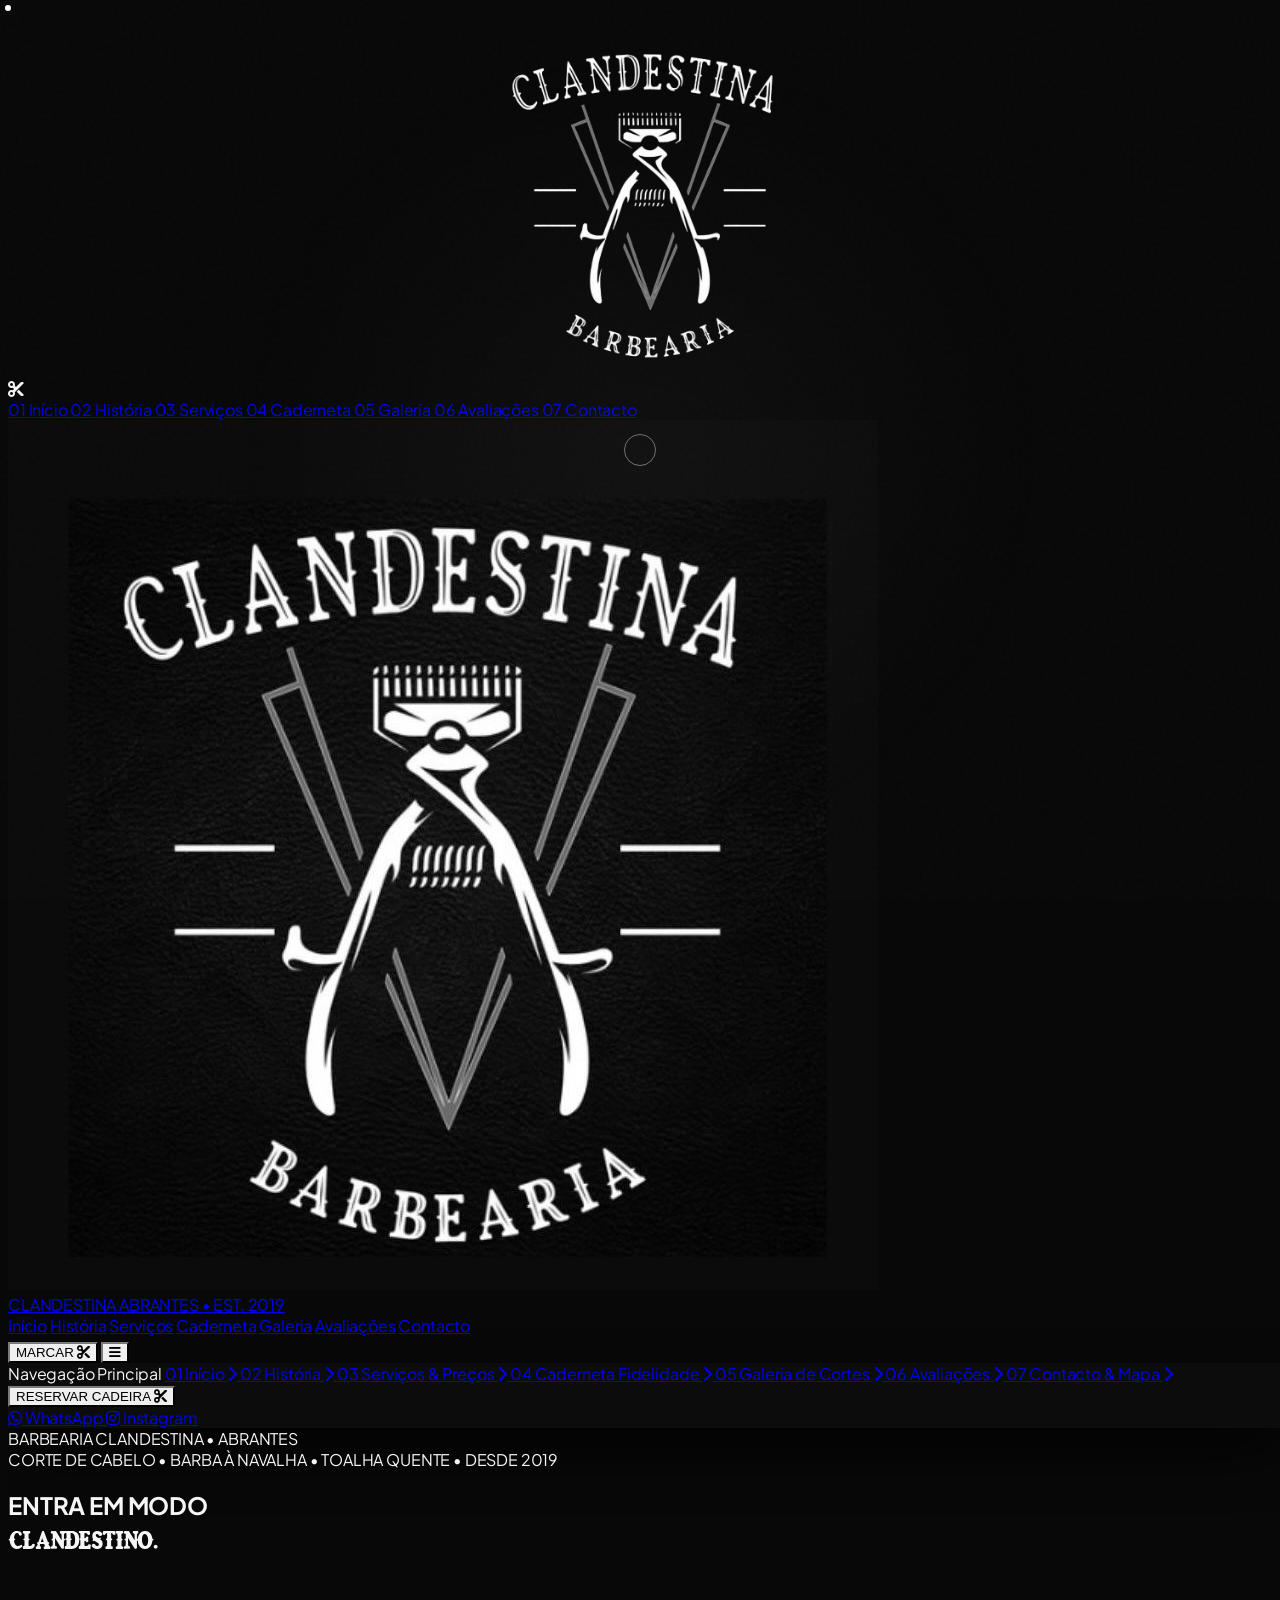
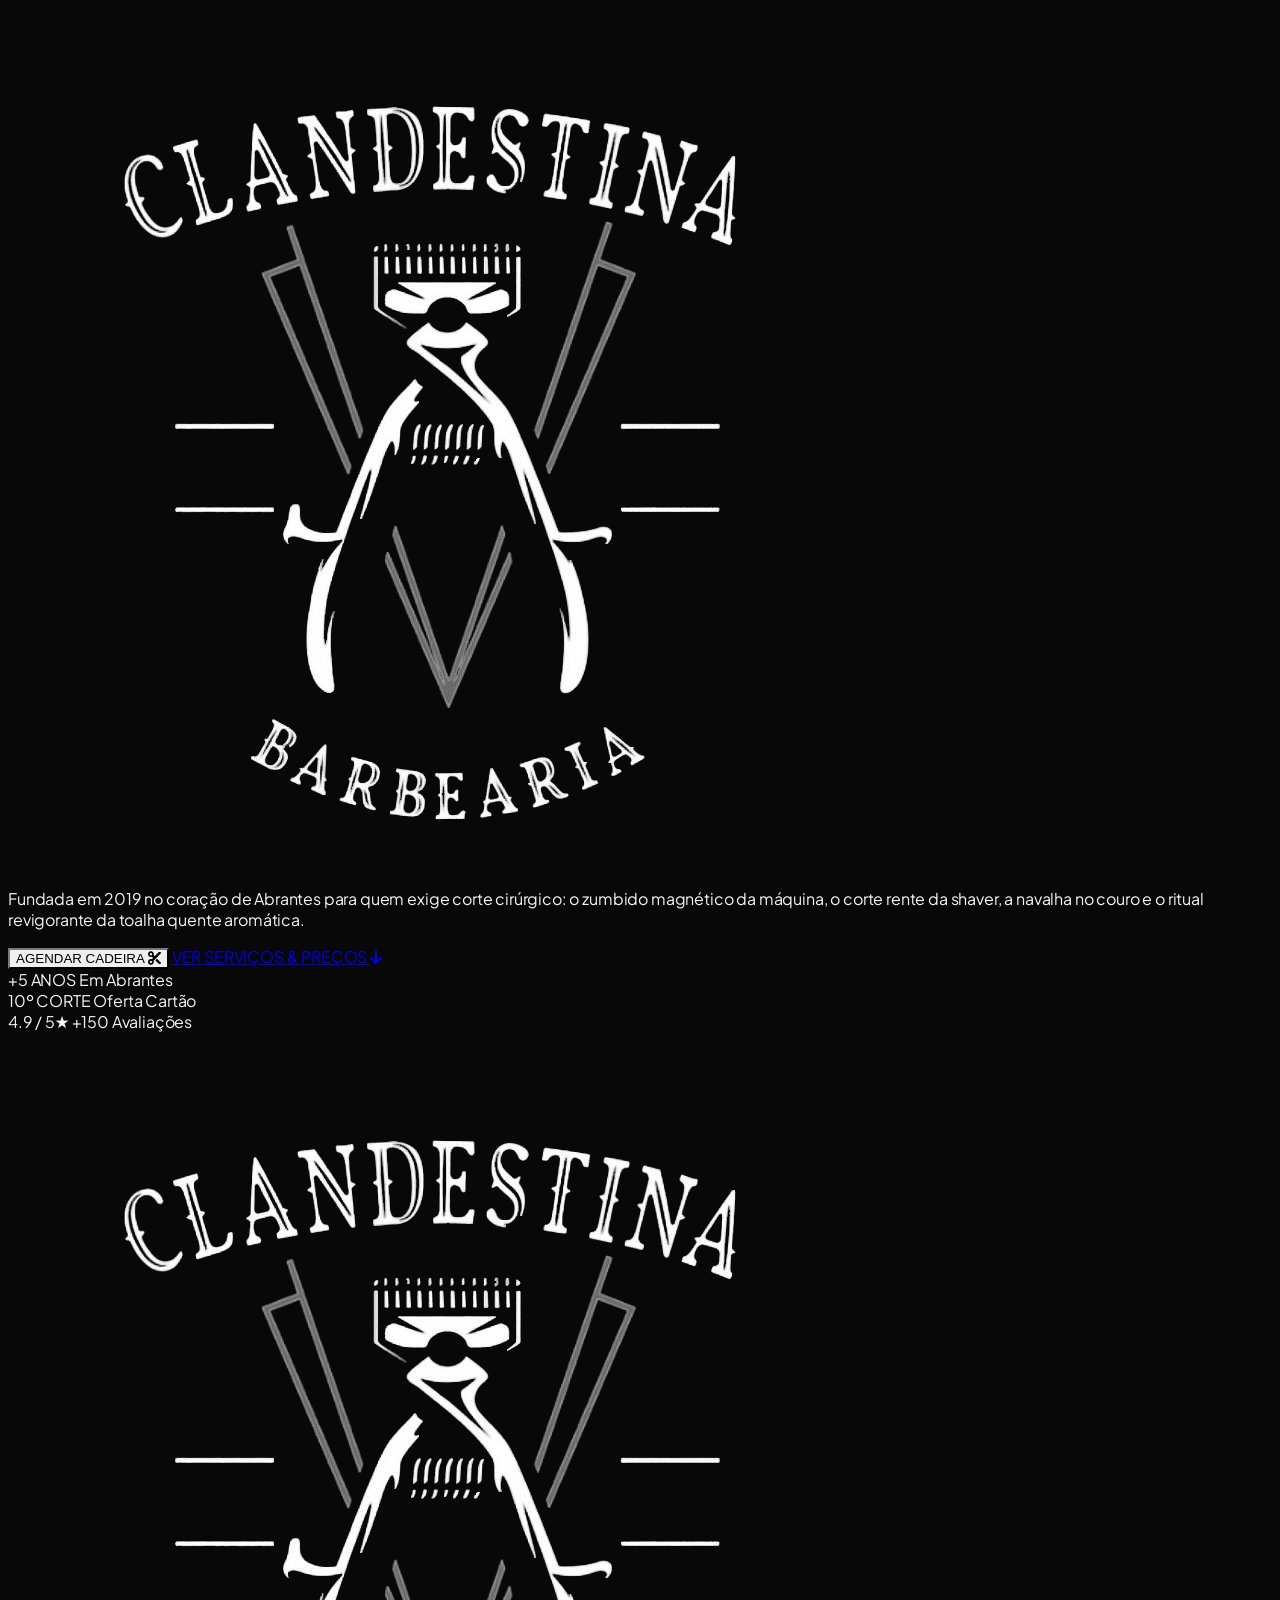
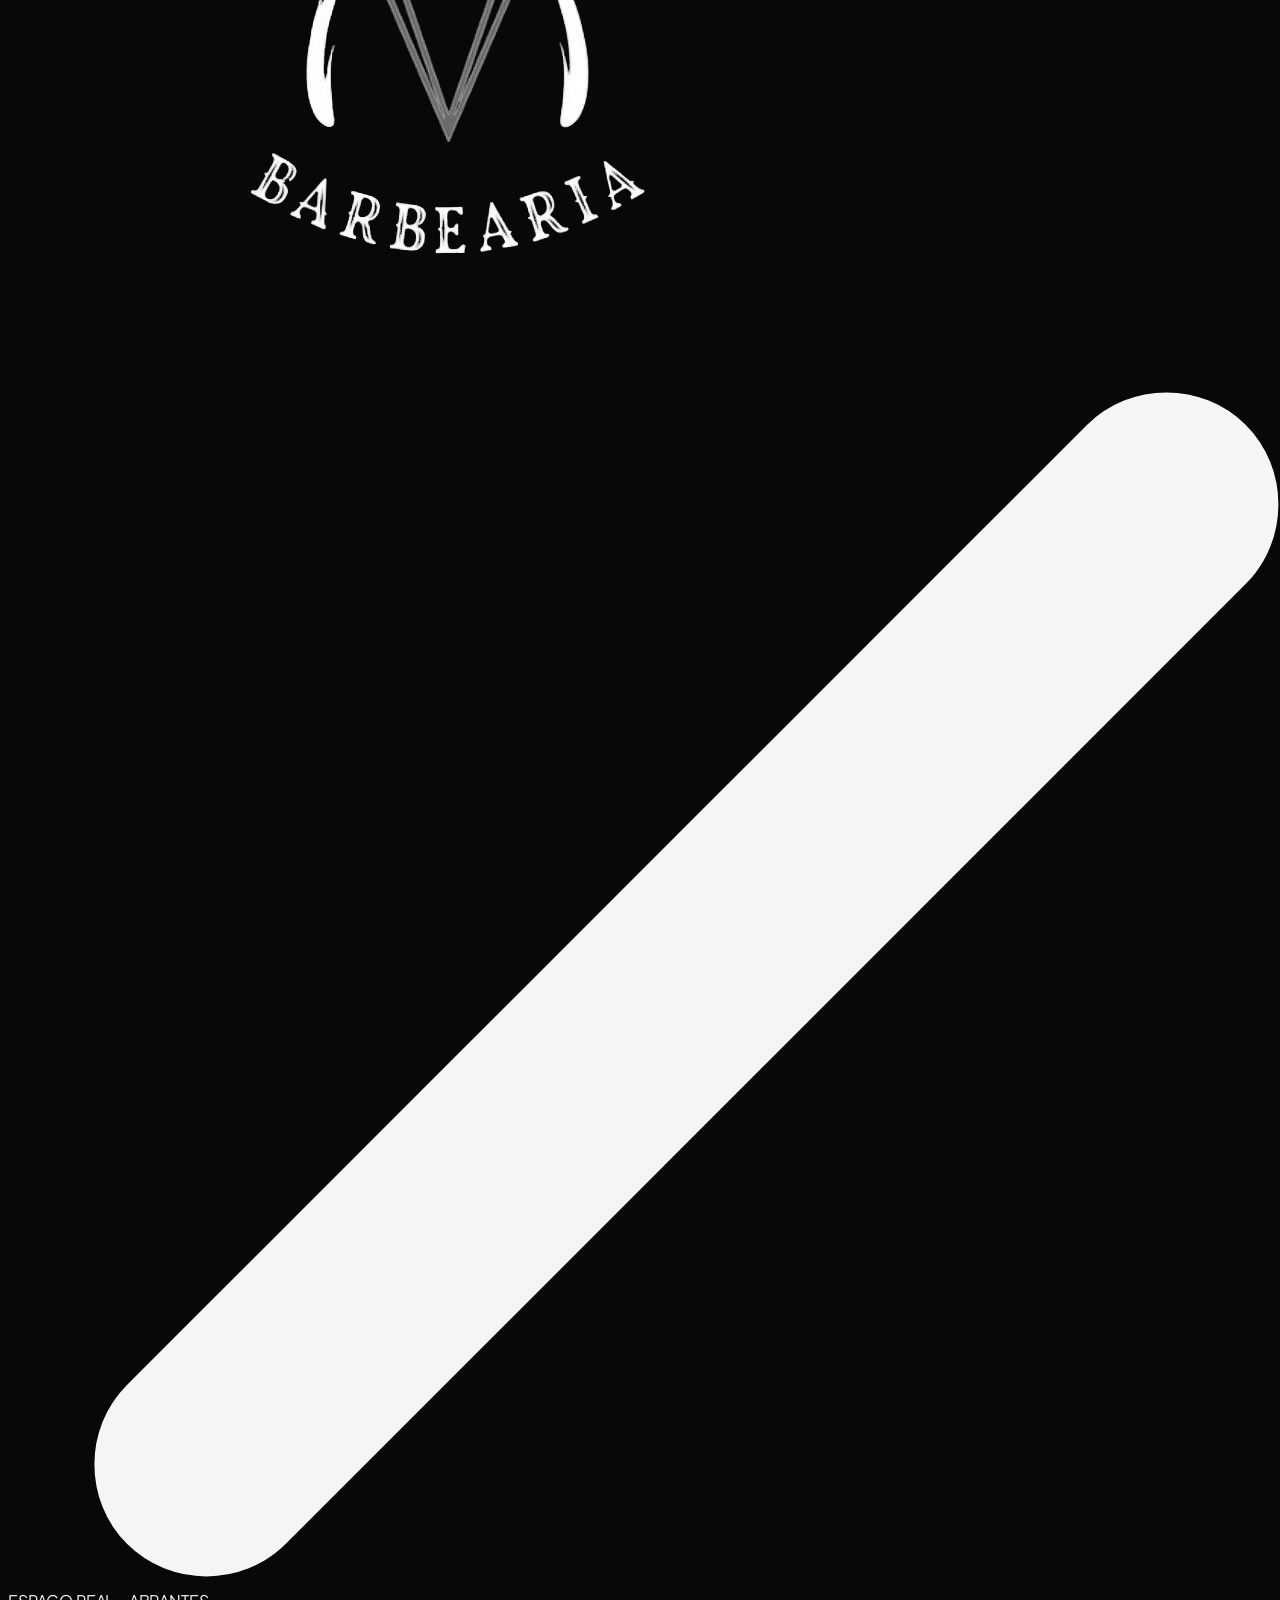
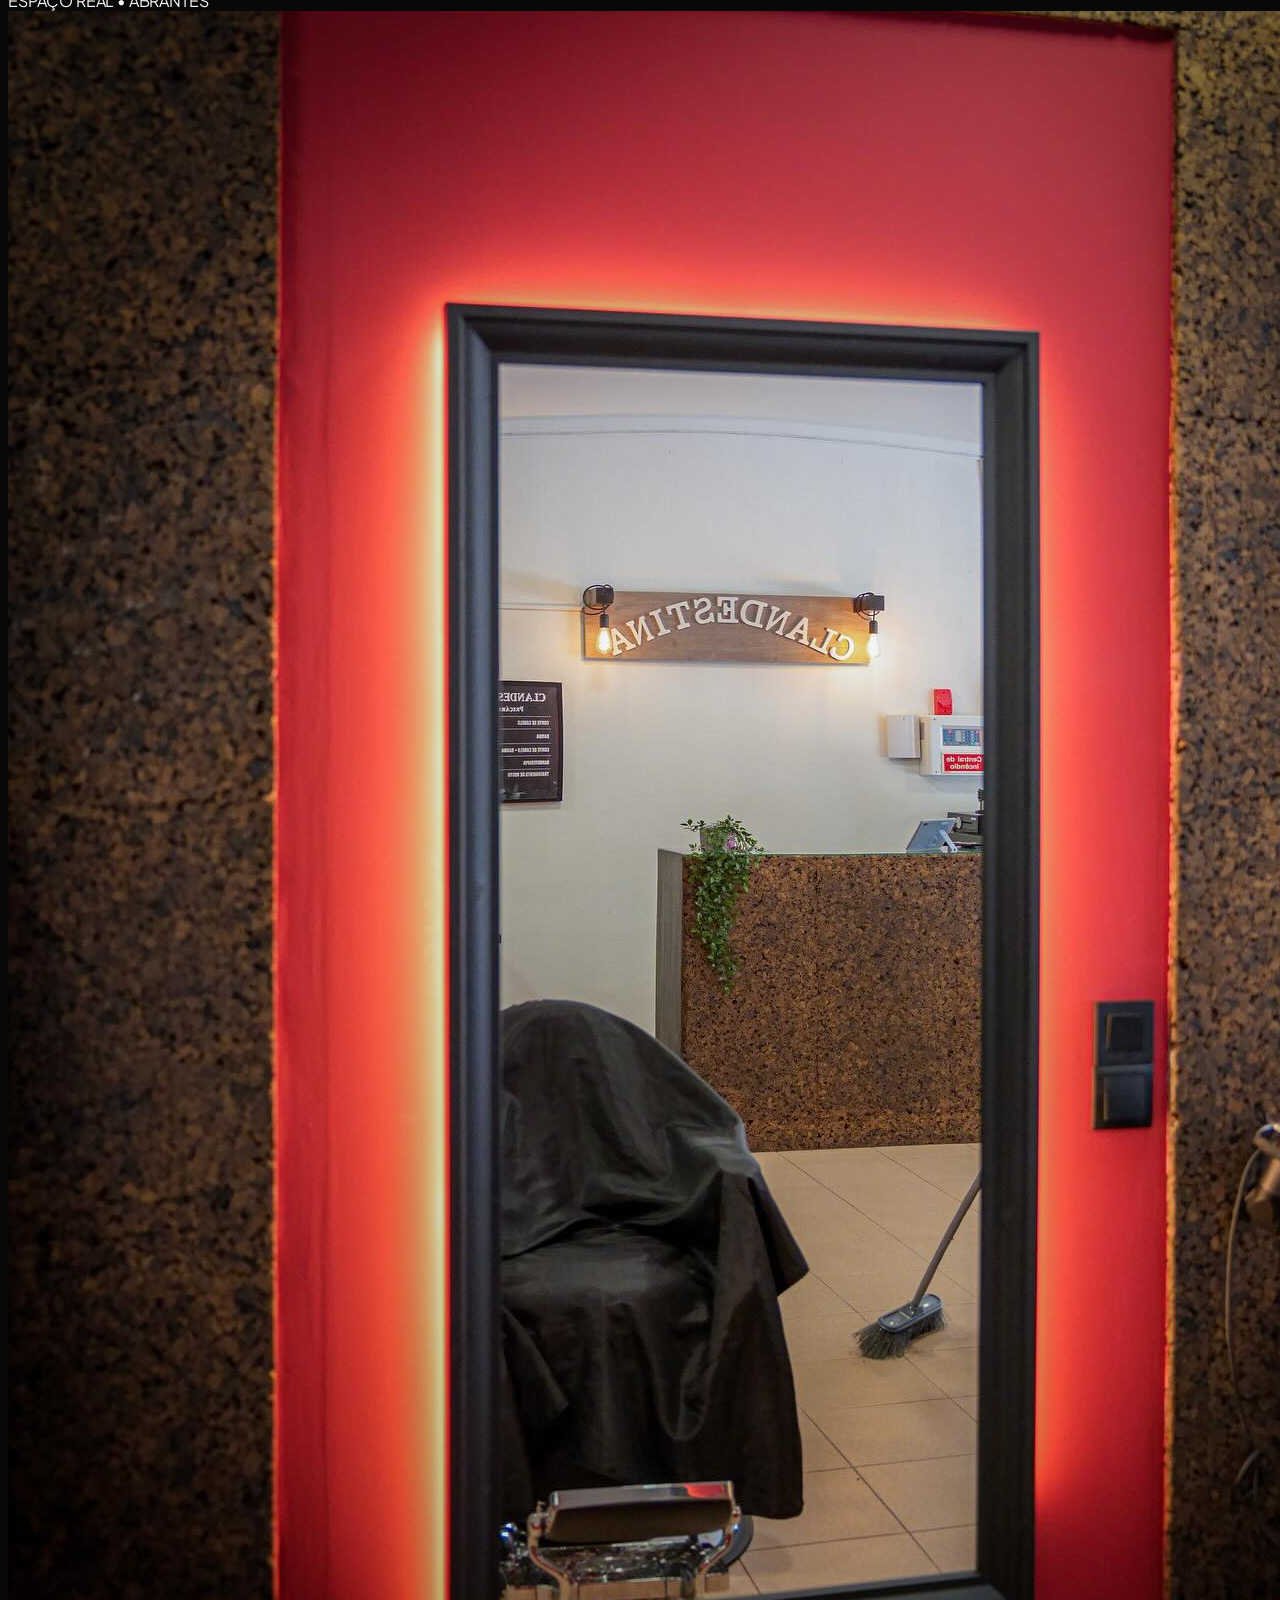
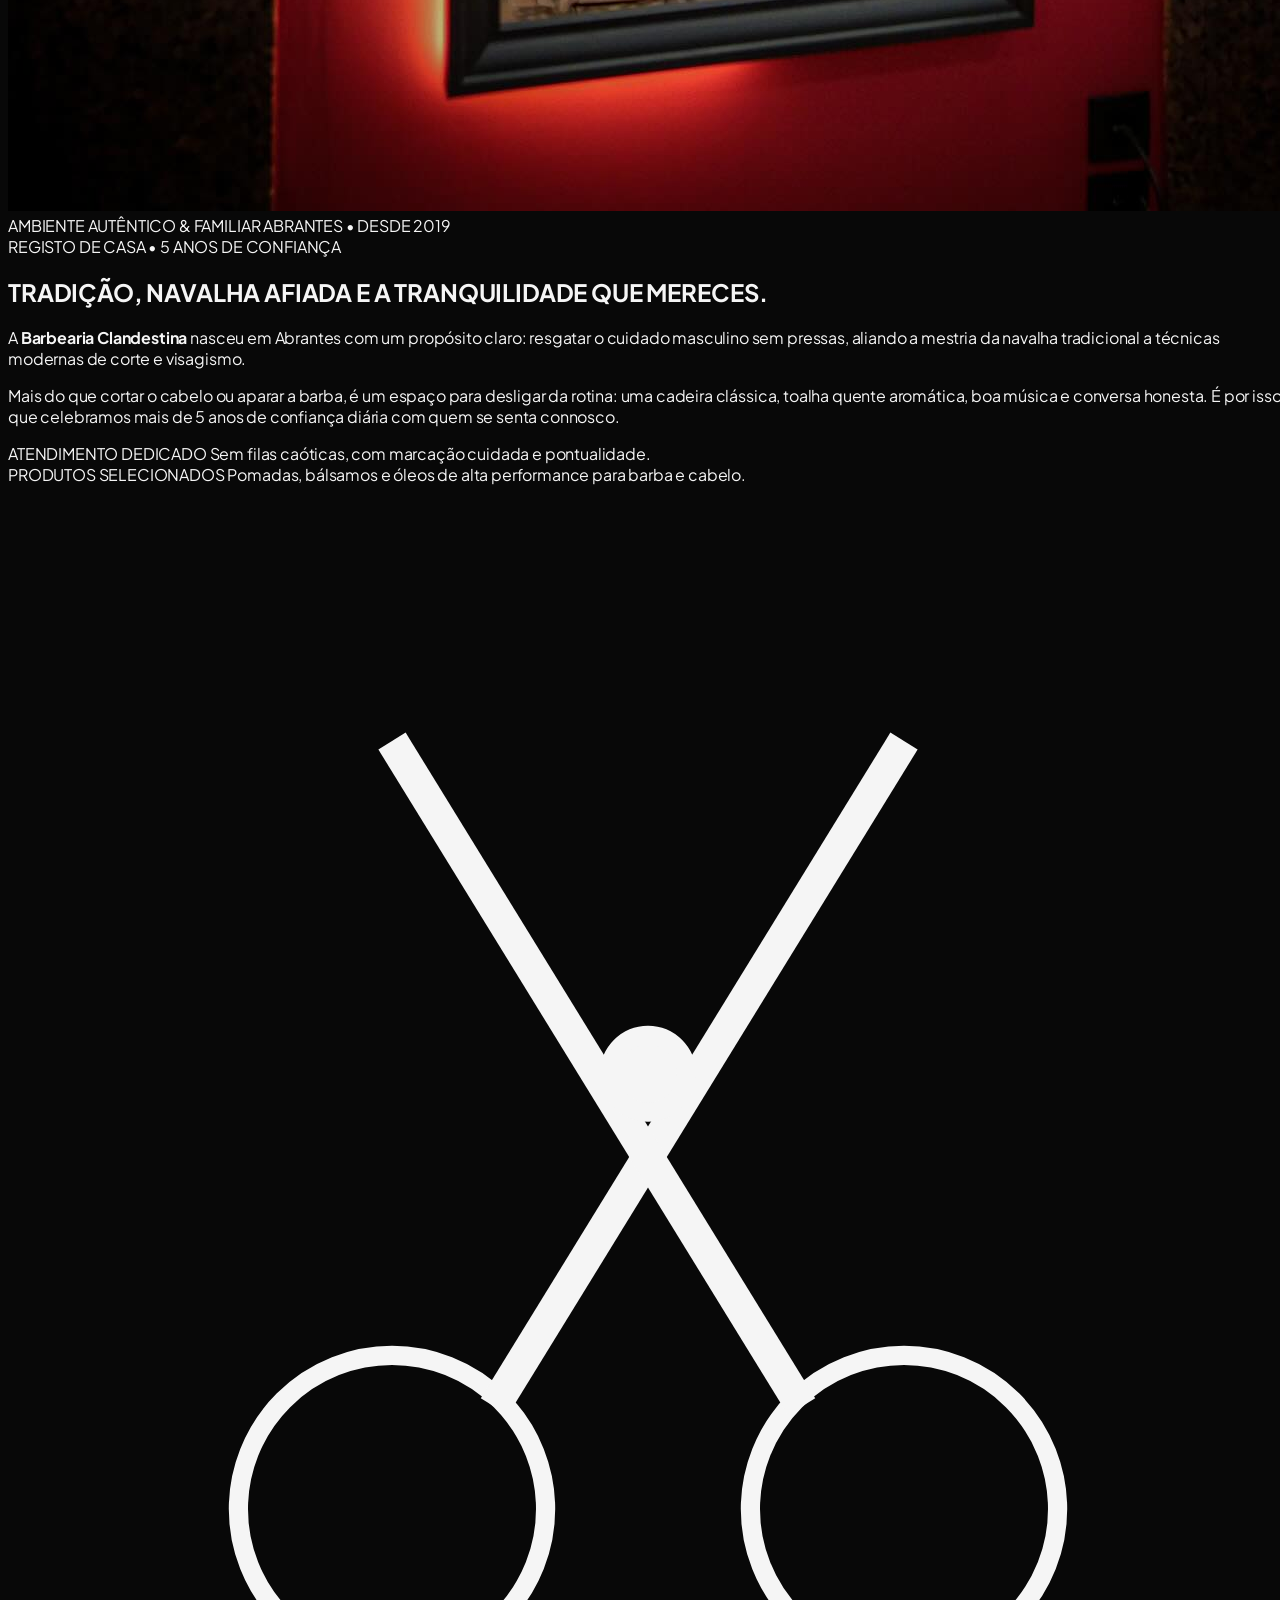
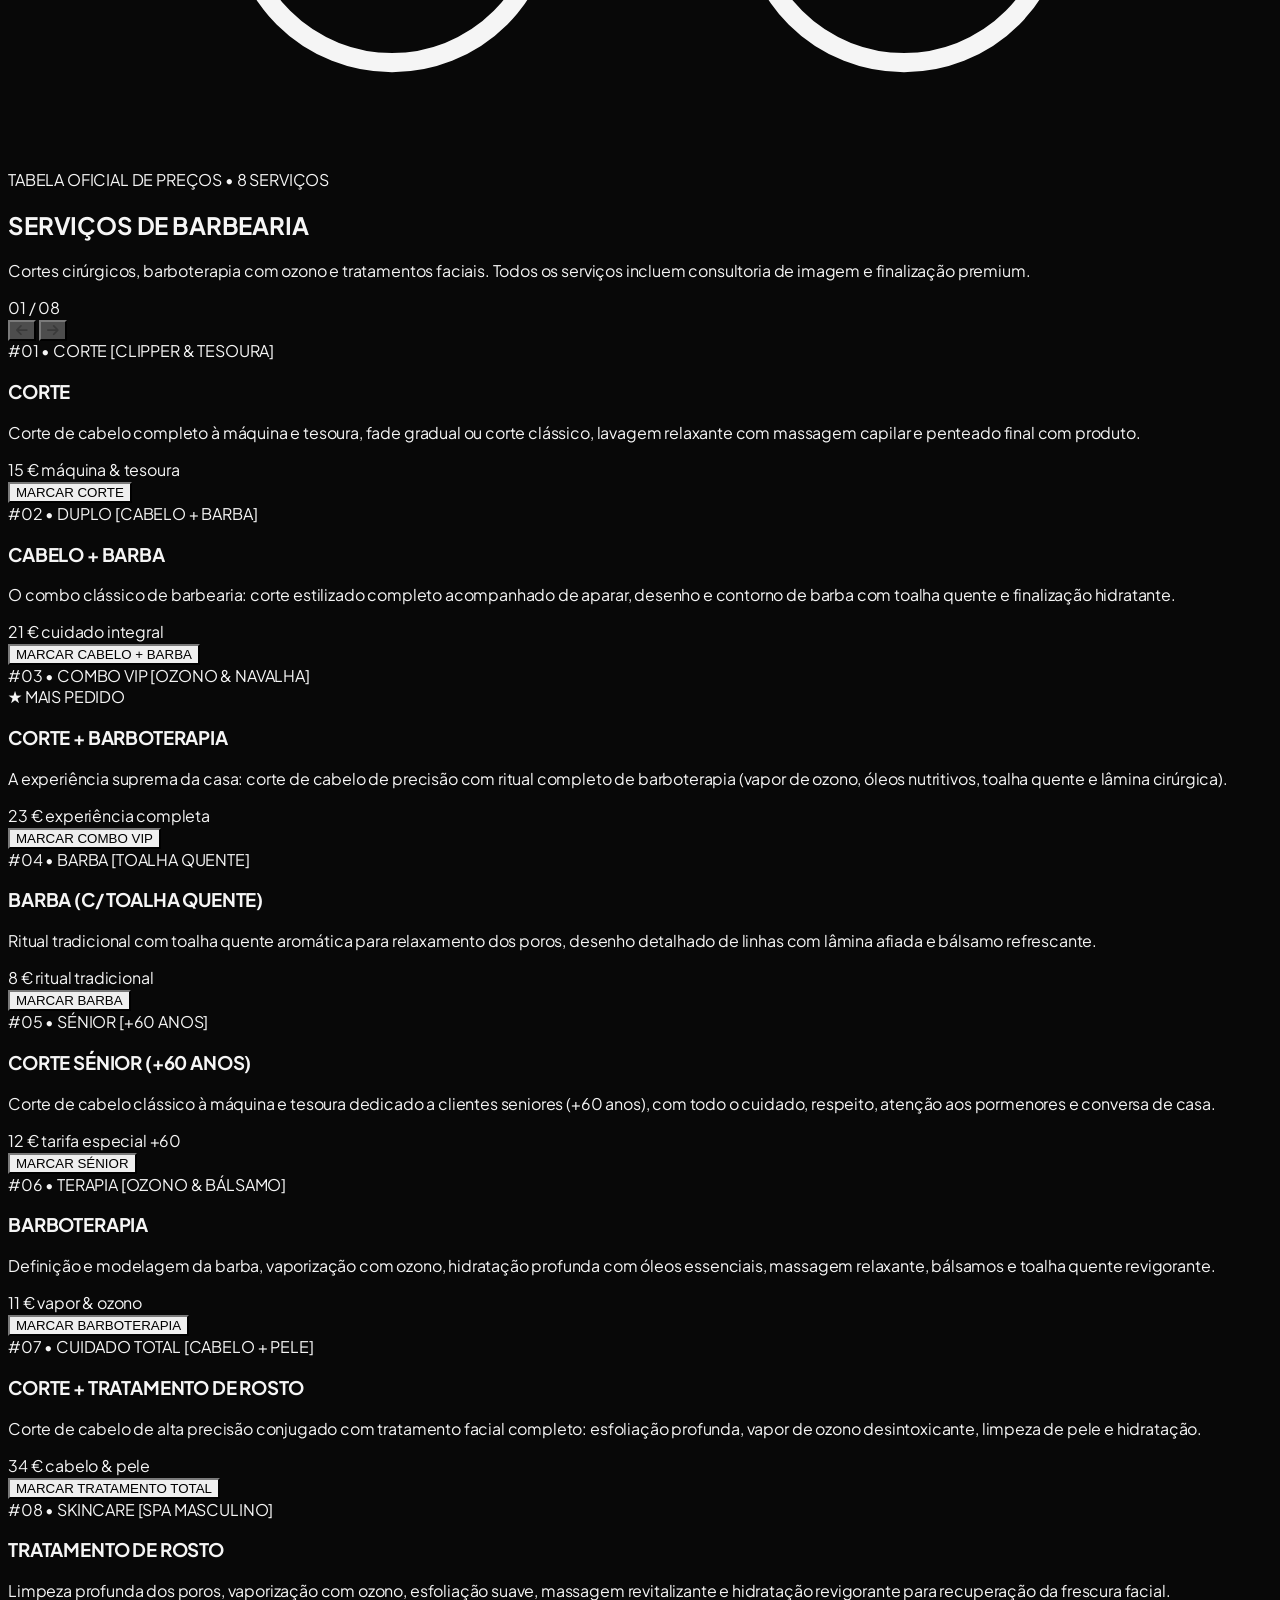
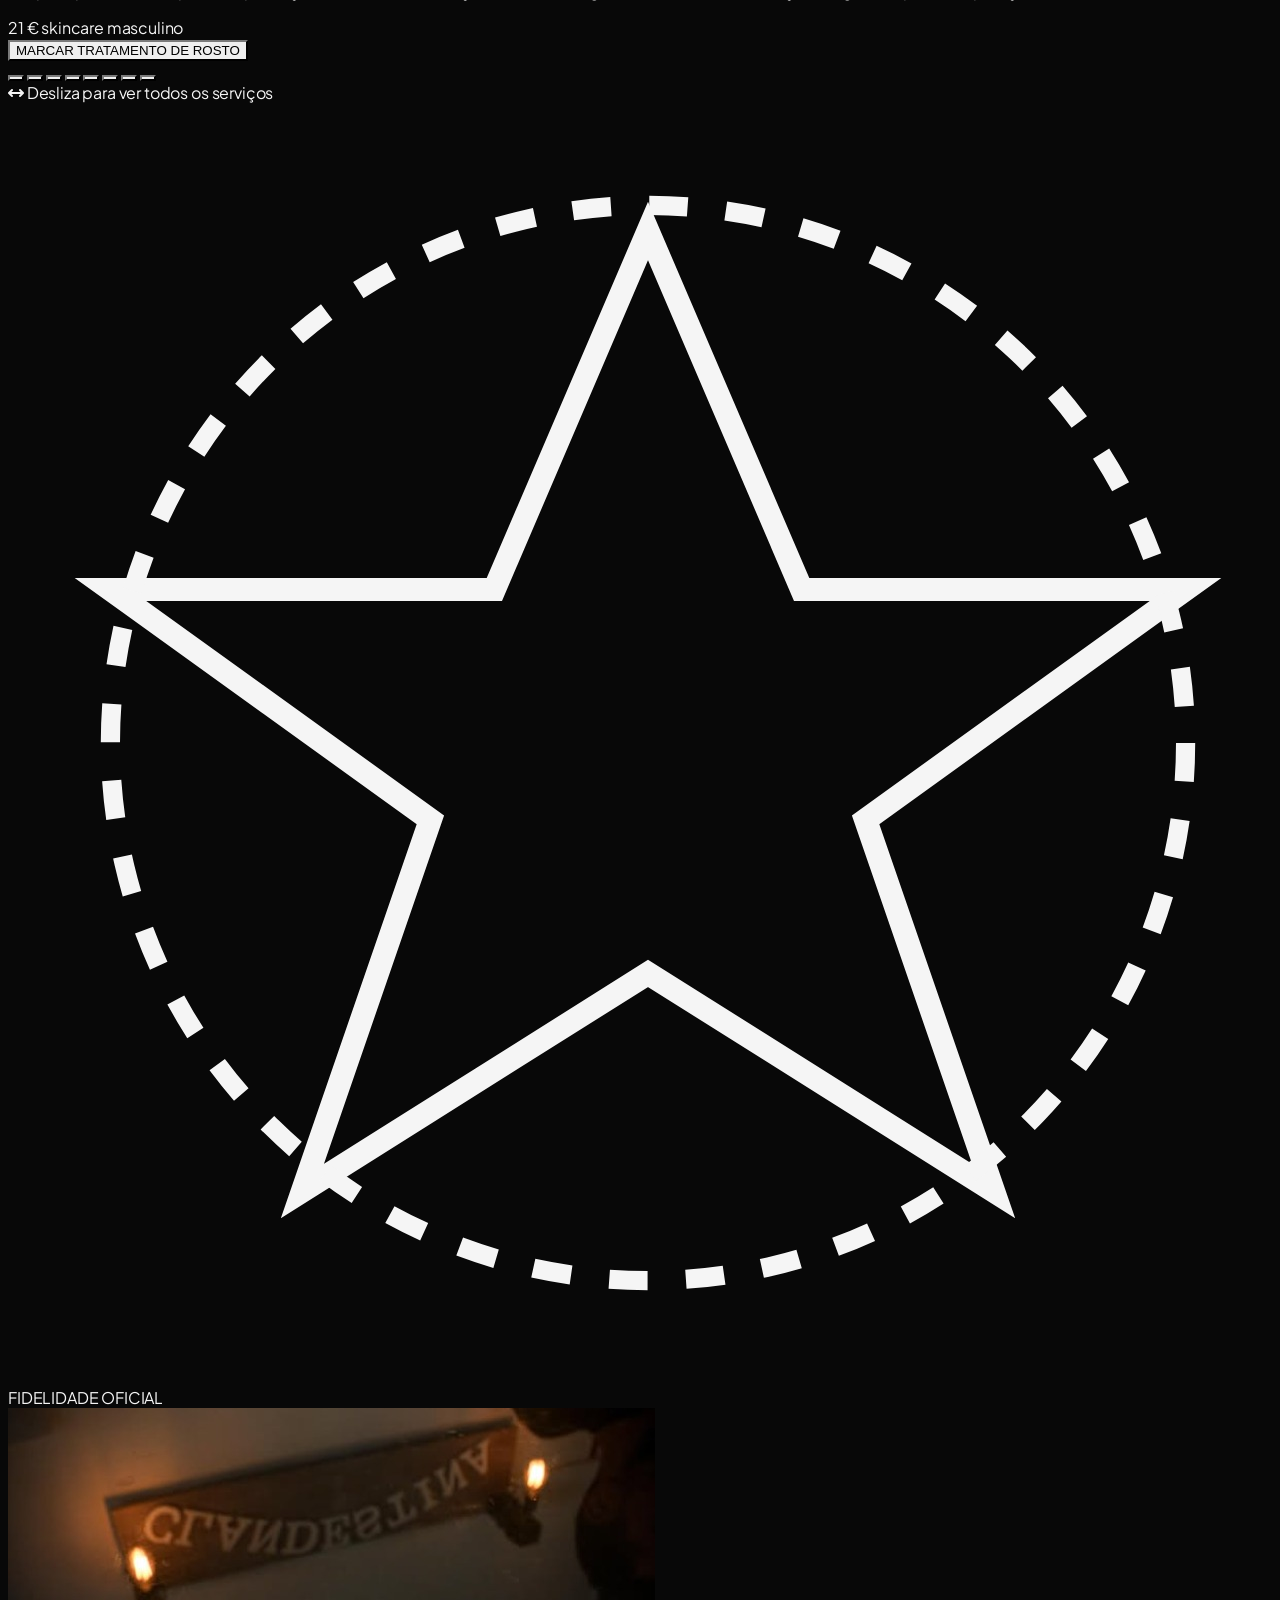
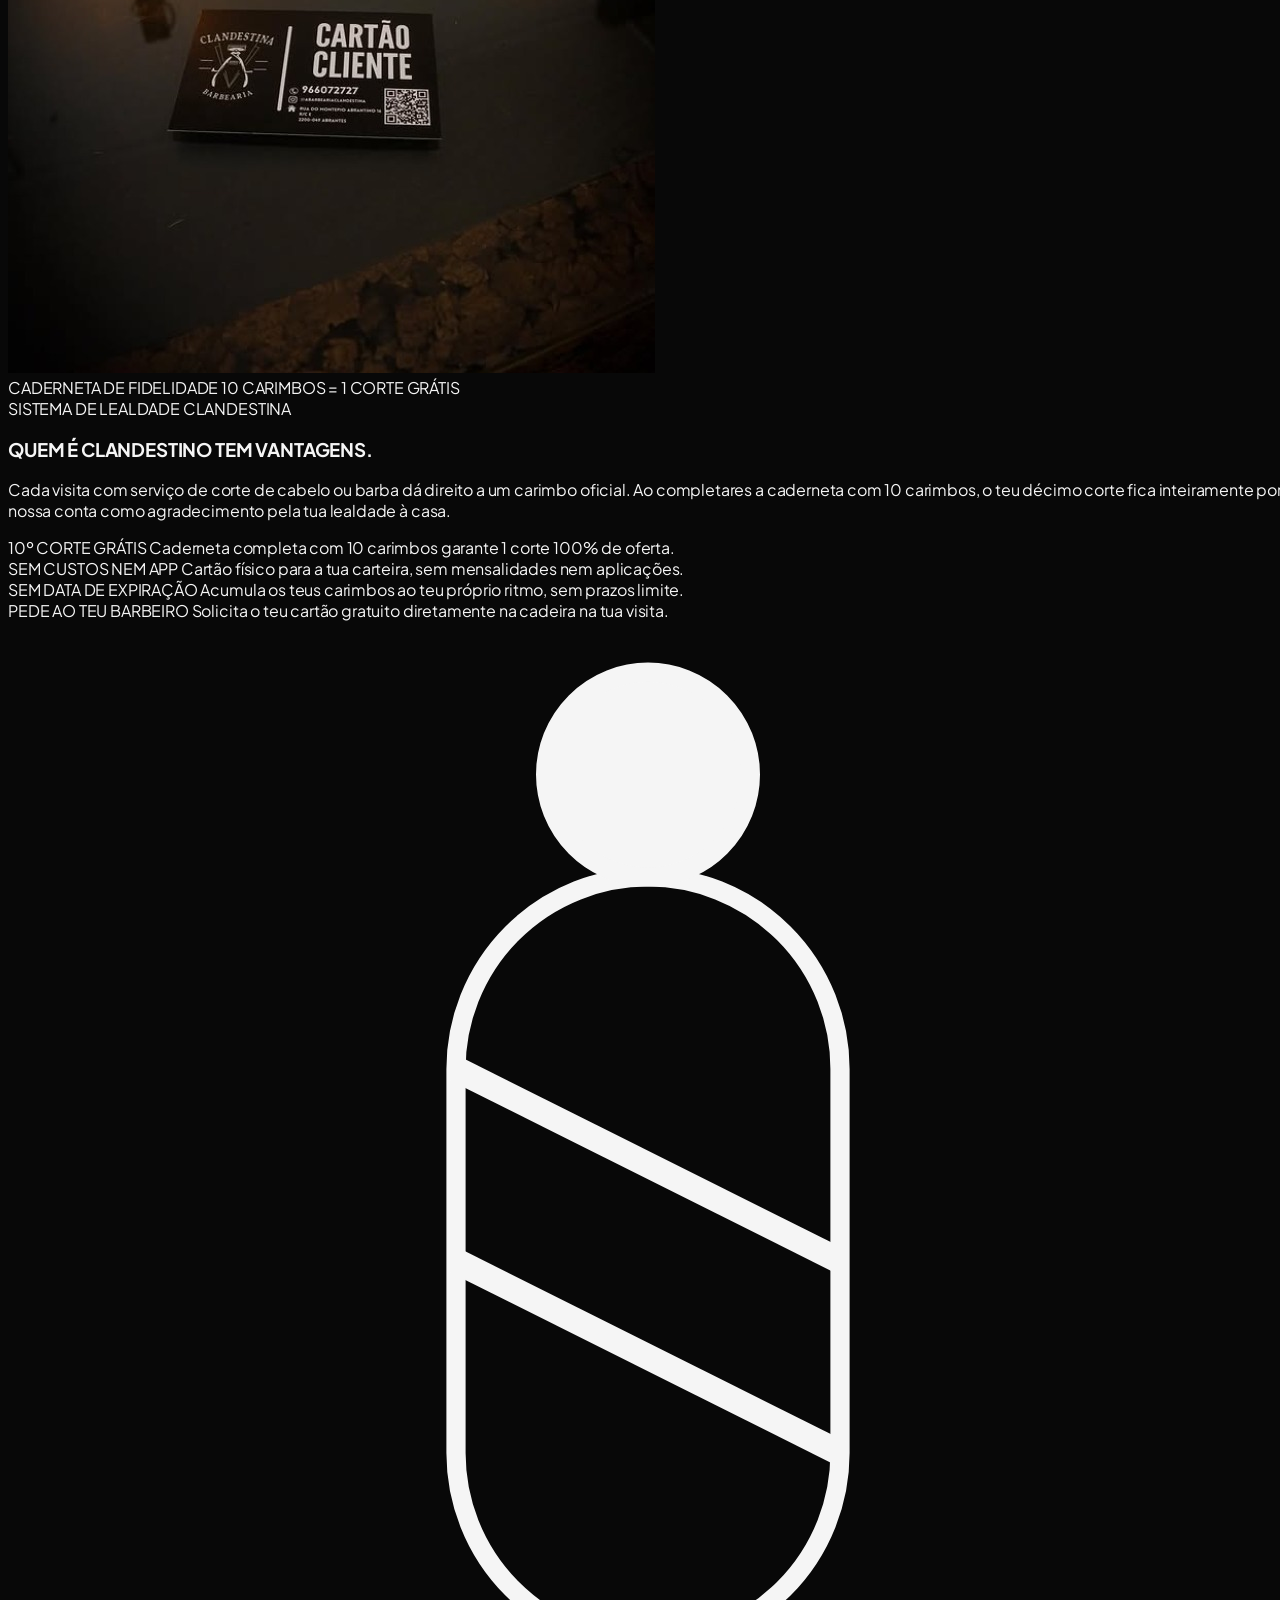
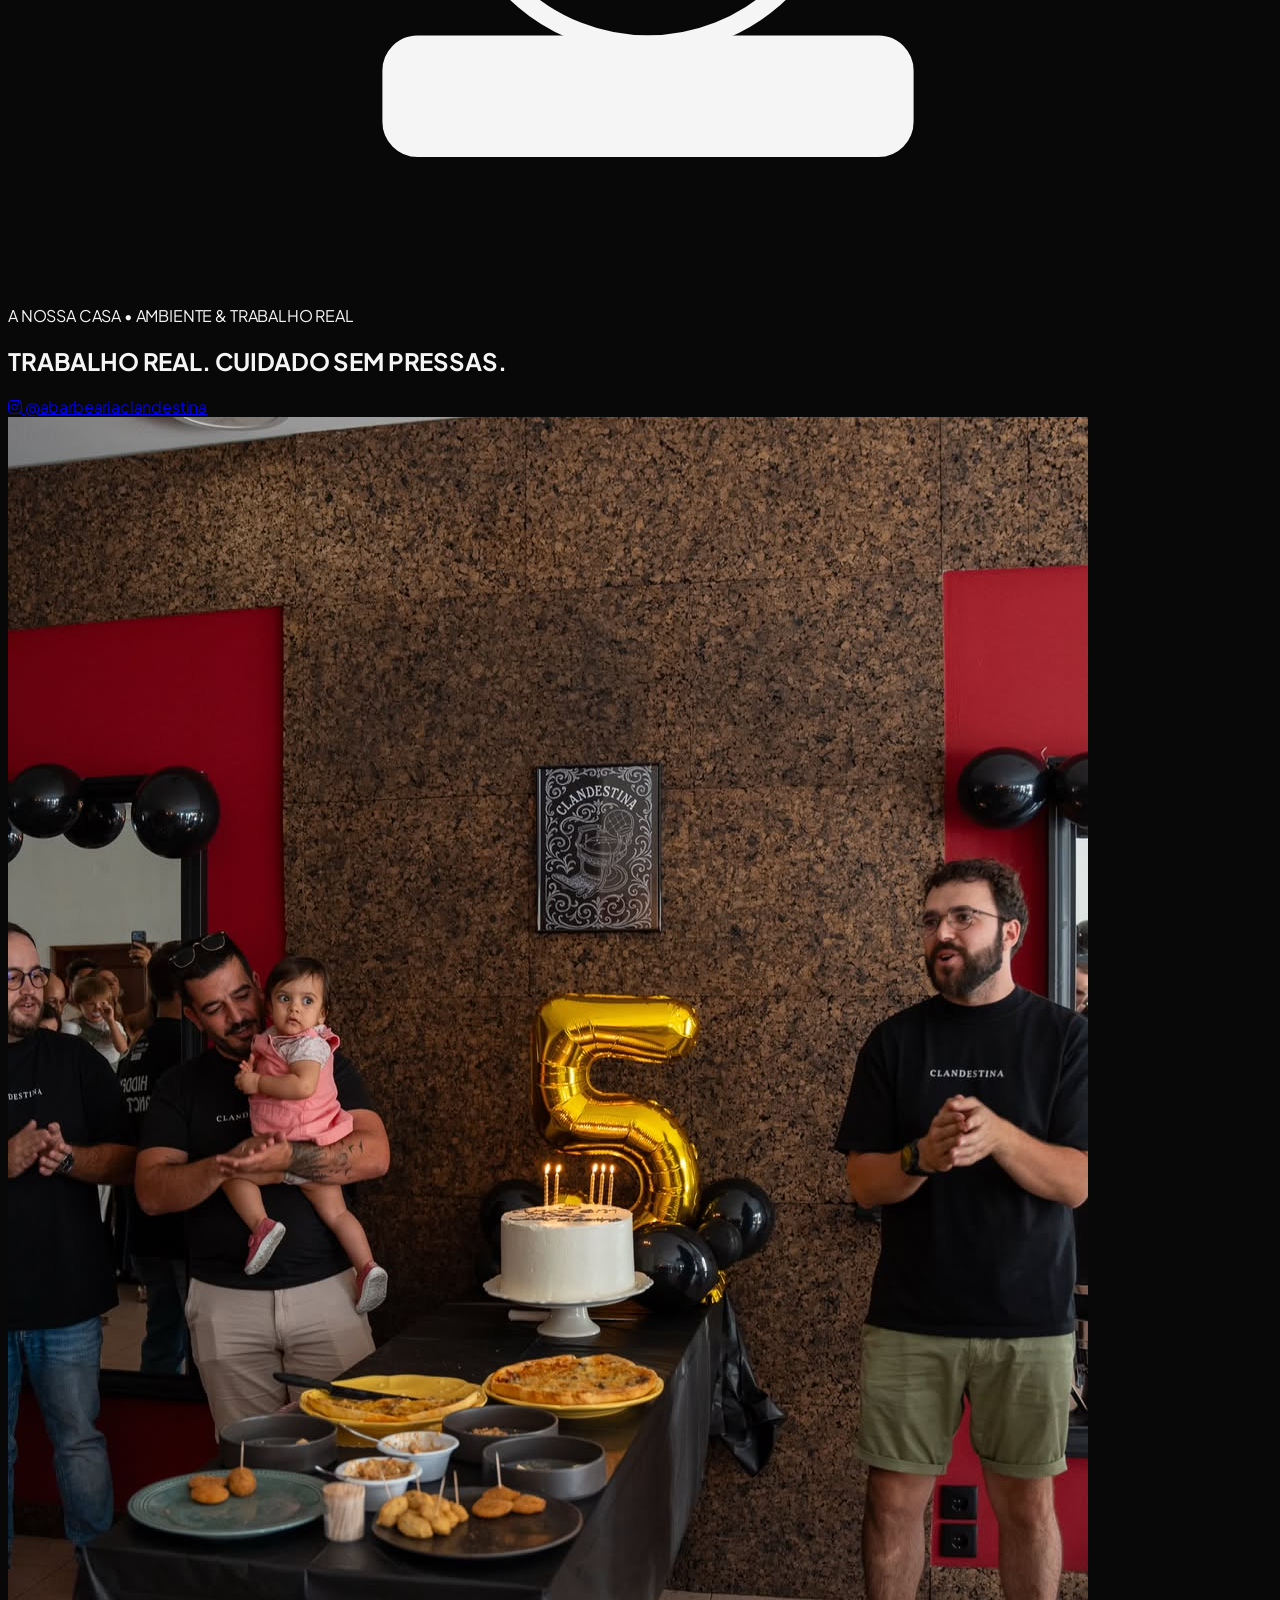
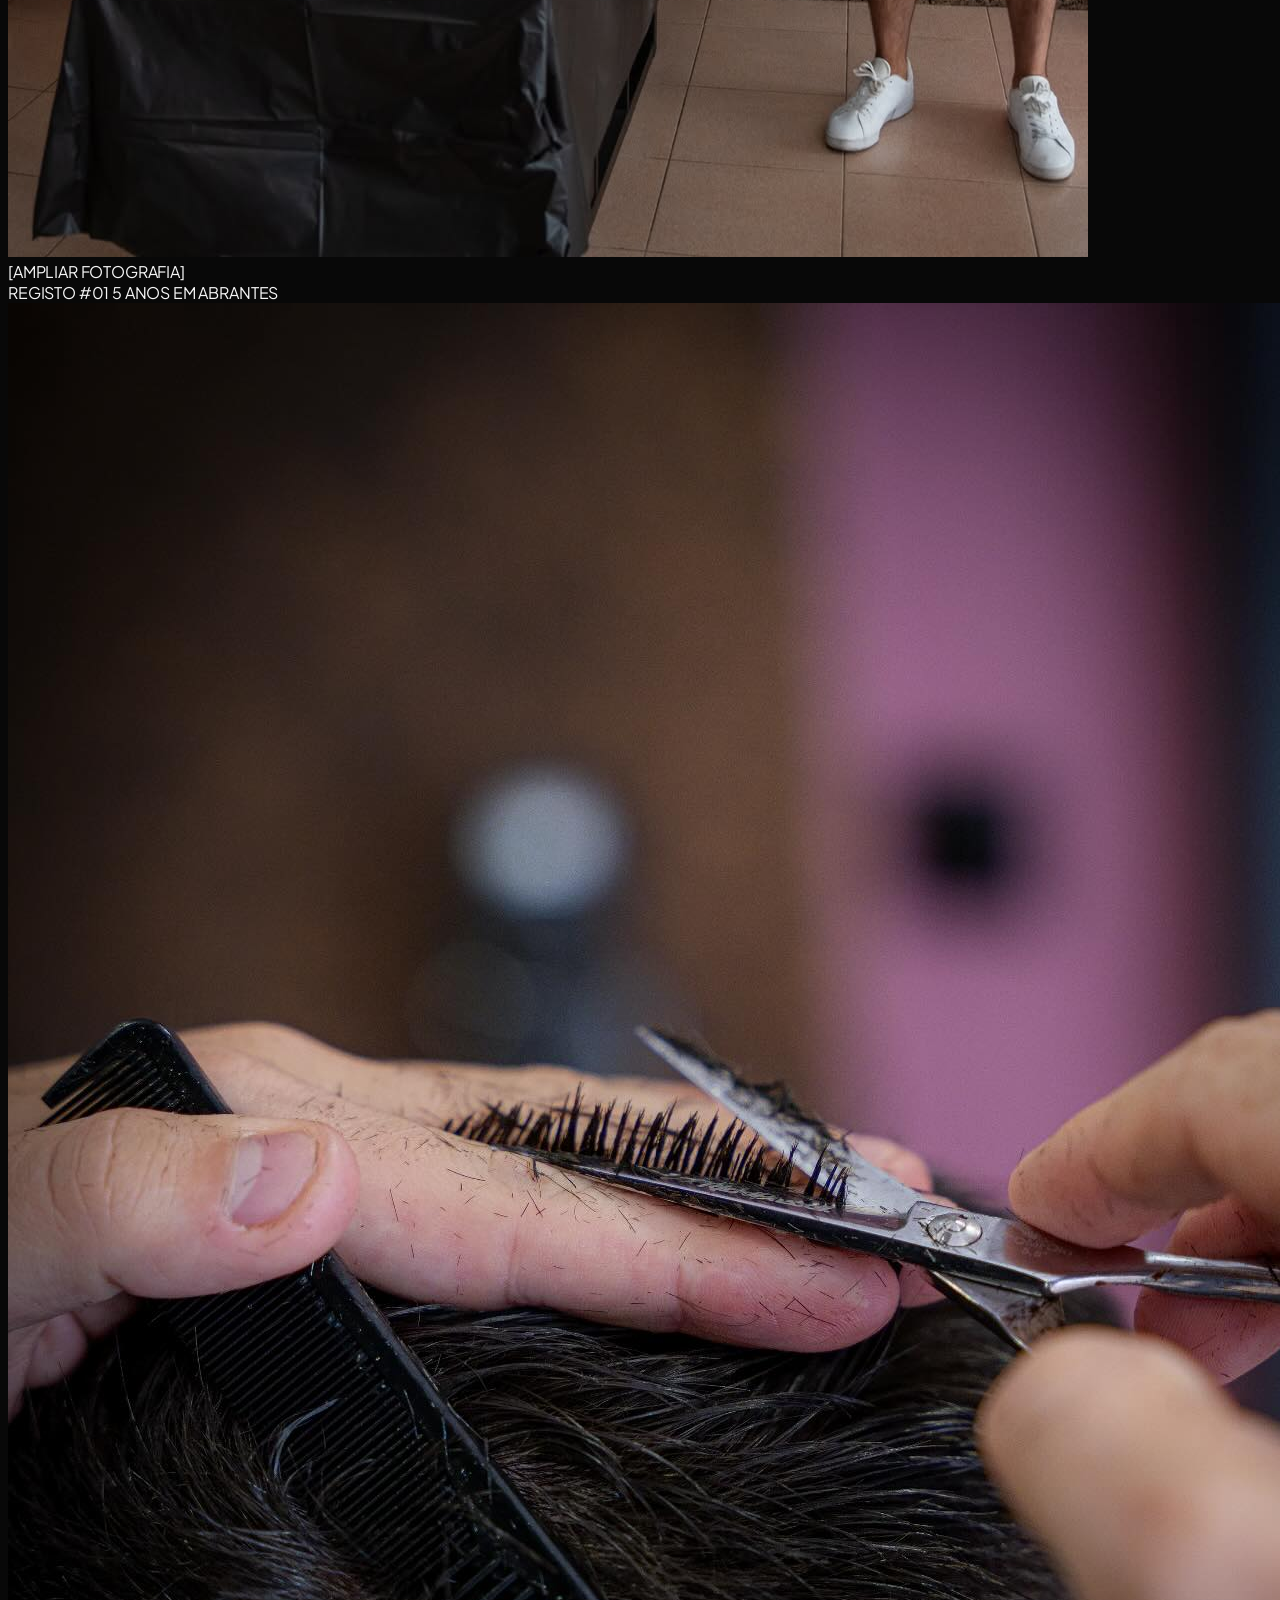
==== index.html @ d4af0745 "Add files via upload" ====
<!DOCTYPE html>
<html lang="pt" class="scroll-smooth bg-black text-white">
<head>
  <meta charset="UTF-8">
  <meta name="viewport" content="width=device-width, initial-scale=1.0">
  <title>BARBEARIA CLANDESTINA | ABRANTES • MODO CLANDESTINO</title>
  
  <!-- Tailwind CSS CDN & Configuração Externa -->
  <script src="https://cdn.tailwindcss.com"></script>
  <script src="assets/js/tailwind-config.js"></script>
  
  <!-- Google Fonts: Bebas Neue (cinema/editorial), Space Mono (técnico brutalista), Plus Jakarta Sans (leitura limpa) -->
  <link rel="preconnect" href="https://fonts.googleapis.com">
  <link rel="preconnect" href="https://fonts.gstatic.com" crossorigin>
  <link href="https://fonts.googleapis.com/css2?family=Bebas+Neue&family=Space+Mono:ital,wght@0,400;0,700;1,400&family=Plus+Jakarta+Sans:wght@300;400;500;600;700;800&display=swap" rel="stylesheet">
  
  <!-- Font Awesome 6 -->
  <link rel="stylesheet" href="https://cdnjs.cloudflare.com/ajax/libs/font-awesome/6.5.1/css/all.min.css">

  <!-- Estilos Personalizados da Barbearia Clandestina (CSS Externo) -->
  <link rel="stylesheet" href="assets/css/style.css">
</head>
<body class="selection:bg-white selection:text-black antialiased relative">

  <!-- ÁUDIO REAL DE BARBEARIA: PRÉ-CARREGAMENTO NATIVO -->
  <div id="barber-audio-dom" class="hidden" aria-hidden="true">
    <audio id="snd-scissors" src="assets/sounds/real_scissors.wav" preload="auto"></audio>
    <audio id="snd-scissors-snip" src="assets/sounds/real_scissors_snip.wav" preload="auto"></audio>
    <audio id="snd-clipper" src="assets/sounds/real_clipper_binaural.wav" preload="auto"></audio>
    <audio id="snd-shaver" src="assets/sounds/clipper.mp3" preload="auto"></audio>
    <audio id="snd-razor" src="assets/sounds/real_razor.wav" preload="auto"></audio>
    <audio id="snd-spray" src="assets/sounds/real_spray.wav" preload="auto"></audio>
  </div>

  <!-- OVERLAYS CINEMATOGRÁFICOS P&B -->
  <div class="film-grain"></div>
  <div class="cinema-vignette"></div>
  <div class="cinema-scanlines"></div>
  <div class="cursor-spotlight"></div>
  <div id="camera-flash"></div>

  <!-- Cursor (Desktop) -->
  <div id="cursor-dot" class="custom-cursor-dot hidden md:block"></div>
  <div id="cursor-ring" class="custom-cursor-ring hidden md:block"></div>

  <!-- ==================== TELA DE CARREGAMENTO MINIMALISTA & FLUIDA ==================== -->
  <div id="intro-gate" class="fixed inset-0 z-[1000] bg-black flex flex-col items-center justify-center p-6 select-none overflow-hidden transition-all duration-700">
    
    <!-- Palco Central de Montagem do Logo (Sem card nem moldura) -->
    <div id="assembly-stage" class="assembly-stage relative flex items-center justify-center">
      
      <!-- Onda de Choque da Fusão Final -->
      <div id="assembly-shockwave" class="shockwave-ring"></div>

      <!-- 1. TESOURA DE BARBEIRO PROFISSIONAL (AÇO CIRÚRGICO P&B) -->
      <div id="part-scissors" class="assembly-part part-scissors">
        <svg viewBox="0 0 200 200" class="w-36 h-36 sm:w-44 sm:h-44 drop-shadow-[0_0_16px_rgba(255,255,255,0.4)]">
          <defs>
            <linearGradient id="sc-blade-grad" x1="0%" y1="0%" x2="100%" y2="100%">
              <stop offset="0%" stop-color="#ffffff"/>
              <stop offset="60%" stop-color="#e5e5e5"/>
              <stop offset="100%" stop-color="#a3a3a3"/>
            </linearGradient>
          </defs>
          <!-- Lâmina Superior (Convexa com bisel afiado) -->
          <path d="M96 95 L98 20 C98 18 102 18 102 20 L105 95 Z" fill="url(#sc-blade-grad)" stroke="#000000" stroke-width="0.8"/>
          <path d="M100 20 L100 95" stroke="#ffffff" stroke-width="1.2" stroke-linecap="round"/>
          <path d="M98 20 L94 92 L100 95 Z" fill="#ffffff" opacity="0.4"/>

          <!-- Lâmina Inferior de Contracorte -->
          <path d="M104 95 L102 20 C102 18 98 18 98 20 L95 95 Z" fill="url(#sc-blade-grad)" stroke="#000000" stroke-width="0.8"/>

          <!-- Haste e Anel do Polegar (Esquerda) -->
          <path d="M96 105 C94 118 84 128 78 138 C75 142 70 148 64 153" fill="none" stroke="url(#sc-blade-grad)" stroke-width="6" stroke-linecap="round"/>
          <ellipse cx="58" cy="160" rx="17" ry="21" fill="none" stroke="#ffffff" stroke-width="4.5" transform="rotate(-15 58 160)"/>
          <ellipse cx="58" cy="160" rx="14" ry="18" fill="none" stroke="#171717" stroke-width="1" transform="rotate(-15 58 160)"/>

          <!-- Haste e Anel do Dedo com Apoio (Direita) -->
          <path d="M104 105 C106 118 116 128 122 138 C125 142 130 148 136 153" fill="none" stroke="url(#sc-blade-grad)" stroke-width="6" stroke-linecap="round"/>
          <ellipse cx="142" cy="160" rx="17" ry="21" fill="none" stroke="#ffffff" stroke-width="4.5" transform="rotate(15 142 160)"/>
          <ellipse cx="142" cy="160" rx="14" ry="18" fill="none" stroke="#171717" stroke-width="1" transform="rotate(15 142 160)"/>

          <!-- Apoio de Dedo / Pinky Tang Ergonómico -->
          <path d="M156 169 C164 176 172 179 179 175 C181 173 180 169 177 168 C171 166 166 163 158 162 Z" fill="#ffffff" stroke="#000000" stroke-width="0.75"/>

          <!-- Batente de Borracha Silenciador -->
          <circle cx="100" cy="158" r="2.8" fill="#171717" stroke="#737373" stroke-width="0.8"/>

          <!-- Parafuso de Tensão Cirúrgico com Anilha -->
          <circle cx="100" cy="100" r="9.5" fill="#171717" stroke="#ffffff" stroke-width="1.8"/>
          <circle cx="100" cy="100" r="6.5" fill="#ffffff"/>
          <line x1="95.5" y1="100" x2="104.5" y2="100" stroke="#000000" stroke-width="2" stroke-linecap="round"/>
          <circle cx="100" cy="100" r="1.6" fill="#000000"/>
        </svg>
      </div>

      <!-- 2. CLIPPER (MÁQUINA DE CORTE PROFISSIONAL P&B) -->
      <div id="part-clipper" class="assembly-part part-clipper">
        <svg viewBox="0 0 200 200" class="w-32 h-32 sm:w-40 sm:h-40 drop-shadow-[0_0_16px_rgba(255,255,255,0.35)]">
          <defs>
            <linearGradient id="cl-metal-grad" x1="0%" y1="0%" x2="100%" y2="0%">
              <stop offset="0%" stop-color="#8a8a8a"/>
              <stop offset="35%" stop-color="#ffffff"/>
              <stop offset="70%" stop-color="#e5e5e5"/>
              <stop offset="100%" stop-color="#737373"/>
            </linearGradient>
            <linearGradient id="cl-body-grad" x1="0%" y1="0%" x2="100%" y2="0%">
              <stop offset="0%" stop-color="#0a0a0a"/>
              <stop offset="25%" stop-color="#262626"/>
              <stop offset="75%" stop-color="#1c1c1c"/>
              <stop offset="100%" stop-color="#000000"/>
            </linearGradient>
            <pattern id="cl-knurl" width="4" height="4" patternUnits="userSpaceOnUse">
              <path d="M0 2 L2 0 L4 2 L2 4 Z" fill="#2e2e2e" stroke="#121212" stroke-width="0.5"/>
            </pattern>
          </defs>

          <!-- Gancho Metálico de Suspensão (Base) -->
          <path d="M91 173 C91 185 109 185 109 173" fill="none" stroke="#ffffff" stroke-width="3" stroke-linecap="round"/>

          <!-- Alavanca Lateral de Fade / Graduação -->
          <path d="M68 56 L54 68 C52 70 52 74 55 76 L61 78 C64 77 65 74 64 71 L72 62 Z" fill="#ffffff" stroke="#000000" stroke-width="1"/>
          <line x1="55" y1="71" x2="59" y2="75" stroke="#000000" stroke-width="1.2"/>
          <line x1="57" y1="69" x2="61" y2="73" stroke="#000000" stroke-width="1.2"/>

          <!-- Corpo Metálico Ergonómico -->
          <path d="M72 48 C72 48 70 85 73 115 C75 135 77 158 83 168 C87 172 113 172 117 168 C123 158 125 135 127 115 C130 85 128 48 128 48 Z" fill="url(#cl-body-grad)" stroke="#ffffff" stroke-width="1.8"/>

          <!-- Textura Knurling Antiderrapante -->
          <path d="M77 105 C78 125 79 145 83 158 C86 160 114 160 117 158 C121 145 122 125 123 105 Z" fill="url(#cl-knurl)"/>

          <!-- Painel Superior de Encaixe -->
          <path d="M76 52 C76 52 75 75 77 92 C80 96 120 96 123 92 C125 75 124 52 124 52 Z" fill="#141414" stroke="#525252" stroke-width="1"/>
          <path d="M84 56 L116 56 L114 86 L86 86 Z" fill="url(#cl-metal-grad)" opacity="0.9"/>
          <line x1="100" y1="58" x2="100" y2="84" stroke="#000000" stroke-width="2"/>

          <!-- Interruptor de Alimentação (Toggle Switch) -->
          <rect x="94" y="104" width="12" height="18" rx="2" fill="#000000" stroke="#737373" stroke-width="1"/>
          <rect x="96" y="106" width="8" height="8" rx="1" fill="#ffffff"/>
          <line x1="97" y1="110" x2="103" y2="110" stroke="#000000" stroke-width="1"/>

          <!-- Barra Indicadora LED Branca -->
          <rect x="92" y="140" width="16" height="3" rx="1.5" fill="#ffffff"/>

          <!-- Base da Cabeça de Corte -->
          <rect x="68" y="44" width="64" height="6" rx="1" fill="#262626" stroke="#ffffff" stroke-width="1"/>

          <!-- Placa de Corte e Dentes Cirúrgicos (Fade Blade) -->
          <path d="M66 26 L134 26 L131 44 L69 44 Z" fill="url(#cl-metal-grad)" stroke="#ffffff" stroke-width="1.2"/>
          <path d="
            M68 26 L68 18 L70 18 L70 26 
            M72 26 L72 18 L74 18 L74 26 
            M76 26 L76 18 L78 18 L78 26 
            M80 26 L80 18 L82 18 L82 26 
            M84 26 L84 18 L86 18 L86 26 
            M88 26 L88 18 L90 18 L90 26 
            M92 26 L92 18 L94 18 L94 26 
            M96 26 L96 18 L98 18 L98 26 
            M100 26 L100 18 L102 18 L102 26 
            M104 26 L104 18 L106 18 L106 26 
            M108 26 L108 18 L110 18 L110 26 
            M112 26 L112 18 L114 18 L114 26 
            M116 26 L116 18 L118 18 L118 26 
            M120 26 L120 18 L122 18 L122 26 
            M124 26 L124 18 L126 18 L126 26 
            M128 26 L128 18 L130 18 L130 26
          " stroke="#ffffff" stroke-width="1.8" fill="none"/>

          <!-- Parafusos Sextavados de Calibração -->
          <circle cx="82" cy="36" r="3.2" fill="#171717" stroke="#ffffff" stroke-width="1"/>
          <line x1="80" y1="36" x2="84" y2="36" stroke="#ffffff" stroke-width="1"/>
          <circle cx="118" cy="36" r="3.2" fill="#171717" stroke="#ffffff" stroke-width="1"/>
          <line x1="116" y1="36" x2="120" y2="36" stroke="#ffffff" stroke-width="1"/>
        </svg>
      </div>

      <!-- 3. NAVALHA CLÁSSICA / SHAVETTE (P&B) -->
      <div id="part-razor" class="assembly-part part-razor">
        <svg viewBox="0 0 200 200" class="w-36 h-36 sm:w-44 sm:h-44 drop-shadow-[0_0_16px_rgba(255,255,255,0.4)]">
          <defs>
            <linearGradient id="rz-blade-grad" x1="0%" y1="0%" x2="100%" y2="100%">
              <stop offset="0%" stop-color="#ffffff"/>
              <stop offset="45%" stop-color="#e5e5e5"/>
              <stop offset="80%" stop-color="#cccccc"/>
              <stop offset="100%" stop-color="#8a8a8a"/>
            </linearGradient>
            <linearGradient id="rz-spine-grad" x1="0%" y1="0%" x2="100%" y2="0%">
              <stop offset="0%" stop-color="#ffffff"/>
              <stop offset="100%" stop-color="#a3a3a3"/>
            </linearGradient>
            <linearGradient id="rz-scale-grad" x1="0%" y1="0%" x2="100%" y2="100%">
              <stop offset="0%" stop-color="#262626"/>
              <stop offset="50%" stop-color="#141414"/>
              <stop offset="100%" stop-color="#050505"/>
            </linearGradient>
          </defs>

          <!-- Cabo Ergonómico (Scales da Navalha) -->
          <path d="M72 118 C65 130 52 152 46 168 C44 174 48 178 54 177 C68 175 84 156 94 138 C97 132 94 124 88 120 Z" fill="url(#rz-scale-grad)" stroke="#ffffff" stroke-width="1.8"/>
          <!-- Rebites Metálicos do Cabo -->
          <circle cx="50" cy="174" r="2.2" fill="#ffffff" stroke="#000000" stroke-width="0.8"/>
          <circle cx="78" cy="142" r="1.8" fill="#a3a3a3"/>

          <!-- Espiga / Tang com Ranhuras Jimps de Aderência -->
          <path d="M72 118 C68 114 58 108 52 102 C49 99 48 95 51 93 C53 91 57 93 61 97 C67 103 74 110 76 116 Z" fill="#d4d4d4" stroke="#ffffff" stroke-width="0.8"/>
          <line x1="55" y1="99" x2="57" y2="102" stroke="#171717" stroke-width="1"/>
          <line x1="58" y1="102" x2="60" y2="105" stroke="#171717" stroke-width="1"/>
          <line x1="61" y1="105" x2="63" y2="108" stroke="#171717" stroke-width="1"/>

          <!-- Lâmina em Aço Polido (Hollow Ground) -->
          <path d="M74 116 L92 100 L168 46 C172 43 176 46 174 51 L166 74 C165 77 161 78 157 76 L86 116 Z" fill="url(#rz-blade-grad)" stroke="#ffffff" stroke-width="1.5"/>
          <!-- Costas Reforçadas / Spine Chanfrado -->
          <path d="M74 116 L92 100 L168 46 C171 44 173 45 171 48 L168 53 L94 104 L76 118 Z" fill="url(#rz-spine-grad)"/>
          <!-- Reflexo no Desbaste Côncavo -->
          <path d="M98 96 L160 52 C162 51 163 53 162 56 L102 99 Z" fill="#ffffff" opacity="0.75"/>
          <!-- Fio Cirúrgico de Corte com Ponta Francesa -->
          <line x1="86" y1="116" x2="166" y2="74" stroke="#ffffff" stroke-width="1.8" stroke-linecap="round"/>

          <!-- Pivô Central com Anilha em Aço -->
          <circle cx="74" cy="118" r="6" fill="#171717" stroke="#ffffff" stroke-width="1.5"/>
          <circle cx="74" cy="118" r="3.2" fill="#ffffff"/>
          <circle cx="74" cy="118" r="1.2" fill="#000000"/>
        </svg>
      </div>

      <!-- 4. BRASÃO E ARO HERALDICO OFICIAL (P&B) -->
      <div id="part-crest" class="assembly-part part-crest">
        <svg viewBox="0 0 200 200" class="w-52 h-52 sm:w-68 sm:h-68 drop-shadow-[0_0_20px_rgba(255,255,255,0.4)]">
          <!-- Aro Notched Estilo Moeda Clássica -->
          <circle cx="100" cy="100" r="92" fill="none" stroke="#ffffff" stroke-width="2"/>
          <circle cx="100" cy="100" r="87" fill="none" stroke="#ffffff" stroke-width="3" stroke-dasharray="3 3"/>
          <circle cx="100" cy="100" r="82" fill="none" stroke="#525252" stroke-width="1"/>

          <!-- Aros Concêntricos de Precisão -->
          <circle cx="100" cy="100" r="74" fill="none" stroke="#ffffff" stroke-width="1.8"/>
          <circle cx="100" cy="100" r="70" fill="none" stroke="#737373" stroke-width="1" stroke-dasharray="2 4"/>
          <circle cx="100" cy="100" r="62" fill="none" stroke="#ffffff" stroke-width="1.2"/>

          <!-- Estrela Superior de 5 Pontas -->
          <polygon points="100,16 103.5,26.5 114.5,26.5 105.5,33 109,43.5 100,37 91,43.5 94.5,33 85.5,26.5 96.5,26.5" fill="#ffffff"/>

          <!-- Estrela Inferior de 5 Pontas -->
          <polygon points="100,184 103.5,173.5 114.5,173.5 105.5,167 109,156.5 100,163 91,156.5 94.5,167 85.5,173.5 96.5,173.5" fill="#ffffff"/>

          <!-- Losangos Laterais de Precisão -->
          <polygon points="20,100 24,96 28,100 24,104" fill="#ffffff"/>
          <polygon points="172,100 176,96 180,100 176,104" fill="#ffffff"/>

          <!-- Coroas de Louros Simétricas em Preto e Branco -->
          <g fill="#ffffff" opacity="0.9">
            <path d="M42 78 C40 73 45 70 48 74 C46 79 43 81 42 78 Z"/>
            <path d="M37 90 C34 86 39 82 43 85 C42 90 38 92 37 90 Z"/>
            <path d="M36 104 C34 100 38 96 42 99 C41 104 37 106 36 104 Z"/>
            <path d="M39 118 C36 115 40 110 44 113 C43 118 40 120 39 118 Z"/>
            <path d="M46 130 C43 128 46 122 51 124 C51 129 47 132 46 130 Z"/>
          </g>
          <g fill="#ffffff" opacity="0.9">
            <path d="M158 78 C160 73 155 70 152 74 C154 79 157 81 158 78 Z"/>
            <path d="M163 90 C166 86 161 82 157 85 C158 90 162 92 163 90 Z"/>
            <path d="M164 104 C166 100 162 96 158 99 C159 104 163 106 164 104 Z"/>
            <path d="M161 118 C164 115 160 110 156 113 C157 118 160 120 161 118 Z"/>
            <path d="M154 130 C157 128 154 122 149 124 C149 129 153 132 154 130 Z"/>
          </g>
        </svg>
      </div>

      <!-- 5. O LOGOTIPO FINAL OFICIAL (CORES REAIS) -->
      <img id="part-final-logo" src="assets/images/logo_semfundo.png" alt="Barbearia Clandestina Oficial" class="assembly-part part-final-logo">
    </div>

    <!-- Barra de Progresso Clean e Minimalista, Sem Texto -->
    <div class="w-44 sm:w-64 h-[2px] bg-neutral-900 overflow-hidden relative rounded-full mt-10">
      <div id="preloader-progress-bar" class="h-full bg-white transition-all duration-150 ease-out" style="width: 0%;"></div>
    </div>
  </div>

  <!-- ==================== BARBER POLE SCROLL PROGRESS SUPERIOR ==================== -->
  <div id="top-scroll-progress" class="fixed top-0 left-0 w-full h-[3px] z-[60] pointer-events-none">
    <div id="top-scroll-fill" class="h-full w-0 barber-pole-ribbon transition-[width] duration-75 relative">
      <div class="absolute right-0 top-1/2 -translate-y-1/2 translate-x-1/2 w-2 h-2 rounded-full bg-white shadow-[0_0_8px_#ffffff]"></div>
    </div>
  </div>

  <!-- ==================== REGISTO LATERAL DE PROFUNDIDADE (BARBER SCROLL DEPTH) ==================== -->
  <aside id="barber-scroll-track" class="fixed right-3 lg:right-5 top-1/2 -translate-y-1/2 z-40 hidden md:flex flex-col items-center select-none pointer-events-auto">
    <div class="relative w-8 flex flex-col items-center py-4 bg-black/85 backdrop-blur-md border border-neutral-800 rounded-full shadow-2xl">
      
      <!-- Lâmina de Navalha Indicadora Deslizante com Giro Tátil -->
      <div id="scroll-razor-indicator" class="absolute left-1/2 -translate-x-1/2 -translate-y-1/2 transition-all duration-75 text-white filter drop-shadow-[0_0_8px_rgba(255,255,255,0.8)]" style="top: 8%;">
        <div class="flex items-center justify-center w-6 h-6 rounded-full bg-neutral-900 border border-white text-white text-[10px] transform -rotate-45 hover:scale-125 transition-transform cursor-pointer" title="Profundidade do Corte">
          <i class="fa-solid fa-scissors"></i>
        </div>
      </div>

      <!-- Marcadores de secção com links diretos -->
      <div class="flex flex-col items-center gap-6 my-2 text-[8px] font-mono text-neutral-500">
        <a href="#home" class="scroll-milestone group relative flex items-center justify-center w-3 h-3 hover:text-white" data-target="home" title="01 Início">
          <span class="w-1.5 h-1.5 rounded-full bg-white transition-colors milestone-dot"></span>
          <span class="absolute right-6 px-2 py-0.5 bg-black border border-neutral-800 text-white text-[9px] font-mono uppercase tracking-widest opacity-0 group-hover:opacity-100 pointer-events-none transition-opacity whitespace-nowrap shadow-lg">01 Início</span>
        </a>
        <a href="#quemsomos" class="scroll-milestone group relative flex items-center justify-center w-3 h-3 hover:text-white" data-target="quemsomos" title="02 História">
          <span class="w-1.5 h-1.5 rounded-full bg-neutral-700 group-hover:bg-white transition-colors milestone-dot"></span>
          <span class="absolute right-6 px-2 py-0.5 bg-black border border-neutral-800 text-white text-[9px] font-mono uppercase tracking-widest opacity-0 group-hover:opacity-100 pointer-events-none transition-opacity whitespace-nowrap shadow-lg">02 História</span>
        </a>
        <a href="#servicos" class="scroll-milestone group relative flex items-center justify-center w-3 h-3 hover:text-white" data-target="servicos" title="03 Serviços">
          <span class="w-1.5 h-1.5 rounded-full bg-neutral-700 group-hover:bg-white transition-colors milestone-dot"></span>
          <span class="absolute right-6 px-2 py-0.5 bg-black border border-neutral-800 text-white text-[9px] font-mono uppercase tracking-widest opacity-0 group-hover:opacity-100 pointer-events-none transition-opacity whitespace-nowrap shadow-lg">03 Serviços</span>
        </a>
        <a href="#cartao" class="scroll-milestone group relative flex items-center justify-center w-3 h-3 hover:text-white" data-target="cartao" title="04 Caderneta">
          <span class="w-1.5 h-1.5 rounded-full bg-neutral-700 group-hover:bg-white transition-colors milestone-dot"></span>
          <span class="absolute right-6 px-2 py-0.5 bg-black border border-neutral-800 text-white text-[9px] font-mono uppercase tracking-widest opacity-0 group-hover:opacity-100 pointer-events-none transition-opacity whitespace-nowrap shadow-lg">04 Caderneta</span>
        </a>
        <a href="#galeria" class="scroll-milestone group relative flex items-center justify-center w-3 h-3 hover:text-white" data-target="galeria" title="05 Galeria">
          <span class="w-1.5 h-1.5 rounded-full bg-neutral-700 group-hover:bg-white transition-colors milestone-dot"></span>
          <span class="absolute right-6 px-2 py-0.5 bg-black border border-neutral-800 text-white text-[9px] font-mono uppercase tracking-widest opacity-0 group-hover:opacity-100 pointer-events-none transition-opacity whitespace-nowrap shadow-lg">05 Galeria</span>
        </a>
        <a href="#feedbacks" class="scroll-milestone group relative flex items-center justify-center w-3 h-3 hover:text-white" data-target="feedbacks" title="06 Avaliações">
          <span class="w-1.5 h-1.5 rounded-full bg-neutral-700 group-hover:bg-white transition-colors milestone-dot"></span>
          <span class="absolute right-6 px-2 py-0.5 bg-black border border-neutral-800 text-white text-[9px] font-mono uppercase tracking-widest opacity-0 group-hover:opacity-100 pointer-events-none transition-opacity whitespace-nowrap shadow-lg">06 Avaliações</span>
        </a>
        <a href="#contacto" class="scroll-milestone group relative flex items-center justify-center w-3 h-3 hover:text-white" data-target="contacto" title="07 Contacto">
          <span class="w-1.5 h-1.5 rounded-full bg-neutral-700 group-hover:bg-white transition-colors milestone-dot"></span>
          <span class="absolute right-6 px-2 py-0.5 bg-black border border-neutral-800 text-white text-[9px] font-mono uppercase tracking-widest opacity-0 group-hover:opacity-100 pointer-events-none transition-opacity whitespace-nowrap shadow-lg">07 Contacto</span>
        </a>
      </div>

    </div>
  </aside>

  <!-- ==================== HEADER COM FOCO P&B E BARBER ACCENT ==================== -->
  <header class="fixed top-0 left-0 w-full z-50 bg-[#0a0a0a]/95 backdrop-blur-md border-b border-neutral-800 transition-all">
    <!-- Barber Pole Ribbon Accent no Cabeçalho (Detalhe Sutil) -->
    <div class="w-full h-[2.5px] barber-pole-ribbon"></div>

    <div class="max-w-7xl mx-auto px-4 sm:px-6 h-20 flex items-center justify-between">
      
      <!-- Brand Logo Original em Cores Reais -->
      <a href="#home" class="interactive-el flex items-center gap-3 sm:gap-4 group">
        <div class="border border-neutral-800 p-1 bg-neutral-900 shadow-sm group-hover:border-neutral-500 transition-colors shrink-0">
          <img src="assets/images/logo.jpg" alt="Logo Barbearia Clandestina" class="h-9 sm:h-10 w-auto object-contain">
        </div>
        <div class="flex flex-col">
          <span class="font-title text-lg sm:text-xl tracking-widest uppercase text-white leading-none">CLANDESTINA</span>
          <span class="font-mono text-[8px] sm:text-[9px] text-neutral-400 uppercase tracking-widest mt-0.5">
            <span class="text-white font-bold">ABRANTES</span> • EST. 2019
          </span>
        </div>
      </a>

      <!-- Navegação Editorial Monocromática -->
      <nav class="hidden md:flex items-center gap-8 text-xs font-mono uppercase tracking-widest text-neutral-400">
        <a href="#home" class="interactive-el hover:text-white transition-colors razor-slash py-1 text-white">Início</a>
        <a href="#quemsomos" class="interactive-el hover:text-white transition-colors razor-slash py-1">História</a>
        <a href="#servicos" class="interactive-el hover:text-white transition-colors razor-slash py-1">Serviços</a>
        <a href="#cartao" class="interactive-el hover:text-white transition-colors razor-slash py-1">Caderneta</a>
        <a href="#galeria" class="interactive-el hover:text-white transition-colors razor-slash py-1">Galeria</a>
        <a href="#feedbacks" class="interactive-el hover:text-white transition-colors razor-slash py-1">Avaliações</a>
        <a href="#contacto" class="interactive-el hover:text-white transition-colors razor-slash py-1">Contacto</a>
      </nav>

      <!-- Painel de Ações & Marcação -->
      <div class="flex items-center gap-2.5 sm:gap-3">
        <!-- Botão Marcar em Preto & Branco com Alto Contraste (desktop / tablet) -->
        <button onclick="openBookingModal('Geral')" class="interactive-el hidden sm:flex px-4 sm:px-6 py-2 sm:py-2.5 bg-white hover:bg-neutral-200 text-black font-title text-xs sm:text-sm uppercase tracking-wider transition-all items-center gap-1.5 sm:gap-2 shadow-lg shadow-black/60 active:scale-95">
          <span>MARCAR</span>
          <i class="fa-solid fa-scissors text-[10px] sm:text-xs"></i>
        </button>

        <!-- Mobile Menu Toggle (44px+ touch target) -->
        <button id="mobile-menu-btn" aria-label="Abrir Menu de Navegação" class="interactive-el md:hidden text-white text-lg w-11 h-11 border border-neutral-800 bg-[#121212] rounded-sm hover:border-neutral-500 transition-colors flex items-center justify-center active:scale-95">
          <i class="fa-solid fa-bars"></i>
        </button>
      </div>

    </div>

    <!-- Mobile Menu Backdrop -->
    <div id="mobile-menu-backdrop" class="fixed inset-0 bg-black/85 backdrop-blur-sm z-40 hidden md:hidden transition-opacity duration-200 opacity-0"></div>

    <!-- Mobile Navigation Drawer -->
    <div id="mobile-menu" class="hidden md:hidden fixed top-20 left-0 w-full max-h-[calc(100vh-5rem)] overflow-y-auto bg-[#0c0c0c] border-b border-neutral-800 z-50 px-5 py-5 flex flex-col gap-1 shadow-2xl transition-all duration-200 -translate-y-2 opacity-0">
      
      <span class="font-mono text-[10px] text-neutral-500 uppercase tracking-widest px-3 mb-1">Navegação Principal</span>

      <a href="#home" class="mobile-item flex items-center justify-between px-3 py-3 rounded-sm text-xs font-mono uppercase tracking-wider text-white hover:bg-neutral-900 transition-colors border-b border-neutral-900">
        <span>01 Início</span>
        <i class="fa-solid fa-chevron-right text-[10px] text-neutral-600"></i>
      </a>
      <a href="#quemsomos" class="mobile-item flex items-center justify-between px-3 py-3 rounded-sm text-xs font-mono uppercase tracking-wider text-neutral-400 hover:text-white hover:bg-neutral-900 transition-colors border-b border-neutral-900">
        <span>02 História</span>
        <i class="fa-solid fa-chevron-right text-[10px] text-neutral-600"></i>
      </a>
      <a href="#servicos" class="mobile-item flex items-center justify-between px-3 py-3 rounded-sm text-xs font-mono uppercase tracking-wider text-neutral-400 hover:text-white hover:bg-neutral-900 transition-colors border-b border-neutral-900">
        <span>03 Serviços & Preços</span>
        <i class="fa-solid fa-chevron-right text-[10px] text-neutral-600"></i>
      </a>
      <a href="#cartao" class="mobile-item flex items-center justify-between px-3 py-3 rounded-sm text-xs font-mono uppercase tracking-wider text-neutral-400 hover:text-white hover:bg-neutral-900 transition-colors border-b border-neutral-900">
        <span>04 Caderneta Fidelidade</span>
        <i class="fa-solid fa-chevron-right text-[10px] text-neutral-600"></i>
      </a>
      <a href="#galeria" class="mobile-item flex items-center justify-between px-3 py-3 rounded-sm text-xs font-mono uppercase tracking-wider text-neutral-400 hover:text-white hover:bg-neutral-900 transition-colors border-b border-neutral-900">
        <span>05 Galeria de Cortes</span>
        <i class="fa-solid fa-chevron-right text-[10px] text-neutral-600"></i>
      </a>
      <a href="#feedbacks" class="mobile-item flex items-center justify-between px-3 py-3 rounded-sm text-xs font-mono uppercase tracking-wider text-neutral-400 hover:text-white hover:bg-neutral-900 transition-colors border-b border-neutral-900">
        <span>06 Avaliações</span>
        <i class="fa-solid fa-chevron-right text-[10px] text-neutral-600"></i>
      </a>
      <a href="#contacto" class="mobile-item flex items-center justify-between px-3 py-3 rounded-sm text-xs font-mono uppercase tracking-wider text-neutral-400 hover:text-white hover:bg-neutral-900 transition-colors">
        <span>07 Contacto & Mapa</span>
        <i class="fa-solid fa-chevron-right text-[10px] text-neutral-600"></i>
      </a>

      <!-- Ação Direta no Drawer -->
      <div class="pt-4 mt-2 border-t border-neutral-800 space-y-3">
        <button onclick="closeMobileMenu(); openBookingModal('Geral');" class="w-full py-3.5 bg-white hover:bg-neutral-200 text-black font-title text-base uppercase tracking-wider font-bold shadow-lg flex items-center justify-center gap-2 rounded-sm active:scale-95 transition-all">
          <span>RESERVAR CADEIRA</span>
          <i class="fa-solid fa-scissors text-xs"></i>
        </button>

        <!-- Informações Rápidas -->
        <div class="grid grid-cols-2 gap-2 text-[10px] font-mono text-neutral-400 pt-1">
          <a href="https://api.whatsapp.com/send?phone=+351912345678" target="_blank" class="p-2.5 bg-neutral-900 border border-neutral-800 rounded-sm flex items-center justify-center gap-1.5 hover:text-white">
            <i class="fa-brands fa-whatsapp text-emerald-500"></i> WhatsApp
          </a>
          <a href="https://instagram.com/abarbeariaclandestina" target="_blank" class="p-2.5 bg-neutral-900 border border-neutral-800 rounded-sm flex items-center justify-center gap-1.5 hover:text-white">
            <i class="fa-brands fa-instagram text-neutral-300"></i> Instagram
          </a>
        </div>
      </div>
    </div>
  </header>

  <!-- ==================== HERO SECTION: PRETO E BRANCO COM DETALHES DE BARBEARIA ==================== -->
  <section id="home" class="min-h-[calc(100svh-4.5rem)] lg:h-screen lg:max-h-screen pt-20 lg:pt-24 pb-3 sm:pb-6 flex flex-col justify-between px-4 sm:px-6 lg:px-8 relative border-b border-neutral-800 overflow-hidden bg-[#0a0a0a]">

    <!-- Contentor com Enquadramento Total sem Scroll -->
    <div class="max-w-7xl mx-auto w-full flex-1 h-full flex flex-col justify-between relative z-10 py-1 sm:py-2">
      
      <!-- 1. Top Bar de Barbearia Monocromática Limpa -->
      <div class="reveal flex items-center justify-between font-mono text-[11px] text-neutral-400 uppercase tracking-widest border-b border-neutral-800 pb-2 mb-2 sm:mb-4">
        <div class="flex items-center gap-2.5">
          <span class="text-white font-bold tracking-wider">BARBEARIA CLANDESTINA</span>
          <span class="text-neutral-500">• ABRANTES</span>
        </div>
        <div class="hidden sm:flex items-center gap-4 text-[10px] text-neutral-400">
          <span>CORTE DE CABELO</span>
          <span class="text-neutral-600">•</span>
          <span>BARBA À NAVALHA</span>
          <span class="text-neutral-600">•</span>
          <span>TOALHA QUENTE</span>
          <span class="text-neutral-600">•</span>
          <span class="text-white font-bold">DESDE 2019</span>
        </div>
      </div>

      <!-- 2. Grid Principal Equilibrado do Hero -->
      <div class="flex-1 flex flex-col lg:grid lg:grid-cols-12 gap-5 sm:gap-6 lg:gap-10 justify-between lg:items-center">
        
        <!-- Lado Esquerdo: Tipografia & Ações Compactas (Puro P&B) -->
        <div class="lg:col-span-7 flex flex-col justify-between flex-1 py-2 sm:py-4 gap-5 sm:gap-6">

          <!-- Linha de Título com Logótipo Integrado à Direita no Mobile (Círculo Vermelho) -->
          <div class="reveal flex items-center justify-between gap-3 sm:gap-6">
            <h1 class="font-title text-[40px] sm:text-6xl lg:text-7xl xl:text-8xl text-white tracking-tight uppercase leading-[0.92]">
              ENTRA EM <span class="text-neutral-500 hover:text-white transition-colors">MODO</span> <br>
              <span class="font-royal text-[34px] sm:text-5xl lg:text-6xl xl:text-7xl tracking-normal inline-block mt-1 sm:mt-2">CLANDESTINO.</span>
            </h1>

            <!-- Logótipo Oficial no Espaço Indicado pelo Utilizador (Mobile & Tablet) -->
            <div class="lg:hidden shrink-0 flex items-center justify-center select-none">
              <img
                src="assets/images/logo_semfundo.png"
                alt="Logo Barbearia Clandestina"
                class="w-24 sm:w-32 max-w-[28vw] h-auto object-contain drop-shadow-[0_10px_25px_rgba(255,255,255,0.12)] active:scale-95 transition-transform cursor-pointer"
                onclick="pulseHeroLogo()"
              >
            </div>
          </div>

          <p class="reveal text-neutral-300 text-[13.5px] sm:text-sm lg:text-base max-w-xl font-sans leading-relaxed">
            Fundada em 2019 no coração de Abrantes para quem exige corte cirúrgico: o zumbido magnético da máquina, o corte rente da shaver, a navalha no couro e o ritual revigorante da toalha quente aromática.
          </p>

          <!-- Ações Principais Monocromáticas -->
          <div class="reveal flex flex-col sm:flex-row gap-3 items-stretch sm:items-center">
            <button onclick="openBookingModal('Geral')" class="interactive-el w-full sm:w-auto px-8 py-4 bg-white hover:bg-neutral-200 text-black font-title text-base sm:text-lg uppercase tracking-widest transition-all flex items-center justify-center gap-2.5 shadow-lg shadow-black/50 active:scale-95">
              <span>AGENDAR CADEIRA</span>
              <i class="fa-solid fa-scissors text-xs"></i>
            </button>
            <a href="#servicos" class="interactive-el w-full sm:w-auto px-8 py-4 bg-transparent hover:bg-neutral-900 border border-neutral-700 hover:border-white text-white font-title text-base sm:text-lg uppercase tracking-widest transition-all flex items-center justify-center gap-2.5 active:scale-95" onmouseenter="sound.playRealScissors()">
              <span>VER SERVIÇOS & PREÇOS</span>
              <i class="fa-solid fa-arrow-down text-xs"></i>
            </a>
          </div>

          <!-- Métricas Integradas com Detalhes Finos Barber Pole -->
          <div class="reveal grid grid-cols-3 gap-2.5 sm:gap-3 pt-4 border-t border-neutral-800 font-mono text-xs">
            <div class="p-3 sm:p-3.5 rounded bg-[#121212] border-t-2 border-white border-l border-r border-b border-neutral-800 text-center sm:text-left shadow-sm">
              <span class="font-title text-2xl sm:text-3xl text-white block leading-none">+5 ANOS</span>
              <span class="text-[9px] sm:text-[10px] text-neutral-400 uppercase mt-1.5 block">Em Abrantes</span>
            </div>
            <div class="p-3 sm:p-3.5 rounded bg-[#121212] border-t-2 border-white border-l border-r border-b border-neutral-800 text-center sm:text-left shadow-sm">
              <span class="font-title text-2xl sm:text-3xl text-white block leading-none">10º CORTE</span>
              <span class="text-[9px] sm:text-[10px] text-neutral-400 uppercase mt-1.5 block">Oferta Cartão</span>
            </div>
            <div class="p-3 sm:p-3.5 rounded bg-[#121212] border-t-2 border-neutral-500 border-l border-r border-b border-neutral-800 text-center sm:text-left shadow-sm">
              <span class="font-title text-2xl sm:text-3xl text-white block leading-none">4.9 / 5★</span>
              <span class="text-[9px] sm:text-[10px] text-neutral-400 uppercase mt-1.5 block">+150 Avaliações</span>
            </div>
          </div>
        </div>

        <!-- Lado Direito: Logotipo Oficial da Barbearia em Desktop (Oculto em Mobile) -->
        <div class="hidden lg:flex lg:col-span-5 relative justify-center lg:justify-end items-center py-2 lg:py-0">
          
          <!-- Efeito Atmosférico de Profundidade Subtil atrás do Logo -->
          <div class="absolute w-[220px] sm:w-[340px] lg:w-[480px] xl:w-[560px] h-[220px] sm:h-[340px] lg:h-[480px] xl:h-[560px] rounded-full bg-gradient-to-tr from-white/[0.03] via-transparent to-white/[0.03] blur-3xl pointer-events-none -z-10 translate-x-3 lg:translate-x-8"></div>

          <!-- Contentor Estático do Logotipo -->
          <div class="reveal relative select-none">
            <img
              id="hero-logo-img"
              src="assets/images/logo_semfundo.png"
              alt="Logo Barbearia Clandestina"
              class="w-[180px] sm:w-[260px] md:w-[320px] lg:w-[460px] xl:w-[540px] 2xl:w-[620px] max-w-[75vw] lg:max-w-none h-auto object-contain drop-shadow-[0_20px_50px_rgba(0,0,0,0.9)] lg:translate-x-6 xl:translate-x-10 2xl:translate-x-14 transition-all duration-500 pointer-events-none"
            >
          </div>
        </div>

      </div>

    </div>

  </section>

  <!-- ==================== HISTÓRIA: A AUTÊNTICA CLANDESTINA ==================== -->
  <section id="quemsomos" class="py-24 bg-[#0f0f0f] border-b border-neutral-800 relative overflow-hidden">
    <!-- Marca de Água Atmosférica da Navalha Clássica com Parallax -->
    <div class="absolute right-4 top-1/2 -translate-y-1/2 w-80 h-80 opacity-[0.025] pointer-events-none select-none text-white parallax-bg hidden lg:block" aria-hidden="true">
      <svg viewBox="0 0 100 100" fill="currentColor" class="w-full h-full">
        <path d="M10,85 L85,10 C88,7 93,7 96,10 C99,13 99,18 96,21 L21,96 C18,99 13,99 10,96 C7,93 7,88 10,85 Z M25,75 L35,65 M40,60 L50,50 M55,45 L65,35" stroke="currentColor" stroke-width="2"/>
      </svg>
    </div>

    <div class="max-w-7xl mx-auto px-4 sm:px-6 grid grid-cols-1 lg:grid-cols-12 gap-12 items-center relative z-10">
      
      <!-- Foto Real 1: Life at Clandestina em Cores Autênticas com Moldura P&B -->
      <div class="lg:col-span-6 reveal reveal-left">
        <div class="relative border border-neutral-800 p-2.5 bg-[#141414] shadow-xl shadow-black/60 rounded-sm">
          <!-- Detalhe de Tag Limpa -->
          <div class="absolute -top-1 left-6 px-3 py-0.5 bg-neutral-900 border border-neutral-700 text-white font-mono text-[9px] uppercase tracking-widest font-bold flex items-center">
            <span>ESPAÇO REAL • ABRANTES</span>
          </div>

          <div class="overflow-hidden">
            <img
              src="assets/images/life_clandestina.jpg"
              alt="Ambiente real da Barbearia Clandestina em Abrantes"
              class="w-full h-auto object-cover hover:scale-[1.02] transition-transform duration-500 rounded-sm"
            >
          </div>
          <div class="p-4 border-t border-neutral-800 flex items-center justify-between font-mono text-xs text-neutral-400">
            <span class="text-white">
              AMBIENTE AUTÊNTICO & FAMILIAR
            </span>
            <span>ABRANTES • DESDE 2019</span>
          </div>
        </div>
      </div>

      <!-- Texto Histórico em Preto e Branco -->
      <div class="lg:col-span-6 reveal">
        <div class="flex items-center gap-2 font-mono text-xs text-neutral-400 uppercase tracking-widest mb-2">
          <span>REGISTO DE CASA • 5 ANOS DE CONFIANÇA</span>
        </div>
        <h2 class="font-title text-4xl sm:text-6xl text-white tracking-tight uppercase mb-6 leading-none">
          TRADIÇÃO, NAVALHA AFIADA E A TRANQUILIDADE QUE MERECES.
        </h2>

        <p class="text-neutral-300 text-sm leading-relaxed mb-6 font-sans">
          A <strong class="text-white">Barbearia Clandestina</strong> nasceu em Abrantes com um propósito claro: resgatar o cuidado masculino sem pressas, aliando a mestria da navalha tradicional a técnicas modernas de corte e visagismo.
        </p>

        <p class="text-neutral-400 text-sm leading-relaxed mb-8 font-sans">
          Mais do que cortar o cabelo ou aparar a barba, é um espaço para desligar da rotina: uma cadeira clássica, toalha quente aromática, boa música e conversa honesta. É por isso que celebramos mais de 5 anos de confiança diária com quem se senta connosco.
        </p>

        <div class="border border-neutral-800 p-4 sm:p-6 bg-[#141414] grid grid-cols-1 sm:grid-cols-2 gap-4 sm:gap-6 font-mono text-xs rounded-sm shadow-md">
          <div class="border-l-2 border-white pl-3">
            <span class="text-white font-bold block text-sm mb-1">ATENDIMENTO DEDICADO</span>
            <span class="text-neutral-400">Sem filas caóticas, com marcação cuidada e pontualidade.</span>
          </div>
          <div class="border-l-2 border-white pl-3">
            <span class="text-white font-bold block text-sm mb-1">PRODUTOS SELECIONADOS</span>
            <span class="text-neutral-400">Pomadas, bálsamos e óleos de alta performance para barba e cabelo.</span>
          </div>
        </div>
      </div>

    </div>
  </section>

  <!-- ==================== SERVIÇOS & PREÇOS (FOCO P&B COM ACENTOS PONTUAIS) ==================== -->
  <section id="servicos" class="py-20 lg:py-24 bg-[#0a0a0a] border-b border-neutral-800 relative overflow-hidden">
    <!-- Marca de Água das Tesouras de Barbeiro com Parallax -->
    <div class="absolute left-4 top-1/2 -translate-y-1/2 w-80 h-80 opacity-[0.025] pointer-events-none select-none text-white parallax-bg hidden lg:block" aria-hidden="true">
      <svg viewBox="0 0 100 100" fill="none" stroke="currentColor" stroke-width="1.5" class="w-full h-full">
        <circle cx="30" cy="80" r="12" />
        <circle cx="70" cy="80" r="12" />
        <line x1="38" y1="72" x2="70" y2="20" stroke-width="2.5" />
        <line x1="62" y1="72" x2="30" y2="20" stroke-width="2.5" />
        <circle cx="50" cy="46" r="3" fill="currentColor" />
      </svg>
    </div>

    <div class="max-w-7xl mx-auto px-4 sm:px-6 relative z-10">
      
      <!-- Cabeçalho com Controlos do Slider -->
      <div class="flex flex-col md:flex-row md:items-end justify-between mb-10 border-b border-neutral-800 pb-6 reveal">
        <div>
          <div class="font-mono text-xs text-neutral-400 uppercase tracking-widest mb-2 flex items-center gap-2">
            <span>TABELA OFICIAL DE PREÇOS</span>
            <span class="text-neutral-600">•</span>
            <span class="text-white font-bold">8 SERVIÇOS</span>
          </div>
          <h2 class="font-title text-4xl sm:text-6xl text-white tracking-tight uppercase">
            SERVIÇOS DE BARBEARIA
          </h2>
          <p class="font-sans text-xs text-neutral-400 mt-2 max-w-xl">
            Cortes cirúrgicos, barboterapia com ozono e tratamentos faciais. Todos os serviços incluem consultoria de imagem e finalização premium.
          </p>
        </div>

        <!-- Controlos de Navegação do Slider -->
        <div class="flex items-center gap-4 mt-6 md:mt-0 shrink-0">
          <span id="services-slider-counter" class="font-mono text-xs text-neutral-400 tracking-widest">
            01 / 08
          </span>
          <div class="flex items-center gap-2">
            <button id="services-prev" onclick="slideServices(-1)" aria-label="Serviço anterior" class="interactive-el w-11 h-11 rounded-sm border border-neutral-800 bg-[#121212] hover:bg-white hover:text-black hover:border-white text-white flex items-center justify-center transition-all disabled:opacity-30 disabled:hover:bg-[#121212] disabled:hover:text-white disabled:pointer-events-none active:scale-95 shadow-md">
              <i class="fa-solid fa-arrow-left text-xs"></i>
            </button>
            <button id="services-next" onclick="slideServices(1)" aria-label="Serviço seguinte" class="interactive-el w-11 h-11 rounded-sm border border-neutral-800 bg-[#121212] hover:bg-white hover:text-black hover:border-white text-white flex items-center justify-center transition-all disabled:opacity-30 disabled:hover:bg-[#121212] disabled:hover:text-white disabled:pointer-events-none active:scale-95 shadow-md">
              <i class="fa-solid fa-arrow-right text-xs"></i>
            </button>
          </div>
        </div>
      </div>

      <!-- Slider Track com Scroll Snap Horizontal e Zero Desperdício Vertical -->
      <div class="relative">
        <div id="services-slider" class="flex gap-5 overflow-x-auto scroll-smooth snap-x snap-mandatory py-4 px-1 focus:outline-none select-none [-ms-overflow-style:none] [scrollbar-width:none] [&::-webkit-scrollbar]:hidden">

          <!-- 1. CORTE (15 €) -->
          <div onmouseenter="sound.playHairCutClipper(1.4)" class="service-card-slide w-[85vw] sm:w-[calc(50%-10px)] lg:w-[calc(33.333%-14px)] xl:w-[calc(25%-15px)] shrink-0 snap-start razor-sheen-card border border-neutral-800 border-t-2 border-t-white bg-[#121212] hover:bg-[#161616] hover:border-neutral-600 p-7 flex flex-col justify-between transition-all group cursor-pointer shadow-lg rounded-sm">
            <div>
              <div class="font-mono text-xs text-neutral-400 mb-5 flex items-center justify-between">
                <span class="font-bold text-white">#01 • CORTE</span>
                <span class="text-[9px] font-mono text-neutral-500 group-hover:text-neutral-300 transition-colors uppercase tracking-wider">[CLIPPER & TESOURA]</span>
              </div>
              <h3 class="font-title text-3xl text-white uppercase mb-3">CORTE</h3>
              <p class="text-xs text-neutral-400 leading-relaxed mb-6 font-sans">
                Corte de cabelo completo à máquina e tesoura, fade gradual ou corte clássico, lavagem relaxante com massagem capilar e penteado final com produto.
              </p>
            </div>
            <div>
              <div class="font-title text-4xl text-white mb-5 border-t border-neutral-800 pt-4 flex items-baseline gap-2">
                <span>15 €</span>
                <span class="text-xs font-mono text-neutral-500 font-normal">máquina & tesoura</span>
              </div>
              <button onclick="openBookingModal('Corte')" class="interactive-el w-full py-3 bg-neutral-800 hover:bg-white text-white hover:text-black font-title text-base uppercase tracking-wider transition-colors rounded-sm">
                MARCAR CORTE
              </button>
            </div>
          </div>

          <!-- 2. CABELO + BARBA (21 €) -->
          <div onmouseenter="sound.playWaterSpray(); setTimeout(() => sound.playRazorStrop(), 300);" class="service-card-slide w-[85vw] sm:w-[calc(50%-10px)] lg:w-[calc(33.333%-14px)] xl:w-[calc(25%-15px)] shrink-0 snap-start razor-sheen-card border border-neutral-800 border-t-2 border-t-white bg-[#121212] hover:bg-[#161616] hover:border-neutral-600 p-7 flex flex-col justify-between transition-all group cursor-pointer shadow-lg rounded-sm">
            <div>
              <div class="font-mono text-xs text-neutral-400 mb-5 flex items-center justify-between">
                <span class="font-bold text-white">#02 • DUPLO</span>
                <span class="text-[9px] font-mono text-neutral-500 group-hover:text-neutral-300 transition-colors uppercase tracking-wider">[CABELO + BARBA]</span>
              </div>
              <h3 class="font-title text-3xl text-white uppercase mb-3">CABELO + BARBA</h3>
              <p class="text-xs text-neutral-400 leading-relaxed mb-6 font-sans">
                O combo clássico de barbearia: corte estilizado completo acompanhado de aparar, desenho e contorno de barba com toalha quente e finalização hidratante.
              </p>
            </div>
            <div>
              <div class="font-title text-4xl text-white mb-5 border-t border-neutral-800 pt-4 flex items-baseline gap-2">
                <span>21 €</span>
                <span class="text-xs font-mono text-neutral-500 font-normal">cuidado integral</span>
              </div>
              <button onclick="openBookingModal('Cabelo + Barba')" class="interactive-el w-full py-3 bg-neutral-800 hover:bg-white text-white hover:text-black font-title text-base uppercase tracking-wider transition-colors rounded-sm">
                MARCAR CABELO + BARBA
              </button>
            </div>
          </div>

          <!-- 3. CORTE + BARBOTERAPIA (23 € - DESTAQUE) -->
          <div onmouseenter="sound.playWaterSpray(); setTimeout(() => sound.playRazorStrop(), 300);" class="service-card-slide w-[85vw] sm:w-[calc(50%-10px)] lg:w-[calc(33.333%-14px)] xl:w-[calc(25%-15px)] shrink-0 snap-start razor-sheen-card border-2 border-white bg-[#141414] p-7 flex flex-col justify-between transition-all relative group cursor-pointer shadow-xl shadow-black/80 rounded-sm">
            <div>
              <div class="font-mono text-xs text-neutral-400 mb-4 flex items-center justify-between">
                <span class="font-bold text-white">#03 • COMBO VIP</span>
                <span class="text-[9px] font-mono text-neutral-400 group-hover:text-white transition-colors uppercase tracking-wider">[OZONO & NAVALHA]</span>
              </div>
              <div class="inline-flex items-center gap-1.5 px-2.5 py-0.5 bg-white text-black font-mono text-[9px] font-bold uppercase tracking-widest rounded-sm mb-3">
                <span>★ MAIS PEDIDO</span>
              </div>
              <h3 class="font-title text-3xl text-white uppercase mb-3">CORTE + BARBOTERAPIA</h3>
              <p class="text-xs text-neutral-300 leading-relaxed mb-6 font-sans">
                A experiência suprema da casa: corte de cabelo de precisão com ritual completo de barboterapia (vapor de ozono, óleos nutritivos, toalha quente e lâmina cirúrgica).
              </p>
            </div>
            <div>
              <div class="font-title text-4xl text-white mb-5 border-t border-neutral-800 pt-4 flex items-baseline gap-2">
                <span class="text-white">23 €</span>
                <span class="text-xs font-mono text-neutral-400 font-bold">experiência completa</span>
              </div>
              <button onclick="openBookingModal('Corte + Barboterapia')" class="interactive-el w-full py-3.5 bg-white hover:bg-neutral-200 text-black font-title text-base uppercase tracking-wider transition-all shadow-md active:scale-95 rounded-sm">
                MARCAR COMBO VIP
              </button>
            </div>
          </div>

          <!-- 4. BARBA (C/ TOALHA QUENTE) (8 €) -->
          <div onmouseenter="sound.playRazorStrop()" class="service-card-slide w-[85vw] sm:w-[calc(50%-10px)] lg:w-[calc(33.333%-14px)] xl:w-[calc(25%-15px)] shrink-0 snap-start razor-sheen-card border border-neutral-800 border-t-2 border-t-white bg-[#121212] hover:bg-[#161616] hover:border-neutral-600 p-7 flex flex-col justify-between transition-all group cursor-pointer shadow-lg rounded-sm">
            <div>
              <div class="font-mono text-xs text-neutral-400 mb-5 flex items-center justify-between">
                <span class="font-bold text-white">#04 • BARBA</span>
                <span class="text-[9px] font-mono text-neutral-500 group-hover:text-neutral-300 transition-colors uppercase tracking-wider">[TOALHA QUENTE]</span>
              </div>
              <h3 class="font-title text-3xl text-white uppercase mb-3">BARBA (C/ TOALHA QUENTE)</h3>
              <p class="text-xs text-neutral-400 leading-relaxed mb-6 font-sans">
                Ritual tradicional com toalha quente aromática para relaxamento dos poros, desenho detalhado de linhas com lâmina afiada e bálsamo refrescante.
              </p>
            </div>
            <div>
              <div class="font-title text-4xl text-white mb-5 border-t border-neutral-800 pt-4 flex items-baseline gap-2">
                <span>8 €</span>
                <span class="text-xs font-mono text-neutral-500 font-normal">ritual tradicional</span>
              </div>
              <button onclick="openBookingModal('Barba (c/ toalha quente)')" class="interactive-el w-full py-3 bg-neutral-800 hover:bg-white text-white hover:text-black font-title text-base uppercase tracking-wider transition-colors rounded-sm">
                MARCAR BARBA
              </button>
            </div>
          </div>

          <!-- 5. CORTE SÉNIOR (+60 ANOS) (12 €) -->
          <div onmouseenter="sound.playRealScissors()" class="service-card-slide w-[85vw] sm:w-[calc(50%-10px)] lg:w-[calc(33.333%-14px)] xl:w-[calc(25%-15px)] shrink-0 snap-start razor-sheen-card border border-neutral-800 border-t-2 border-t-white bg-[#121212] hover:bg-[#161616] hover:border-neutral-600 p-7 flex flex-col justify-between transition-all group cursor-pointer shadow-lg rounded-sm">
            <div>
              <div class="font-mono text-xs text-neutral-400 mb-5 flex items-center justify-between">
                <span class="font-bold text-white">#05 • SÉNIOR</span>
                <span class="text-[9px] font-mono text-neutral-500 group-hover:text-neutral-300 transition-colors uppercase tracking-wider">[+60 ANOS]</span>
              </div>
              <h3 class="font-title text-3xl text-white uppercase mb-3">CORTE SÉNIOR (+60 ANOS)</h3>
              <p class="text-xs text-neutral-400 leading-relaxed mb-6 font-sans">
                Corte de cabelo clássico à máquina e tesoura dedicado a clientes seniores (+60 anos), com todo o cuidado, respeito, atenção aos pormenores e conversa de casa.
              </p>
            </div>
            <div>
              <div class="font-title text-4xl text-white mb-5 border-t border-neutral-800 pt-4 flex items-baseline gap-2">
                <span>12 €</span>
                <span class="text-xs font-mono text-neutral-500 font-normal">tarifa especial +60</span>
              </div>
              <button onclick="openBookingModal('Corte sénior (+60 anos)')" class="interactive-el w-full py-3 bg-neutral-800 hover:bg-white text-white hover:text-black font-title text-base uppercase tracking-wider transition-colors rounded-sm">
                MARCAR SÉNIOR
              </button>
            </div>
          </div>

          <!-- 6. BARBOTERAPIA (11 €) -->
          <div onmouseenter="sound.playWaterSpray()" class="service-card-slide w-[85vw] sm:w-[calc(50%-10px)] lg:w-[calc(33.333%-14px)] xl:w-[calc(25%-15px)] shrink-0 snap-start razor-sheen-card border border-neutral-800 border-t-2 border-t-white bg-[#121212] hover:bg-[#161616] hover:border-neutral-600 p-7 flex flex-col justify-between transition-all group cursor-pointer shadow-lg rounded-sm">
            <div>
              <div class="font-mono text-xs text-neutral-400 mb-5 flex items-center justify-between">
                <span class="font-bold text-white">#06 • TERAPIA</span>
                <span class="text-[9px] font-mono text-neutral-500 group-hover:text-neutral-300 transition-colors uppercase tracking-wider">[OZONO & BÁLSAMO]</span>
              </div>
              <h3 class="font-title text-3xl text-white uppercase mb-3">BARBOTERAPIA</h3>
              <p class="text-xs text-neutral-400 leading-relaxed mb-6 font-sans">
                Definição e modelagem da barba, vaporização com ozono, hidratação profunda com óleos essenciais, massagem relaxante, bálsamos e toalha quente revigorante.
              </p>
            </div>
            <div>
              <div class="font-title text-4xl text-white mb-5 border-t border-neutral-800 pt-4 flex items-baseline gap-2">
                <span>11 €</span>
                <span class="text-xs font-mono text-neutral-500 font-normal">vapor & ozono</span>
              </div>
              <button onclick="openBookingModal('Barboterapia')" class="interactive-el w-full py-3 bg-neutral-800 hover:bg-white text-white hover:text-black font-title text-base uppercase tracking-wider transition-colors rounded-sm">
                MARCAR BARBOTERAPIA
              </button>
            </div>
          </div>

          <!-- 7. CORTE + TRATAMENTO DE ROSTO (34 €) -->
          <div onmouseenter="sound.playWaterSpray(); sound.playHairCutClipper(1.2);" class="service-card-slide w-[85vw] sm:w-[calc(50%-10px)] lg:w-[calc(33.333%-14px)] xl:w-[calc(25%-15px)] shrink-0 snap-start razor-sheen-card border border-neutral-800 border-t-2 border-t-white bg-[#121212] hover:bg-[#161616] hover:border-neutral-600 p-7 flex flex-col justify-between transition-all group cursor-pointer shadow-lg rounded-sm">
            <div>
              <div class="font-mono text-xs text-neutral-400 mb-5 flex items-center justify-between">
                <span class="font-bold text-white">#07 • CUIDADO TOTAL</span>
                <span class="text-[9px] font-mono text-neutral-500 group-hover:text-neutral-300 transition-colors uppercase tracking-wider">[CABELO + PELE]</span>
              </div>
              <h3 class="font-title text-3xl text-white uppercase mb-3">CORTE + TRATAMENTO DE ROSTO</h3>
              <p class="text-xs text-neutral-400 leading-relaxed mb-6 font-sans">
                Corte de cabelo de alta precisão conjugado com tratamento facial completo: esfoliação profunda, vapor de ozono desintoxicante, limpeza de pele e hidratação.
              </p>
            </div>
            <div>
              <div class="font-title text-4xl text-white mb-5 border-t border-neutral-800 pt-4 flex items-baseline gap-2">
                <span>34 €</span>
                <span class="text-xs font-mono text-neutral-500 font-normal">cabelo & pele</span>
              </div>
              <button onclick="openBookingModal('Corte + tratamento de rosto')" class="interactive-el w-full py-3 bg-neutral-800 hover:bg-white text-white hover:text-black font-title text-base uppercase tracking-wider transition-colors rounded-sm">
                MARCAR TRATAMENTO TOTAL
              </button>
            </div>
          </div>

          <!-- 8. TRATAMENTO DE ROSTO (21 €) -->
          <div onmouseenter="sound.playWaterSpray()" class="service-card-slide w-[85vw] sm:w-[calc(50%-10px)] lg:w-[calc(33.333%-14px)] xl:w-[calc(25%-15px)] shrink-0 snap-start razor-sheen-card border border-neutral-800 border-t-2 border-t-white bg-[#121212] hover:bg-[#161616] hover:border-neutral-600 p-7 flex flex-col justify-between transition-all group cursor-pointer shadow-lg rounded-sm">
            <div>
              <div class="font-mono text-xs text-neutral-400 mb-5 flex items-center justify-between">
                <span class="font-bold text-white">#08 • SKINCARE</span>
                <span class="text-[9px] font-mono text-neutral-500 group-hover:text-neutral-300 transition-colors uppercase tracking-wider">[SPA MASCULINO]</span>
              </div>
              <h3 class="font-title text-3xl text-white uppercase mb-3">TRATAMENTO DE ROSTO</h3>
              <p class="text-xs text-neutral-400 leading-relaxed mb-6 font-sans">
                Limpeza profunda dos poros, vaporização com ozono, esfoliação suave, massagem revitalizante e hidratação revigorante para recuperação da frescura facial.
              </p>
            </div>
            <div>
              <div class="font-title text-4xl text-white mb-5 border-t border-neutral-800 pt-4 flex items-baseline gap-2">
                <span>21 €</span>
                <span class="text-xs font-mono text-neutral-500 font-normal">skincare masculino</span>
              </div>
              <button onclick="openBookingModal('Tratamento de rosto')" class="interactive-el w-full py-3 bg-neutral-800 hover:bg-white text-white hover:text-black font-title text-base uppercase tracking-wider transition-colors rounded-sm">
                MARCAR TRATAMENTO DE ROSTO
              </button>
            </div>
          </div>

        </div>
      </div>

      <!-- Indicadores de Pontos (Dots) e Dica Touch Mobile -->
      <div class="flex flex-col items-center justify-center mt-6">
        <div class="flex items-center gap-2">
          <button onclick="goToServiceSlide(0)" class="services-slider-dot h-1.5 rounded-full transition-all duration-300 bg-white w-6" aria-label="Serviço 1"></button>
          <button onclick="goToServiceSlide(1)" class="services-slider-dot h-1.5 rounded-full transition-all duration-300 bg-neutral-800 w-2" aria-label="Serviço 2"></button>
          <button onclick="goToServiceSlide(2)" class="services-slider-dot h-1.5 rounded-full transition-all duration-300 bg-neutral-800 w-2" aria-label="Serviço 3"></button>
          <button onclick="goToServiceSlide(3)" class="services-slider-dot h-1.5 rounded-full transition-all duration-300 bg-neutral-800 w-2" aria-label="Serviço 4"></button>
          <button onclick="goToServiceSlide(4)" class="services-slider-dot h-1.5 rounded-full transition-all duration-300 bg-neutral-800 w-2" aria-label="Serviço 5"></button>
          <button onclick="goToServiceSlide(5)" class="services-slider-dot h-1.5 rounded-full transition-all duration-300 bg-neutral-800 w-2" aria-label="Serviço 6"></button>
          <button onclick="goToServiceSlide(6)" class="services-slider-dot h-1.5 rounded-full transition-all duration-300 bg-neutral-800 w-2" aria-label="Serviço 7"></button>
          <button onclick="goToServiceSlide(7)" class="services-slider-dot h-1.5 rounded-full transition-all duration-300 bg-neutral-800 w-2" aria-label="Serviço 8"></button>
        </div>
        <div class="flex sm:hidden items-center justify-center gap-2 mt-3 text-[10px] font-mono text-neutral-500 uppercase tracking-widest">
          <i class="fa-solid fa-arrows-left-right text-[11px]"></i>
          <span>Desliza para ver todos os serviços</span>
        </div>
      </div>

    </div>
  </section>

  <!-- ==================== CARTÃO CLIENTE: SISTEMA DE LEALDADE (FOCO P&B) ==================== -->
  <section id="cartao" class="py-24 bg-[#0f0f0f] border-b border-neutral-800 relative overflow-hidden">
    <!-- Marca de Água do Selo de Lealdade com Parallax -->
    <div class="absolute right-4 top-1/2 -translate-y-1/2 w-80 h-80 opacity-[0.025] pointer-events-none select-none text-white parallax-bg hidden lg:block" aria-hidden="true">
      <svg viewBox="0 0 100 100" fill="none" stroke="currentColor" stroke-width="1.5" class="w-full h-full">
        <polygon points="50,10 62,38 92,38 67,56 77,85 50,68 23,85 33,56 8,38 38,38" stroke-width="1.8"/>
        <circle cx="50" cy="50" r="42" stroke-dasharray="3 3"/>
      </svg>
    </div>

    <div class="max-w-7xl mx-auto px-4 sm:px-6 grid grid-cols-1 lg:grid-cols-12 gap-12 items-center relative z-10">
      
      <!-- Foto Real do Cartão Cliente em Cores Originais com Moldura P&B -->
      <div class="lg:col-span-5 reveal reveal-left">
        <div class="border border-neutral-800 p-2.5 bg-[#141414] shadow-xl shadow-black/60 rounded-sm relative">
          <div class="absolute -top-1 left-6 px-3 py-0.5 bg-neutral-900 border border-neutral-700 text-white font-mono text-[9px] uppercase tracking-widest font-bold flex items-center">
            <span>FIDELIDADE OFICIAL</span>
          </div>
          <div class="overflow-hidden">
            <img
              src="assets/images/cartao_cliente.jpeg"
              alt="Cartão de Cliente real da Barbearia Clandestina"
              class="w-full h-auto object-cover hover:scale-[1.02] transition-transform duration-500 rounded-sm"
            >
          </div>
          <div class="p-4 border-t border-neutral-800 flex items-center justify-between font-mono text-xs text-neutral-400">
            <span class="text-white font-semibold">
              CADERNETA DE FIDELIDADE
            </span>
            <span class="text-neutral-300 font-bold">10 CARIMBOS = 1 CORTE GRÁTIS</span>
          </div>
        </div>
      </div>

      <!-- Conteúdo Informativo do Cartão Cliente (Sem Carimbos Interativos) -->
      <div class="lg:col-span-7 reveal">
        <div class="font-mono text-xs text-neutral-400 uppercase tracking-widest mb-2">
          <span>SISTEMA DE LEALDADE CLANDESTINA</span>
        </div>
        <h3 class="font-title text-4xl sm:text-6xl text-white tracking-tight uppercase mb-4 leading-none">
          QUEM É CLANDESTINO TEM VANTAGENS.
        </h3>
        
        <p class="text-neutral-300 text-sm leading-relaxed mb-6 font-sans">
          Cada visita com serviço de corte de cabelo ou barba dá direito a um carimbo oficial. Ao completares a caderneta com 10 carimbos, o teu décimo corte fica inteiramente por nossa conta como agradecimento pela tua lealdade à casa.
        </p>

        <!-- Benefícios Estruturados do Cartão -->
        <div class="border border-neutral-800 p-6 bg-[#141414] grid grid-cols-1 sm:grid-cols-2 gap-4 font-mono text-xs rounded-sm shadow-md">
          <div class="border-l-2 border-white pl-3">
            <span class="text-white font-bold block text-sm mb-1">10º CORTE GRÁTIS</span>
            <span class="text-neutral-400 font-sans">Caderneta completa com 10 carimbos garante 1 corte 100% de oferta.</span>
          </div>
          <div class="border-l-2 border-white pl-3">
            <span class="text-white font-bold block text-sm mb-1">SEM CUSTOS NEM APP</span>
            <span class="text-neutral-400 font-sans">Cartão físico para a tua carteira, sem mensalidades nem aplicações.</span>
          </div>
          <div class="border-l-2 border-neutral-600 pl-3">
            <span class="text-white font-bold block text-sm mb-1">SEM DATA DE EXPIRAÇÃO</span>
            <span class="text-neutral-400 font-sans">Acumula os teus carimbos ao teu próprio ritmo, sem prazos limite.</span>
          </div>
          <div class="border-l-2 border-white pl-3">
            <span class="text-white font-bold block text-sm mb-1">PEDE AO TEU BARBEIRO</span>
            <span class="text-neutral-400 font-sans">Solicita o teu cartão gratuito diretamente na cadeira na tua visita.</span>
          </div>
        </div>
      </div>

    </div>
  </section>

  <!-- ==================== GALERIA: A NOSSA CASA & TRABALHOS (FOCO P&B) ==================== -->
  <section id="galeria" class="py-24 bg-[#0a0a0a] border-b border-neutral-800 relative overflow-hidden">
    <!-- Marca de Água Atmosférica do Barber Pole com Parallax -->
    <div class="absolute right-6 top-1/2 -translate-y-1/2 w-80 h-80 opacity-[0.025] pointer-events-none select-none text-white parallax-bg hidden lg:block" aria-hidden="true">
      <svg viewBox="0 0 100 100" fill="none" stroke="currentColor" stroke-width="1.5" class="w-full h-full">
        <rect x="35" y="20" width="30" height="60" rx="15" />
        <line x1="35" y1="35" x2="65" y2="50" stroke-width="2" />
        <line x1="35" y1="50" x2="65" y2="65" stroke-width="2" />
        <circle cx="50" cy="12" r="8" fill="currentColor" />
        <rect x="30" y="80" width="40" height="8" rx="2" fill="currentColor" />
      </svg>
    </div>

    <div class="max-w-7xl mx-auto px-4 sm:px-6 relative z-10">
      
      <div class="flex flex-col md:flex-row md:items-end justify-between mb-16 border-b border-neutral-800 pb-6 reveal">
        <div>
          <div class="font-mono text-xs text-neutral-400 uppercase tracking-widest mb-2">
            <span>A NOSSA CASA • AMBIENTE & TRABALHO REAL</span>
          </div>
          <h2 class="font-title text-4xl sm:text-6xl text-white tracking-tight uppercase">
            TRABALHO REAL. CUIDADO SEM PRESSAS.
          </h2>
        </div>
        <a href="https://instagram.com/abarbeariaclandestina" target="_blank" class="interactive-el font-mono text-xs text-neutral-300 hover:text-white uppercase tracking-wider flex items-center gap-2 mt-4 md:mt-0 px-3 py-1.5 border border-neutral-800 bg-neutral-900 hover:border-white transition-colors rounded-sm">
          <i class="fa-brands fa-instagram text-base"></i>
          <span>@abarbeariaclandestina</span>
        </a>
      </div>

      <!-- Grade 4 Fotos Reais da Barbearia em Cores Normais com Cascata Fluida -->
      <div id="gallery-grid" class="grid grid-cols-1 sm:grid-cols-2 lg:grid-cols-4 gap-6">

        <!-- Foto 1: 5 anos -->
        <div onmouseenter="sound.playClick()" class="reveal stagger-1 razor-sheen-card border border-neutral-800 bg-[#121212] hover:border-neutral-500 p-2.5 cursor-pointer group rounded-sm shadow-md transition-all" onclick="openPhoto('assets/images/5_anos.jpg', '5 Anos de Barbearia Clandestina em Abrantes')">
          <div class="aspect-square overflow-hidden bg-black relative rounded-sm">
            <img src="assets/images/5_anos.jpg" alt="5 Anos de Barbearia Clandestina em Abrantes" class="w-full h-full object-cover group-hover:scale-105 transition-transform duration-500">
            <div class="absolute inset-0 bg-black/60 opacity-0 group-hover:opacity-100 transition-opacity flex items-center justify-center font-mono text-xs text-white uppercase tracking-wider">
              <span class="px-3 py-1 bg-black/90 border border-white text-white font-bold">[AMPLIAR FOTOGRAFIA]</span>
            </div>
          </div>
          <div class="p-3 font-mono text-[11px] text-neutral-400 uppercase flex justify-between">
            <span class="text-white font-bold">REGISTO #01</span>
            <span>5 ANOS EM ABRANTES</span>
          </div>
        </div>

        <!-- Foto 2: Arte Tesoura -->
        <div onmouseenter="sound.playClick()" class="reveal stagger-2 razor-sheen-card border border-neutral-800 bg-[#121212] hover:border-neutral-500 p-2.5 cursor-pointer group rounded-sm shadow-md transition-all" onclick="openPhoto('assets/images/arte_tesoura.jpg', 'A Arte e o Detalhe da Tesoura de Barbeiro')">
          <div class="aspect-square overflow-hidden bg-black relative rounded-sm">
            <img src="assets/images/arte_tesoura.jpg" alt="A arte e o detalhe da tesoura de barbeiro" class="w-full h-full object-cover group-hover:scale-105 transition-transform duration-500">
            <div class="absolute inset-0 bg-black/60 opacity-0 group-hover:opacity-100 transition-opacity flex items-center justify-center font-mono text-xs text-white uppercase tracking-wider">
              <span class="px-3 py-1 bg-black/90 border border-white text-white font-bold">[AMPLIAR FOTOGRAFIA]</span>
            </div>
          </div>
          <div class="p-3 font-mono text-[11px] text-neutral-400 uppercase flex justify-between">
            <span class="text-white font-bold">REGISTO #02</span>
            <span>ARTE NA TESOURA</span>
          </div>
        </div>

        <!-- Foto 3: Life Clandestina -->
        <div onmouseenter="sound.playClick()" class="reveal stagger-3 razor-sheen-card border border-neutral-800 bg-[#121212] hover:border-neutral-500 p-2.5 cursor-pointer group rounded-sm shadow-md transition-all" onclick="openPhoto('assets/images/life_clandestina.jpg', 'Ambiente da Barbearia Clandestina')">
          <div class="aspect-square overflow-hidden bg-black relative rounded-sm">
            <img src="assets/images/life_clandestina.jpg" alt="Ambiente da Barbearia Clandestina" class="w-full h-full object-cover group-hover:scale-105 transition-transform duration-500">
            <div class="absolute inset-0 bg-black/60 opacity-0 group-hover:opacity-100 transition-opacity flex items-center justify-center font-mono text-xs text-white uppercase tracking-wider">
              <span class="px-3 py-1 bg-black/90 border border-white text-white font-bold">[AMPLIAR FOTOGRAFIA]</span>
            </div>
          </div>
          <div class="p-3 font-mono text-[11px] text-neutral-400 uppercase flex justify-between">
            <span class="text-white font-bold">REGISTO #03</span>
            <span>O ESPAÇO REAL</span>
          </div>
        </div>

        <!-- Foto 4: Cartão Cliente -->
        <div onmouseenter="sound.playClick()" class="reveal stagger-4 razor-sheen-card border border-neutral-800 bg-[#121212] hover:border-neutral-500 p-2.5 cursor-pointer group rounded-sm shadow-md transition-all" onclick="openPhoto('assets/images/cartao_cliente.jpeg', 'Cartão Cliente e Sistema de Lealdade')">
          <div class="aspect-square overflow-hidden bg-black relative rounded-sm">
            <img src="assets/images/cartao_cliente.jpeg" alt="Cartão Cliente e Sistema de Lealdade" class="w-full h-full object-cover group-hover:scale-105 transition-transform duration-500">
            <div class="absolute inset-0 bg-black/60 opacity-0 group-hover:opacity-100 transition-opacity flex items-center justify-center font-mono text-xs text-white uppercase tracking-wider">
              <span class="px-3 py-1 bg-black/90 border border-white text-white font-bold">[AMPLIAR FOTOGRAFIA]</span>
            </div>
          </div>
          <div class="p-3 font-mono text-[11px] text-neutral-400 uppercase flex justify-between">
            <span class="text-white font-bold">REGISTO #04</span>
            <span>CADERNETA & LEALDADE</span>
          </div>
        </div>

      </div>

    </div>
  </section>


  <!-- ==================== AVALIAÇÕES & FEEDBACKS DOS CLIENTES (FOCO P&B) ==================== -->
  <section id="feedbacks" class="py-24 bg-[#080808] border-b border-neutral-800 relative overflow-hidden">
    <!-- Fita Barber Pole de Acabamento -->
    <div class="barber-pole-ribbon h-[2px] w-full absolute top-0 left-0 opacity-40"></div>

    <div class="max-w-7xl mx-auto px-4 sm:px-6 relative z-10">
      
      <!-- Cabeçalho da Secção -->
      <div class="flex flex-col md:flex-row md:items-end justify-between mb-16 border-b border-neutral-800 pb-6 reveal">
        <div>
          <div class="font-mono text-xs text-neutral-400 uppercase tracking-widest mb-2 flex items-center gap-2">
            <span class="w-2 h-2 rounded-full bg-white"></span>
            <span>PALAVRA DE QUEM SENTA NA CADEIRA • AVALIAÇÕES REAIS</span>
          </div>
          <h2 class="font-title text-4xl sm:text-6xl text-white tracking-tight uppercase">
            A VOZ DOS NOSSOS CLIENTES
          </h2>
        </div>

        <div class="mt-6 md:mt-0 flex items-center gap-4">
          <div class="p-3 bg-[#121212] border border-neutral-800 rounded-sm font-mono text-xs">
            <div class="flex items-center gap-1.5 text-white mb-0.5">
              <i class="fa-solid fa-star text-white"></i>
              <i class="fa-solid fa-star text-white"></i>
              <i class="fa-solid fa-star text-white"></i>
              <i class="fa-solid fa-star text-white"></i>
              <i class="fa-solid fa-star text-white"></i>
              <span class="font-bold text-white ml-1">5.0 / 5.0</span>
            </div>
            <span class="text-[10px] text-neutral-400 uppercase tracking-wider block">Satisfação Máxima • Abrantes</span>
          </div>
        </div>
      </div>

      <!-- Grade Dinâmica de Feedbacks (Sincronizada em Direto com o Dashboard) -->
      <div id="feedbacks-grid" class="grid grid-cols-1 md:grid-cols-2 lg:grid-cols-3 gap-6">
        <!-- Renderizado dinamicamente por loadLiveFeedbacks() -->
      </div>

      <!-- Chamada para Ação no Fim dos Feedbacks -->
      <div class="mt-14 pt-8 border-t border-neutral-850 flex flex-col sm:flex-row items-center justify-between gap-6 reveal">
        <div class="font-mono text-xs text-neutral-400">
          <span class="text-white font-bold block uppercase mb-1">JÁ VISITASTE A BARBEARIA CLANDESTINA?</span>
          <span>A tua palavra é o nosso maior padrão de qualidade. Agenda a tua próxima cadeira ou deixa o teu feedback.</span>
        </div>

        <button onclick="openBookingModal('Geral')" class="interactive-el px-8 py-3.5 bg-white hover:bg-neutral-200 text-black font-title text-lg uppercase tracking-wider transition-all shadow-lg active:scale-95 flex items-center gap-2 whitespace-nowrap rounded-sm font-bold">
          <span>RESERVAR CADEIRA</span>
          <i class="fa-solid fa-scissors text-xs"></i>
        </button>
      </div>

    </div>
  </section>

  <!-- ==================== LOCALIZAÇÃO & HORÁRIOS (FOCO P&B) ==================== -->
  <section id="contacto" class="py-24 bg-[#0f0f0f] border-b border-neutral-800">
    <div class="max-w-7xl mx-auto px-4 sm:px-6 grid grid-cols-1 lg:grid-cols-12 gap-12 items-center">
      
      <!-- Detalhes -->
      <div class="lg:col-span-6 reveal">
        <div class="font-mono text-xs text-neutral-400 uppercase tracking-widest mb-2">
          <span>LOCALIZAÇÃO & HORÁRIOS</span>
        </div>
        <h2 class="font-title text-4xl sm:text-6xl text-white tracking-tight uppercase mb-8 leading-none">
          O TEU PONTO DE ENCONTRO EM ABRANTES.
        </h2>

        <div class="space-y-6 font-mono text-xs mb-8">
          <div class="border-l-2 border-white pl-4 bg-[#141414] p-3 rounded-r-sm">
            <span class="text-neutral-400 uppercase font-bold block mb-1">LOCALIZAÇÃO:</span>
            <span class="text-white text-sm font-sans font-semibold">Abrantes, Portugal (Centro Histórico)</span>
          </div>

          <div class="border-l-2 border-white pl-4 bg-[#141414] p-3 rounded-r-sm">
            <span class="text-neutral-400 uppercase font-bold block mb-1">HORÁRIO DE FUNCIONAMENTO:</span>
            <span class="text-white">Segunda a Sexta: <strong class="text-white">10:00 às 20:00</strong></span><br>
            <span class="text-white">Sábado: <strong class="text-white">09:20 às 13:00</strong></span><br>
            <span class="text-neutral-500">Domingo: Encerrado para descanso semanal</span>
          </div>

          <div class="border-l-2 border-white pl-4 bg-[#141414] p-3 rounded-r-sm">
            <span class="text-neutral-400 uppercase font-bold block mb-1">AGENDAMENTO ONLINE OFICIAL:</span>
            <a href="https://linktr.ee/Barbeariaclandestina" target="_blank" class="text-white hover:underline font-semibold">
              linktr.ee/Barbeariaclandestina
            </a>
          </div>
        </div>

        <div class="flex flex-col sm:flex-row gap-3 sm:gap-4">
          <button onclick="openBookingModal('Geral')" class="interactive-el w-full sm:w-auto px-8 py-3.5 sm:py-4 bg-white hover:bg-neutral-200 text-black font-title text-lg sm:text-xl uppercase tracking-wider transition-all shadow-lg shadow-black/50 active:scale-95 flex items-center justify-center gap-2">
            <span>Marcar Horário</span>
            <i class="fa-solid fa-scissors text-xs"></i>
          </button>
          <a href="https://maps.google.com/?q=Abrantes+Portugal" target="_blank" class="interactive-el w-full sm:w-auto px-8 py-3.5 sm:py-4 border border-neutral-700 bg-neutral-900 hover:border-white text-white font-title text-lg sm:text-xl uppercase tracking-wider transition-all flex items-center justify-center gap-2 shadow-md">
            <span>Abrir no Google Maps</span>
            <i class="fa-solid fa-arrow-up-right-from-square text-xs"></i>
          </a>
        </div>
      </div>

      <!-- Mapa Normal a Cores Naturais (Nítido e Legível) -->
      <div class="lg:col-span-6 reveal">
        <div class="border border-neutral-800 bg-[#141414] p-2.5 shadow-xl shadow-black/60 rounded-sm">
          <div class="h-64 sm:h-96 w-full overflow-hidden bg-neutral-950 relative rounded-sm">
            <iframe 
              title="Mapa de Abrantes"
              class="w-full h-full border-0 pointer-events-none sm:pointer-events-auto"
              src="https://maps.google.com/maps?q=Abrantes%20Portugal&t=&z=14&ie=UTF8&iwloc=&output=embed" 
              frameborder="0" 
              scrolling="no">
            </iframe>
          </div>
          <div class="p-3 font-mono text-[10px] text-neutral-400 uppercase flex justify-between">
            <span class="flex items-center gap-1.5 text-white font-bold">
              <i class="fa-solid fa-location-dot text-white"></i> GPS: 39.4637° N, 8.1983° W
            </span>
            <span class="text-neutral-400 font-bold">ABRANTES • CENTRO HISTÓRICO</span>
          </div>
        </div>
      </div>

    </div>
  </section>

  <!-- ==================== FOOTER (FOCO P&B COM ACENTO BARBER POLE) ==================== -->
  <footer class="bg-[#080808] border-t border-neutral-800 font-mono text-xs text-neutral-400 relative">
    <!-- Fita Barber Pole Superior Sutil -->
    <div class="barber-pole-ribbon h-[2.5px] w-full"></div>

    <div class="max-w-7xl mx-auto px-4 sm:px-6 pt-12 pb-24 md:pb-12 flex flex-col md:flex-row items-center justify-between gap-6">
      
      <div class="flex items-center gap-4">
        <img src="assets/images/logo.jpg" alt="Logo Barbearia Clandestina" class="h-9 w-auto border border-neutral-800 rounded-sm shadow-sm">
        <span class="text-white font-title text-xl uppercase tracking-wide">BARBEARIA CLANDESTINA</span>
      </div>

      <div class="flex items-center gap-6">
        <a href="https://instagram.com/abarbeariaclandestina" target="_blank" class="text-neutral-400 hover:text-white transition-colors flex items-center gap-1.5">
          <i class="fa-brands fa-instagram"></i> Instagram
        </a>
        <a href="https://linktr.ee/Barbeariaclandestina" target="_blank" class="text-neutral-400 hover:text-white transition-colors flex items-center gap-1.5">
          <i class="fa-solid fa-link"></i> Linktree
        </a>
        <a href="https://www.livroreclamacoes.pt/" target="_blank" class="text-neutral-500 hover:text-white transition-colors">Livro de Reclamações</a>
        <a href="dashboard.html" class="text-neutral-500 hover:text-white transition-colors flex items-center gap-1 text-[11px]" title="Área de Gestão da Galeria">
          <i class="fa-solid fa-lock text-[10px]"></i> Painel
        </a>
      </div>

      <div class="text-neutral-500">
        © 2026 BARBEARIA CLANDESTINA • ABRANTES.
      </div>

    </div>
  </footer>

  <!-- ==================== BARRA RÁPIDA FIXA MOBILE (BOTTOM DOCK) ==================== -->
  <div id="mobile-bottom-dock" class="fixed bottom-0 left-0 w-full z-40 md:hidden bg-[#0c0c0c]/95 backdrop-blur-md border-t border-neutral-800 px-3 py-2 pb-safe shadow-[0_-10px_25px_rgba(0,0,0,0.8)]">
    <div class="flex items-center gap-2 max-w-md mx-auto">
      <a href="https://api.whatsapp.com/send?phone=+351912345678&text=Ol%C3%A1%20Barbearia%20Clandestina!%20Gostaria%20de%20marcar%20um%20hor%C3%A1rio." target="_blank" class="flex-1 py-2.5 px-2 bg-neutral-900 border border-neutral-800 hover:border-neutral-600 text-white font-mono text-[10px] uppercase tracking-wider flex items-center justify-center gap-1.5 rounded-sm active:scale-95 transition-all">
        <i class="fa-brands fa-whatsapp text-emerald-500 text-sm"></i>
        <span>WhatsApp</span>
      </a>
      <button onclick="openBookingModal('Geral')" class="flex-[1.5] py-2.5 px-3 bg-white hover:bg-neutral-200 text-black font-title text-sm uppercase tracking-wider flex items-center justify-center gap-2 rounded-sm shadow-md active:scale-95 transition-all font-bold">
        <span>MARCAR CADEIRA</span>
        <i class="fa-solid fa-scissors text-xs"></i>
      </button>
    </div>
  </div>

  <!-- ==================== MODAL DE MARCAÇÃO (FOCO P&B) ==================== -->
  <div id="booking-modal" class="fixed inset-0 z-[120] bg-black/85 backdrop-blur-md hidden items-center justify-center p-3 sm:p-4 overflow-y-auto">
    <div class="border border-neutral-700 bg-[#121212] w-full max-w-md p-5 sm:p-8 relative shadow-2xl rounded-sm my-auto max-h-[92vh] overflow-y-auto">
      <!-- Fita Barber Pole no Topo do Modal -->
      <div class="barber-pole-ribbon h-[2.5px] w-full absolute top-0 left-0"></div>
      
      <button onclick="closeBookingModal()" class="interactive-el absolute top-6 right-6 text-neutral-400 hover:text-white text-xl">
        <i class="fa-solid fa-xmark"></i>
      </button>

      <span class="font-mono text-xs text-neutral-400 uppercase tracking-widest block mb-2 font-bold">[MARCAÇÃO DIRETA]</span>
      <h3 class="font-title text-4xl text-white uppercase mb-6">RESERVAR CADEIRA</h3>

      <form id="booking-form" onsubmit="handleBooking(event)" class="space-y-3.5 sm:space-y-4 font-mono text-xs">
        <div>
          <label class="block text-neutral-400 mb-1 uppercase text-[11px] sm:text-xs">Nome Completo</label>
          <input type="text" id="b-name" required placeholder="Ex: Diogo Silva" class="w-full bg-neutral-900 border border-neutral-800 focus:border-white px-4 py-3 text-base sm:text-xs text-white outline-none rounded-sm">
        </div>

        <div class="grid grid-cols-1 sm:grid-cols-2 gap-3.5 sm:gap-4">
          <div>
            <label class="block text-neutral-400 mb-1 uppercase text-[11px] sm:text-xs">Contacto</label>
            <input type="tel" id="b-phone" required placeholder="912 345 678" class="w-full bg-neutral-900 border border-neutral-800 focus:border-white px-4 py-3 text-base sm:text-xs text-white outline-none rounded-sm">
          </div>
          <div>
            <label class="block text-neutral-400 mb-1 uppercase text-[11px] sm:text-xs">Serviço</label>
            <select id="b-service" class="w-full bg-neutral-900 border border-neutral-800 focus:border-white px-4 py-3 text-base sm:text-xs text-white outline-none rounded-sm">
              <option value="Corte">Corte (15 €)</option>
              <option value="Cabelo + Barba">Cabelo + Barba (21 €)</option>
              <option value="Corte + Barboterapia" selected>Corte + Barboterapia (23 €)</option>
              <option value="Barba (c/ toalha quente)">Barba (c/ toalha quente) (8 €)</option>
              <option value="Corte sénior (+60 anos)">Corte sénior (+60 anos) (12 €)</option>
              <option value="Barboterapia">Barboterapia (11 €)</option>
              <option value="Corte + tratamento de rosto">Corte + tratamento de rosto (34 €)</option>
              <option value="Tratamento de rosto">Tratamento de rosto (21 €)</option>
              <option value="Cartão Cliente">Pedir Cartão Fidelidade</option>
            </select>
          </div>
        </div>

        <div class="grid grid-cols-1 sm:grid-cols-2 gap-3.5 sm:gap-4">
          <div>
            <label class="block text-neutral-400 mb-1 uppercase text-[11px] sm:text-xs">Dia</label>
            <input type="date" id="b-date" required class="w-full bg-neutral-900 border border-neutral-800 focus:border-white px-4 py-3 text-base sm:text-xs text-white outline-none rounded-sm">
          </div>
          <div>
            <label class="block text-neutral-400 mb-1 uppercase text-[11px] sm:text-xs">Hora</label>
            <input type="time" id="b-time" required class="w-full bg-neutral-900 border border-neutral-800 focus:border-white px-4 py-3 text-base sm:text-xs text-white outline-none rounded-sm">
          </div>
        </div>

        <div class="pt-2 sm:pt-4">
          <button type="submit" class="interactive-el w-full py-3.5 sm:py-4 bg-white hover:bg-neutral-200 text-black font-title text-lg sm:text-xl uppercase tracking-wider transition-all flex items-center justify-center gap-2 shadow-lg active:scale-95 rounded-sm">
            <i class="fa-brands fa-whatsapp text-2xl text-emerald-600"></i>
            <span>Confirmar por WhatsApp</span>
          </button>
        </div>
      </form>

    </div>
  </div>

  <!-- ==================== LIGHTBOX DE FOTOGRAFIA EM CORES REAIS ==================== -->
  <div id="photo-modal" class="fixed inset-0 z-[130] bg-black/95 backdrop-blur-md hidden items-center justify-center p-3 sm:p-4">
    <button onclick="closePhoto()" aria-label="Fechar Fotografia" class="interactive-el absolute top-4 right-4 sm:top-6 sm:right-6 text-white text-xl sm:text-2xl hover:text-neutral-400 w-11 h-11 bg-neutral-900/80 border border-neutral-800 rounded-sm flex items-center justify-center active:scale-95">
      <i class="fa-solid fa-xmark"></i>
    </button>
    <div class="max-w-4xl max-h-[88vh] flex flex-col items-center p-2">
      <div class="border border-neutral-800 p-2 sm:p-2.5 bg-[#121212] rounded-sm shadow-2xl">
        <img id="modal-photo-img" src="" alt="" class="max-h-[65vh] sm:max-h-[70vh] w-auto object-contain rounded-sm">
      </div>
      <p class="font-mono text-xs text-white uppercase tracking-widest mt-3 text-center px-4">
        <span id="modal-photo-caption"></span>
      </p>
    </div>
  </div>

  <!-- Lógica e Efeitos Interativos da Barbearia (JavaScript Externo) -->
  <script src="assets/js/main.js"></script>
</body>
</html>
---- assets/css/style.css ----
/* ================= TIPOGRAFIA ROYAL KING ================= */
@font-face {
  font-family: 'Royal King';
  src: url('../fonts/RoyalKing-Free.ttf') format('truetype');
  font-weight: normal;
  font-style: normal;
  font-display: swap;
}

.font-royal {
  font-family: 'Royal King', 'Bebas Neue', serif;
}

/* ================= PURO BLACK AND WHITE CINEMATOGRÁFICO ================= */
:root {
  --cursor-x: 50vw;
  --cursor-y: 50vh;
}

    * {
      box-sizing: border-box;
      border-color: #262626;
    }

    html {
      scroll-behavior: smooth;
      -webkit-text-size-adjust: 100%;
      overflow-x: hidden;
      width: 100%;
    }

    body {
      background-color: #080808;
      color: #f5f5f5;
      font-family: 'Plus Jakarta Sans', sans-serif;
      overflow-x: hidden;
      width: 100%;
      letter-spacing: -0.01em;
      -webkit-font-smoothing: antialiased;
      -moz-osx-font-smoothing: grayscale;
    }

    /* Fotos com Cores Reais e Naturais (Sem Filtro Desbotado) */
    .bw-photo, .barber-photo {
      filter: none !important;
      transition: transform 0.4s cubic-bezier(0.16, 1, 0.3, 1), box-shadow 0.4s ease;
    }
    .bw-photo:hover, .barber-photo:hover {
      transform: scale(1.02);
      box-shadow: 0 14px 30px -10px rgba(0, 0, 0, 0.7);
    }

    /* Granulação Analógica Leve e Elegante */
    .film-grain {
      position: fixed;
      inset: 0;
      pointer-events: none;
      z-index: 990;
      opacity: 0.02;
      background-image: url("data:image/svg+xml,%3Csvg viewBox='0 0 256 256' xmlns='http://www.w3.org/2000/svg'%3E%3Cfilter id='noise'%3E%3CfeTurbulence type='fractalNoise' baseFrequency='0.85' numOctaves='4' stitchTiles='stitch'/%3E%3C/filter%3E%3Crect width='100%25' height='100%25' filter='url(%23noise)'/%3E%3C/svg%3E");
    }

    /* Vinhetas e Scanlines escuras desativadas para garantir luminosidade e clareza */
    .cinema-vignette {
      display: none !important;
    }
    .cinema-scanlines {
      display: none !important;
    }

    /* Spotlight sutil em Preto e Branco */
    .cursor-spotlight {
      position: fixed;
      inset: 0;
      pointer-events: none;
      z-index: 30;
      background: radial-gradient(600px circle at var(--cursor-x) var(--cursor-y), rgba(255, 255, 255, 0.03), transparent 70%);
    }

    /* Cursor de Foco Monocromático com Acento */
    .custom-cursor-dot {
      position: fixed;
      width: 6px;
      height: 6px;
      background: #ffffff;
      border-radius: 50%;
      pointer-events: none;
      z-index: 10000;
      transform: translate(-50%, -50%);
      transition: width 0.15s, height 0.15s, opacity 0.15s;
    }
    .custom-cursor-ring {
      position: fixed;
      width: 32px;
      height: 32px;
      border: 1.5px solid rgba(255, 255, 255, 0.4);
      border-radius: 50%;
      pointer-events: none;
      z-index: 9999;
      transform: translate(-50%, -50%);
      transition: width 0.2s, height 0.2s, border-color 0.2s, transform 0.08s ease-out;
    }
    .custom-cursor-ring.hovering {
      width: 52px;
      height: 52px;
      border-color: #ffffff;
      background: rgba(255, 255, 255, 0.08);
    }

    /* Desativar Cursor Customizado e Spotlight em Dispositivos Touch / Mobile */
    @media (pointer: coarse), (max-width: 768px) {
      .custom-cursor-dot,
      .custom-cursor-ring,
      .cursor-spotlight {
        display: none !important;
      }
    }

    /* Suporte para Área Segura de Navegação em Mobile (iOS / Android) */
    .pb-safe {
      padding-bottom: max(0.75rem, env(safe-area-inset-bottom));
    }

    /* Transição Fluida do Menu Mobile */
    #mobile-menu {
      transition: opacity 0.25s cubic-bezier(0.16, 1, 0.3, 1), transform 0.25s cubic-bezier(0.16, 1, 0.3, 1);
    }

    /* Efeito de Corte de Navalha */
    .razor-slash {
      position: relative;
      display: inline-block;
      overflow: hidden;
    }
    .razor-slash::after {
      content: '';
      position: absolute;
      top: 50%;
      left: -100%;
      width: 100%;
      height: 2px;
      background: linear-gradient(90deg, #737373, #ffffff);
      transition: left 0.4s cubic-bezier(0.16, 1, 0.3, 1);
    }
    .razor-slash:hover::after {
      left: 100%;
    }

    /* Barber Pole Monocromático: Preto e Branco */
    .barber-pole-ribbon {
      background: repeating-linear-gradient(
        -45deg,
        #ffffff,
        #ffffff 14px,
        #121212 14px,
        #121212 28px
      );
      background-size: 39.6px 39.6px;
      animation: barberPoleScroll 2s linear infinite;
    }
    @keyframes barberPoleScroll {
      0% { background-position: 0 0; }
      100% { background-position: 39.6px 0; }
    }

    /* Reveal no Scroll Cinematográfico com Maior Fluidez */
    .reveal {
      opacity: 0;
      transform: translateY(32px);
      transition: opacity 0.85s cubic-bezier(0.16, 1, 0.3, 1), transform 0.85s cubic-bezier(0.16, 1, 0.3, 1);
      will-change: opacity, transform;
    }
    .reveal.is-visible {
      opacity: 1;
      transform: translateY(0);
    }
    .reveal-left {
      opacity: 0;
      transform: translateX(-40px);
      transition: opacity 0.85s cubic-bezier(0.16, 1, 0.3, 1), transform 0.85s cubic-bezier(0.16, 1, 0.3, 1);
      will-change: opacity, transform;
    }
    .reveal-left.is-visible {
      opacity: 1;
      transform: translateX(0);
    }
    .reveal-right {
      opacity: 0;
      transform: translateX(40px);
      transition: opacity 0.85s cubic-bezier(0.16, 1, 0.3, 1), transform 0.85s cubic-bezier(0.16, 1, 0.3, 1);
      will-change: opacity, transform;
    }
    .reveal-right.is-visible {
      opacity: 1;
      transform: translateX(0);
    }

    /* Delays para animação escalonada fluida */
    .stagger-1 { transition-delay: 0.08s; }
    .stagger-2 { transition-delay: 0.16s; }
    .stagger-3 { transition-delay: 0.24s; }
    .stagger-4 { transition-delay: 0.32s; }

    /* Efeito de Reflexo de Lâmina de Navalha nos Cartões */
    .razor-sheen-card {
      position: relative;
      overflow: hidden;
    }
    .razor-sheen-card::before {
      content: '';
      position: absolute;
      top: 0;
      left: -130%;
      width: 60%;
      height: 100%;
      background: linear-gradient(
        90deg,
        transparent,
        rgba(255, 255, 255, 0.08),
        rgba(255, 255, 255, 0.22),
        rgba(255, 255, 255, 0.08),
        transparent
      );
      transform: skewX(-25deg);
      transition: left 0.75s cubic-bezier(0.16, 1, 0.3, 1);
      pointer-events: none;
      z-index: 5;
    }
    .razor-sheen-card:hover::before {
      left: 140%;
    }


    /* Track Vertical Lateral de Profundidade */
    #barber-scroll-track {
      transition: opacity 0.3s ease, transform 0.3s ease;
    }
    #scroll-razor-indicator {
      transition: top 0.15s ease-out, transform 0.2s ease-out;
    }
    #scroll-razor-indicator.shaving {
      transform: translate(-50%, -50%) rotate(-65deg) scale(1.18);
    }



    /* Equalizador Monocromático Dinâmico */
    .eq-bar {
      display: inline-block;
      width: 2.5px;
      background: #ffffff;
      border-radius: 1px;
      animation: eqBounce 0.9s ease-in-out infinite;
    }
    .eq-bar:nth-child(1) { height: 8px; animation-delay: 0.1s; }
    .eq-bar:nth-child(2) { height: 16px; animation-delay: 0.3s; }
    .eq-bar:nth-child(3) { height: 6px; animation-delay: 0.2s; }
    .eq-bar:nth-child(4) { height: 12px; animation-delay: 0.4s; }
    @keyframes eqBounce {
      0%, 100% { transform: scaleY(0.25); }
      50% { transform: scaleY(1); }
    }
    .eq-active .eq-bar {
      animation-duration: 0.35s !important;
    }
    /* ================= ANIMAÇÃO DE MONTAGEM DOS ELEMENTOS DO LOGO ================= */
    .assembly-stage {
      position: relative;
      width: 300px;
      height: 300px;
      max-width: 82vw;
      max-height: 82vw;
      margin: 0 auto;
      perspective: 1000px;
    }
    @media (min-width: 640px) {
      .assembly-stage {
        width: 370px;
        height: 370px;
      }
    }

    /* Peças isoladas */
    .assembly-part {
      position: absolute;
      inset: 0;
      width: 100%;
      height: 100%;
      display: flex;
      align-items: center;
      justify-content: center;
      pointer-events: none;
      transition: transform 0.45s cubic-bezier(0.16, 1, 0.3, 1), opacity 0.35s cubic-bezier(0.16, 1, 0.3, 1), filter 0.35s ease;
      will-change: transform, opacity;
    }

    /* 1. Tesoura */
    .part-scissors {
      transform: translate(-140px, -110px) rotate(-85deg) scale(0.35);
      opacity: 0;
    }
    .part-scissors.assembled {
      transform: translate(0, 0) rotate(-32deg) scale(0.85);
      opacity: 1;
    }

    /* 2. Máquina de Barbear (Clipper) */
    .part-clipper {
      transform: translate(140px, -110px) rotate(85deg) scale(0.35);
      opacity: 0;
    }
    .part-clipper.assembled {
      transform: translate(0, 0) rotate(32deg) scale(0.85);
      opacity: 1;
    }

    /* 3. Navalha Clássica */
    .part-razor {
      transform: translate(0, 140px) scale(0.4);
      opacity: 0;
    }
    .part-razor.assembled {
      transform: translate(0, 10px) rotate(0deg) scale(0.9);
      opacity: 1;
    }

    /* 4. Aro / Brasão Circular */
    .part-crest {
      transform: scale(1.4) rotate(-45deg);
      opacity: 0;
    }
    .part-crest.assembled {
      transform: scale(1) rotate(0deg);
      opacity: 1;
    }

    /* 5. Logotipo Final Oficial */
    .part-final-logo {
      opacity: 0;
      transform: scale(0.85);
      filter: blur(8px);
      transition: transform 0.5s cubic-bezier(0.16, 1, 0.3, 1), opacity 0.45s ease, filter 0.45s ease;
    }
    .part-final-logo.merged {
      opacity: 1 !important;
      transform: scale(1) !important;
      filter: blur(0) !important;
    }

    /* Peças dissolvidas na fusão */
    .assembly-part.dissolved {
      opacity: 0 !important;
      filter: blur(6px) !important;
      transform: scale(1.05) !important;
      transition: opacity 0.35s ease, filter 0.35s ease, transform 0.35s ease;
    }

    /* Ondas de Choque Monocromáticas */
    .shockwave-ring {
      position: absolute;
      border: 1px solid rgba(255, 255, 255, 0.6);
      border-radius: 50%;
      pointer-events: none;
      z-index: 5;
    }
    .shockwave-ring.fire {
      animation: shockPulseOnce 1.2s cubic-bezier(0.16, 1, 0.3, 1) forwards;
    }
    @keyframes shockPulseOnce {
      0% { width: 80px; height: 80px; opacity: 1; transform: scale(0.5); }
      100% { width: 500px; height: 500px; opacity: 0; transform: scale(1.6); }
    }

    /* Dolly Zoom de saída */
    .intro-exit-zoom {
      animation: dollyExit 0.65s cubic-bezier(0.16, 1, 0.3, 1) forwards !important;
    }
    @keyframes dollyExit {
      0% { transform: scale(1); opacity: 1; filter: blur(0); }
      40% { transform: scale(1.35); opacity: 0.9; filter: blur(2px); }
      100% { transform: scale(3.2); opacity: 0; filter: blur(14px); }
    }

    /* Líder de contagem analógica de 35mm */
    .film-leader-wheel {
      width: 140px;
      height: 140px;
      border: 2px solid #525252;
      border-radius: 50%;
      position: relative;
      display: flex;
      align-items: center;
      justify-content: center;
      margin: 0 auto;
    }
    .film-leader-wheel::before {
      content: '';
      position: absolute;
      inset: -8px;
      border: 1px dashed #737373;
      border-radius: 50%;
      animation: spin 6s linear infinite;
    }
    .film-leader-sweep {
      position: absolute;
      top: 0;
      left: 50%;
      width: 2px;
      height: 50%;
      background: #ffffff;
      transform-origin: bottom center;
      animation: spin 1s linear infinite;
    }

    /* Dolly Zoom de saída */
    .intro-exit-zoom {
      animation: dollyExit 0.75s cubic-bezier(0.16, 1, 0.3, 1) forwards !important;
    }
    @keyframes dollyExit {
      0% { transform: scale(1); opacity: 1; filter: blur(0); }
      40% { transform: scale(1.4); opacity: 0.9; filter: blur(2px); }
      100% { transform: scale(3.5); opacity: 0; filter: blur(12px); }
    }

    /* ========================================================
       OPERAÇÃO MOBILE & TÁTIL ERGONÓMICA
       ======================================================== */
    #mobile-menu {
      background-color: #0c0c0c !important;
      box-shadow: 0 25px 60px -10px rgba(0, 0, 0, 0.98);
    }

    #mobile-menu-backdrop {
      background-color: rgba(0, 0, 0, 0.85) !important;
    }

    /* Safe Area Inset para iOS e Android */
    .pb-safe {
      padding-bottom: max(0.6rem, env(safe-area-inset-bottom, 0.6rem));
    }

    /* Otimização de toque e scroll inercial no slider */
    #services-slider {
      -webkit-overflow-scrolling: touch;
      overscroll-behavior-x: contain;
    }

    /* Desativar spotlight e cursor personalizado em ecrãs touch */
    @media (pointer: coarse), (max-width: 768px) {
      #cursor-dot, #cursor-ring {
        display: none !important;
      }
      body {
        cursor: auto !important;
      }
      a, button, input, select {
        cursor: auto !important;
      }
    }
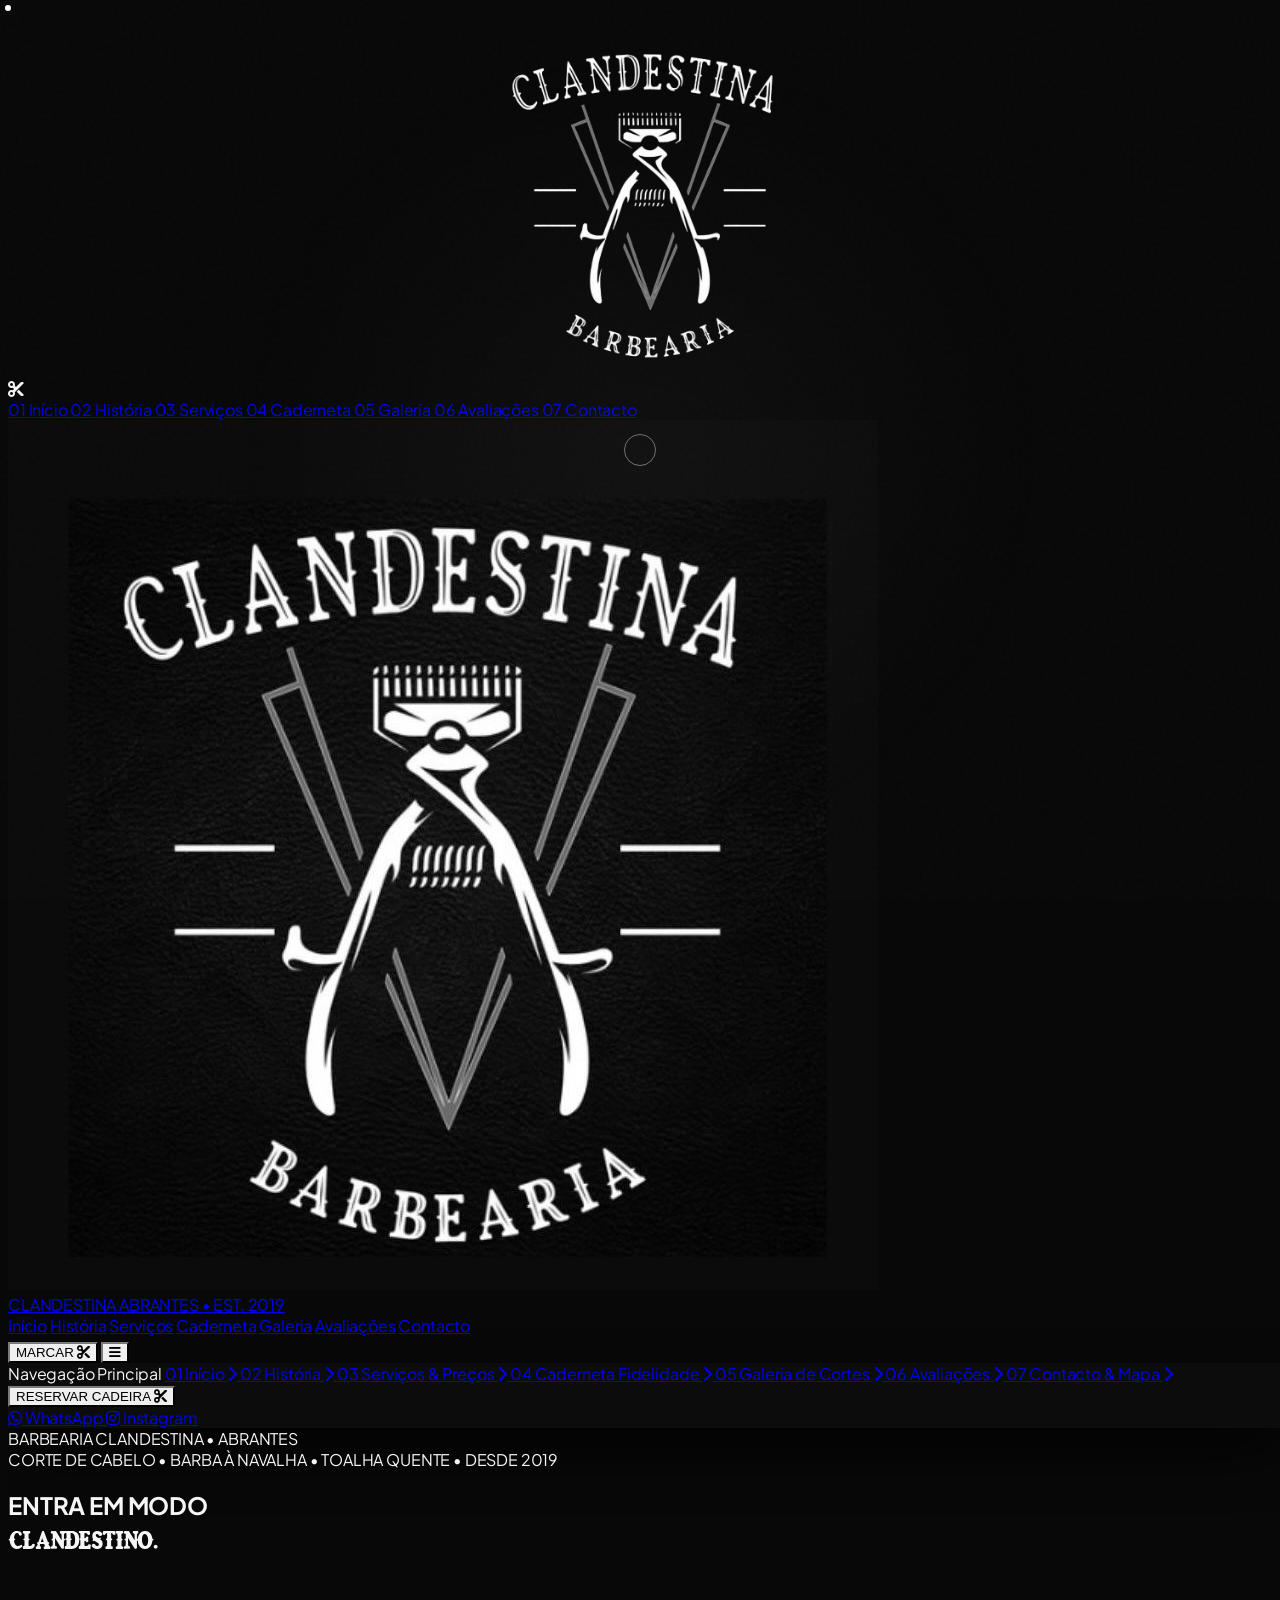
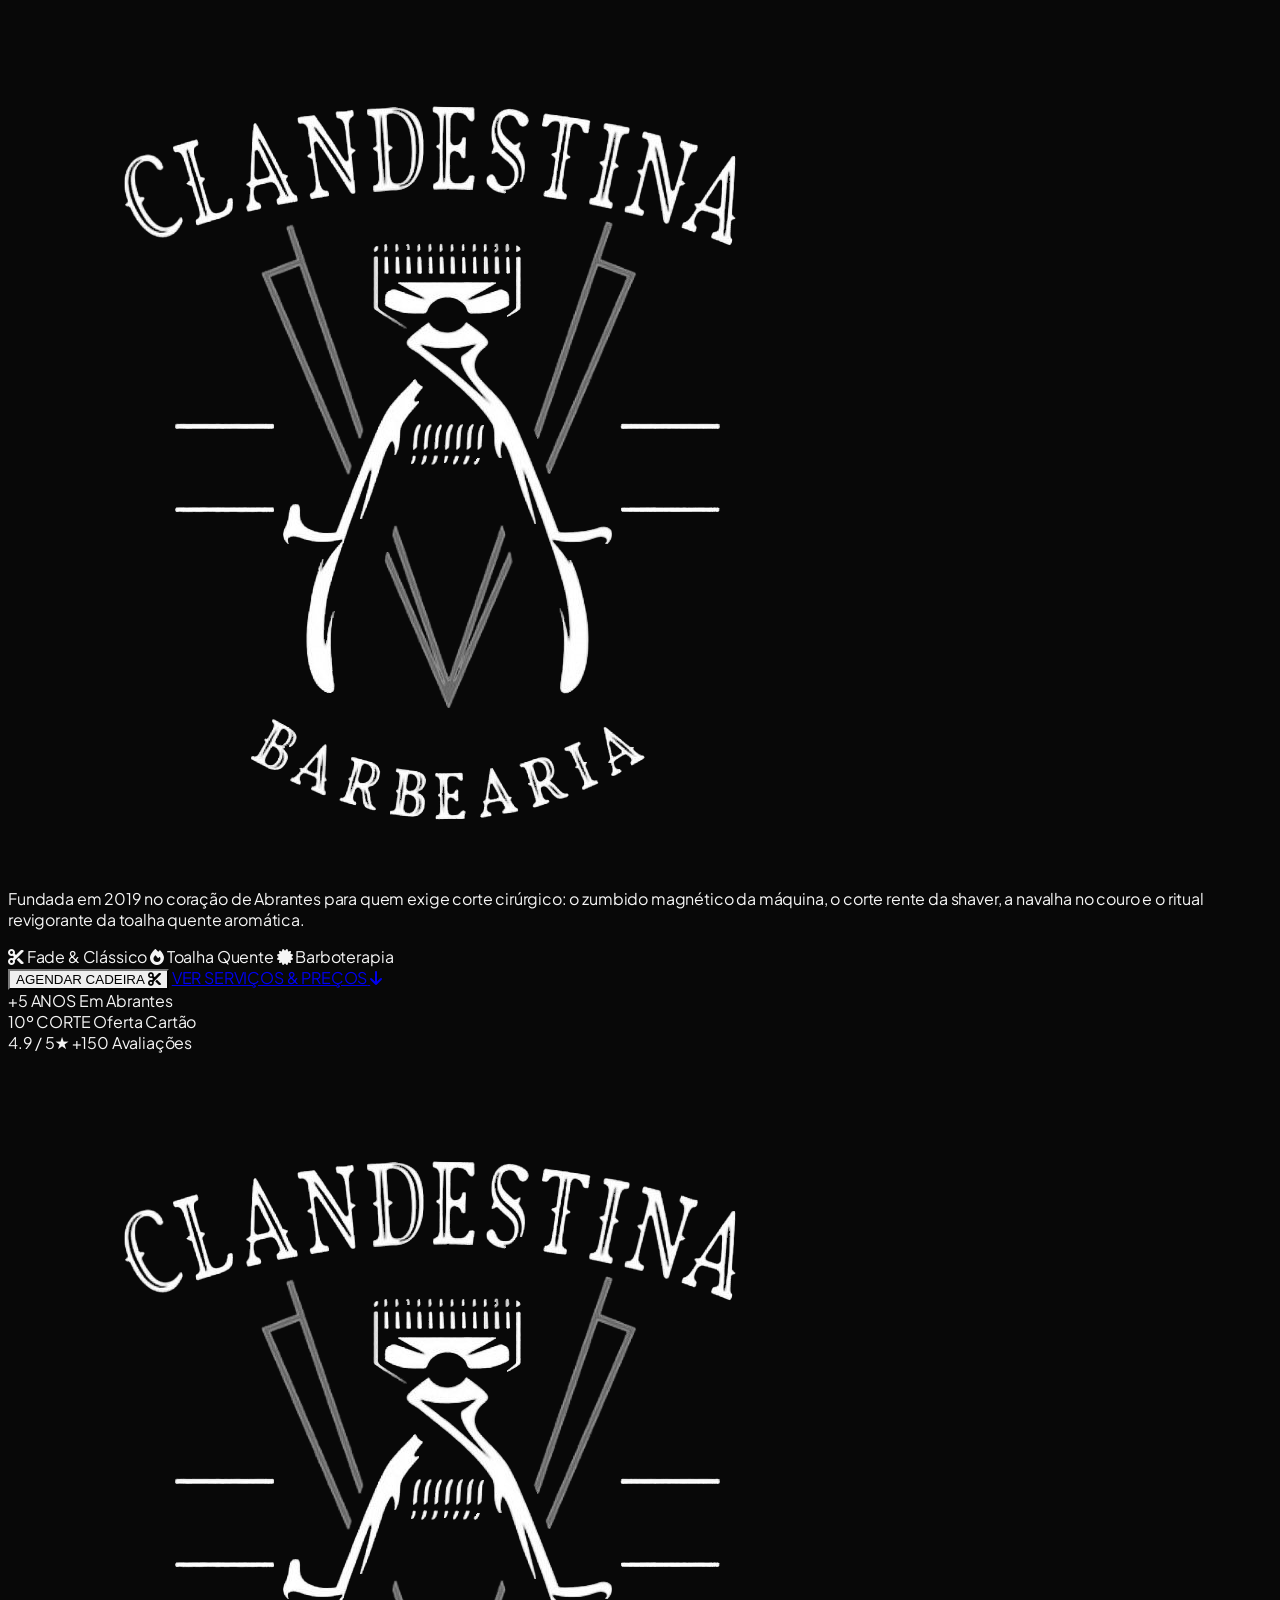
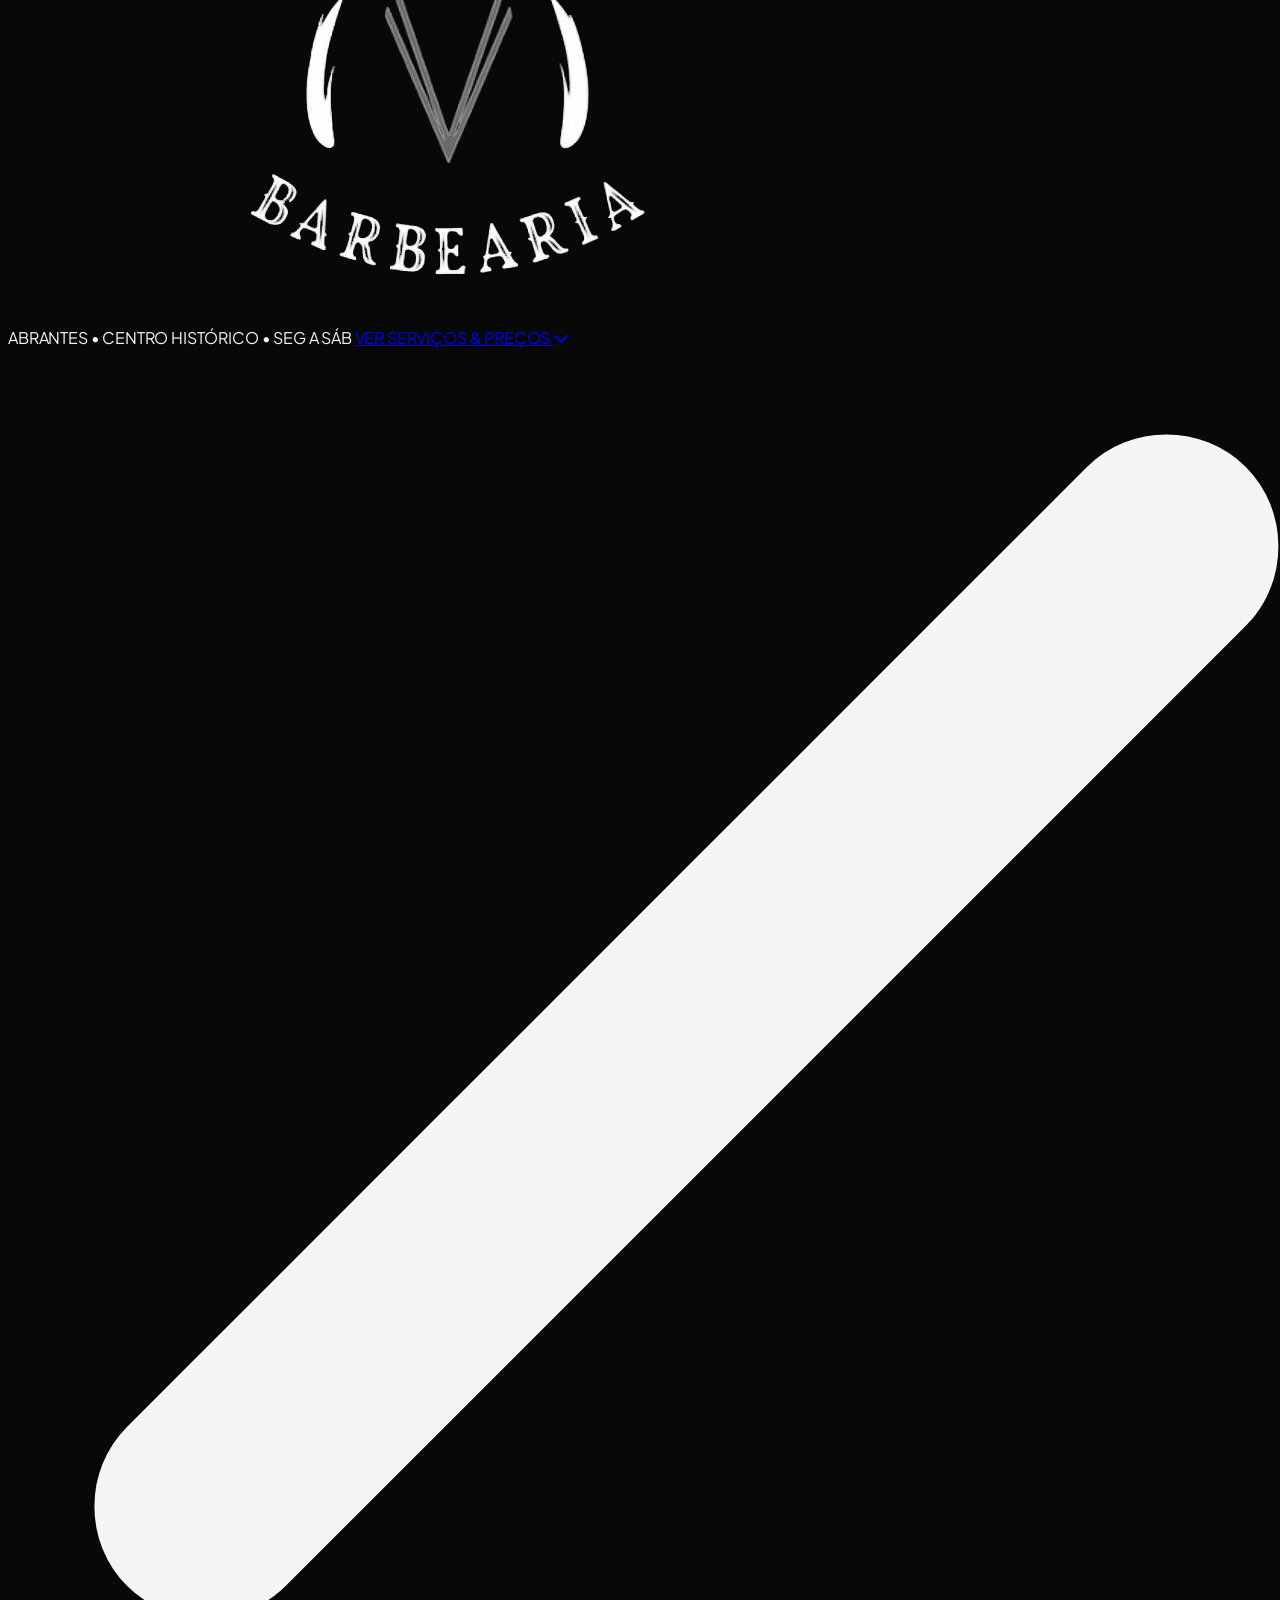
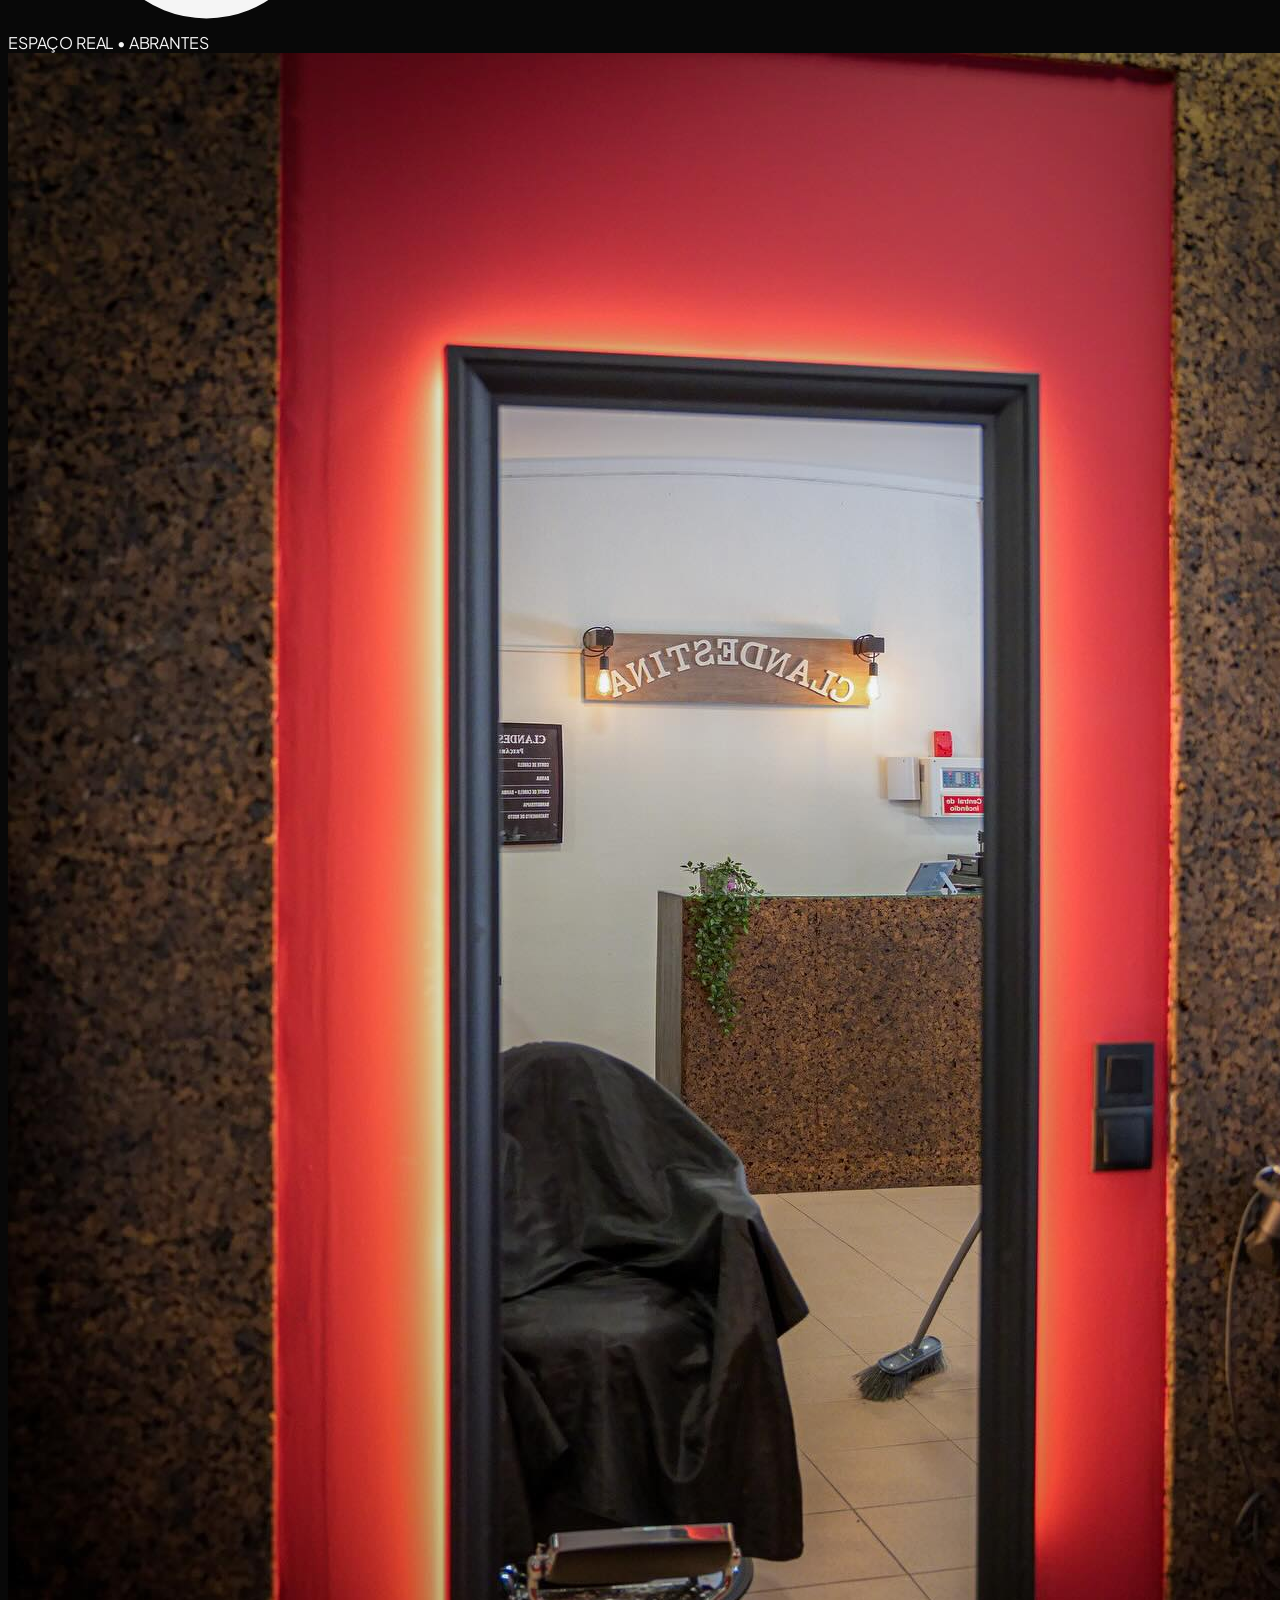
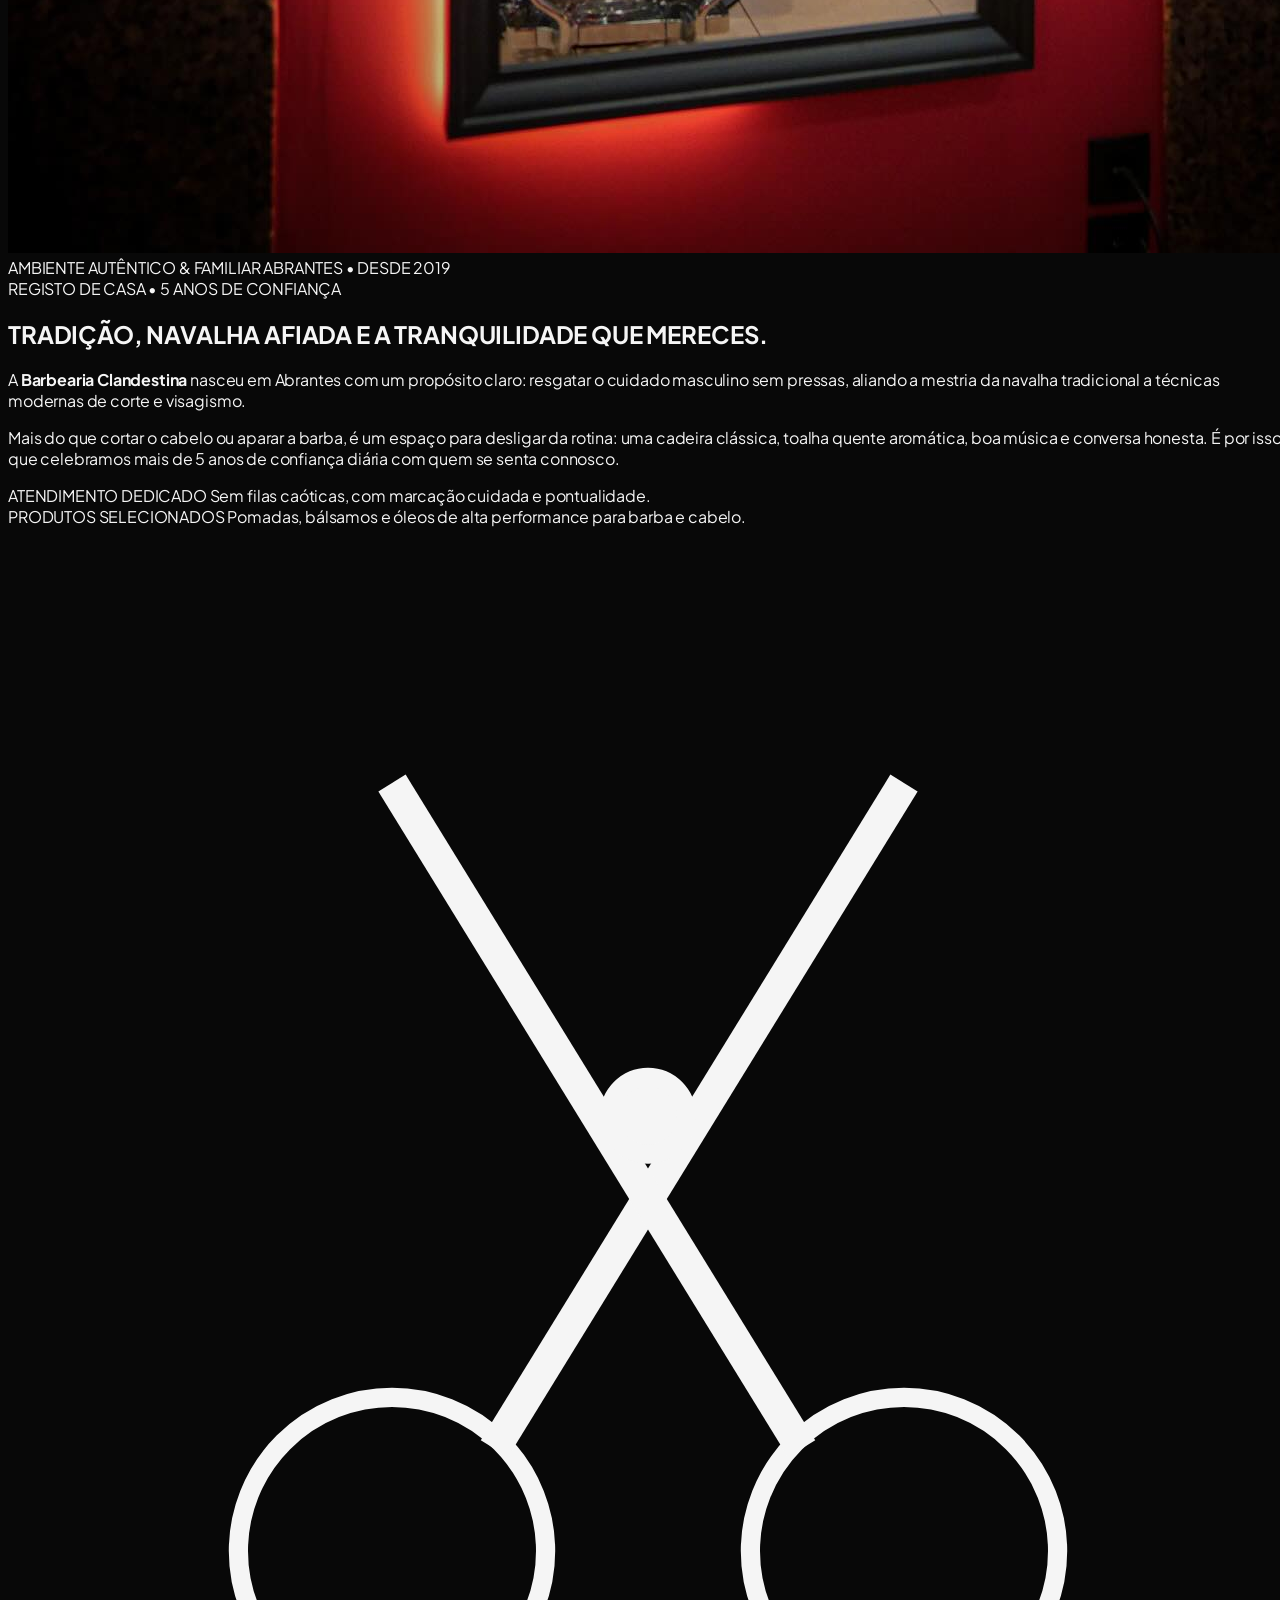
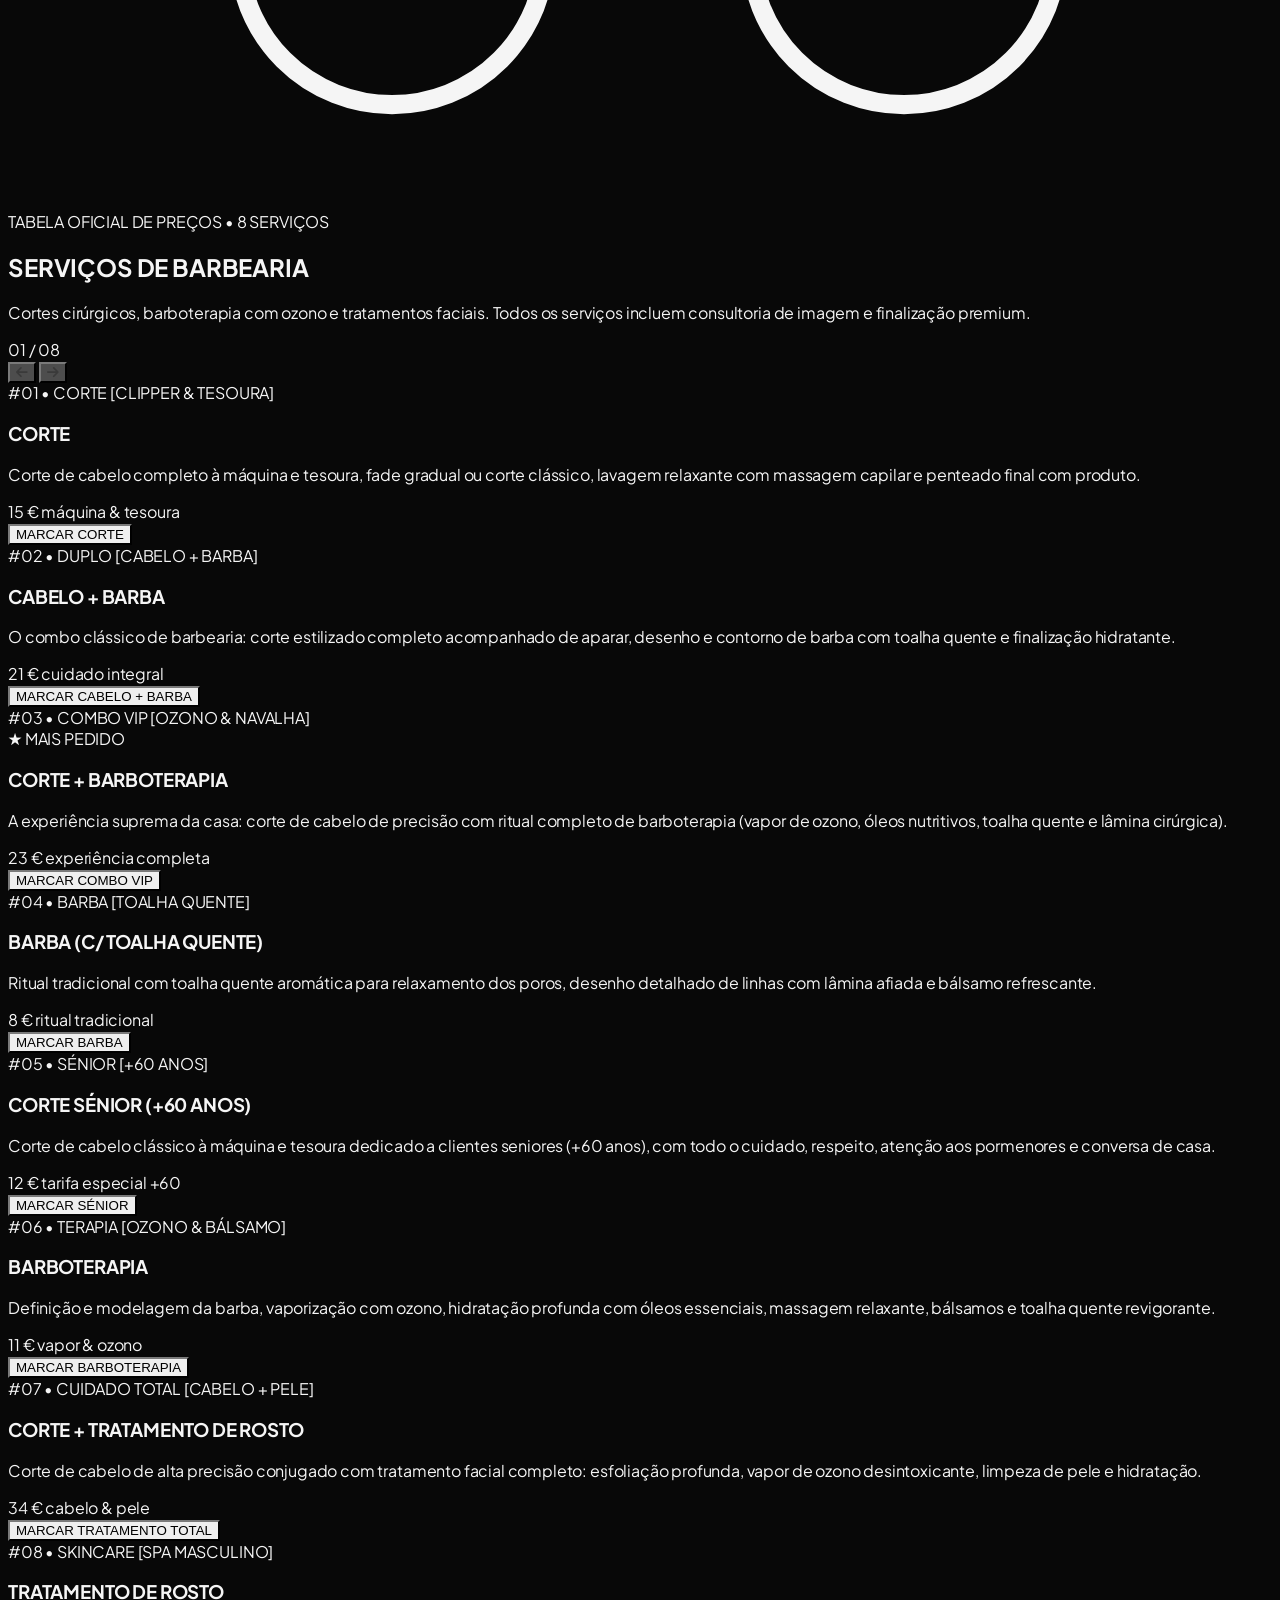
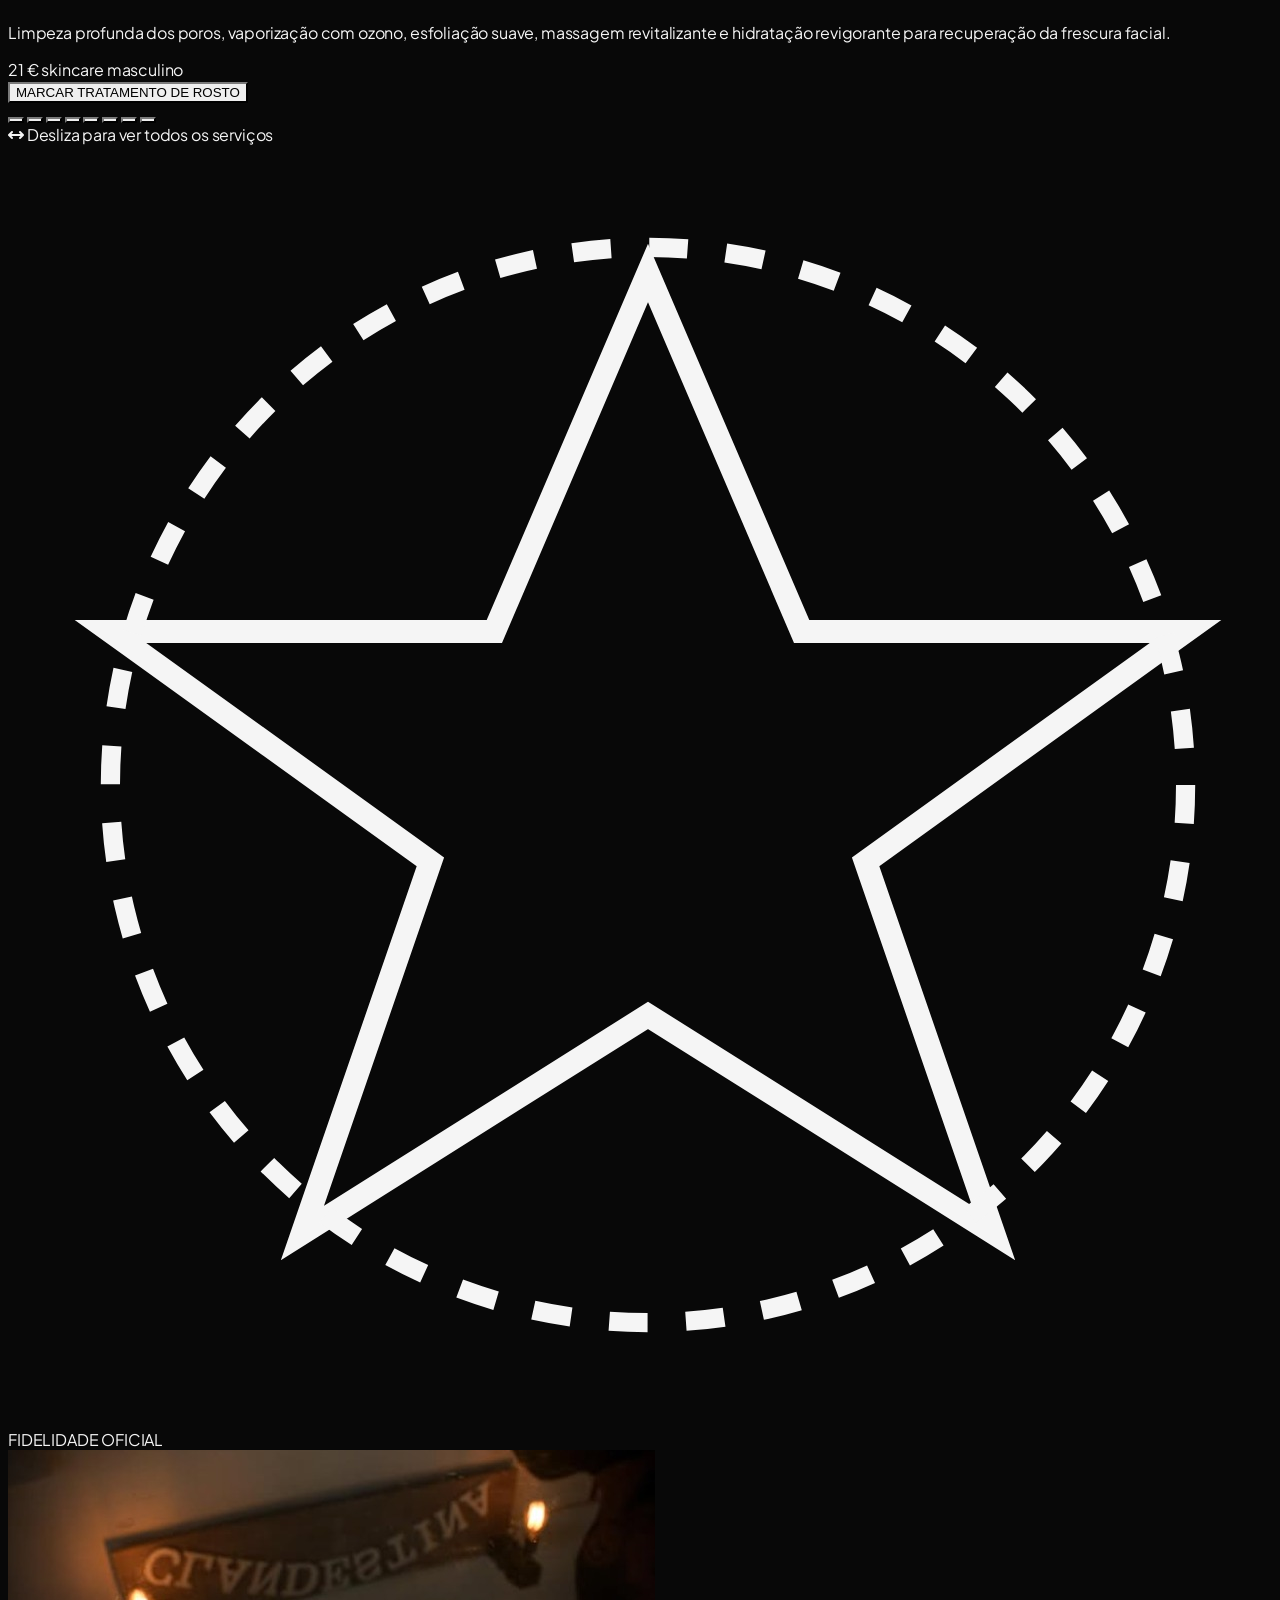
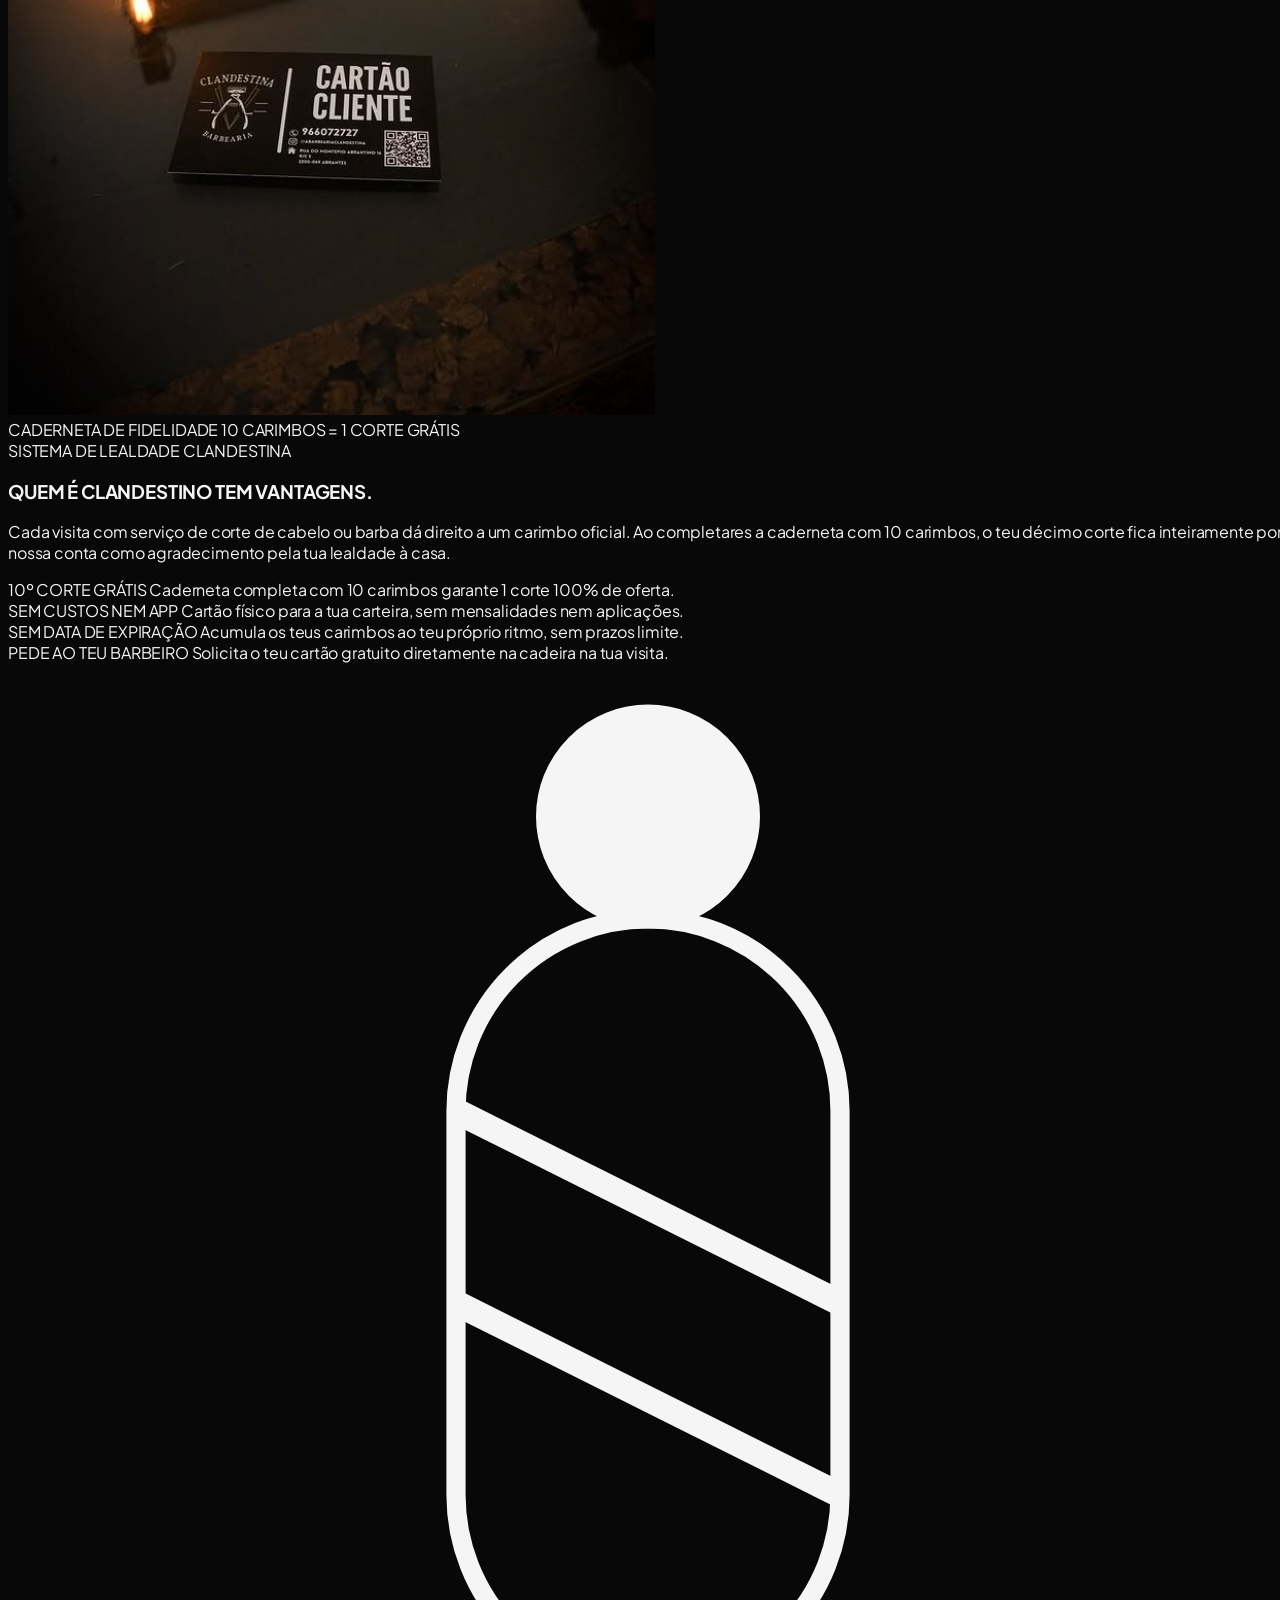
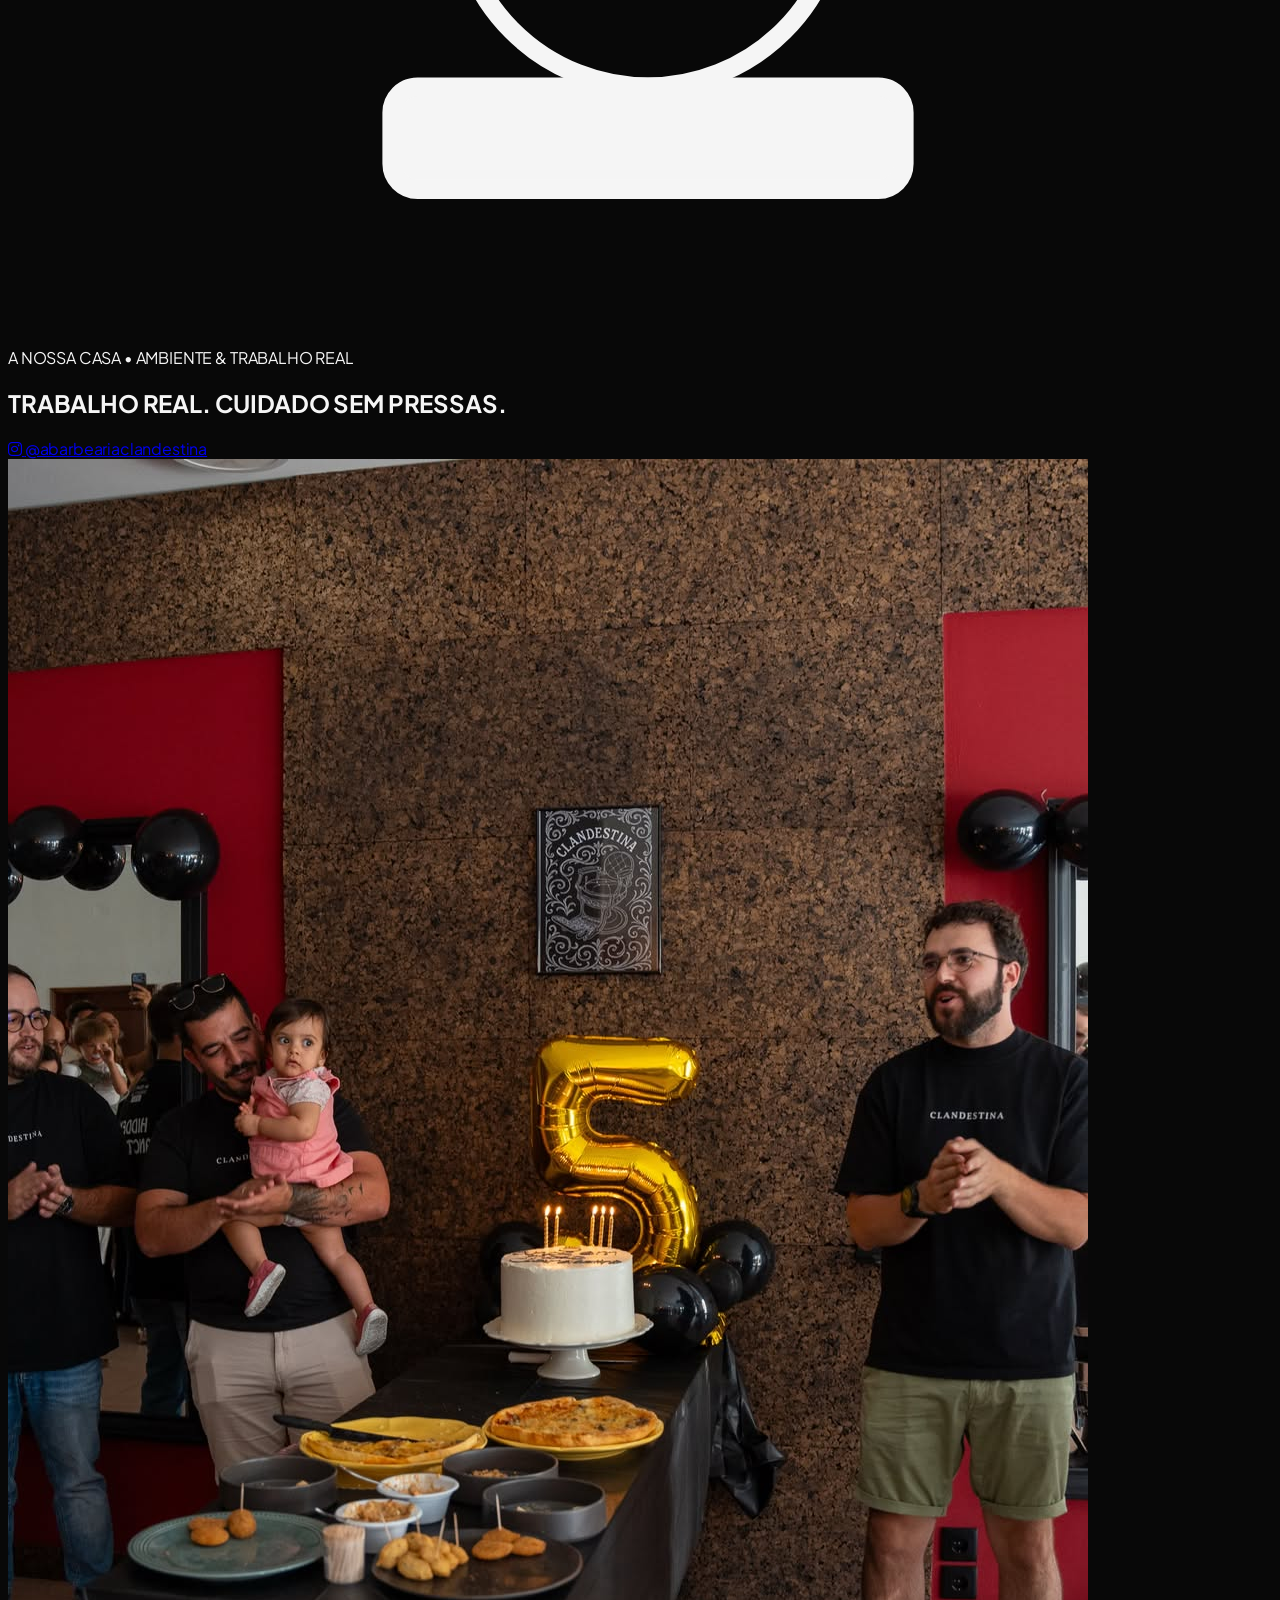
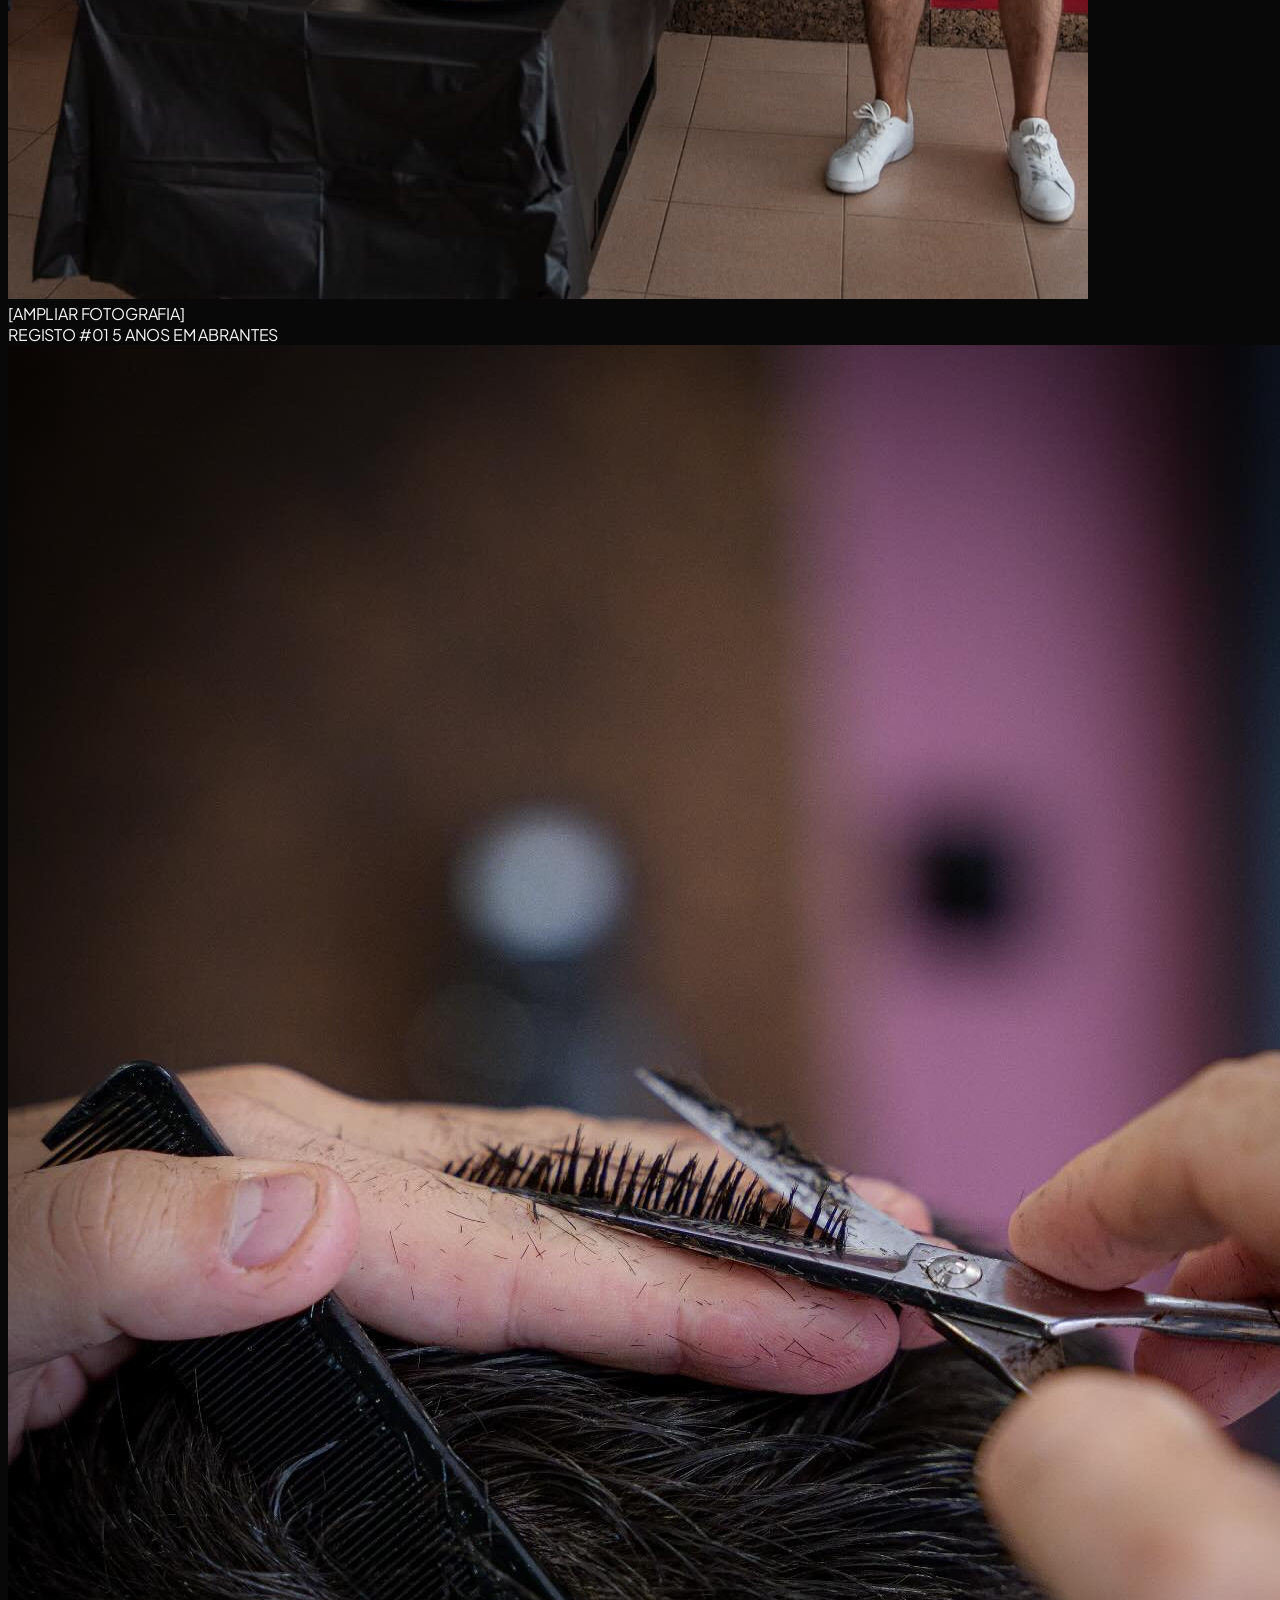
==== commit a59815df: "Add files via upload" ====
--- a/index.html
+++ b/index.html
@@ -432,14 +432,15 @@
   </header>
 
   <!-- ==================== HERO SECTION: PRETO E BRANCO COM DETALHES DE BARBEARIA ==================== -->
-  <section id="home" class="min-h-[calc(100svh-4.5rem)] lg:h-screen lg:max-h-screen pt-20 lg:pt-24 pb-3 sm:pb-6 flex flex-col justify-between px-4 sm:px-6 lg:px-8 relative border-b border-neutral-800 overflow-hidden bg-[#0a0a0a]">
+  <section id="home" class="min-h-[calc(100svh-4.5rem)] lg:h-screen lg:max-h-screen pt-20 lg:pt-24 pb-8 sm:pb-10 flex flex-col justify-between px-4 sm:px-6 lg:px-8 relative border-b border-neutral-800 overflow-hidden bg-[#0a0a0a]">
 
     <!-- Contentor com Enquadramento Total sem Scroll -->
-    <div class="max-w-7xl mx-auto w-full flex-1 h-full flex flex-col justify-between relative z-10 py-1 sm:py-2">
+    <div class="max-w-7xl mx-auto w-full flex-1 flex flex-col justify-between relative z-10 py-1 sm:py-2">
       
       <!-- 1. Top Bar de Barbearia Monocromática Limpa -->
-      <div class="reveal flex items-center justify-between font-mono text-[11px] text-neutral-400 uppercase tracking-widest border-b border-neutral-800 pb-2 mb-2 sm:mb-4">
+      <div class="reveal flex items-center justify-between font-mono text-[11px] text-neutral-400 uppercase tracking-widest border-b border-neutral-800 pb-3 mb-2 sm:mb-4">
         <div class="flex items-center gap-2.5">
+          <span class="w-1.5 h-1.5 rounded-full bg-white"></span>
           <span class="text-white font-bold tracking-wider">BARBEARIA CLANDESTINA</span>
           <span class="text-neutral-500">• ABRANTES</span>
         </div>
@@ -454,17 +455,17 @@
         </div>
       </div>
 
-      <!-- 2. Grid Principal Equilibrado do Hero -->
-      <div class="flex-1 flex flex-col lg:grid lg:grid-cols-12 gap-5 sm:gap-6 lg:gap-10 justify-between lg:items-center">
+      <!-- 2. Grid Principal Equilibrado do Hero (Sem Cartões Inferiores) -->
+      <div class="flex-1 flex flex-col lg:grid lg:grid-cols-12 gap-6 lg:gap-12 items-center my-auto py-4 sm:py-8">
         
-        <!-- Lado Esquerdo: Tipografia & Ações Compactas (Puro P&B) -->
-        <div class="lg:col-span-7 flex flex-col justify-between flex-1 py-2 sm:py-4 gap-5 sm:gap-6">
+        <!-- Lado Esquerdo: Tipografia Majestosa & Ações -->
+        <div class="lg:col-span-7 flex flex-col justify-center space-y-6 sm:space-y-7 w-full">
 
           <!-- Linha de Título com Logótipo Integrado à Direita no Mobile (Círculo Vermelho) -->
-          <div class="reveal flex items-center justify-between gap-3 sm:gap-6">
-            <h1 class="font-title text-[40px] sm:text-6xl lg:text-7xl xl:text-8xl text-white tracking-tight uppercase leading-[0.92]">
+          <div class="reveal flex items-center justify-between gap-4">
+            <h1 class="font-title text-[44px] sm:text-6xl lg:text-7xl xl:text-8xl text-white tracking-tight uppercase leading-[0.92]">
               ENTRA EM <span class="text-neutral-500 hover:text-white transition-colors">MODO</span> <br>
-              <span class="font-royal text-[34px] sm:text-5xl lg:text-6xl xl:text-7xl tracking-normal inline-block mt-1 sm:mt-2">CLANDESTINO.</span>
+              <span class="font-royal text-[38px] sm:text-5xl lg:text-6xl xl:text-7xl tracking-normal inline-block mt-1 sm:mt-2 text-white">CLANDESTINO.</span>
             </h1>
 
             <!-- Logótipo Oficial no Espaço Indicado pelo Utilizador (Mobile & Tablet) -->
@@ -478,37 +479,52 @@
             </div>
           </div>
 
-          <p class="reveal text-neutral-300 text-[13.5px] sm:text-sm lg:text-base max-w-xl font-sans leading-relaxed">
+          <!-- Parágrafo Editorial de Apresentação -->
+          <p class="reveal text-neutral-300 text-sm sm:text-base lg:text-lg max-w-xl font-sans leading-relaxed">
             Fundada em 2019 no coração de Abrantes para quem exige corte cirúrgico: o zumbido magnético da máquina, o corte rente da shaver, a navalha no couro e o ritual revigorante da toalha quente aromática.
           </p>
 
+          <!-- Selos Editoriais Sutis (Pills Monocromáticas Apenas Mobile) -->
+          <div class="reveal flex lg:hidden flex-wrap items-center gap-2 pt-1 font-mono text-[10px] sm:text-xs text-neutral-400 uppercase tracking-wider">
+            <span class="px-2.5 py-1 bg-[#141414] border border-neutral-800 rounded-sm text-neutral-300 flex items-center gap-1.5">
+              <i class="fa-solid fa-scissors text-[9px] text-white"></i> Fade & Clássico
+            </span>
+            <span class="px-2.5 py-1 bg-[#141414] border border-neutral-800 rounded-sm text-neutral-300 flex items-center gap-1.5">
+              <i class="fa-solid fa-fire text-[9px] text-white"></i> Toalha Quente
+            </span>
+            <span class="px-2.5 py-1 bg-[#141414] border border-neutral-800 rounded-sm text-neutral-300 flex items-center gap-1.5">
+              <i class="fa-solid fa-certificate text-[9px] text-white"></i> Barboterapia
+            </span>
+          </div>
+
           <!-- Ações Principais Monocromáticas -->
-          <div class="reveal flex flex-col sm:flex-row gap-3 items-stretch sm:items-center">
-            <button onclick="openBookingModal('Geral')" class="interactive-el w-full sm:w-auto px-8 py-4 bg-white hover:bg-neutral-200 text-black font-title text-base sm:text-lg uppercase tracking-widest transition-all flex items-center justify-center gap-2.5 shadow-lg shadow-black/50 active:scale-95">
+          <div class="reveal flex flex-col sm:flex-row gap-3 pt-2 items-stretch sm:items-center">
+            <button onclick="openBookingModal('Geral')" class="interactive-el w-full sm:w-auto px-8 py-3.5 sm:py-4 bg-white hover:bg-neutral-200 text-black font-title text-base sm:text-lg uppercase tracking-widest transition-all flex items-center justify-center gap-2.5 shadow-xl shadow-black/50 active:scale-95 font-bold rounded-sm">
               <span>AGENDAR CADEIRA</span>
               <i class="fa-solid fa-scissors text-xs"></i>
             </button>
-            <a href="#servicos" class="interactive-el w-full sm:w-auto px-8 py-4 bg-transparent hover:bg-neutral-900 border border-neutral-700 hover:border-white text-white font-title text-base sm:text-lg uppercase tracking-widest transition-all flex items-center justify-center gap-2.5 active:scale-95" onmouseenter="sound.playRealScissors()">
+            <a href="#servicos" class="interactive-el w-full sm:w-auto px-8 py-3.5 sm:py-4 bg-transparent hover:bg-neutral-900 border border-neutral-700 hover:border-white text-white font-title text-base sm:text-lg uppercase tracking-widest transition-all flex items-center justify-center gap-2.5 active:scale-95 rounded-sm" onmouseenter="sound.playRealScissors()">
               <span>VER SERVIÇOS & PREÇOS</span>
               <i class="fa-solid fa-arrow-down text-xs"></i>
             </a>
           </div>
 
-          <!-- Métricas Integradas com Detalhes Finos Barber Pole -->
-          <div class="reveal grid grid-cols-3 gap-2.5 sm:gap-3 pt-4 border-t border-neutral-800 font-mono text-xs">
-            <div class="p-3 sm:p-3.5 rounded bg-[#121212] border-t-2 border-white border-l border-r border-b border-neutral-800 text-center sm:text-left shadow-sm">
-              <span class="font-title text-2xl sm:text-3xl text-white block leading-none">+5 ANOS</span>
-              <span class="text-[9px] sm:text-[10px] text-neutral-400 uppercase mt-1.5 block">Em Abrantes</span>
-            </div>
-            <div class="p-3 sm:p-3.5 rounded bg-[#121212] border-t-2 border-white border-l border-r border-b border-neutral-800 text-center sm:text-left shadow-sm">
-              <span class="font-title text-2xl sm:text-3xl text-white block leading-none">10º CORTE</span>
-              <span class="text-[9px] sm:text-[10px] text-neutral-400 uppercase mt-1.5 block">Oferta Cartão</span>
-            </div>
-            <div class="p-3 sm:p-3.5 rounded bg-[#121212] border-t-2 border-neutral-500 border-l border-r border-b border-neutral-800 text-center sm:text-left shadow-sm">
-              <span class="font-title text-2xl sm:text-3xl text-white block leading-none">4.9 / 5★</span>
-              <span class="text-[9px] sm:text-[10px] text-neutral-400 uppercase mt-1.5 block">+150 Avaliações</span>
-            </div>
-          </div>
+          <!-- Métricas Integradas com Detalhes Finos (Apenas Desktop - Removidas do Mobile) -->
+          <div class="reveal hidden lg:grid grid-cols-3 gap-3 pt-3 border-t border-neutral-800 font-mono text-xs">
+            <div class="p-2.5 rounded bg-[#121212] border-t-2 border-white border-l border-r border-b border-neutral-800 text-left">
+              <span class="font-title text-2xl lg:text-3xl text-white block leading-none">+5 ANOS</span>
+              <span class="text-[10px] text-neutral-400 uppercase mt-1 block">Em Abrantes</span>
+            </div>
+            <div class="p-2.5 rounded bg-[#121212] border-t-2 border-white border-l border-r border-b border-neutral-800 text-left">
+              <span class="font-title text-2xl lg:text-3xl text-white block leading-none">10º CORTE</span>
+              <span class="text-[10px] text-neutral-400 uppercase mt-1 block">Oferta Cartão</span>
+            </div>
+            <div class="p-2.5 rounded bg-[#121212] border-t-2 border-neutral-500 border-l border-r border-b border-neutral-800 text-left">
+              <span class="font-title text-2xl lg:text-3xl text-white block leading-none">4.9 / 5★</span>
+              <span class="text-[10px] text-neutral-400 uppercase mt-1 block">+150 Avaliações</span>
+            </div>
+          </div>
+
         </div>
 
         <!-- Lado Direito: Logotipo Oficial da Barbearia em Desktop (Oculto em Mobile) -->
@@ -528,6 +544,15 @@
           </div>
         </div>
 
+      </div>
+
+      <!-- 3. Bottom Bar do Hero Monocromática (Apenas Desktop - Removida do Mobile) -->
+      <div class="reveal hidden lg:flex items-center justify-between text-[10px] font-mono text-neutral-400 uppercase tracking-widest pt-2.5 border-t border-neutral-800">
+        <span class="text-neutral-400">ABRANTES • CENTRO HISTÓRICO • SEG A SÁB</span>
+        <a href="#servicos" class="hover:text-white transition-colors flex items-center gap-1.5 font-bold text-white">
+          <span>VER SERVIÇOS & PREÇOS</span>
+          <i class="fa-solid fa-chevron-down text-[8px]"></i>
+        </a>
       </div>
 
     </div>
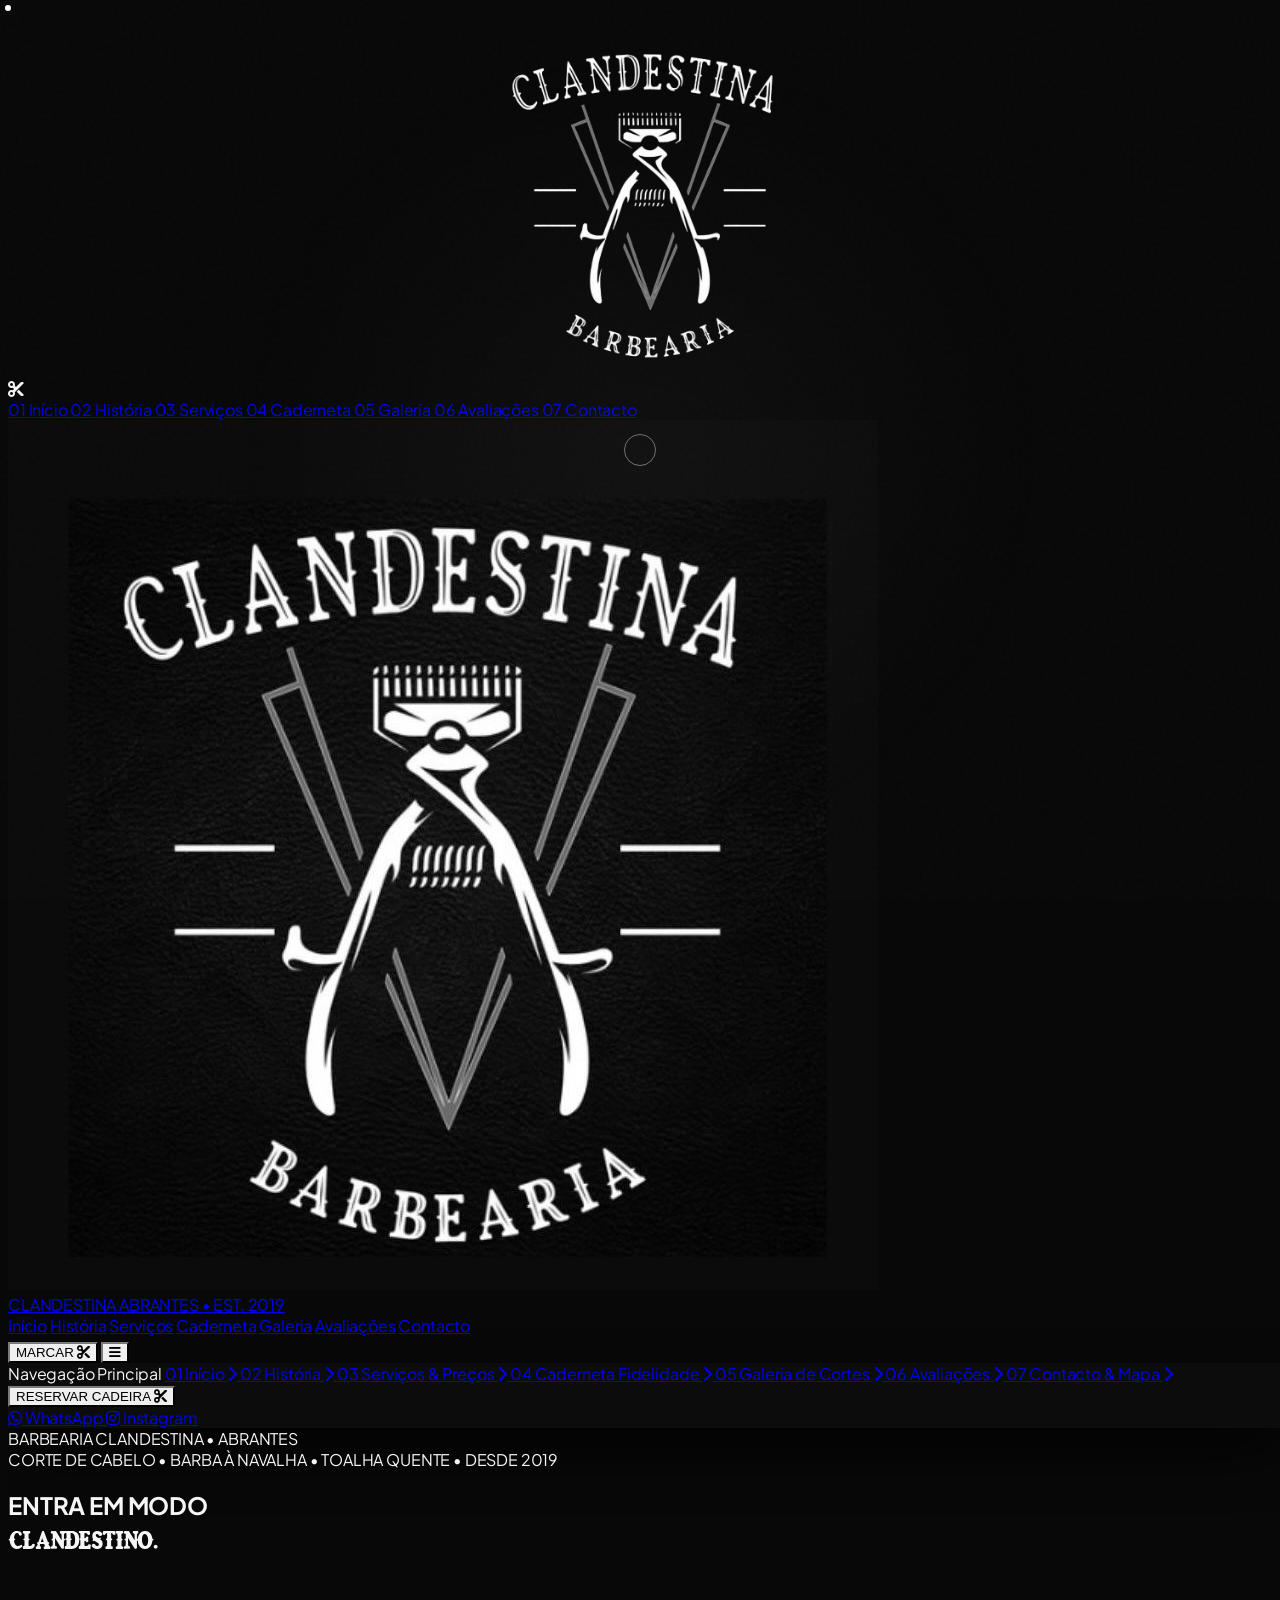
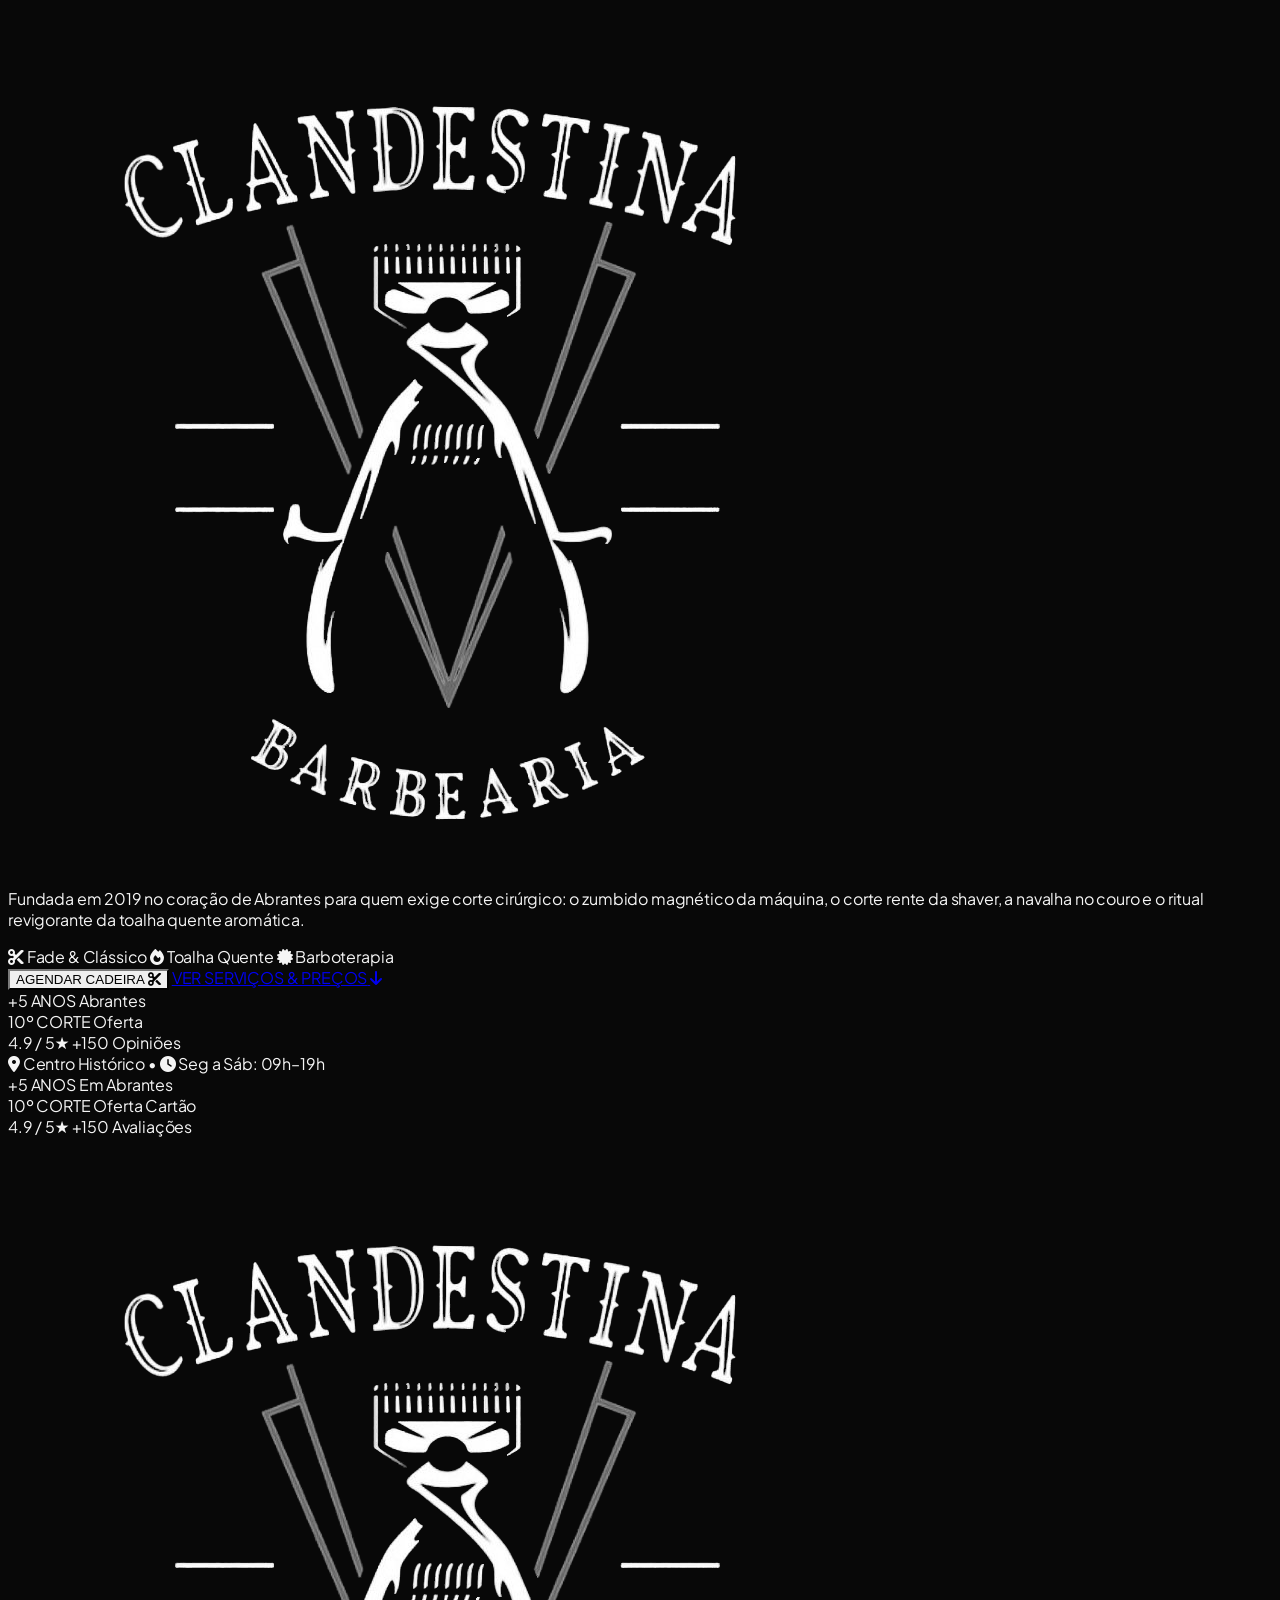
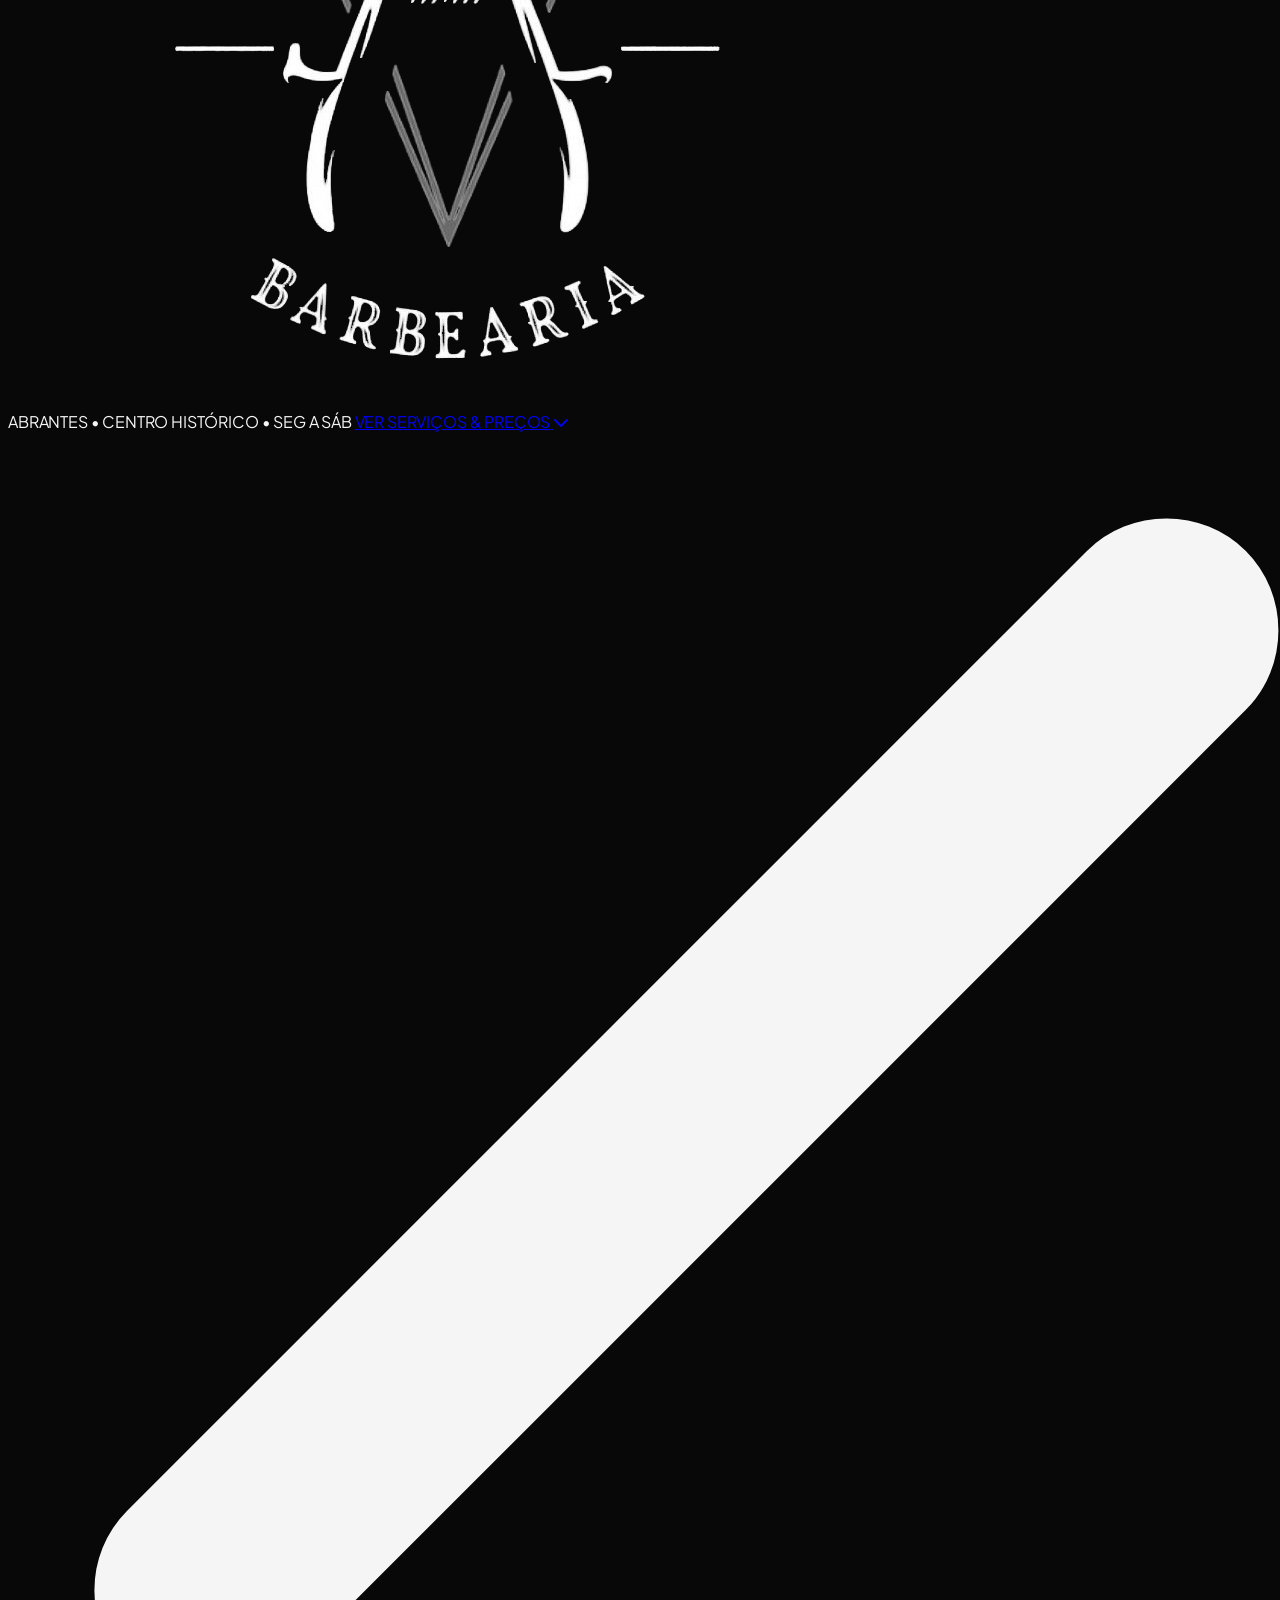
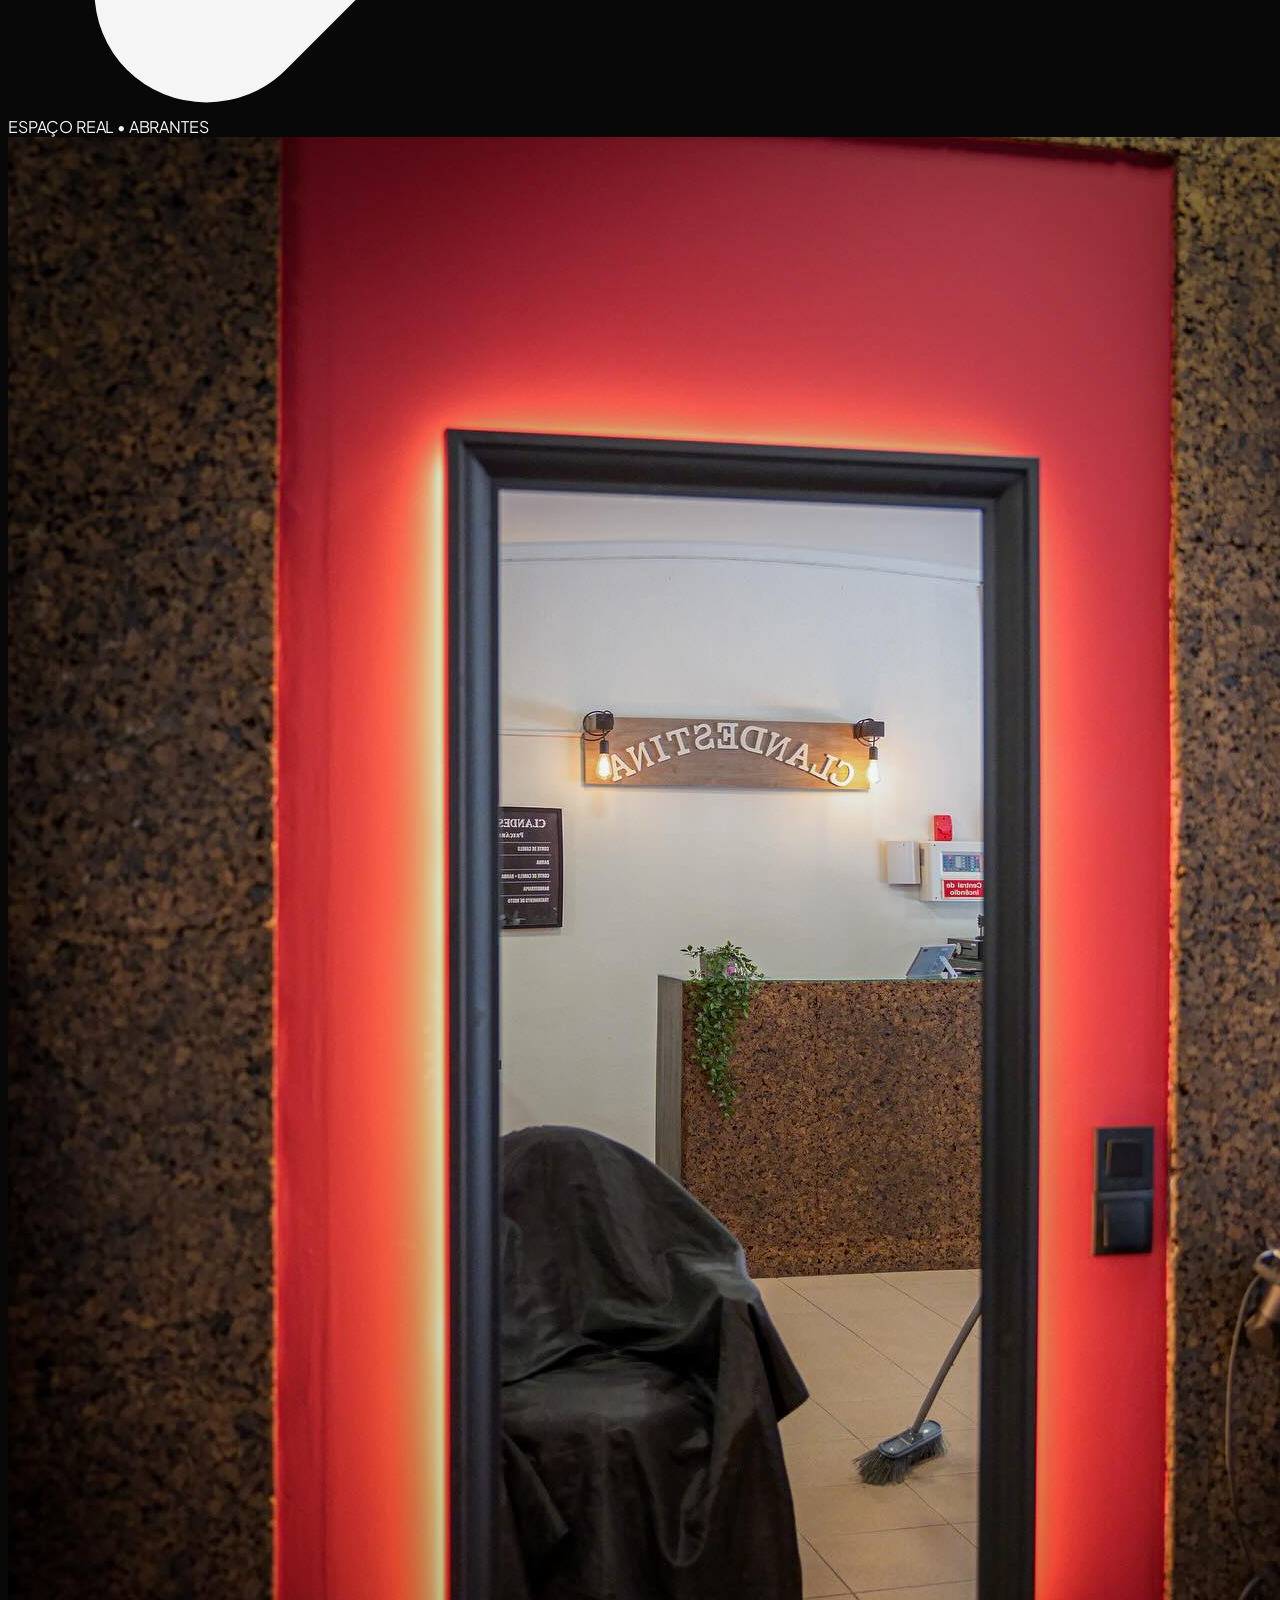
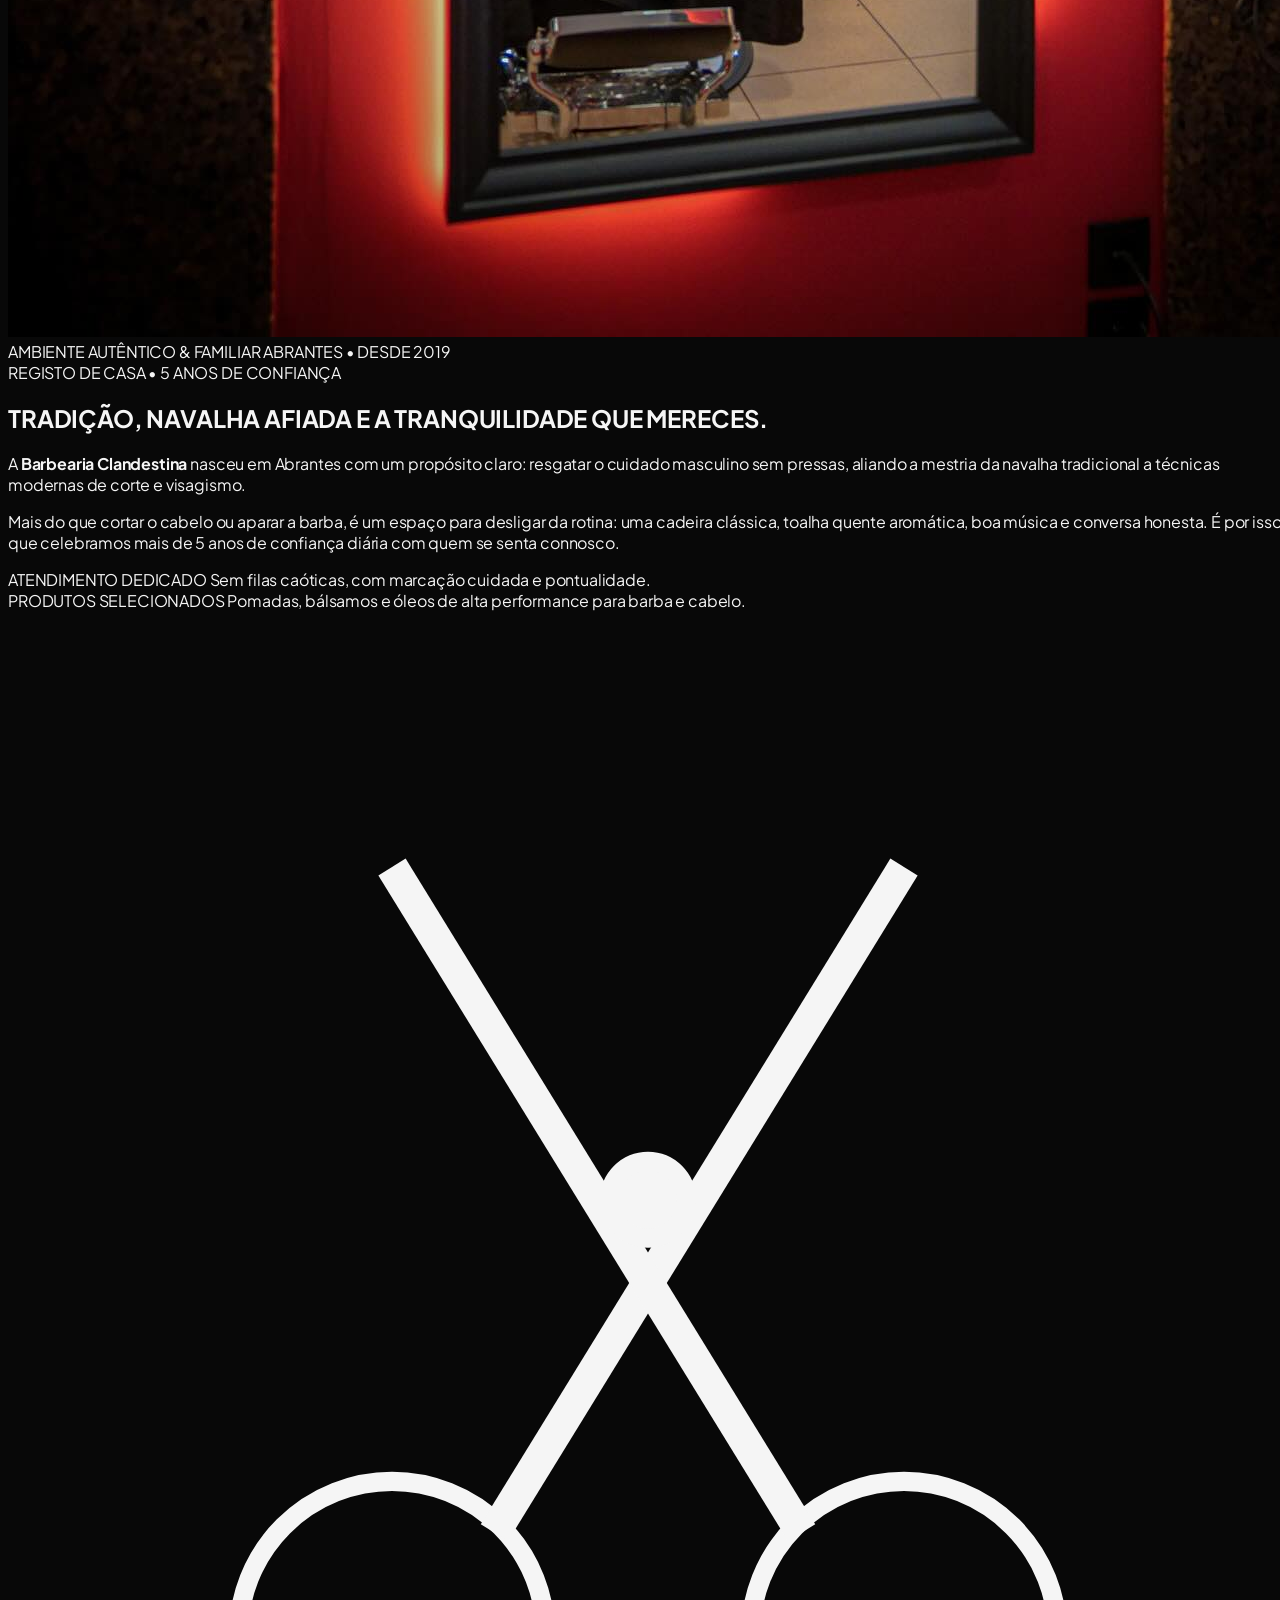
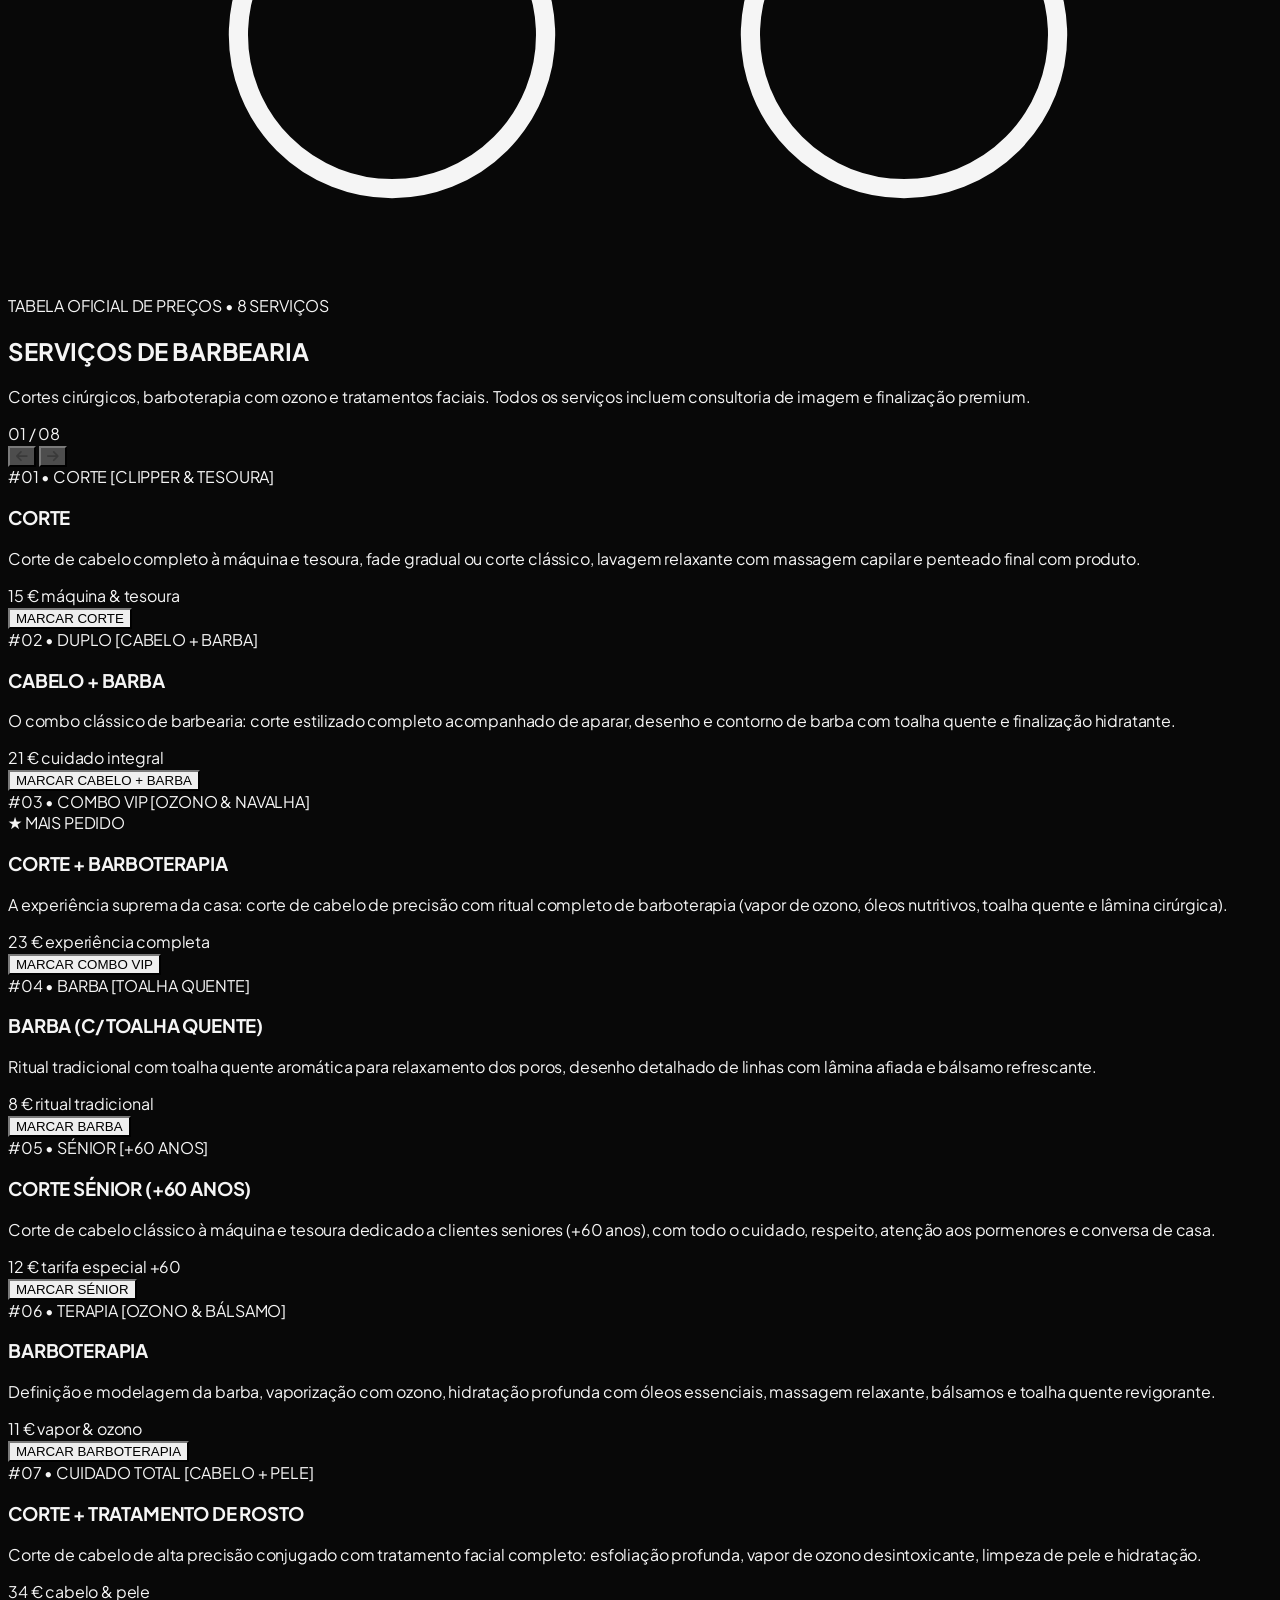
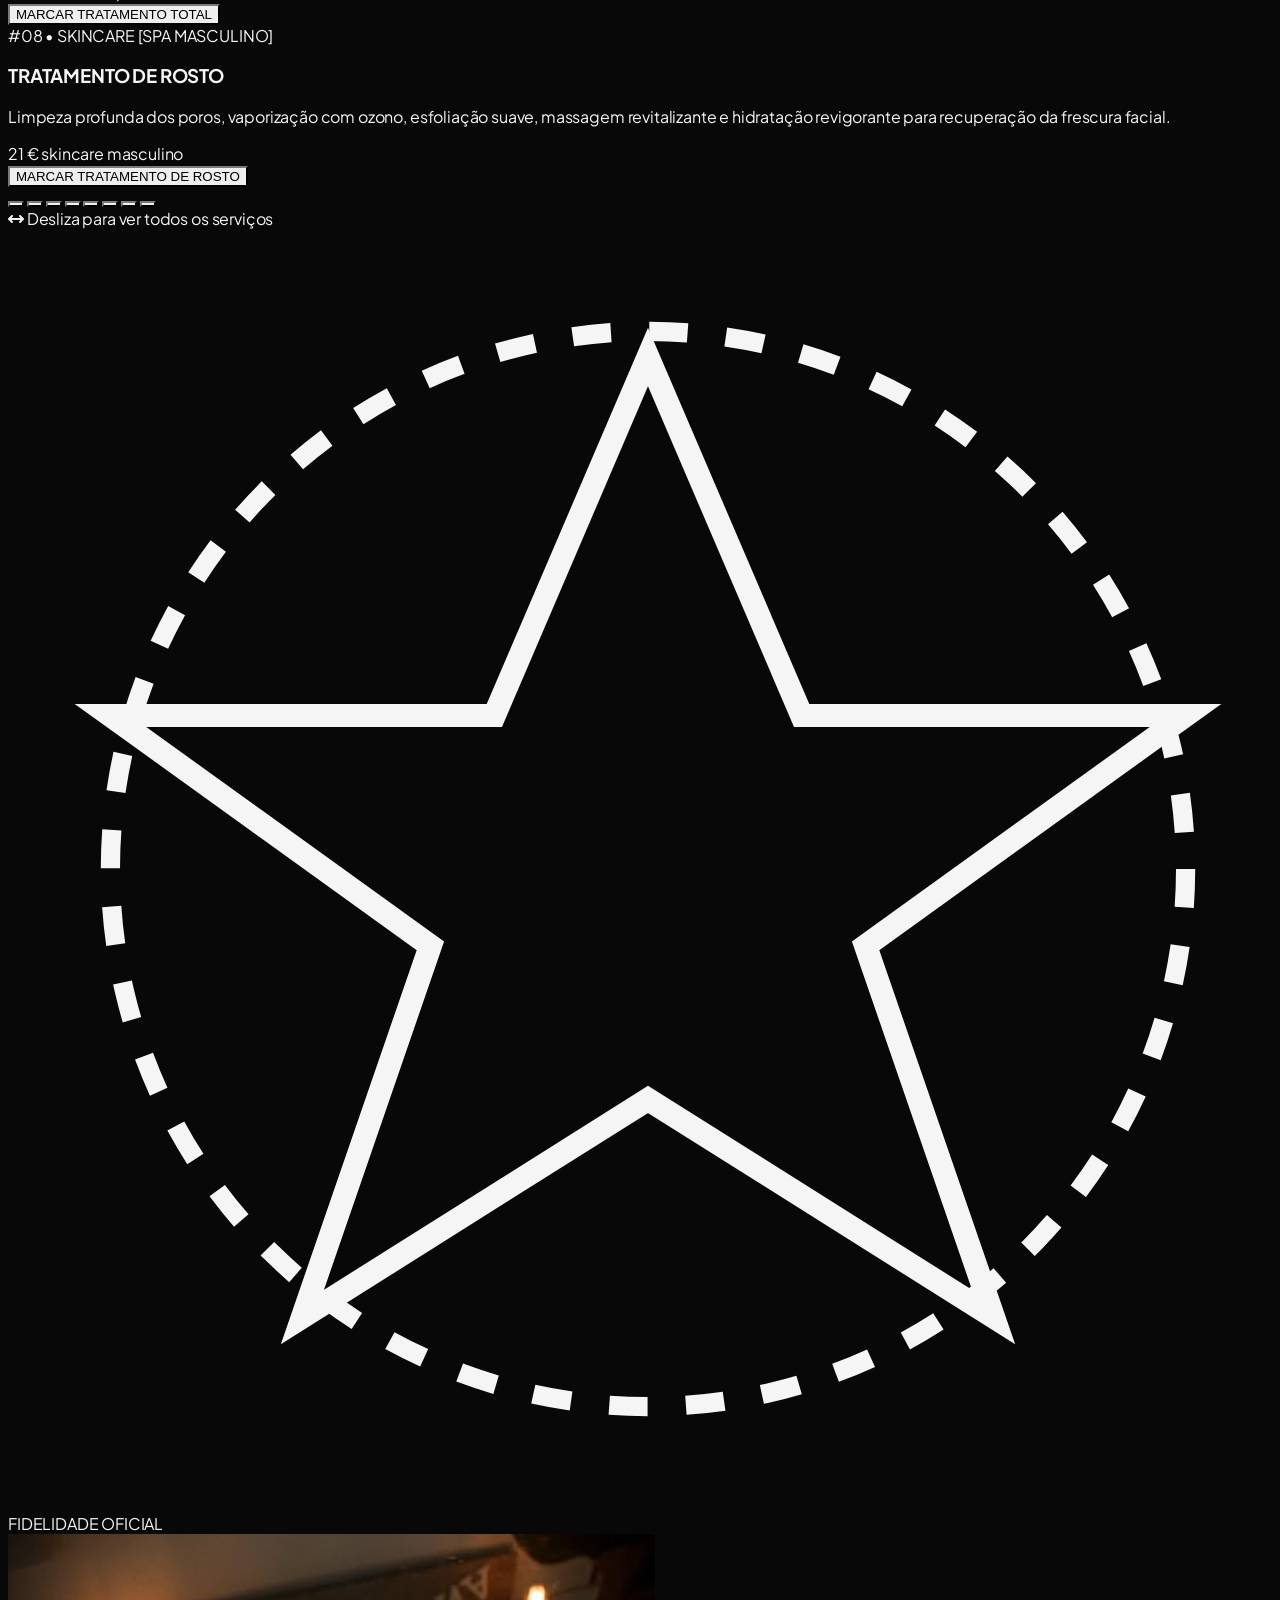
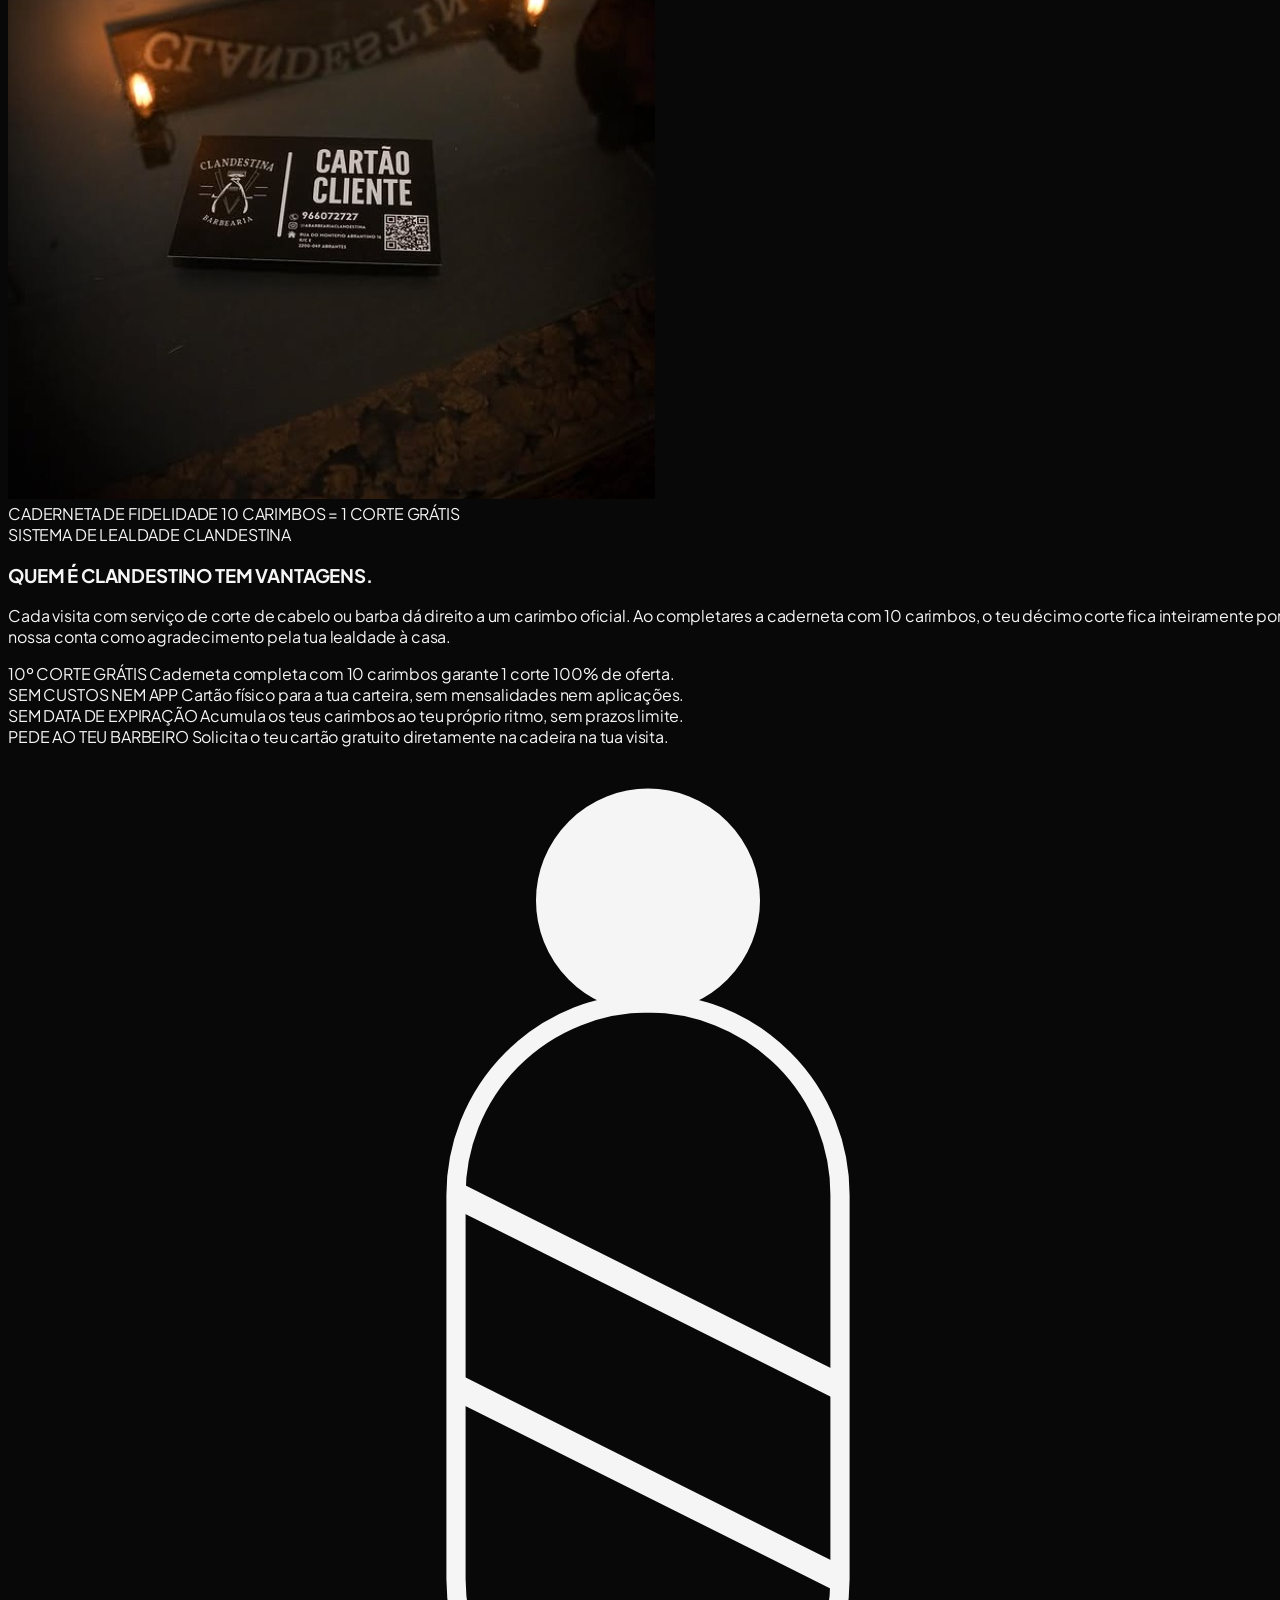
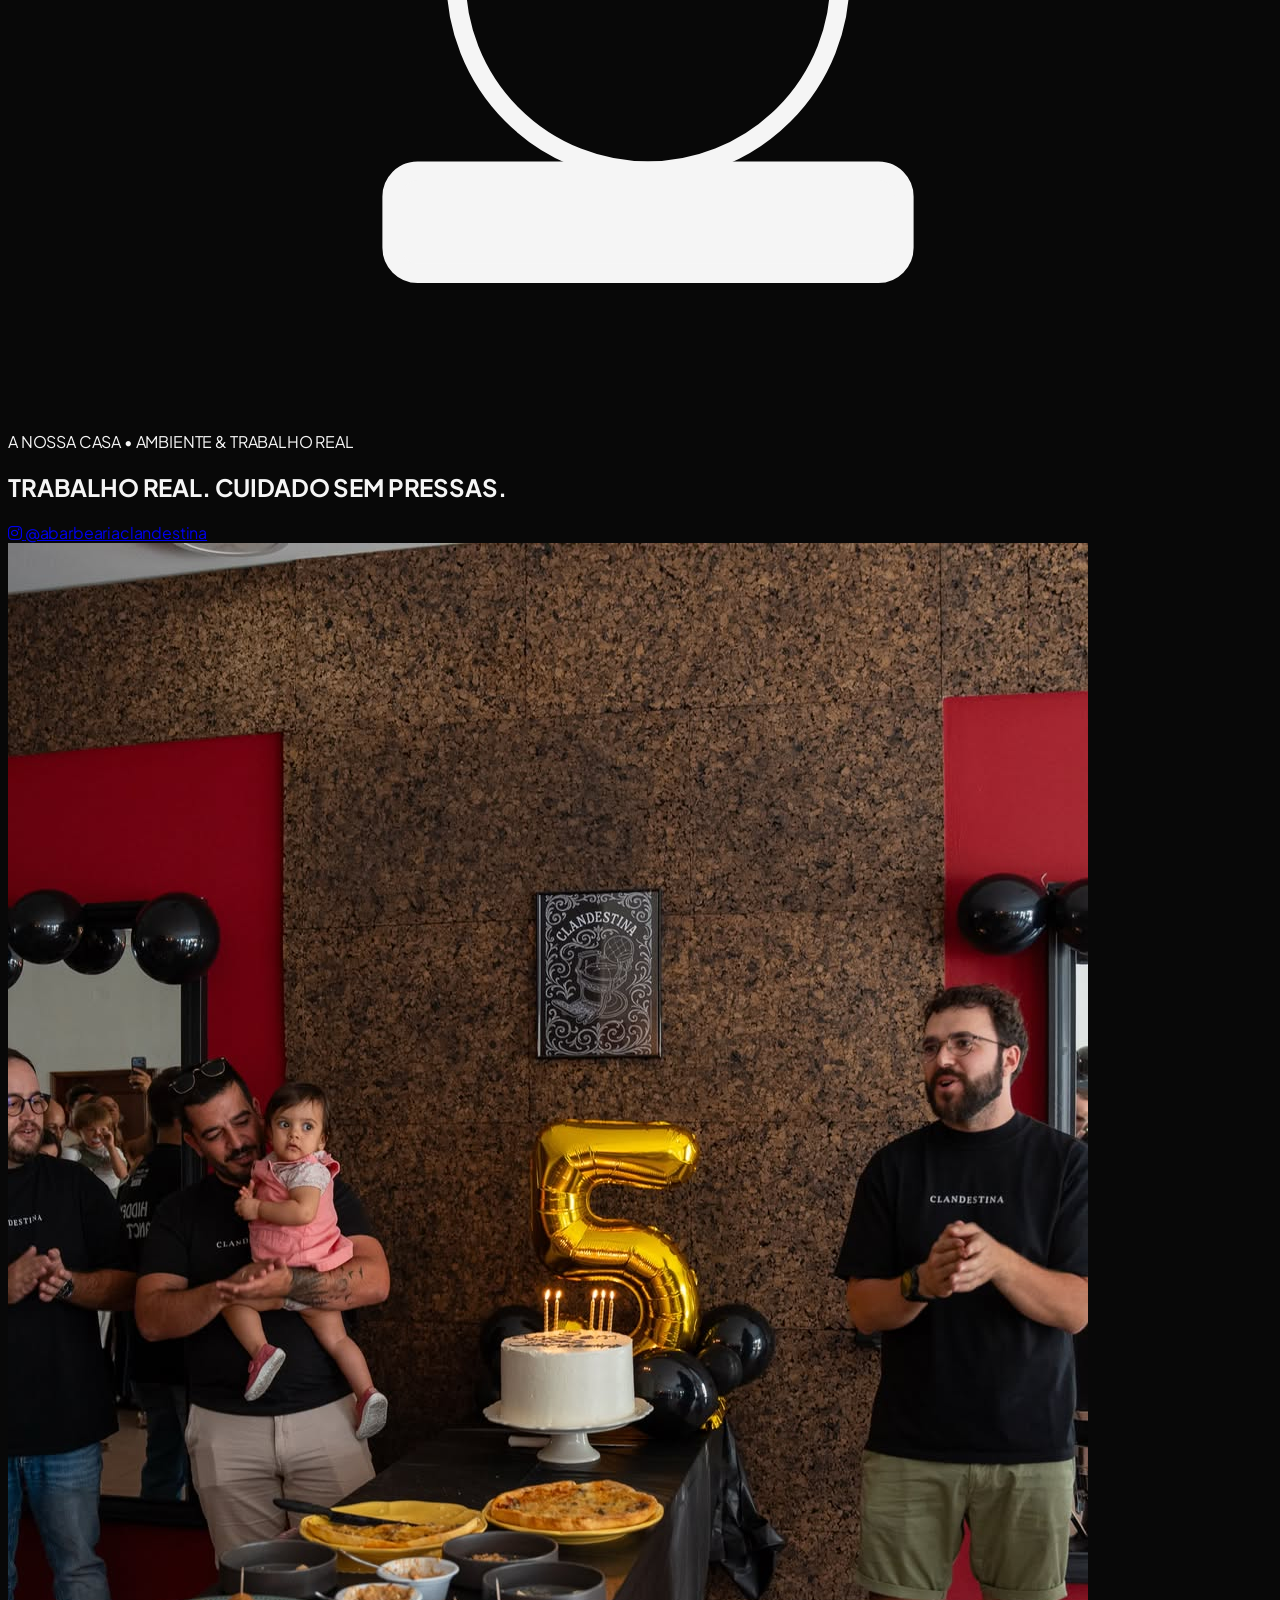
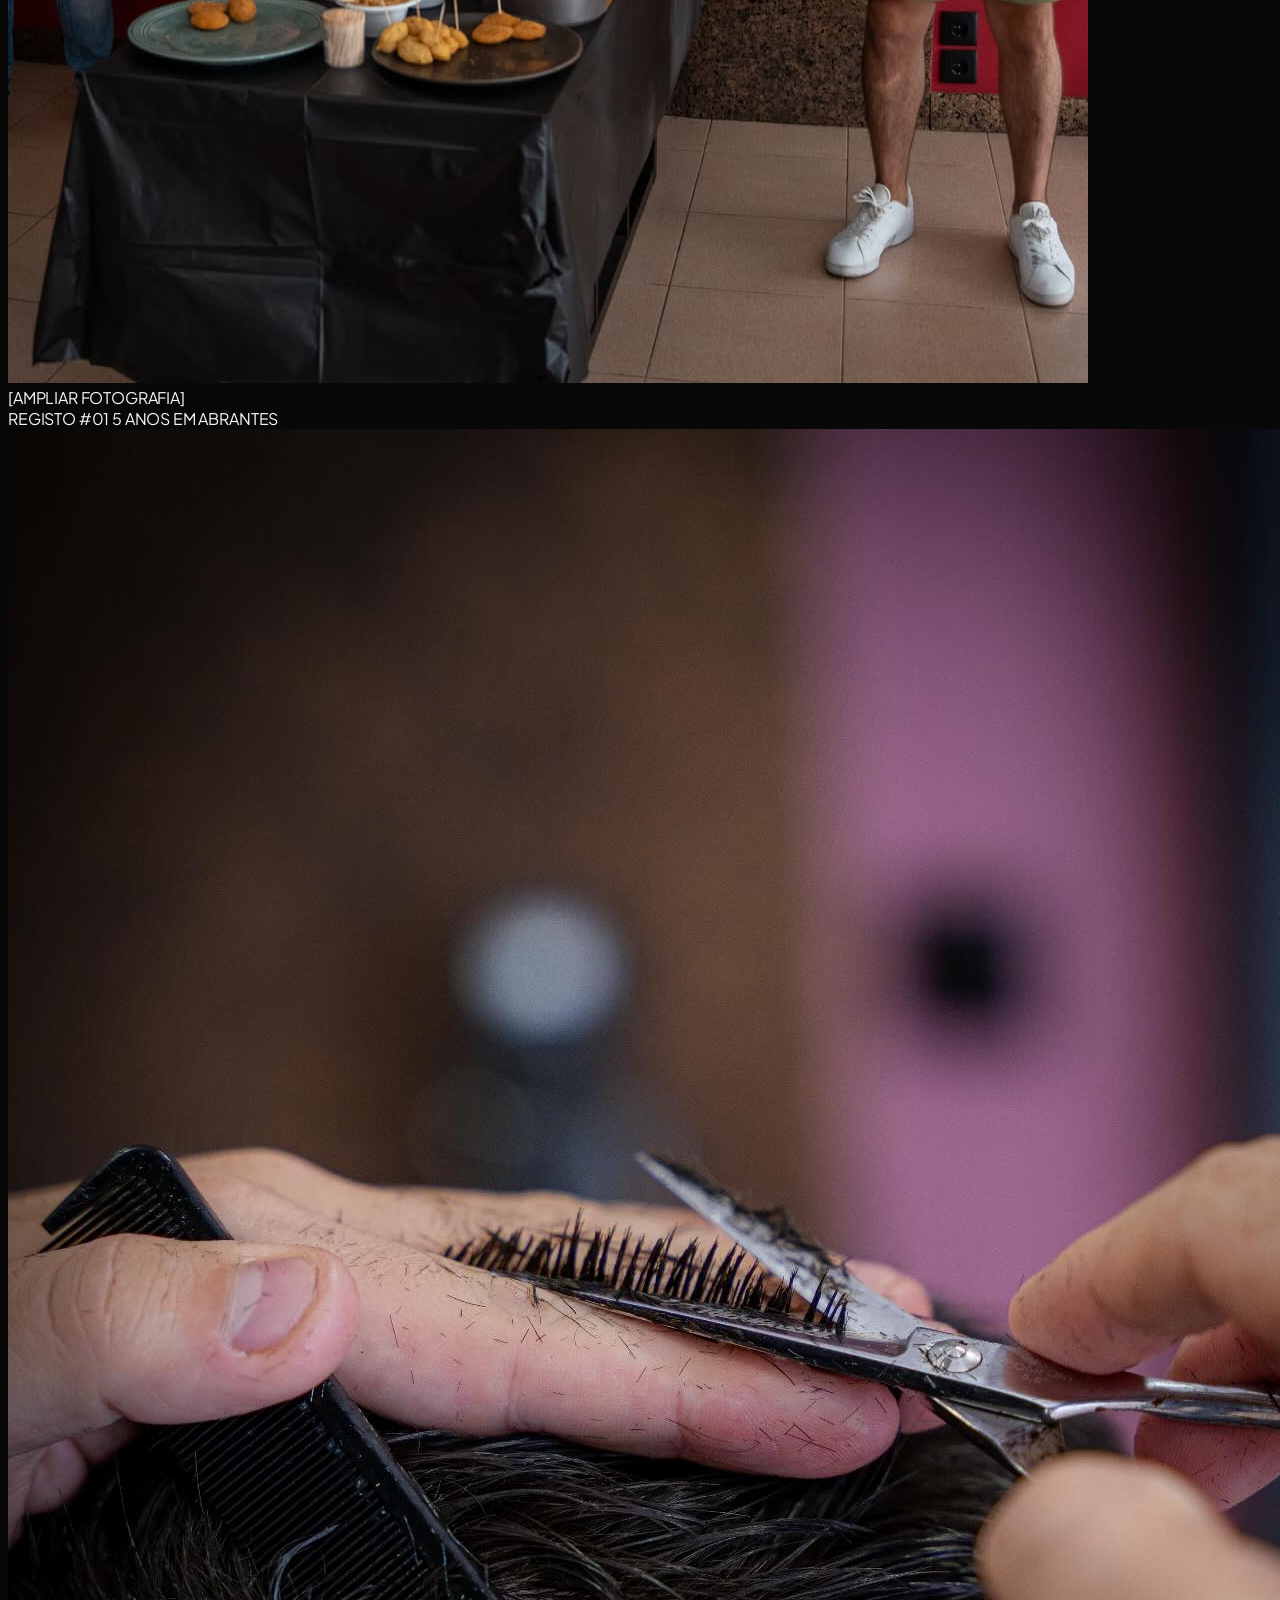
==== commit 10d3a6de: "Add files via upload" ====
--- a/index.html
+++ b/index.html
@@ -432,14 +432,14 @@
   </header>
 
   <!-- ==================== HERO SECTION: PRETO E BRANCO COM DETALHES DE BARBEARIA ==================== -->
-  <section id="home" class="min-h-[calc(100svh-4.5rem)] lg:h-screen lg:max-h-screen pt-20 lg:pt-24 pb-8 sm:pb-10 flex flex-col justify-between px-4 sm:px-6 lg:px-8 relative border-b border-neutral-800 overflow-hidden bg-[#0a0a0a]">
+  <section id="home" class="min-h-[calc(100svh-4.5rem)] lg:min-h-screen pt-20 lg:pt-20 pb-20 lg:pb-6 flex flex-col justify-between px-4 sm:px-6 lg:px-8 relative border-b border-neutral-800 overflow-x-clip bg-[#0a0a0a]">
 
     <!-- Contentor com Enquadramento Total sem Scroll -->
     <div class="max-w-7xl mx-auto w-full flex-1 flex flex-col justify-between relative z-10 py-1 sm:py-2">
       
       <!-- 1. Top Bar de Barbearia Monocromática Limpa -->
-      <div class="reveal flex items-center justify-between font-mono text-[11px] text-neutral-400 uppercase tracking-widest border-b border-neutral-800 pb-3 mb-2 sm:mb-4">
-        <div class="flex items-center gap-2.5">
+      <div class="reveal flex items-center justify-between font-mono text-[10px] sm:text-[11px] text-neutral-400 uppercase tracking-widest border-b border-neutral-800 pb-2 mb-2 lg:mb-3">
+        <div class="flex items-center gap-2">
           <span class="w-1.5 h-1.5 rounded-full bg-white"></span>
           <span class="text-white font-bold tracking-wider">BARBEARIA CLANDESTINA</span>
           <span class="text-neutral-500">• ABRANTES</span>
@@ -455,17 +455,17 @@
         </div>
       </div>
 
-      <!-- 2. Grid Principal Equilibrado do Hero (Sem Cartões Inferiores) -->
-      <div class="flex-1 flex flex-col lg:grid lg:grid-cols-12 gap-6 lg:gap-12 items-center my-auto py-4 sm:py-8">
+      <!-- 2. Grid Principal Equilibrado do Hero -->
+      <div class="flex-1 flex flex-col justify-between lg:grid lg:grid-cols-12 gap-5 lg:gap-8 xl:gap-12 items-center py-2 sm:py-3 lg:py-4 xl:py-6 my-auto lg:my-auto">
         
         <!-- Lado Esquerdo: Tipografia Majestosa & Ações -->
-        <div class="lg:col-span-7 flex flex-col justify-center space-y-6 sm:space-y-7 w-full">
+        <div class="lg:col-span-7 flex flex-col justify-between sm:justify-center space-y-4 sm:space-y-5 lg:space-y-4 xl:space-y-6 w-full flex-1 lg:flex-initial">
 
           <!-- Linha de Título com Logótipo Integrado à Direita no Mobile (Círculo Vermelho) -->
           <div class="reveal flex items-center justify-between gap-4">
-            <h1 class="font-title text-[44px] sm:text-6xl lg:text-7xl xl:text-8xl text-white tracking-tight uppercase leading-[0.92]">
+            <h1 class="font-title text-[44px] sm:text-5xl lg:text-5xl xl:text-6xl 2xl:text-7xl text-white tracking-tight uppercase leading-[0.93]">
               ENTRA EM <span class="text-neutral-500 hover:text-white transition-colors">MODO</span> <br>
-              <span class="font-royal text-[38px] sm:text-5xl lg:text-6xl xl:text-7xl tracking-normal inline-block mt-1 sm:mt-2 text-white">CLANDESTINO.</span>
+              <span class="font-royal text-[38px] sm:text-4xl lg:text-4xl xl:text-5xl 2xl:text-6xl tracking-normal inline-block mt-1 sm:mt-1.5 text-white">CLANDESTINO.</span>
             </h1>
 
             <!-- Logótipo Oficial no Espaço Indicado pelo Utilizador (Mobile & Tablet) -->
@@ -480,7 +480,7 @@
           </div>
 
           <!-- Parágrafo Editorial de Apresentação -->
-          <p class="reveal text-neutral-300 text-sm sm:text-base lg:text-lg max-w-xl font-sans leading-relaxed">
+          <p class="reveal text-neutral-300 text-xs sm:text-sm lg:text-sm xl:text-base max-w-xl font-sans leading-relaxed">
             Fundada em 2019 no coração de Abrantes para quem exige corte cirúrgico: o zumbido magnético da máquina, o corte rente da shaver, a navalha no couro e o ritual revigorante da toalha quente aromática.
           </p>
 
@@ -498,30 +498,62 @@
           </div>
 
           <!-- Ações Principais Monocromáticas -->
-          <div class="reveal flex flex-col sm:flex-row gap-3 pt-2 items-stretch sm:items-center">
-            <button onclick="openBookingModal('Geral')" class="interactive-el w-full sm:w-auto px-8 py-3.5 sm:py-4 bg-white hover:bg-neutral-200 text-black font-title text-base sm:text-lg uppercase tracking-widest transition-all flex items-center justify-center gap-2.5 shadow-xl shadow-black/50 active:scale-95 font-bold rounded-sm">
+          <div class="reveal flex flex-col sm:flex-row gap-3 pt-1 items-stretch sm:items-center">
+            <button onclick="openBookingModal('Geral')" class="interactive-el w-full sm:w-auto px-6 xl:px-8 py-3.5 xl:py-3.5 bg-white hover:bg-neutral-200 text-black font-title text-sm sm:text-base uppercase tracking-widest transition-all flex items-center justify-center gap-2 shadow-xl shadow-black/50 active:scale-95 font-bold rounded-sm">
               <span>AGENDAR CADEIRA</span>
               <i class="fa-solid fa-scissors text-xs"></i>
             </button>
-            <a href="#servicos" class="interactive-el w-full sm:w-auto px-8 py-3.5 sm:py-4 bg-transparent hover:bg-neutral-900 border border-neutral-700 hover:border-white text-white font-title text-base sm:text-lg uppercase tracking-widest transition-all flex items-center justify-center gap-2.5 active:scale-95 rounded-sm" onmouseenter="sound.playRealScissors()">
+            <a href="#servicos" class="interactive-el w-full sm:w-auto px-6 xl:px-8 py-3.5 xl:py-3.5 bg-transparent hover:bg-neutral-900 border border-neutral-700 hover:border-white text-white font-title text-sm sm:text-base uppercase tracking-widest transition-all flex items-center justify-center gap-2 active:scale-95 rounded-sm" onmouseenter="sound.playRealScissors()">
               <span>VER SERVIÇOS & PREÇOS</span>
               <i class="fa-solid fa-arrow-down text-xs"></i>
             </a>
           </div>
 
-          <!-- Métricas Integradas com Detalhes Finos (Apenas Desktop - Removidas do Mobile) -->
-          <div class="reveal hidden lg:grid grid-cols-3 gap-3 pt-3 border-t border-neutral-800 font-mono text-xs">
-            <div class="p-2.5 rounded bg-[#121212] border-t-2 border-white border-l border-r border-b border-neutral-800 text-left">
-              <span class="font-title text-2xl lg:text-3xl text-white block leading-none">+5 ANOS</span>
-              <span class="text-[10px] text-neutral-400 uppercase mt-1 block">Em Abrantes</span>
-            </div>
-            <div class="p-2.5 rounded bg-[#121212] border-t-2 border-white border-l border-r border-b border-neutral-800 text-left">
-              <span class="font-title text-2xl lg:text-3xl text-white block leading-none">10º CORTE</span>
-              <span class="text-[10px] text-neutral-400 uppercase mt-1 block">Oferta Cartão</span>
-            </div>
-            <div class="p-2.5 rounded bg-[#121212] border-t-2 border-neutral-500 border-l border-r border-b border-neutral-800 text-left">
-              <span class="font-title text-2xl lg:text-3xl text-white block leading-none">4.9 / 5★</span>
-              <span class="text-[10px] text-neutral-400 uppercase mt-1 block">+150 Avaliações</span>
+          <!-- Extensão Exclusiva Mobile: Aproveitamento Total do Espaço Vertical Circundado -->
+          <div class="reveal flex lg:hidden flex-col gap-2.5 pt-3 border-t border-neutral-800/80 w-full">
+            <!-- 3 Métricas Rápidas Monocromáticas -->
+            <div class="grid grid-cols-3 gap-2 text-center font-mono">
+              <div class="py-2.5 px-1 bg-[#121212] border border-neutral-800 rounded-sm">
+                <span class="font-title text-base text-white block leading-none">+5 ANOS</span>
+                <span class="text-[8px] text-neutral-400 uppercase mt-1 block tracking-wider">Abrantes</span>
+              </div>
+              <div class="py-2.5 px-1 bg-[#121212] border border-neutral-800 rounded-sm">
+                <span class="font-title text-base text-white block leading-none">10º CORTE</span>
+                <span class="text-[8px] text-neutral-400 uppercase mt-1 block tracking-wider">Oferta</span>
+              </div>
+              <div class="py-2.5 px-1 bg-[#121212] border border-neutral-800 rounded-sm">
+                <span class="font-title text-base text-white block leading-none">4.9 / 5★</span>
+                <span class="text-[8px] text-neutral-400 uppercase mt-1 block tracking-wider">+150 Opiniões</span>
+              </div>
+            </div>
+
+            <!-- Faixa Editorial de Morada e Horário Mobile -->
+            <div class="flex items-center justify-between px-3 py-2 bg-[#101010] border border-neutral-800 rounded-sm font-mono text-[9px] text-neutral-400 uppercase tracking-wider">
+              <span class="flex items-center gap-1.5 text-neutral-300">
+                <i class="fa-solid fa-location-dot text-white text-[9px]"></i>
+                <span>Centro Histórico</span>
+              </span>
+              <span class="text-neutral-600">•</span>
+              <span class="flex items-center gap-1.5 text-neutral-300">
+                <i class="fa-solid fa-clock text-white text-[9px]"></i>
+                <span>Seg a Sáb: 09h–19h</span>
+              </span>
+            </div>
+          </div>
+
+          <!-- Métricas Integradas com Detalhes Finos (Apenas Desktop) -->
+          <div class="reveal hidden lg:grid grid-cols-3 gap-2.5 xl:gap-3 pt-2.5 xl:pt-3 border-t border-neutral-800 font-mono text-xs">
+            <div class="p-2 xl:p-2.5 rounded bg-[#121212] border-t-2 border-white border-l border-r border-b border-neutral-800 text-left">
+              <span class="font-title text-xl xl:text-2xl text-white block leading-none">+5 ANOS</span>
+              <span class="text-[9px] xl:text-[10px] text-neutral-400 uppercase mt-1 block">Em Abrantes</span>
+            </div>
+            <div class="p-2 xl:p-2.5 rounded bg-[#121212] border-t-2 border-white border-l border-r border-b border-neutral-800 text-left">
+              <span class="font-title text-xl xl:text-2xl text-white block leading-none">10º CORTE</span>
+              <span class="text-[9px] xl:text-[10px] text-neutral-400 uppercase mt-1 block">Oferta Cartão</span>
+            </div>
+            <div class="p-2 xl:p-2.5 rounded bg-[#121212] border-t-2 border-neutral-500 border-l border-r border-b border-neutral-800 text-left">
+              <span class="font-title text-xl xl:text-2xl text-white block leading-none">4.9 / 5★</span>
+              <span class="text-[9px] xl:text-[10px] text-neutral-400 uppercase mt-1 block">+150 Avaliações</span>
             </div>
           </div>
 
@@ -531,15 +563,15 @@
         <div class="hidden lg:flex lg:col-span-5 relative justify-center lg:justify-end items-center py-2 lg:py-0">
           
           <!-- Efeito Atmosférico de Profundidade Subtil atrás do Logo -->
-          <div class="absolute w-[220px] sm:w-[340px] lg:w-[480px] xl:w-[560px] h-[220px] sm:h-[340px] lg:h-[480px] xl:h-[560px] rounded-full bg-gradient-to-tr from-white/[0.03] via-transparent to-white/[0.03] blur-3xl pointer-events-none -z-10 translate-x-3 lg:translate-x-8"></div>
+          <div class="absolute w-[220px] sm:w-[320px] lg:w-[400px] xl:w-[480px] h-[220px] sm:h-[320px] lg:h-[400px] xl:h-[480px] rounded-full bg-gradient-to-tr from-white/[0.03] via-transparent to-white/[0.03] blur-3xl pointer-events-none -z-10 translate-x-3 lg:translate-x-6"></div>
 
           <!-- Contentor Estático do Logotipo -->
-          <div class="reveal relative select-none">
+          <div class="reveal relative select-none flex items-center justify-center">
             <img
               id="hero-logo-img"
               src="assets/images/logo_semfundo.png"
               alt="Logo Barbearia Clandestina"
-              class="w-[180px] sm:w-[260px] md:w-[320px] lg:w-[460px] xl:w-[540px] 2xl:w-[620px] max-w-[75vw] lg:max-w-none h-auto object-contain drop-shadow-[0_20px_50px_rgba(0,0,0,0.9)] lg:translate-x-6 xl:translate-x-10 2xl:translate-x-14 transition-all duration-500 pointer-events-none"
+              class="w-[180px] sm:w-[260px] md:w-[320px] lg:w-[360px] xl:w-[440px] 2xl:w-[520px] max-h-[38vh] lg:max-h-[46vh] xl:max-h-[54vh] max-w-[75vw] lg:max-w-none h-auto object-contain drop-shadow-[0_20px_50px_rgba(0,0,0,0.9)] lg:translate-x-4 xl:translate-x-8 2xl:translate-x-12 transition-all duration-500 pointer-events-none"
             >
           </div>
         </div>
@@ -547,7 +579,7 @@
       </div>
 
       <!-- 3. Bottom Bar do Hero Monocromática (Apenas Desktop - Removida do Mobile) -->
-      <div class="reveal hidden lg:flex items-center justify-between text-[10px] font-mono text-neutral-400 uppercase tracking-widest pt-2.5 border-t border-neutral-800">
+      <div class="reveal hidden lg:flex items-center justify-between text-[10px] font-mono text-neutral-400 uppercase tracking-widest pt-2 xl:pt-2.5 border-t border-neutral-800">
         <span class="text-neutral-400">ABRANTES • CENTRO HISTÓRICO • SEG A SÁB</span>
         <a href="#servicos" class="hover:text-white transition-colors flex items-center gap-1.5 font-bold text-white">
           <span>VER SERVIÇOS & PREÇOS</span>
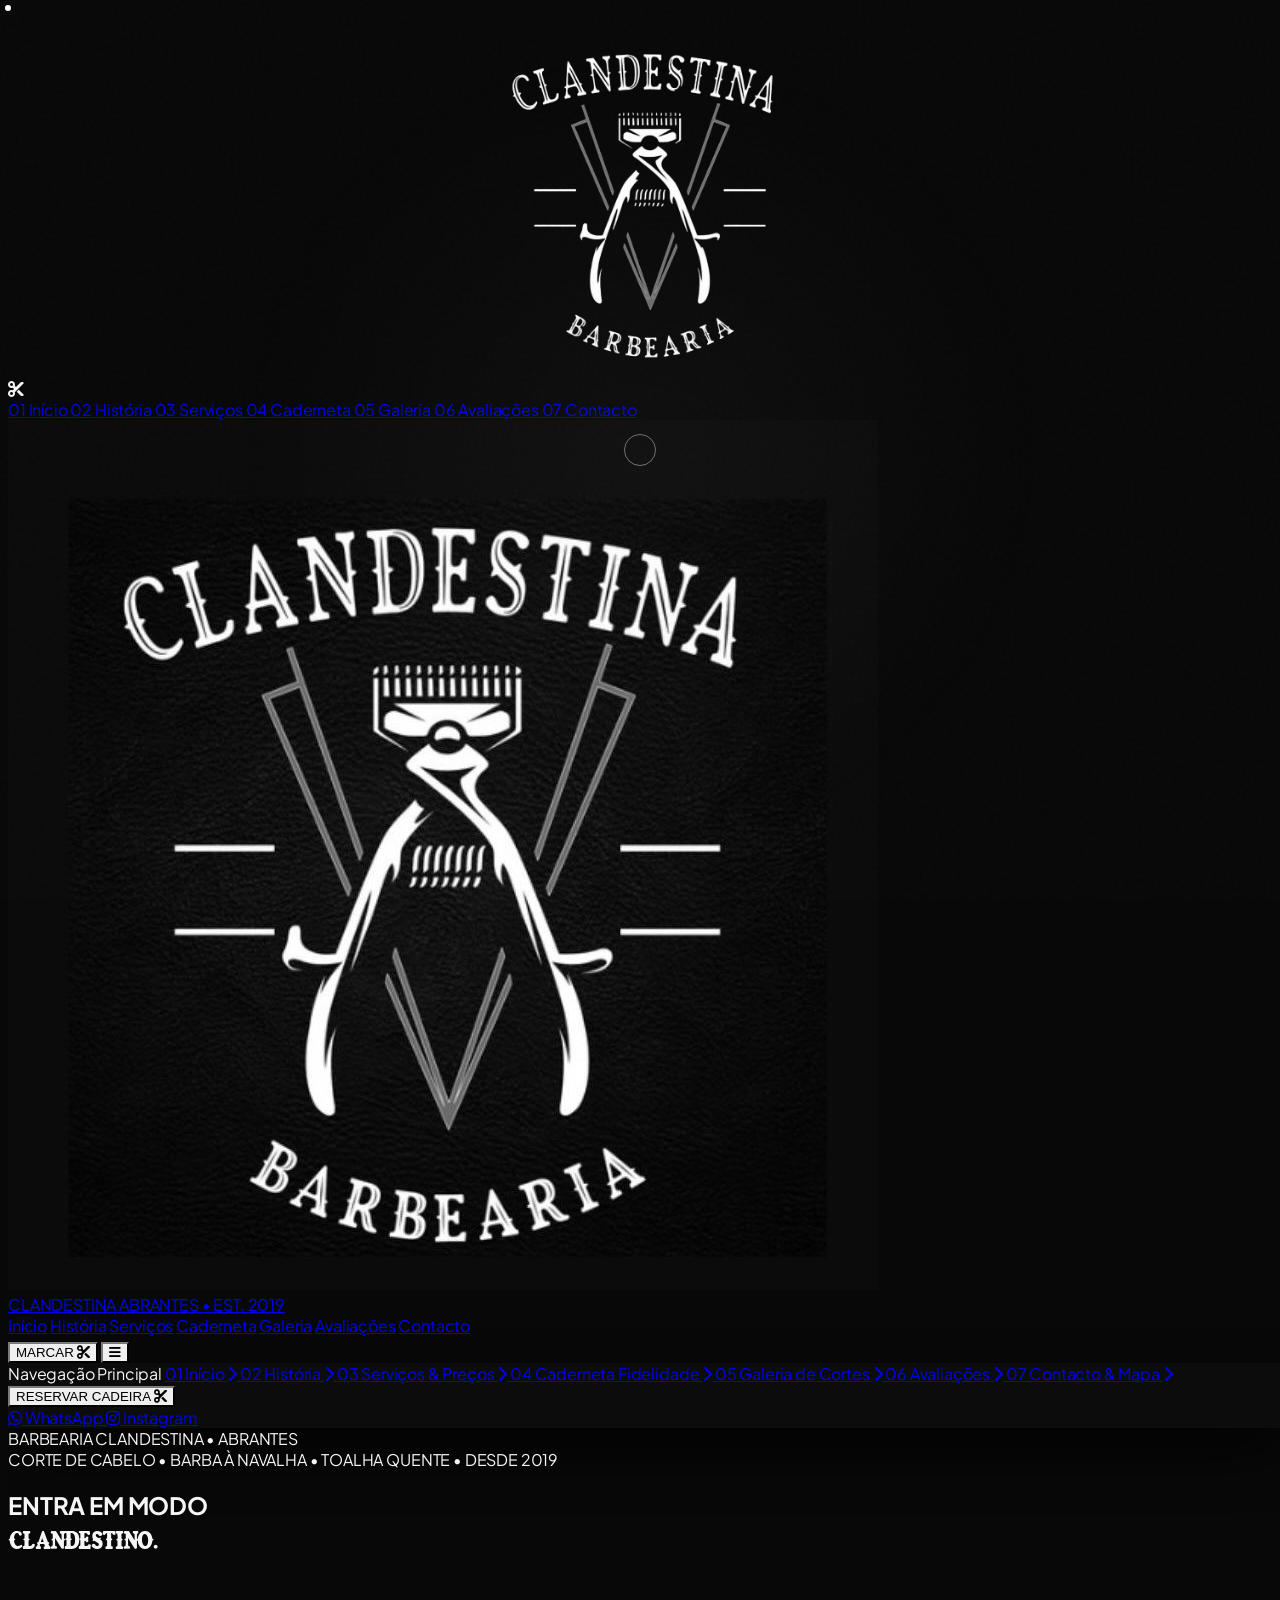
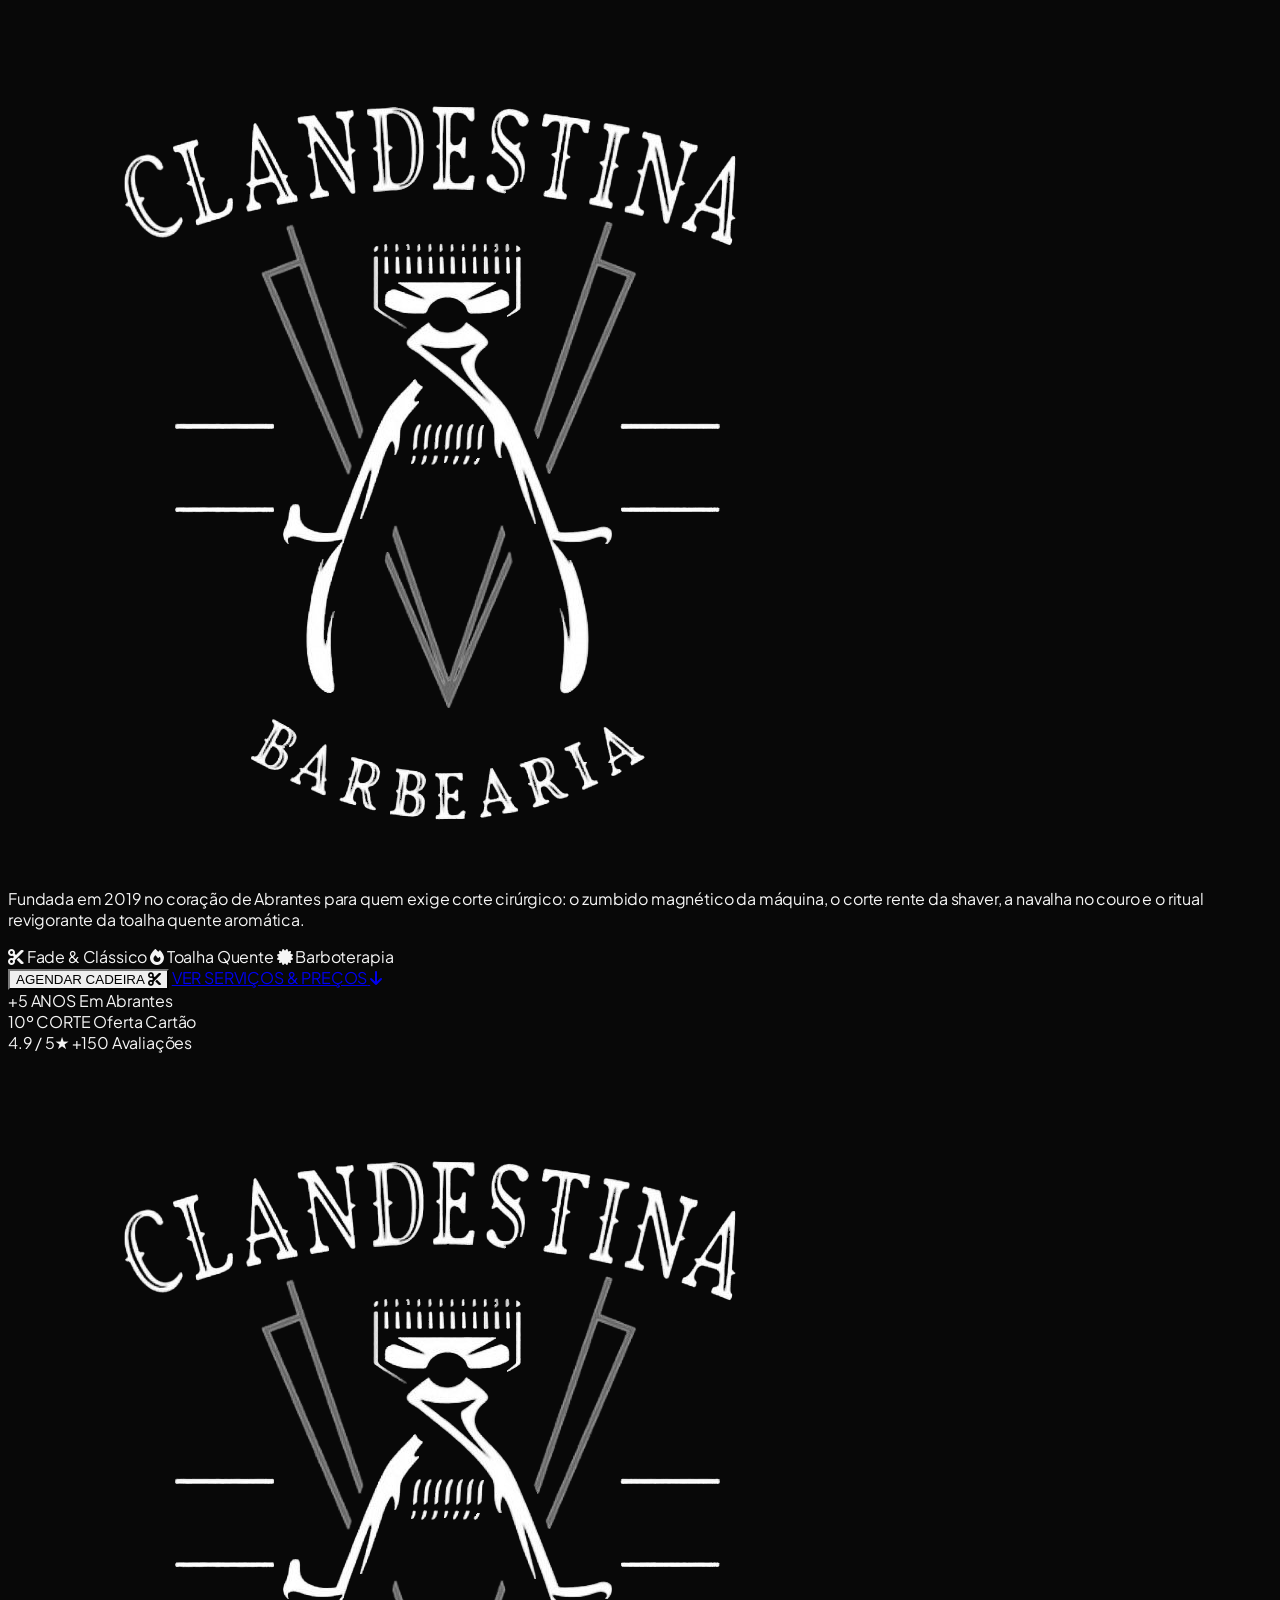
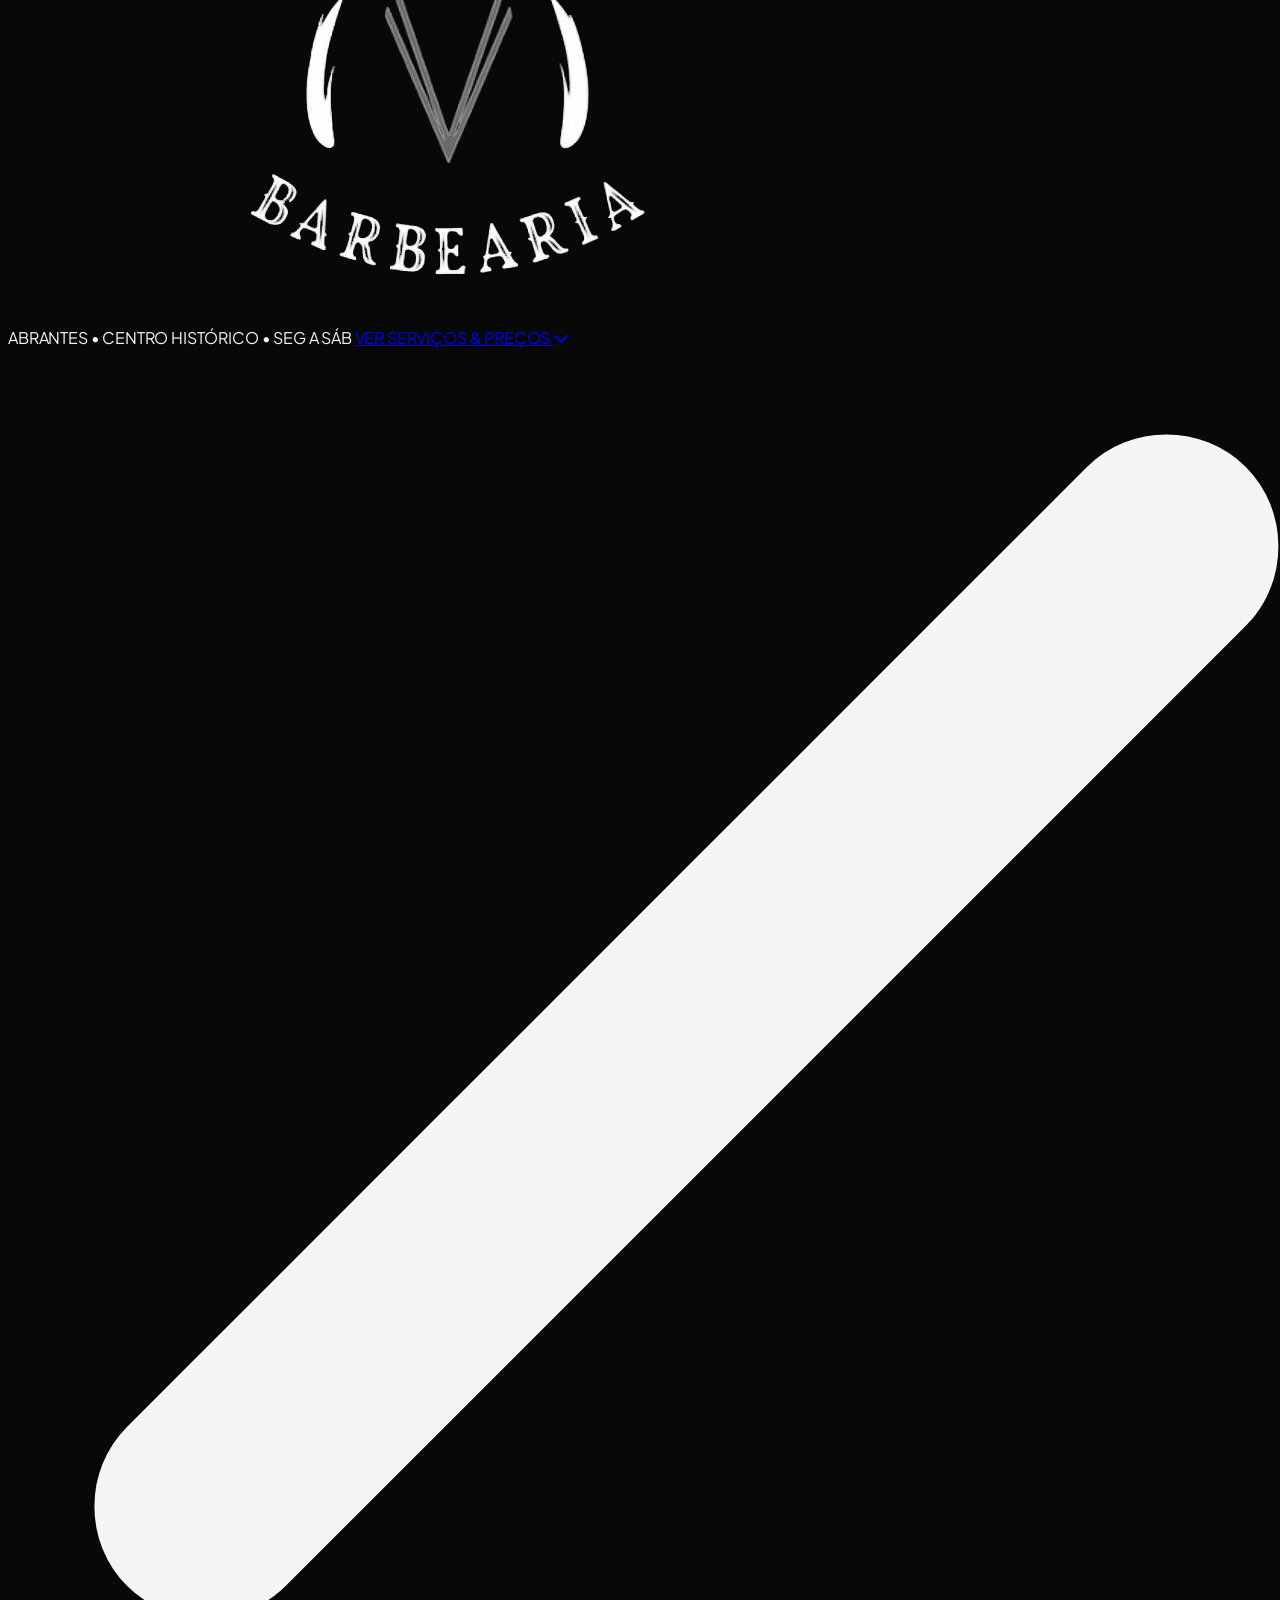
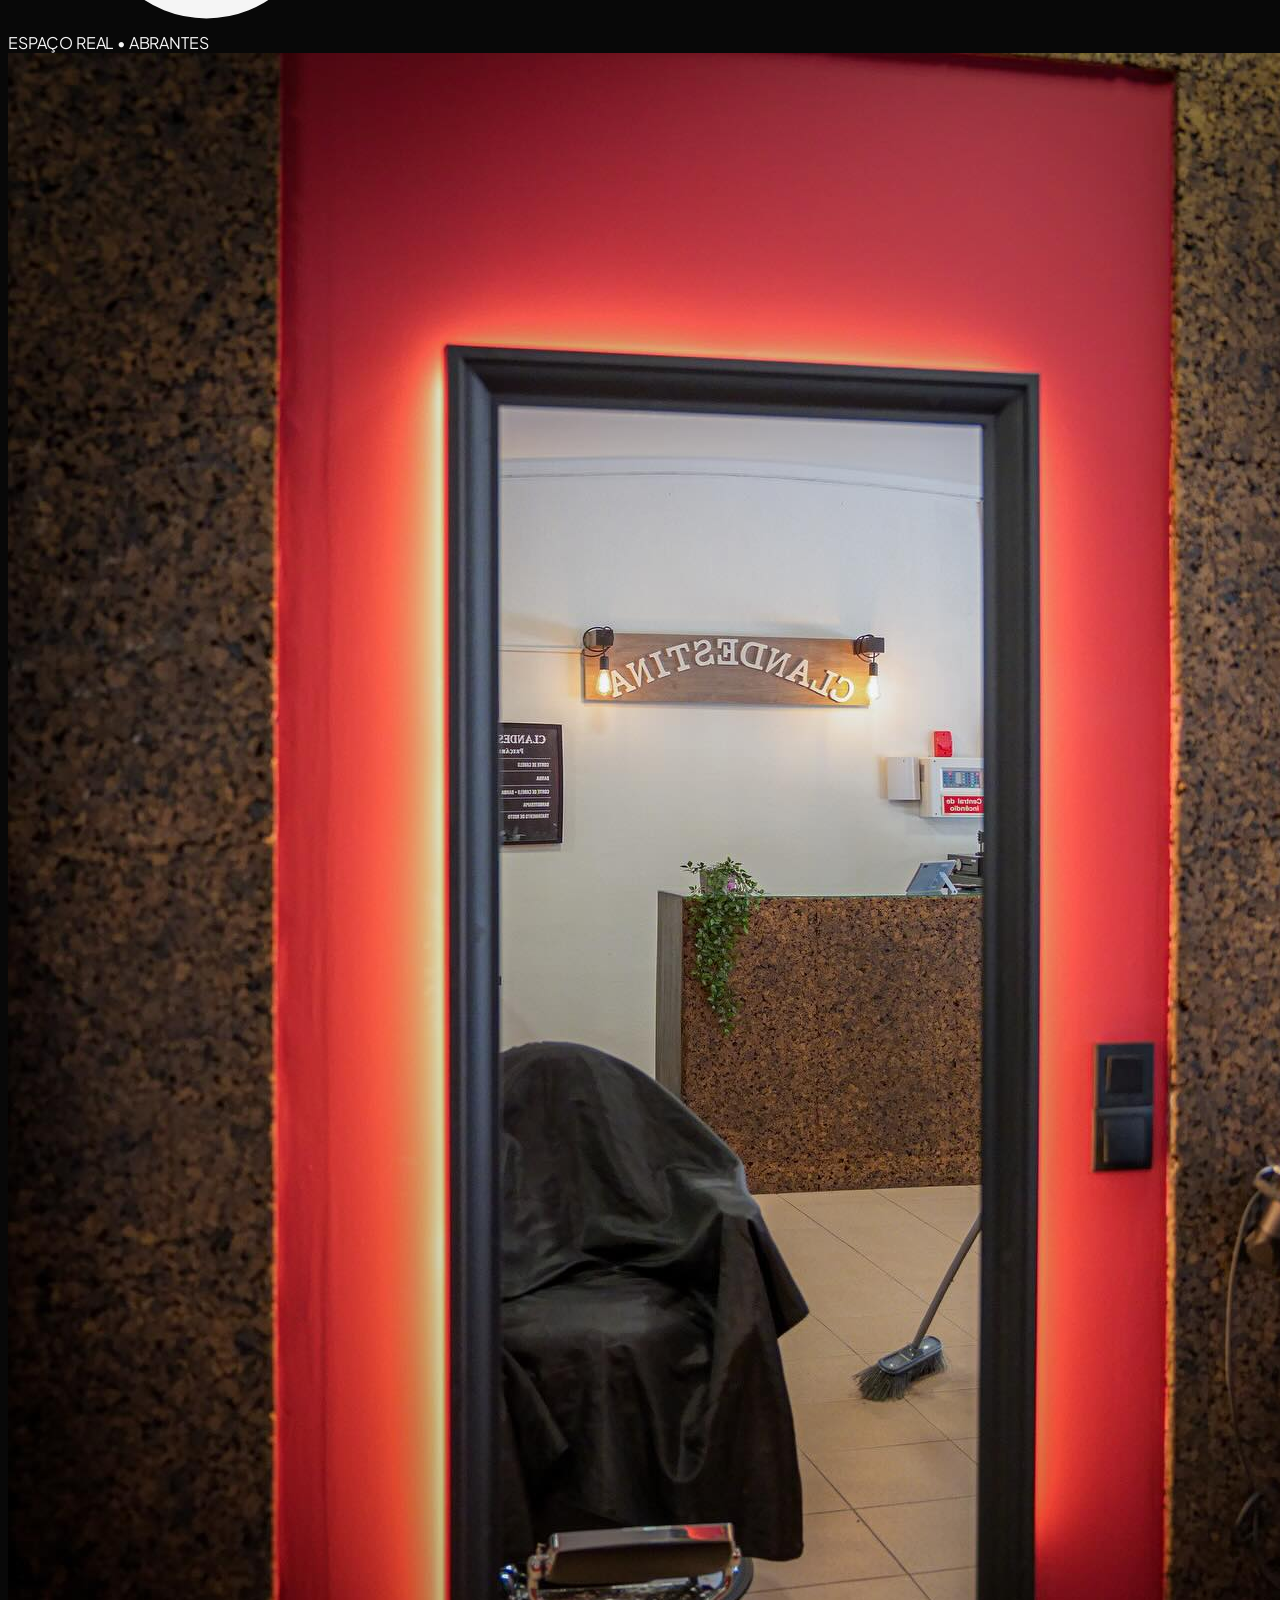
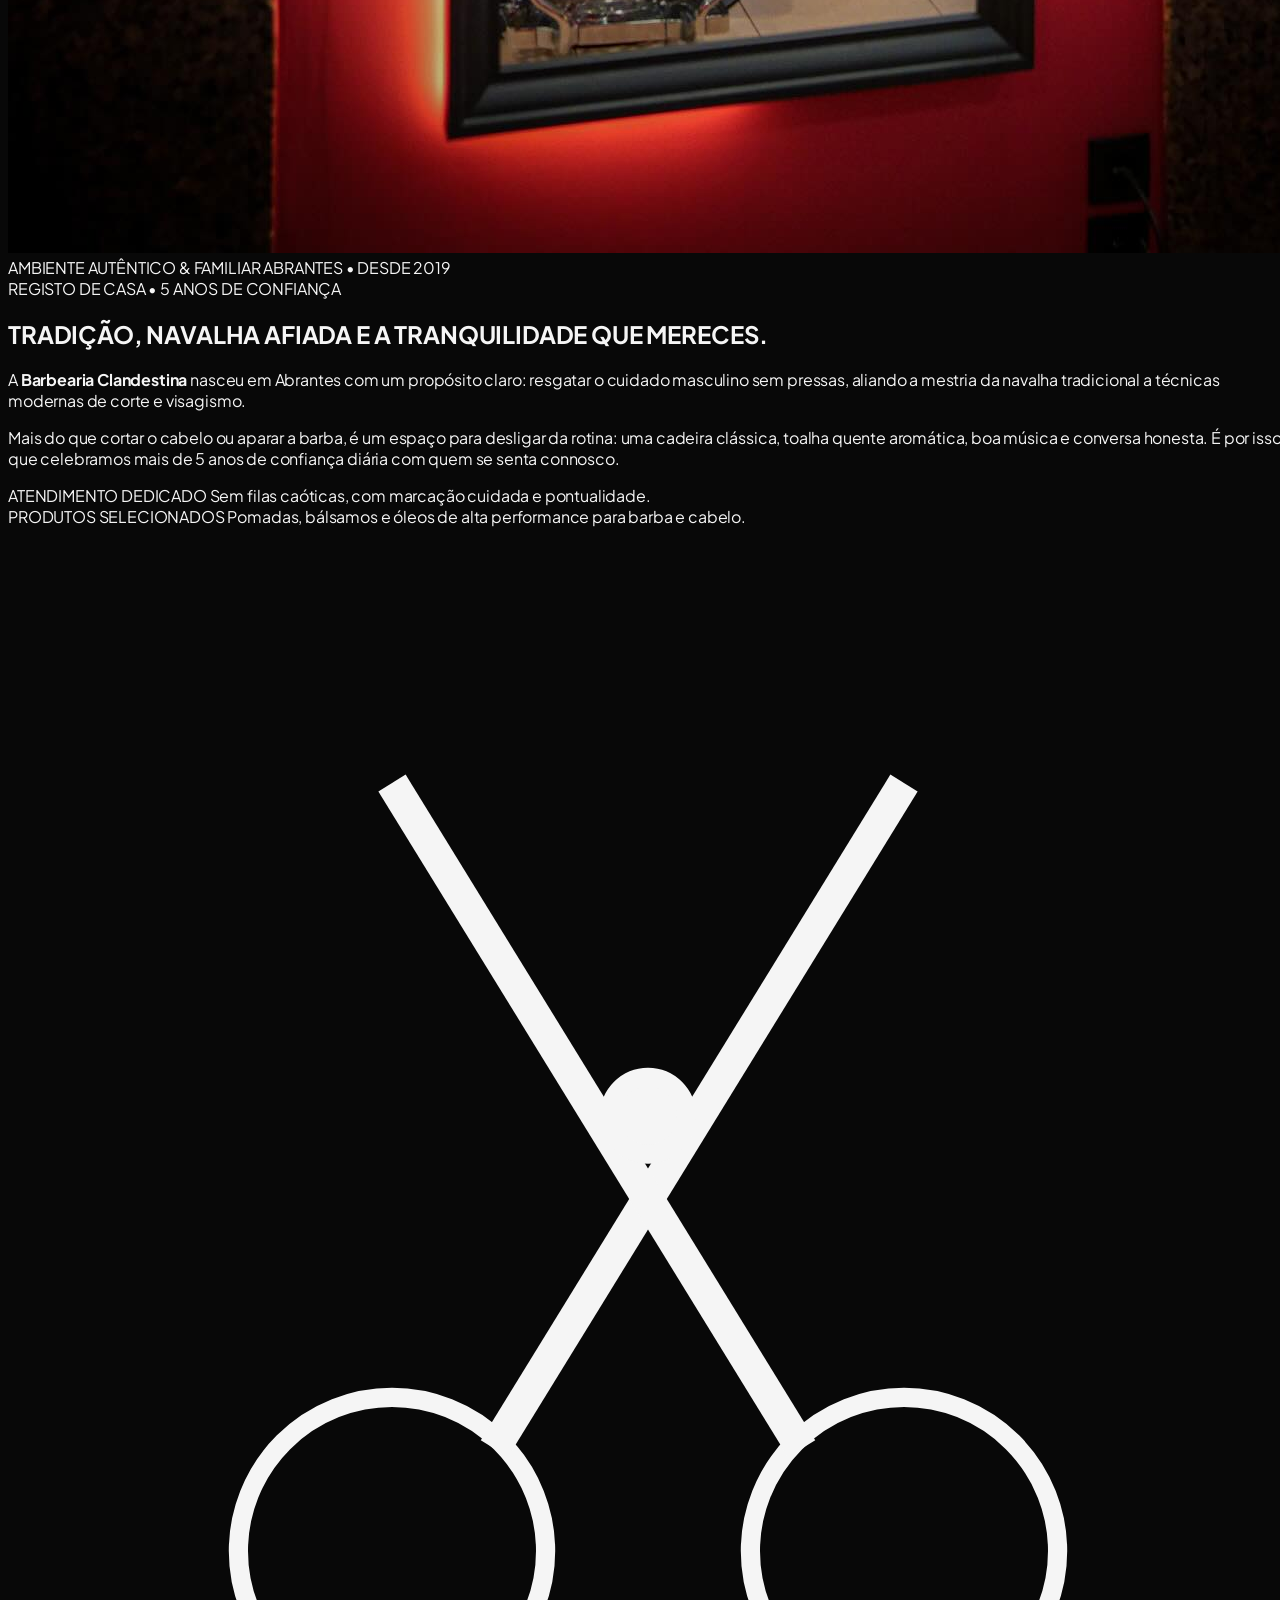
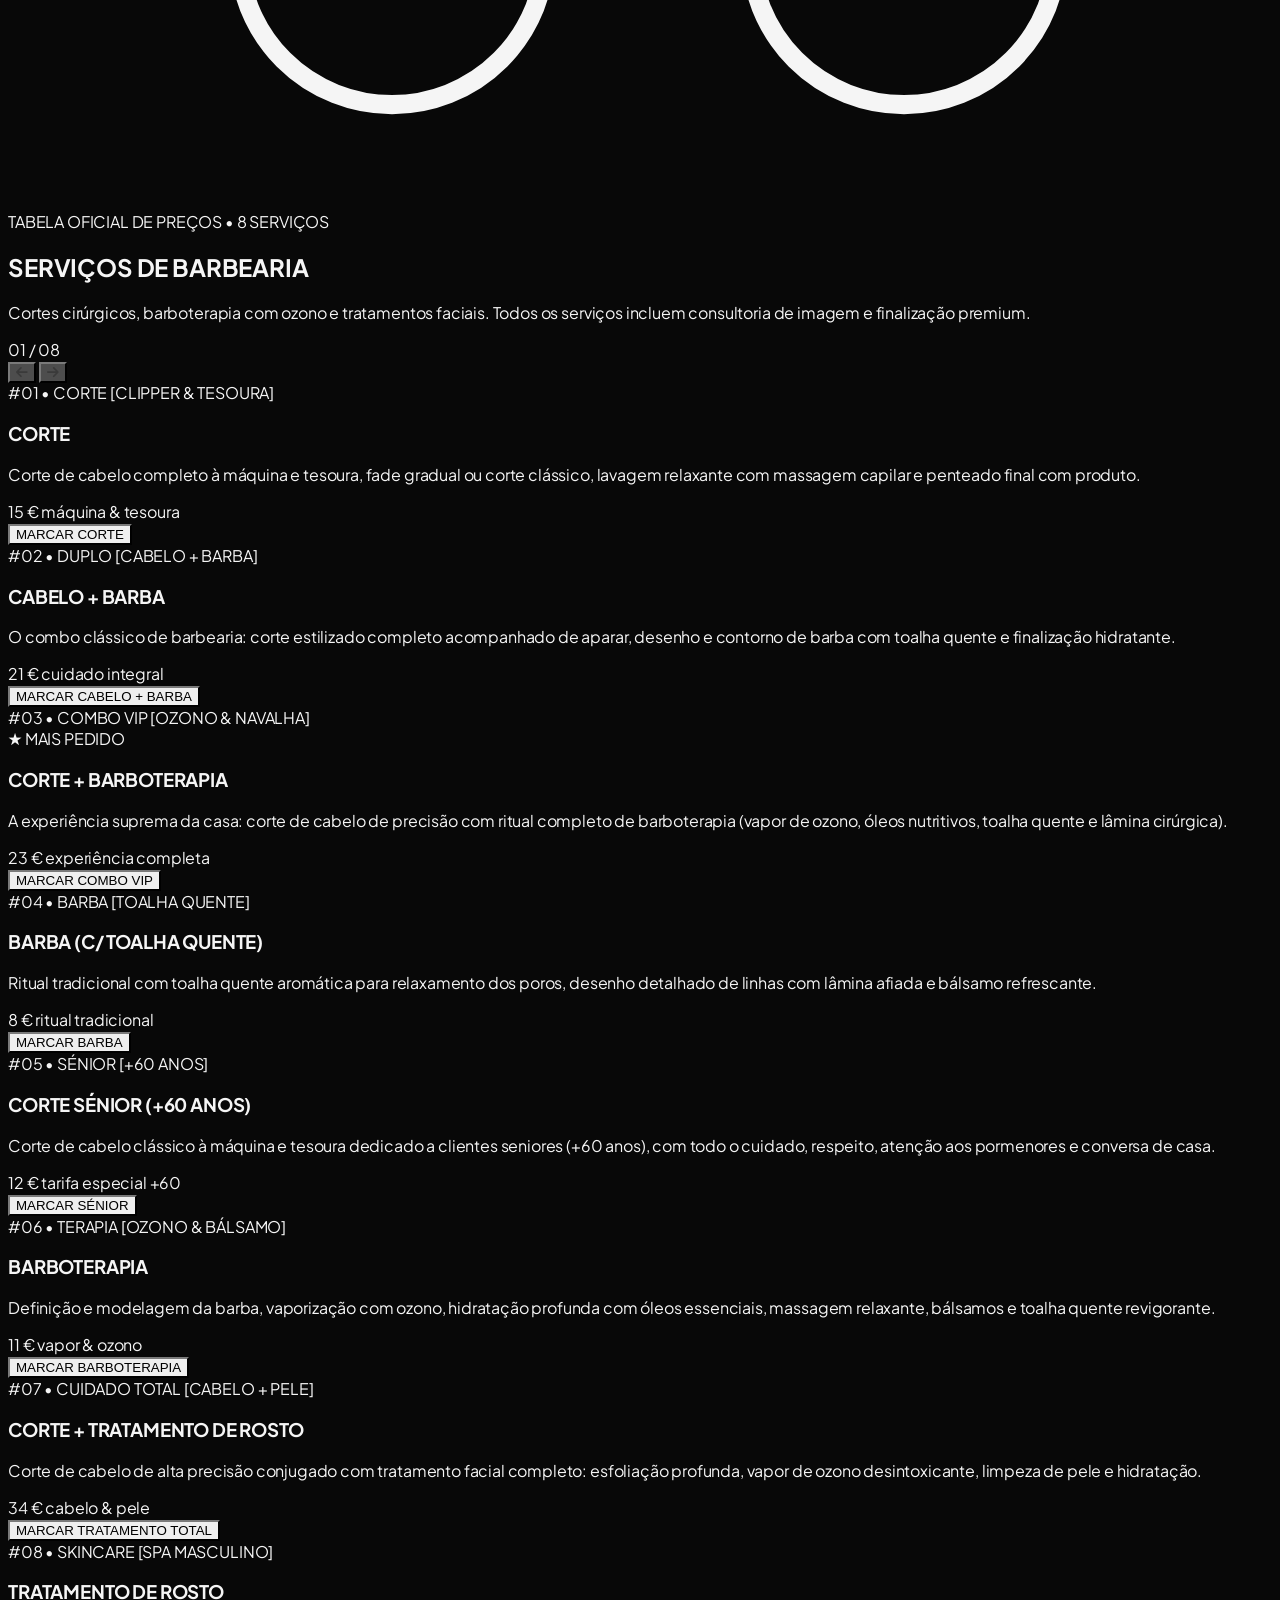
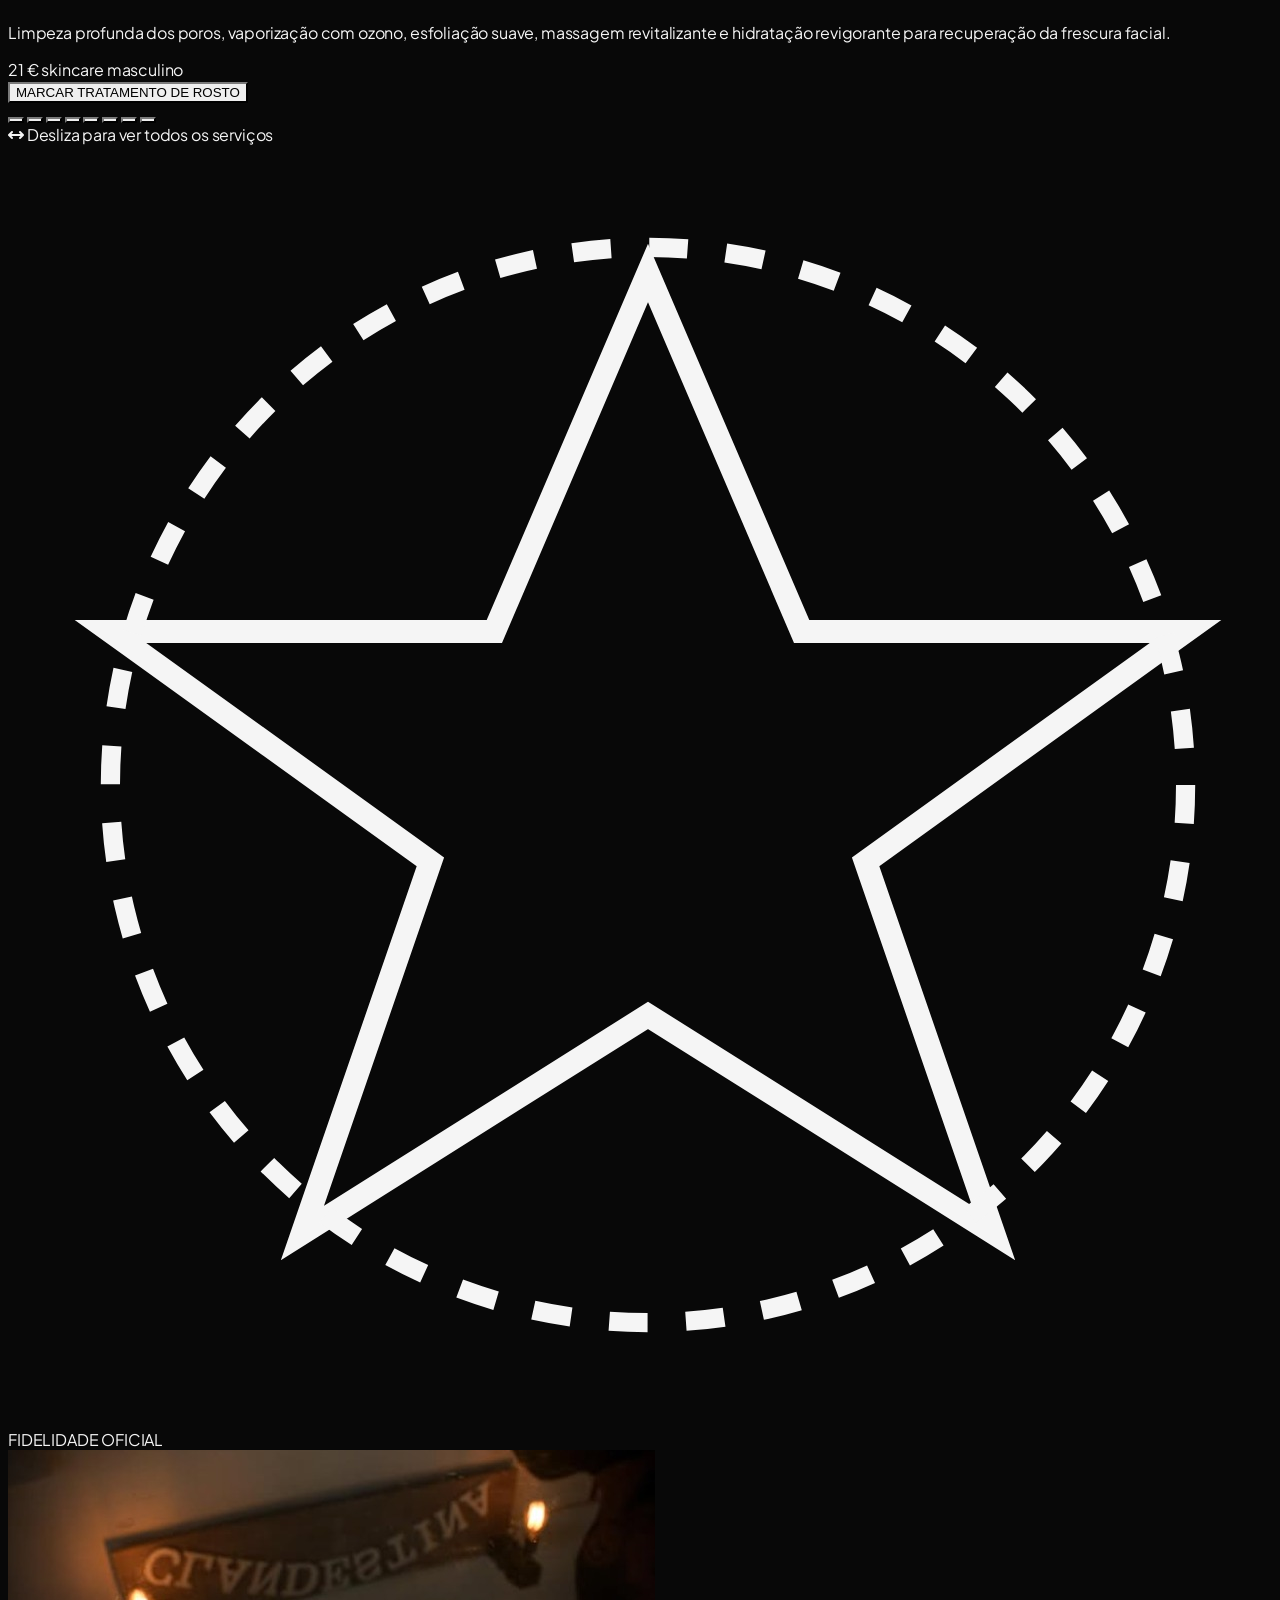
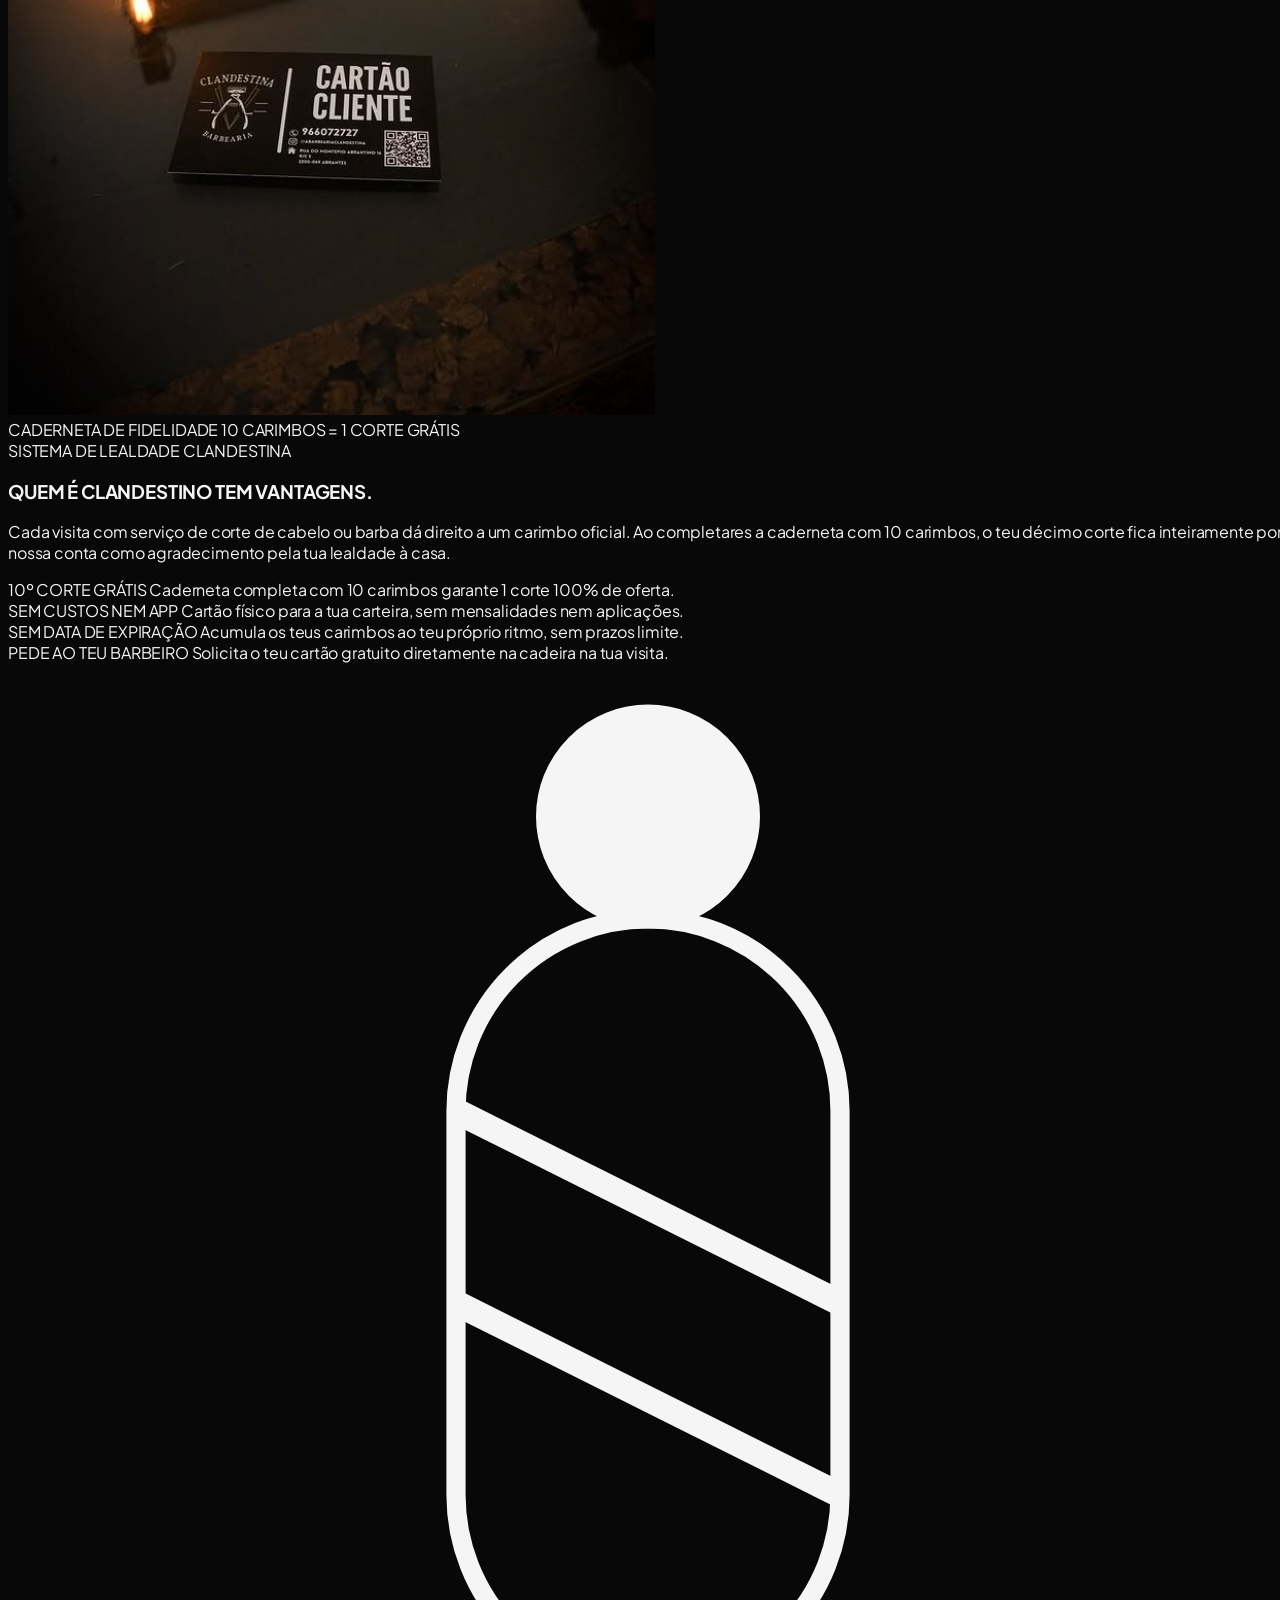
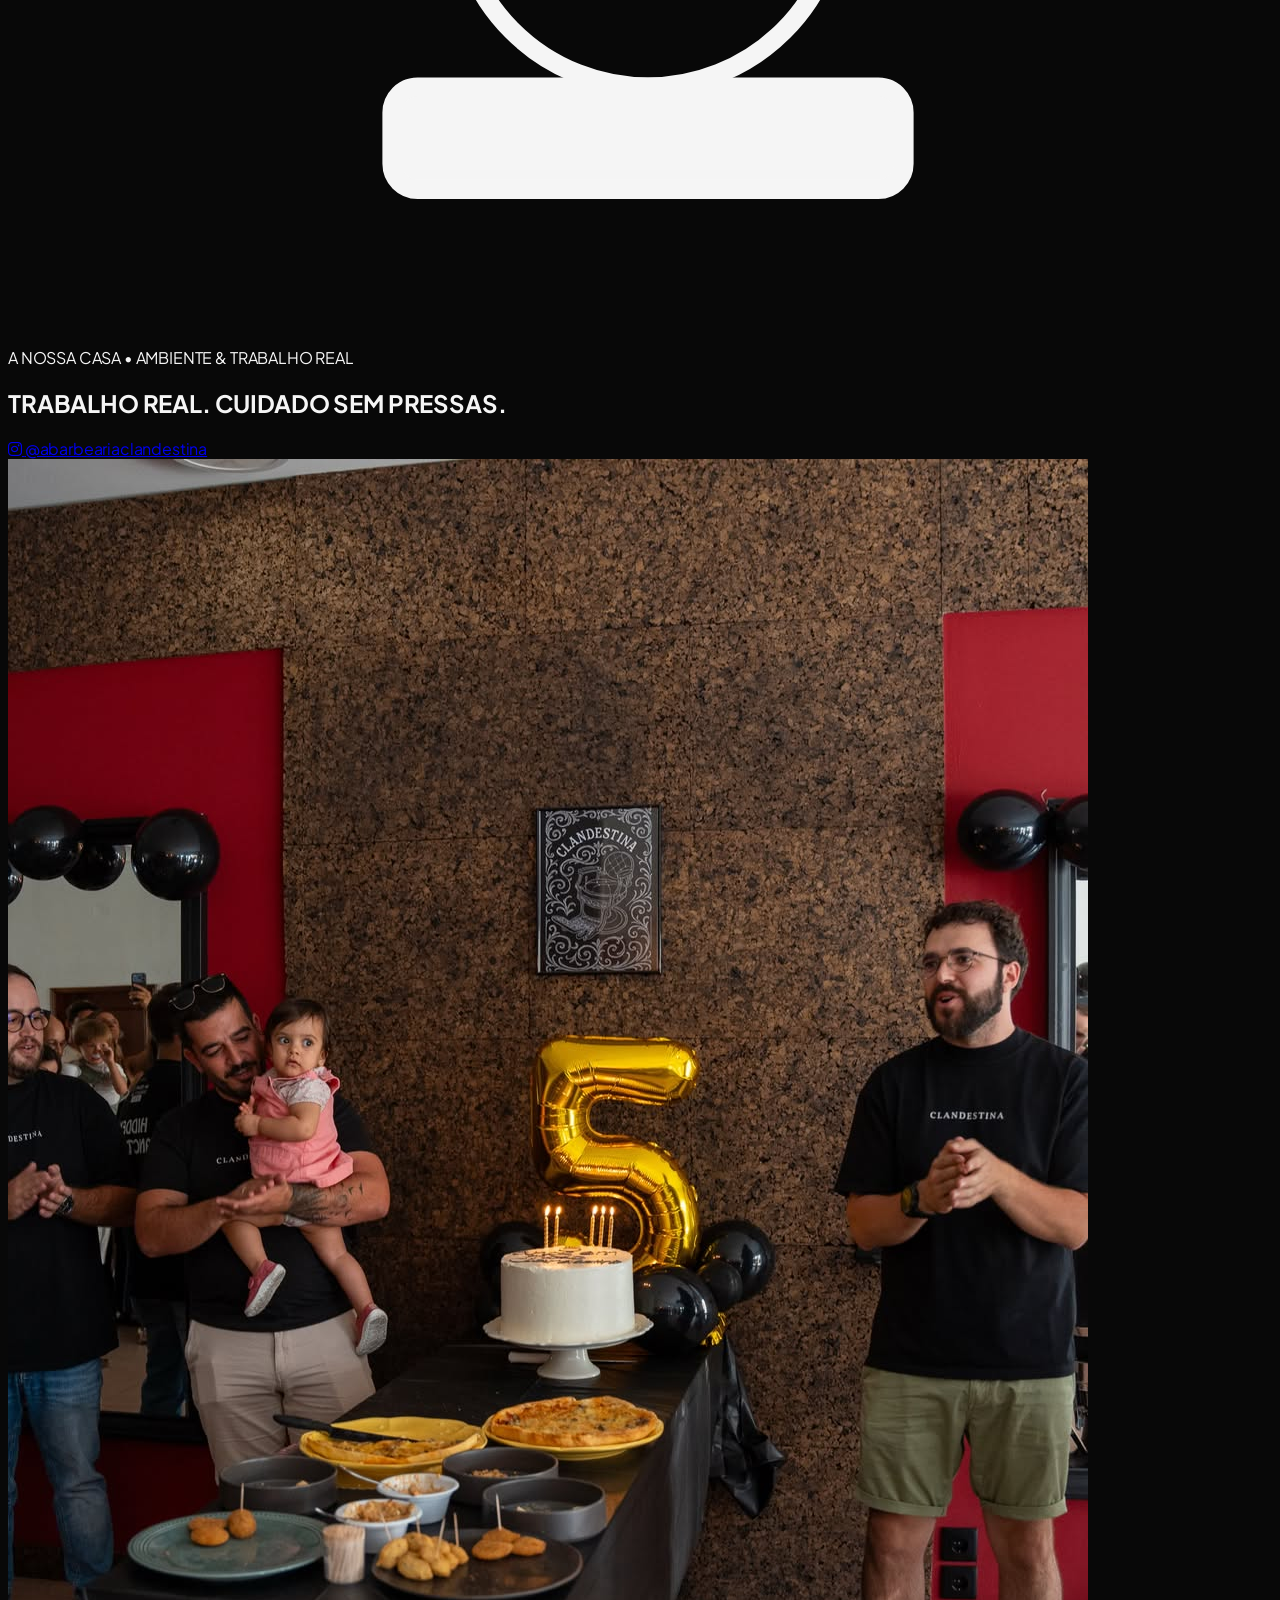
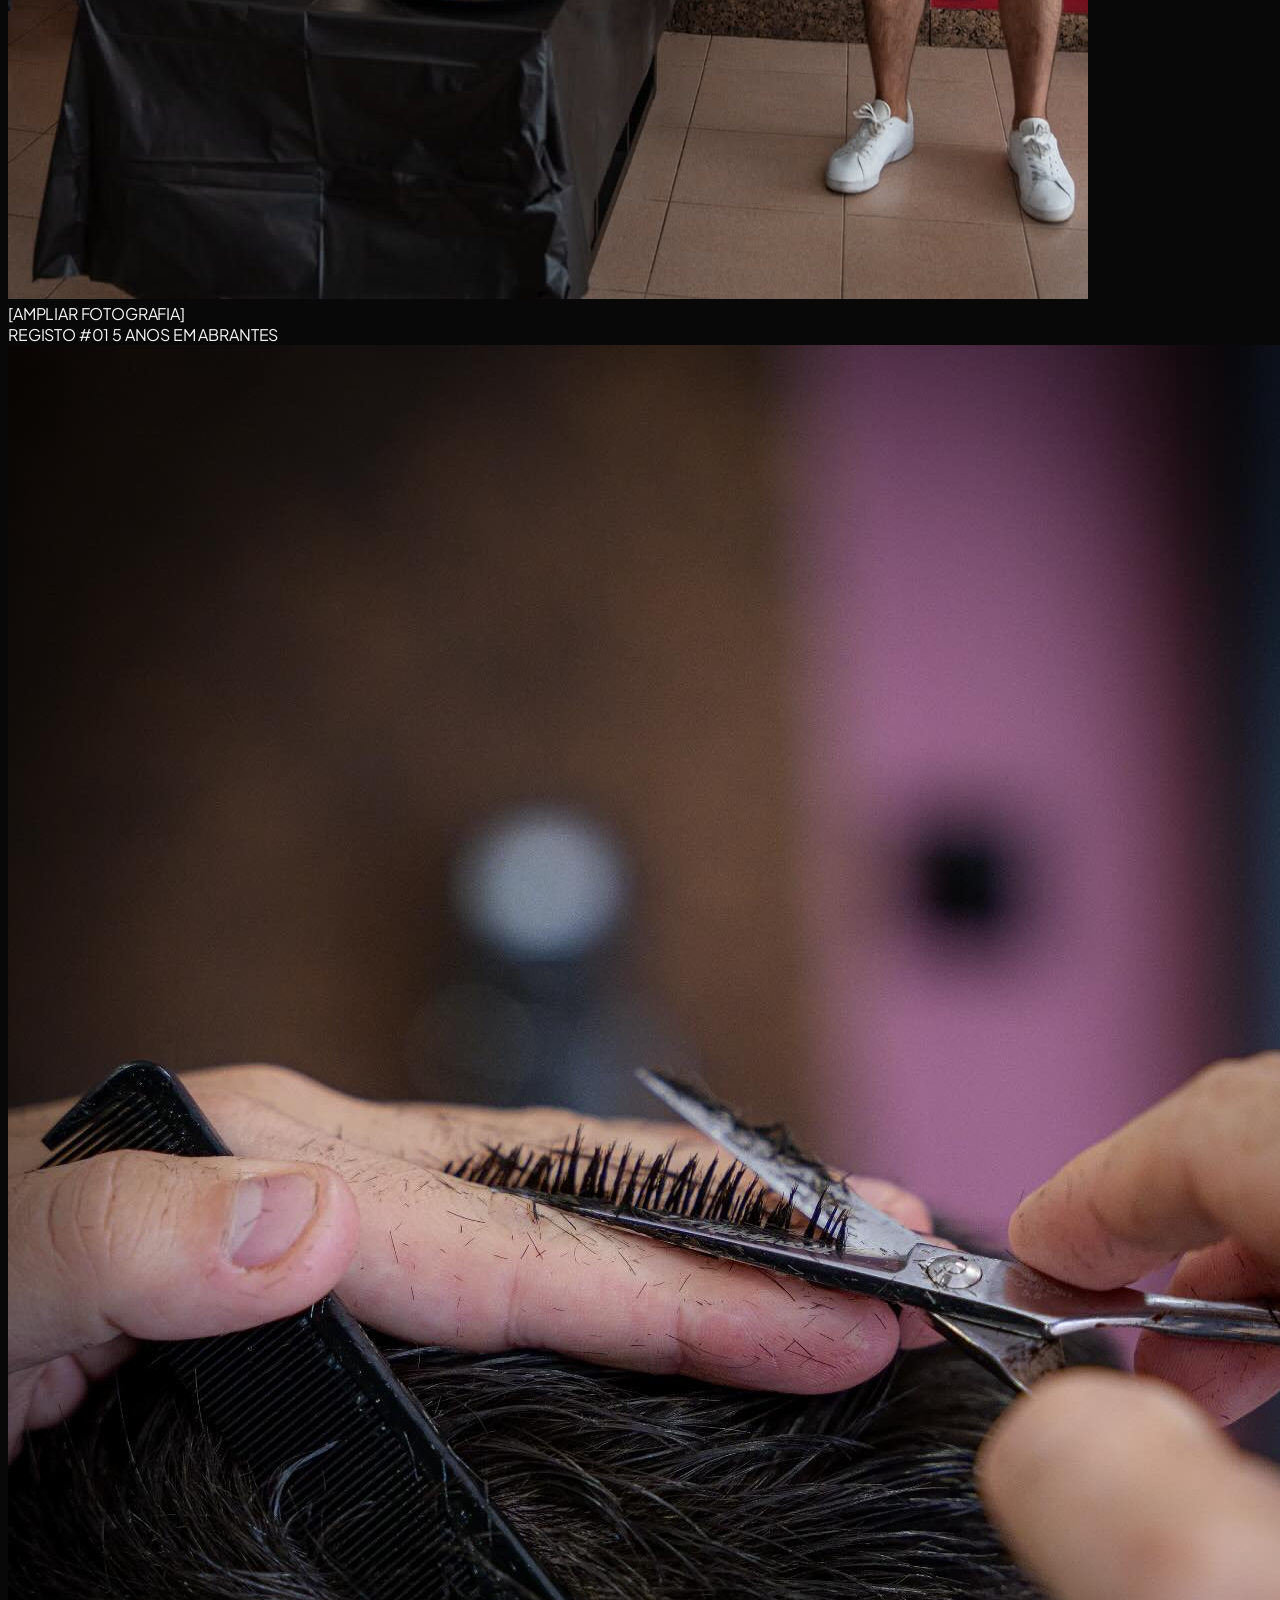
==== commit a0bd9664: "Add files via upload" ====
--- a/index.html
+++ b/index.html
@@ -432,7 +432,7 @@
   </header>
 
   <!-- ==================== HERO SECTION: PRETO E BRANCO COM DETALHES DE BARBEARIA ==================== -->
-  <section id="home" class="min-h-[calc(100svh-4.5rem)] lg:min-h-screen pt-20 lg:pt-20 pb-20 lg:pb-6 flex flex-col justify-between px-4 sm:px-6 lg:px-8 relative border-b border-neutral-800 overflow-x-clip bg-[#0a0a0a]">
+  <section id="home" class="min-h-[calc(100svh-4.5rem)] lg:min-h-screen pt-20 lg:pt-20 pb-4 lg:pb-6 flex flex-col justify-between px-4 sm:px-6 lg:px-8 relative border-b border-neutral-800 overflow-x-clip bg-[#0a0a0a]">
 
     <!-- Contentor com Enquadramento Total sem Scroll -->
     <div class="max-w-7xl mx-auto w-full flex-1 flex flex-col justify-between relative z-10 py-1 sm:py-2">
@@ -456,16 +456,16 @@
       </div>
 
       <!-- 2. Grid Principal Equilibrado do Hero -->
-      <div class="flex-1 flex flex-col justify-between lg:grid lg:grid-cols-12 gap-5 lg:gap-8 xl:gap-12 items-center py-2 sm:py-3 lg:py-4 xl:py-6 my-auto lg:my-auto">
+      <div class="flex-1 flex flex-col justify-between lg:grid lg:grid-cols-12 gap-5 lg:gap-8 xl:gap-12 items-center py-2 lg:py-4 xl:py-6 my-auto lg:my-auto w-full">
         
-        <!-- Lado Esquerdo: Tipografia Majestosa & Ações -->
-        <div class="lg:col-span-7 flex flex-col justify-between sm:justify-center space-y-4 sm:space-y-5 lg:space-y-4 xl:space-y-6 w-full flex-1 lg:flex-initial">
-
-          <!-- Linha de Título com Logótipo Integrado à Direita no Mobile (Círculo Vermelho) -->
+        <!-- Lado Esquerdo: Tipografia Majestosa & Ações Distribuídas Verticalmente no Mobile -->
+        <div class="lg:col-span-7 flex flex-col justify-between lg:justify-center gap-6 sm:gap-7 lg:gap-4 xl:gap-6 w-full flex-1 lg:flex-initial py-2 lg:py-0">
+
+          <!-- Linha de Título com Logótipo Integrado à Direita no Mobile -->
           <div class="reveal flex items-center justify-between gap-4">
-            <h1 class="font-title text-[44px] sm:text-5xl lg:text-5xl xl:text-6xl 2xl:text-7xl text-white tracking-tight uppercase leading-[0.93]">
+            <h1 class="font-title text-[46px] sm:text-6xl lg:text-5xl xl:text-6xl 2xl:text-7xl text-white tracking-tight uppercase leading-[0.92]">
               ENTRA EM <span class="text-neutral-500 hover:text-white transition-colors">MODO</span> <br>
-              <span class="font-royal text-[38px] sm:text-4xl lg:text-4xl xl:text-5xl 2xl:text-6xl tracking-normal inline-block mt-1 sm:mt-1.5 text-white">CLANDESTINO.</span>
+              <span class="font-royal text-[40px] sm:text-5xl lg:text-4xl xl:text-5xl 2xl:text-6xl tracking-normal inline-block mt-1 sm:mt-1.5 text-white">CLANDESTINO.</span>
             </h1>
 
             <!-- Logótipo Oficial no Espaço Indicado pelo Utilizador (Mobile & Tablet) -->
@@ -473,72 +473,40 @@
               <img
                 src="assets/images/logo_semfundo.png"
                 alt="Logo Barbearia Clandestina"
-                class="w-24 sm:w-32 max-w-[28vw] h-auto object-contain drop-shadow-[0_10px_25px_rgba(255,255,255,0.12)] active:scale-95 transition-transform cursor-pointer"
+                class="w-28 sm:w-36 max-w-[32vw] h-auto object-contain drop-shadow-[0_10px_25px_rgba(255,255,255,0.14)] active:scale-95 transition-transform cursor-pointer"
                 onclick="pulseHeroLogo()"
               >
             </div>
           </div>
 
-          <!-- Parágrafo Editorial de Apresentação -->
-          <p class="reveal text-neutral-300 text-xs sm:text-sm lg:text-sm xl:text-base max-w-xl font-sans leading-relaxed">
+          <!-- Parágrafo Editorial de Apresentação com Excelente Leitura -->
+          <p class="reveal text-neutral-300 text-sm sm:text-base lg:text-sm xl:text-base max-w-xl font-sans leading-relaxed">
             Fundada em 2019 no coração de Abrantes para quem exige corte cirúrgico: o zumbido magnético da máquina, o corte rente da shaver, a navalha no couro e o ritual revigorante da toalha quente aromática.
           </p>
 
           <!-- Selos Editoriais Sutis (Pills Monocromáticas Apenas Mobile) -->
-          <div class="reveal flex lg:hidden flex-wrap items-center gap-2 pt-1 font-mono text-[10px] sm:text-xs text-neutral-400 uppercase tracking-wider">
-            <span class="px-2.5 py-1 bg-[#141414] border border-neutral-800 rounded-sm text-neutral-300 flex items-center gap-1.5">
-              <i class="fa-solid fa-scissors text-[9px] text-white"></i> Fade & Clássico
+          <div class="reveal flex lg:hidden flex-wrap items-center gap-2.5 font-mono text-xs text-neutral-300 uppercase tracking-wider">
+            <span class="px-3.5 py-2 bg-[#141414] border border-neutral-800 rounded-sm flex items-center gap-2">
+              <i class="fa-solid fa-scissors text-[10px] text-white"></i> Fade & Clássico
             </span>
-            <span class="px-2.5 py-1 bg-[#141414] border border-neutral-800 rounded-sm text-neutral-300 flex items-center gap-1.5">
-              <i class="fa-solid fa-fire text-[9px] text-white"></i> Toalha Quente
+            <span class="px-3.5 py-2 bg-[#141414] border border-neutral-800 rounded-sm flex items-center gap-2">
+              <i class="fa-solid fa-fire text-[10px] text-white"></i> Toalha Quente
             </span>
-            <span class="px-2.5 py-1 bg-[#141414] border border-neutral-800 rounded-sm text-neutral-300 flex items-center gap-1.5">
-              <i class="fa-solid fa-certificate text-[9px] text-white"></i> Barboterapia
+            <span class="px-3.5 py-2 bg-[#141414] border border-neutral-800 rounded-sm flex items-center gap-2">
+              <i class="fa-solid fa-certificate text-[10px] text-white"></i> Barboterapia
             </span>
           </div>
 
-          <!-- Ações Principais Monocromáticas -->
-          <div class="reveal flex flex-col sm:flex-row gap-3 pt-1 items-stretch sm:items-center">
-            <button onclick="openBookingModal('Geral')" class="interactive-el w-full sm:w-auto px-6 xl:px-8 py-3.5 xl:py-3.5 bg-white hover:bg-neutral-200 text-black font-title text-sm sm:text-base uppercase tracking-widest transition-all flex items-center justify-center gap-2 shadow-xl shadow-black/50 active:scale-95 font-bold rounded-sm">
+          <!-- Ações Principais Monocromáticas: Ancoradas à Base no Mobile -->
+          <div class="reveal flex flex-col sm:flex-row gap-3.5 sm:gap-4 items-stretch sm:items-center pt-4 sm:pt-6 mt-auto lg:mt-0 pb-1">
+            <button onclick="openBookingModal('Geral')" class="interactive-el w-full sm:w-auto px-8 py-4 sm:py-4.5 bg-white hover:bg-neutral-200 text-black font-title text-base sm:text-lg uppercase tracking-widest transition-all flex items-center justify-center gap-2.5 shadow-xl shadow-black/50 active:scale-95 font-bold rounded-sm">
               <span>AGENDAR CADEIRA</span>
               <i class="fa-solid fa-scissors text-xs"></i>
             </button>
-            <a href="#servicos" class="interactive-el w-full sm:w-auto px-6 xl:px-8 py-3.5 xl:py-3.5 bg-transparent hover:bg-neutral-900 border border-neutral-700 hover:border-white text-white font-title text-sm sm:text-base uppercase tracking-widest transition-all flex items-center justify-center gap-2 active:scale-95 rounded-sm" onmouseenter="sound.playRealScissors()">
+            <a href="#servicos" class="interactive-el w-full sm:w-auto px-8 py-4 sm:py-4.5 bg-transparent hover:bg-neutral-900 border border-neutral-700 hover:border-white text-white font-title text-base sm:text-lg uppercase tracking-widest transition-all flex items-center justify-center gap-2.5 active:scale-95 rounded-sm" onmouseenter="sound.playRealScissors()">
               <span>VER SERVIÇOS & PREÇOS</span>
               <i class="fa-solid fa-arrow-down text-xs"></i>
             </a>
-          </div>
-
-          <!-- Extensão Exclusiva Mobile: Aproveitamento Total do Espaço Vertical Circundado -->
-          <div class="reveal flex lg:hidden flex-col gap-2.5 pt-3 border-t border-neutral-800/80 w-full">
-            <!-- 3 Métricas Rápidas Monocromáticas -->
-            <div class="grid grid-cols-3 gap-2 text-center font-mono">
-              <div class="py-2.5 px-1 bg-[#121212] border border-neutral-800 rounded-sm">
-                <span class="font-title text-base text-white block leading-none">+5 ANOS</span>
-                <span class="text-[8px] text-neutral-400 uppercase mt-1 block tracking-wider">Abrantes</span>
-              </div>
-              <div class="py-2.5 px-1 bg-[#121212] border border-neutral-800 rounded-sm">
-                <span class="font-title text-base text-white block leading-none">10º CORTE</span>
-                <span class="text-[8px] text-neutral-400 uppercase mt-1 block tracking-wider">Oferta</span>
-              </div>
-              <div class="py-2.5 px-1 bg-[#121212] border border-neutral-800 rounded-sm">
-                <span class="font-title text-base text-white block leading-none">4.9 / 5★</span>
-                <span class="text-[8px] text-neutral-400 uppercase mt-1 block tracking-wider">+150 Opiniões</span>
-              </div>
-            </div>
-
-            <!-- Faixa Editorial de Morada e Horário Mobile -->
-            <div class="flex items-center justify-between px-3 py-2 bg-[#101010] border border-neutral-800 rounded-sm font-mono text-[9px] text-neutral-400 uppercase tracking-wider">
-              <span class="flex items-center gap-1.5 text-neutral-300">
-                <i class="fa-solid fa-location-dot text-white text-[9px]"></i>
-                <span>Centro Histórico</span>
-              </span>
-              <span class="text-neutral-600">•</span>
-              <span class="flex items-center gap-1.5 text-neutral-300">
-                <i class="fa-solid fa-clock text-white text-[9px]"></i>
-                <span>Seg a Sáb: 09h–19h</span>
-              </span>
-            </div>
           </div>
 
           <!-- Métricas Integradas com Detalhes Finos (Apenas Desktop) -->
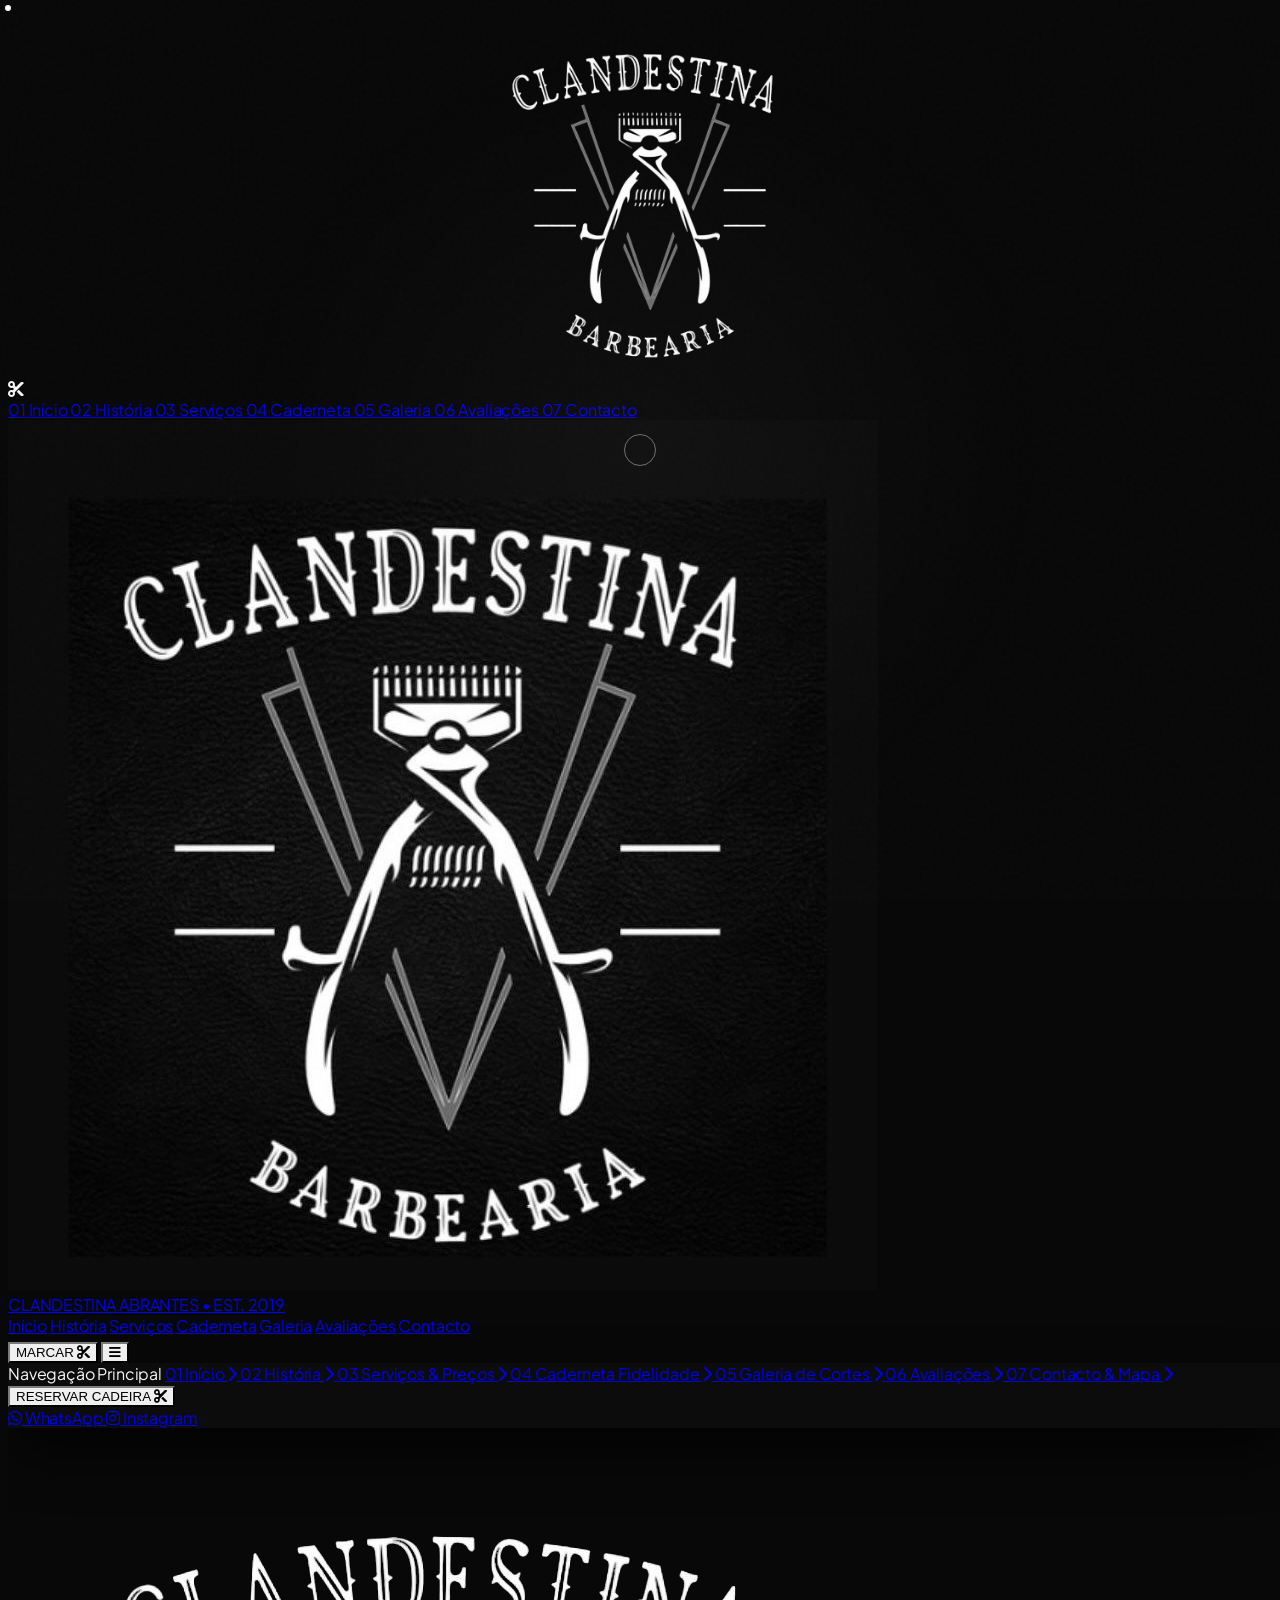
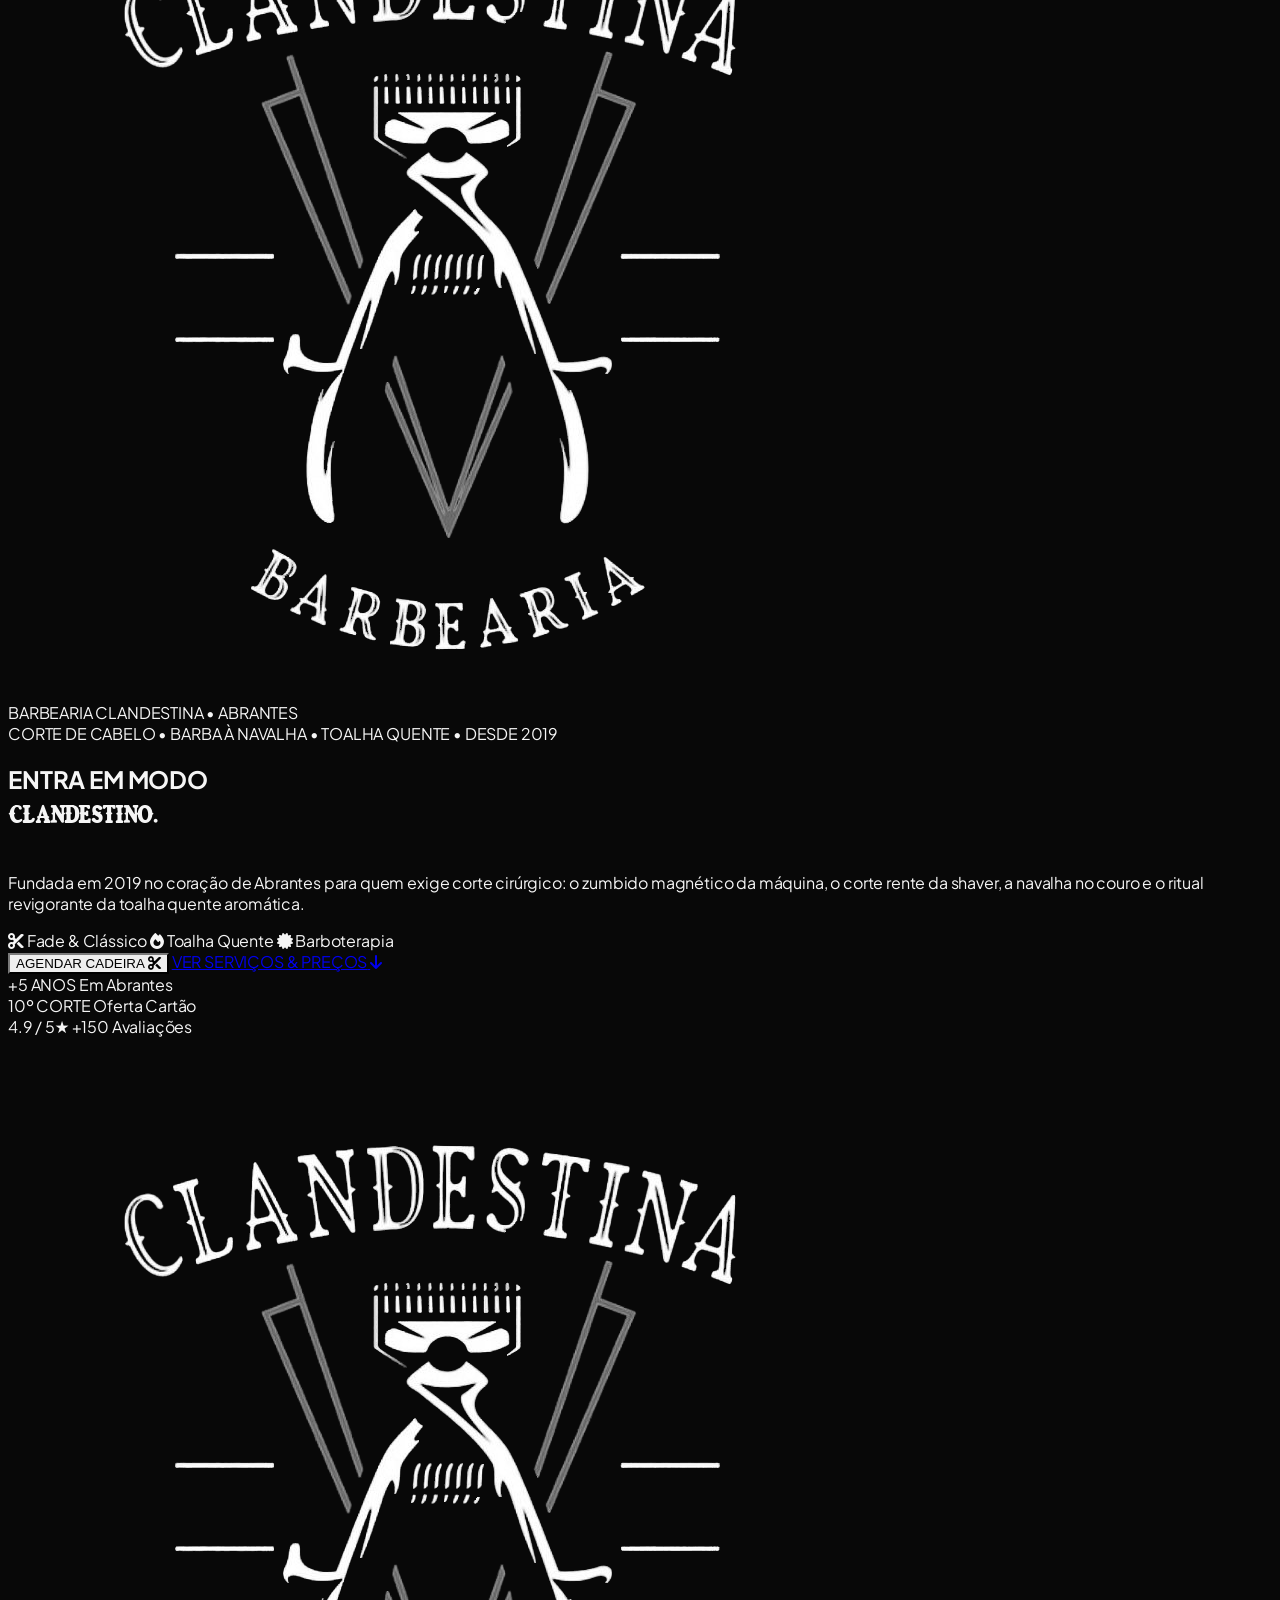
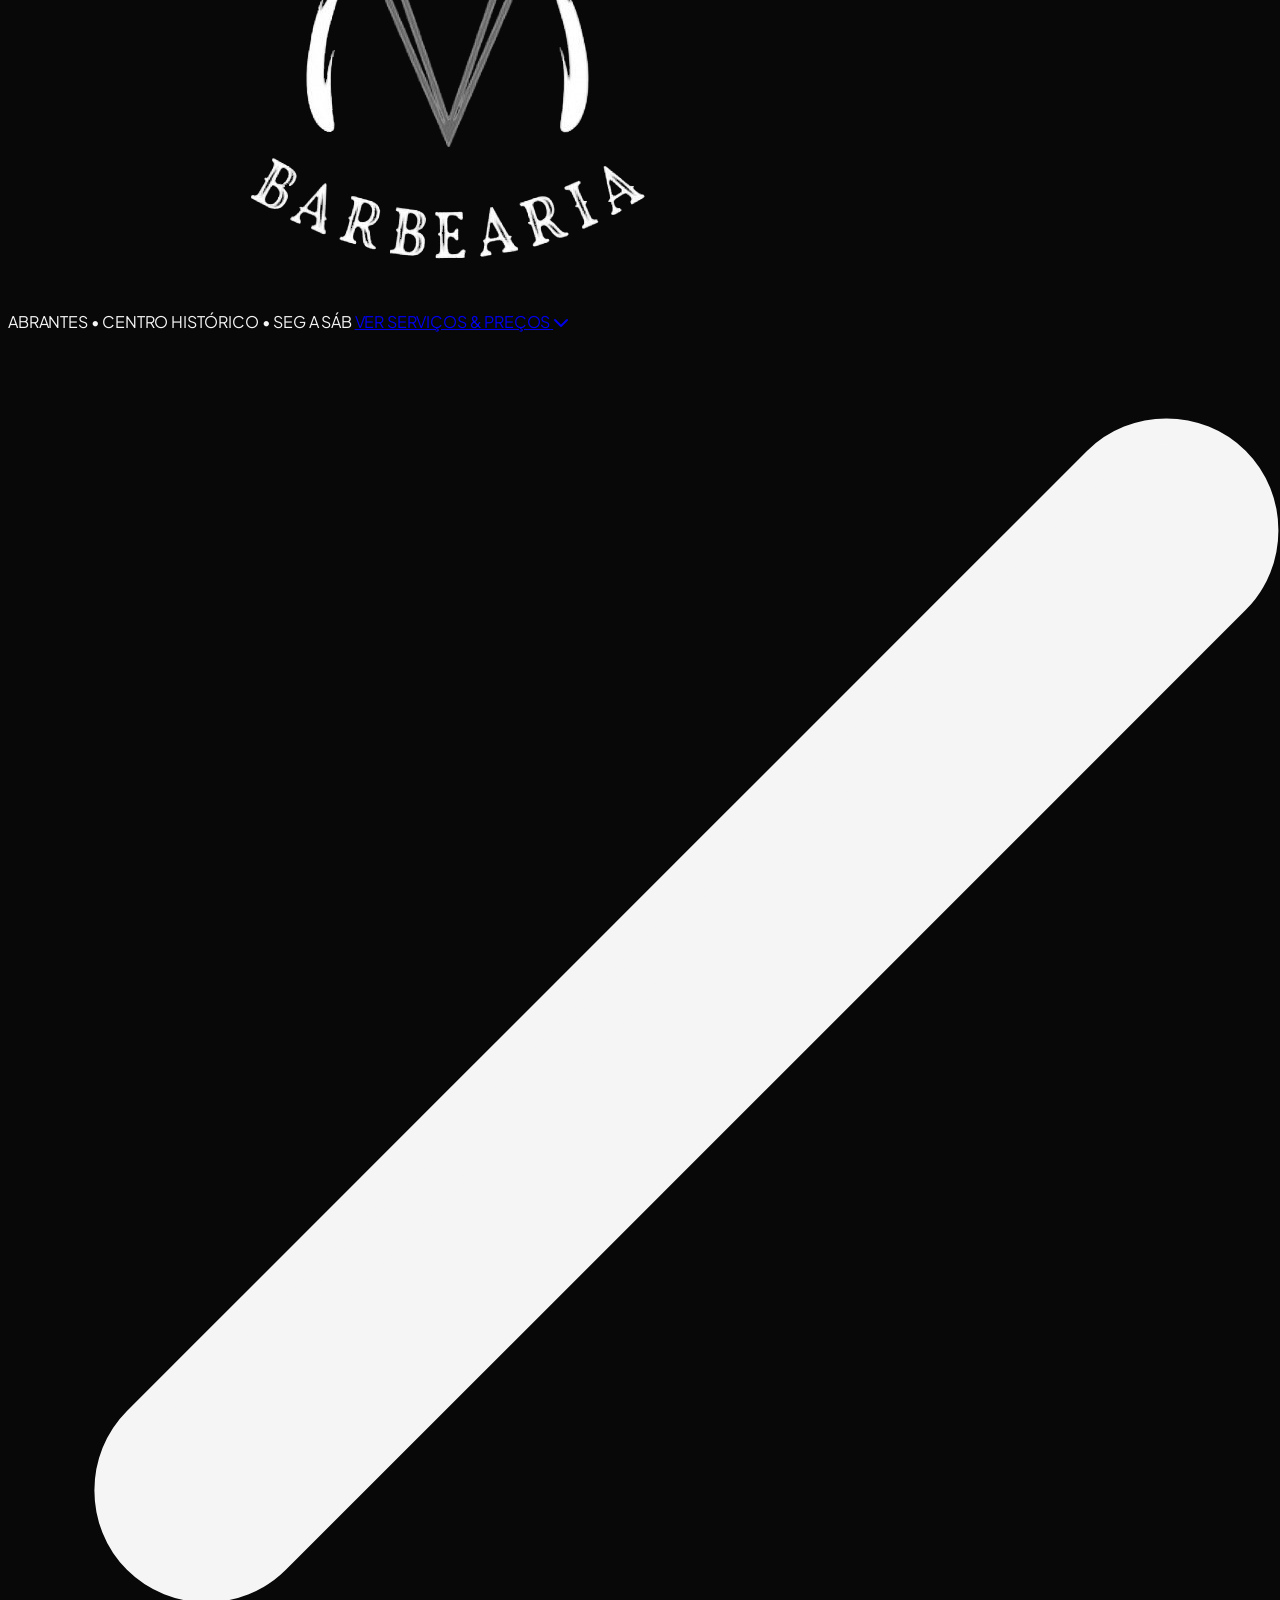
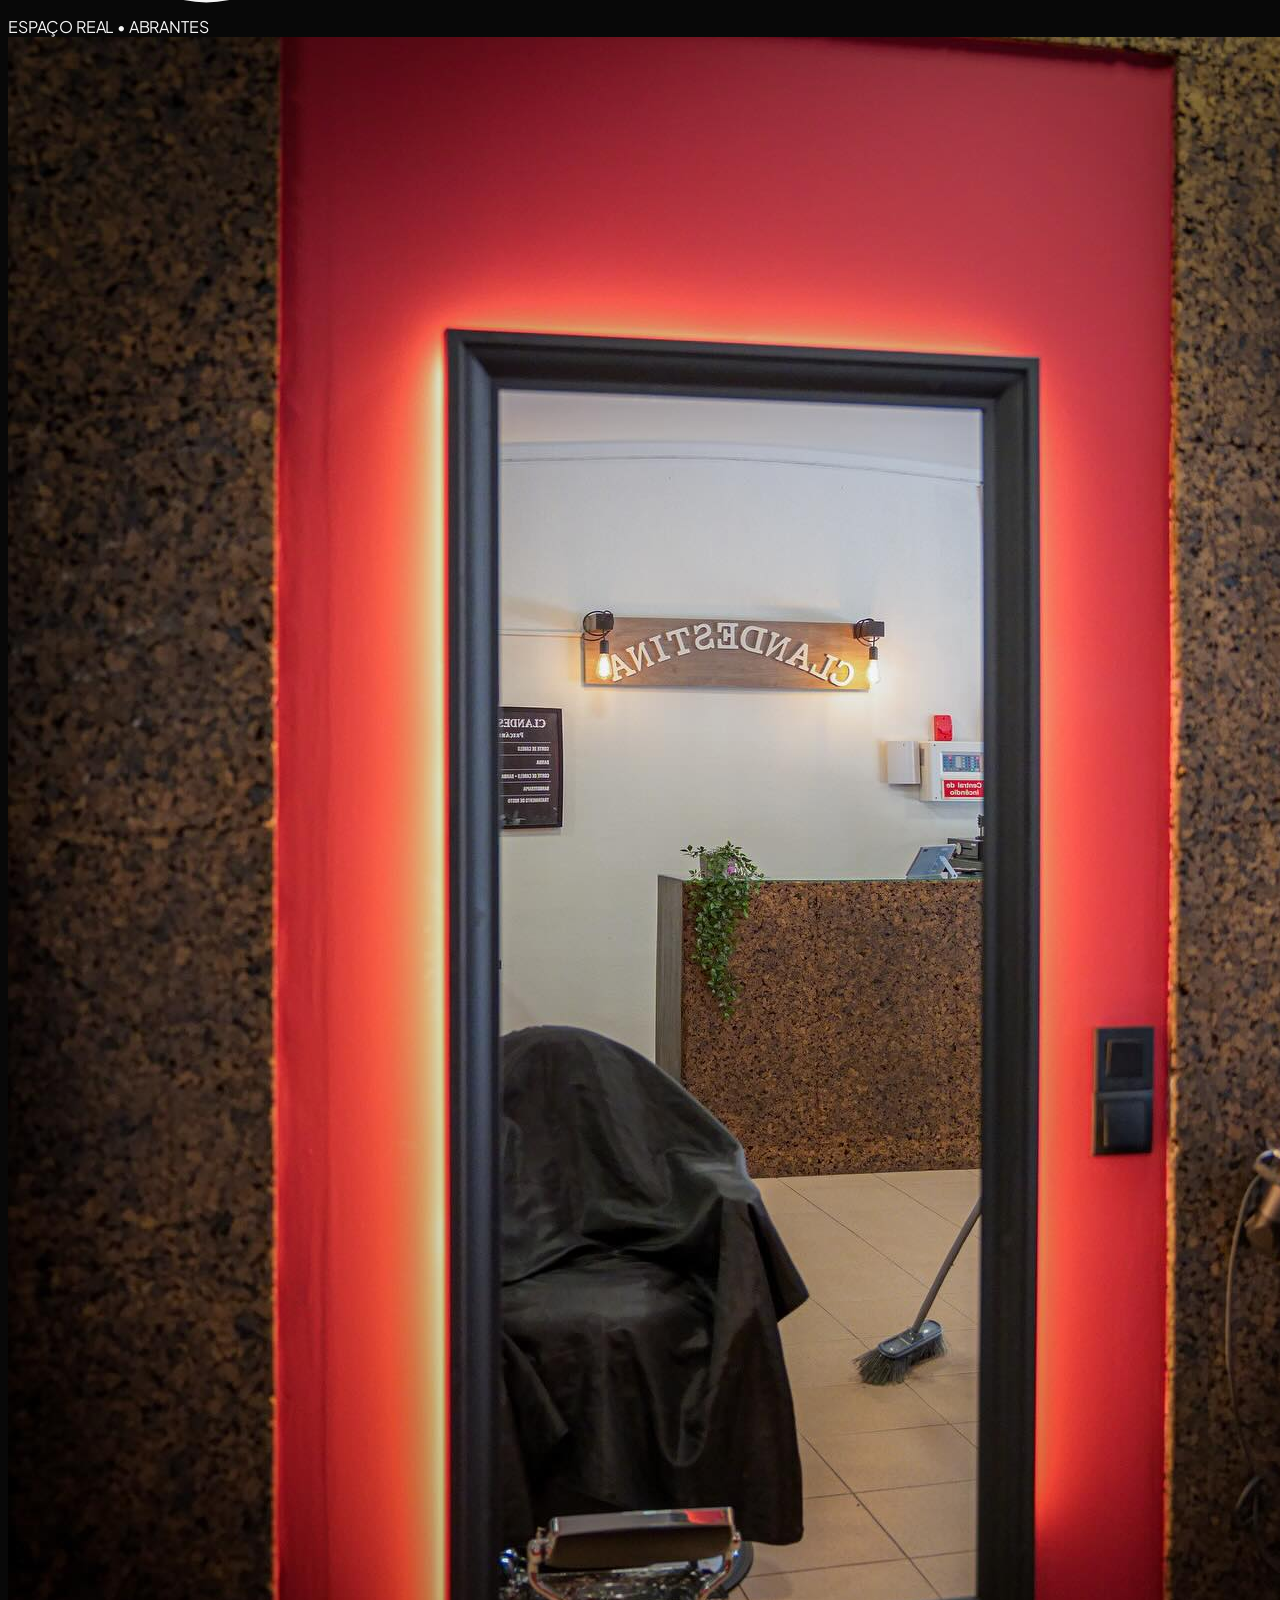
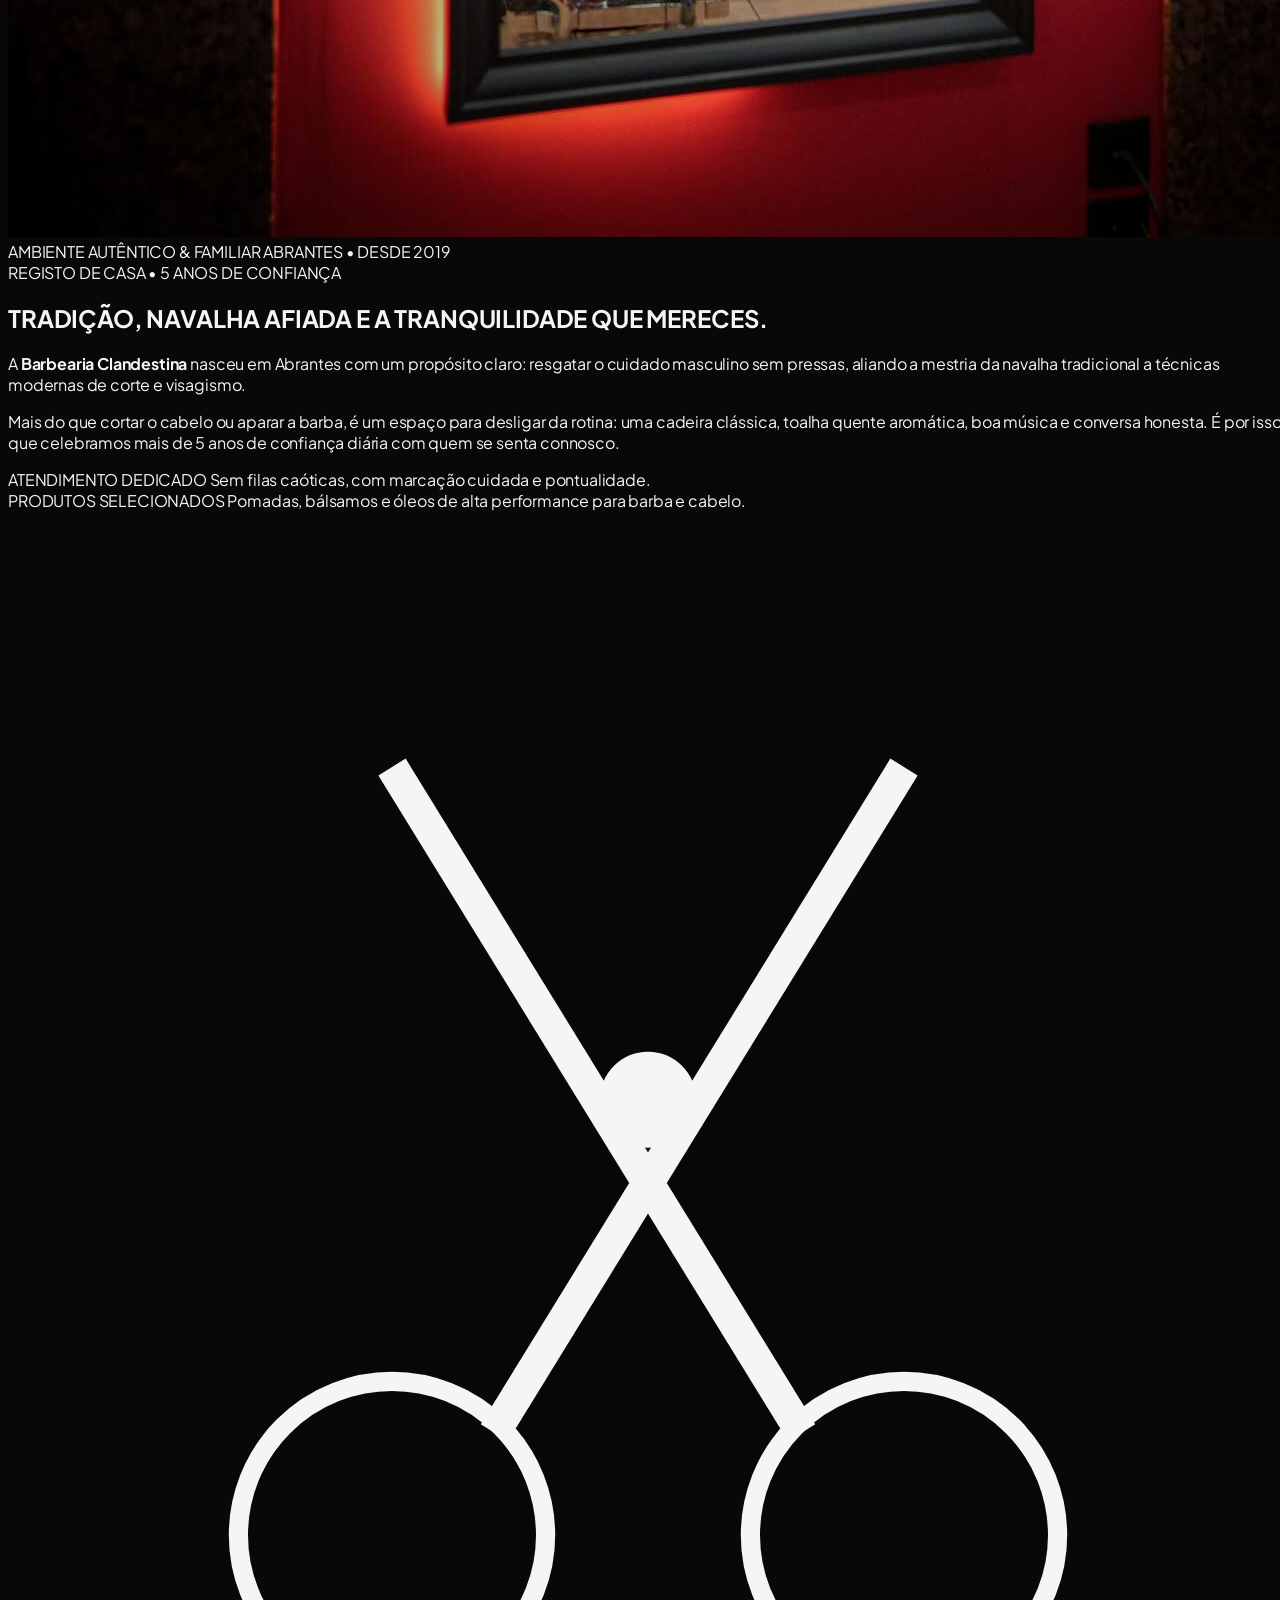
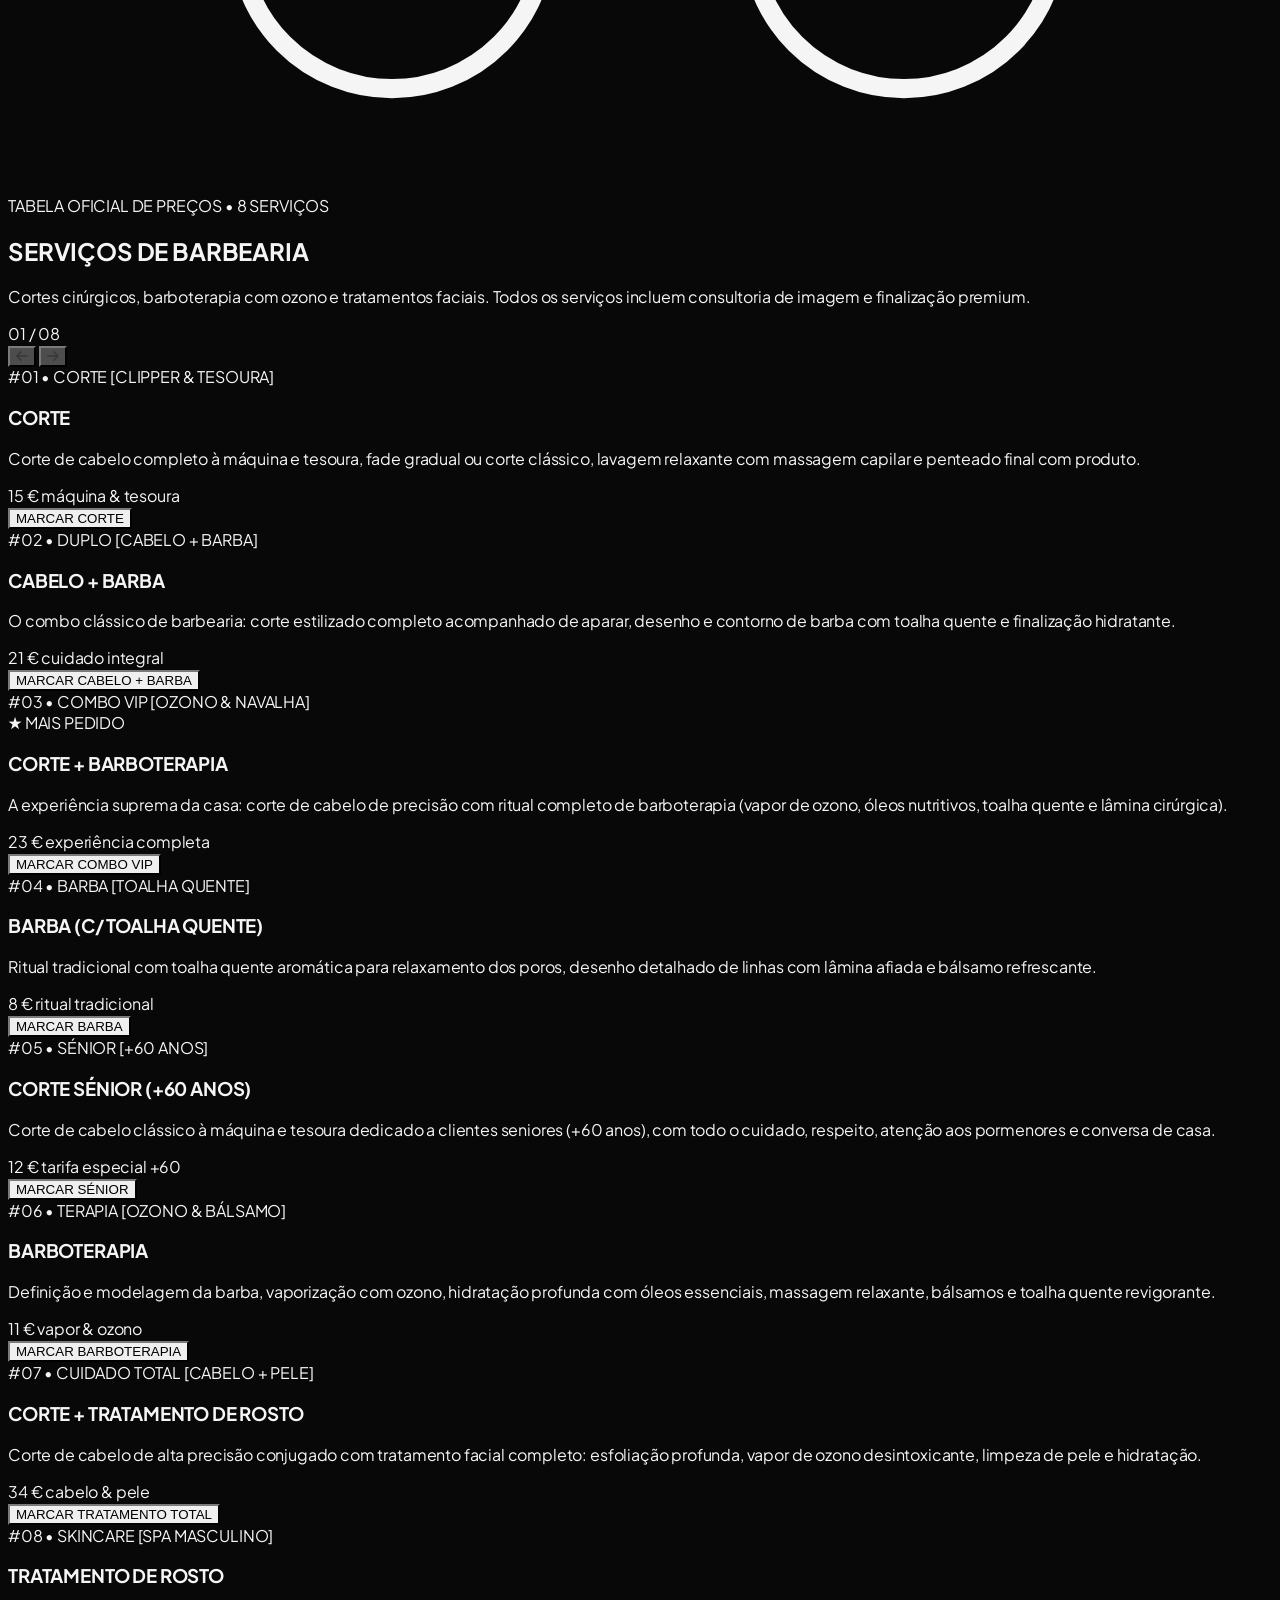
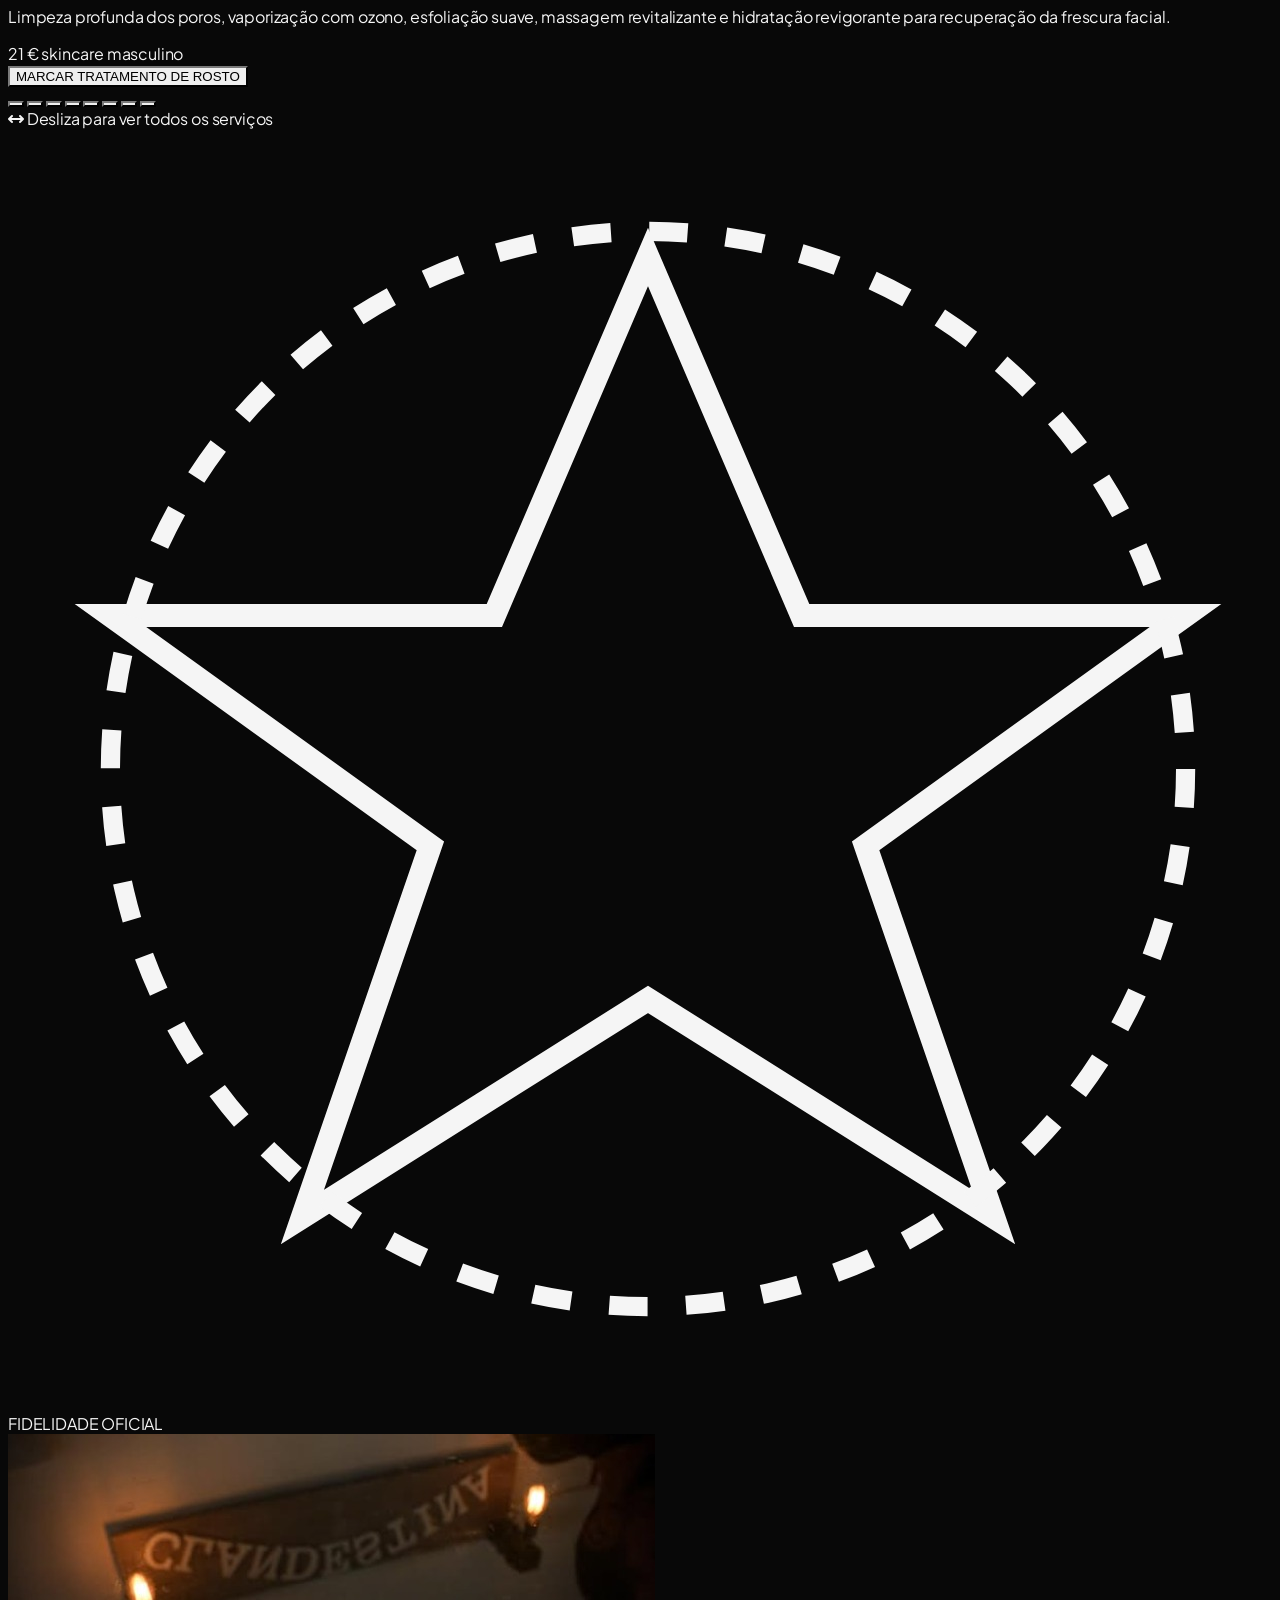
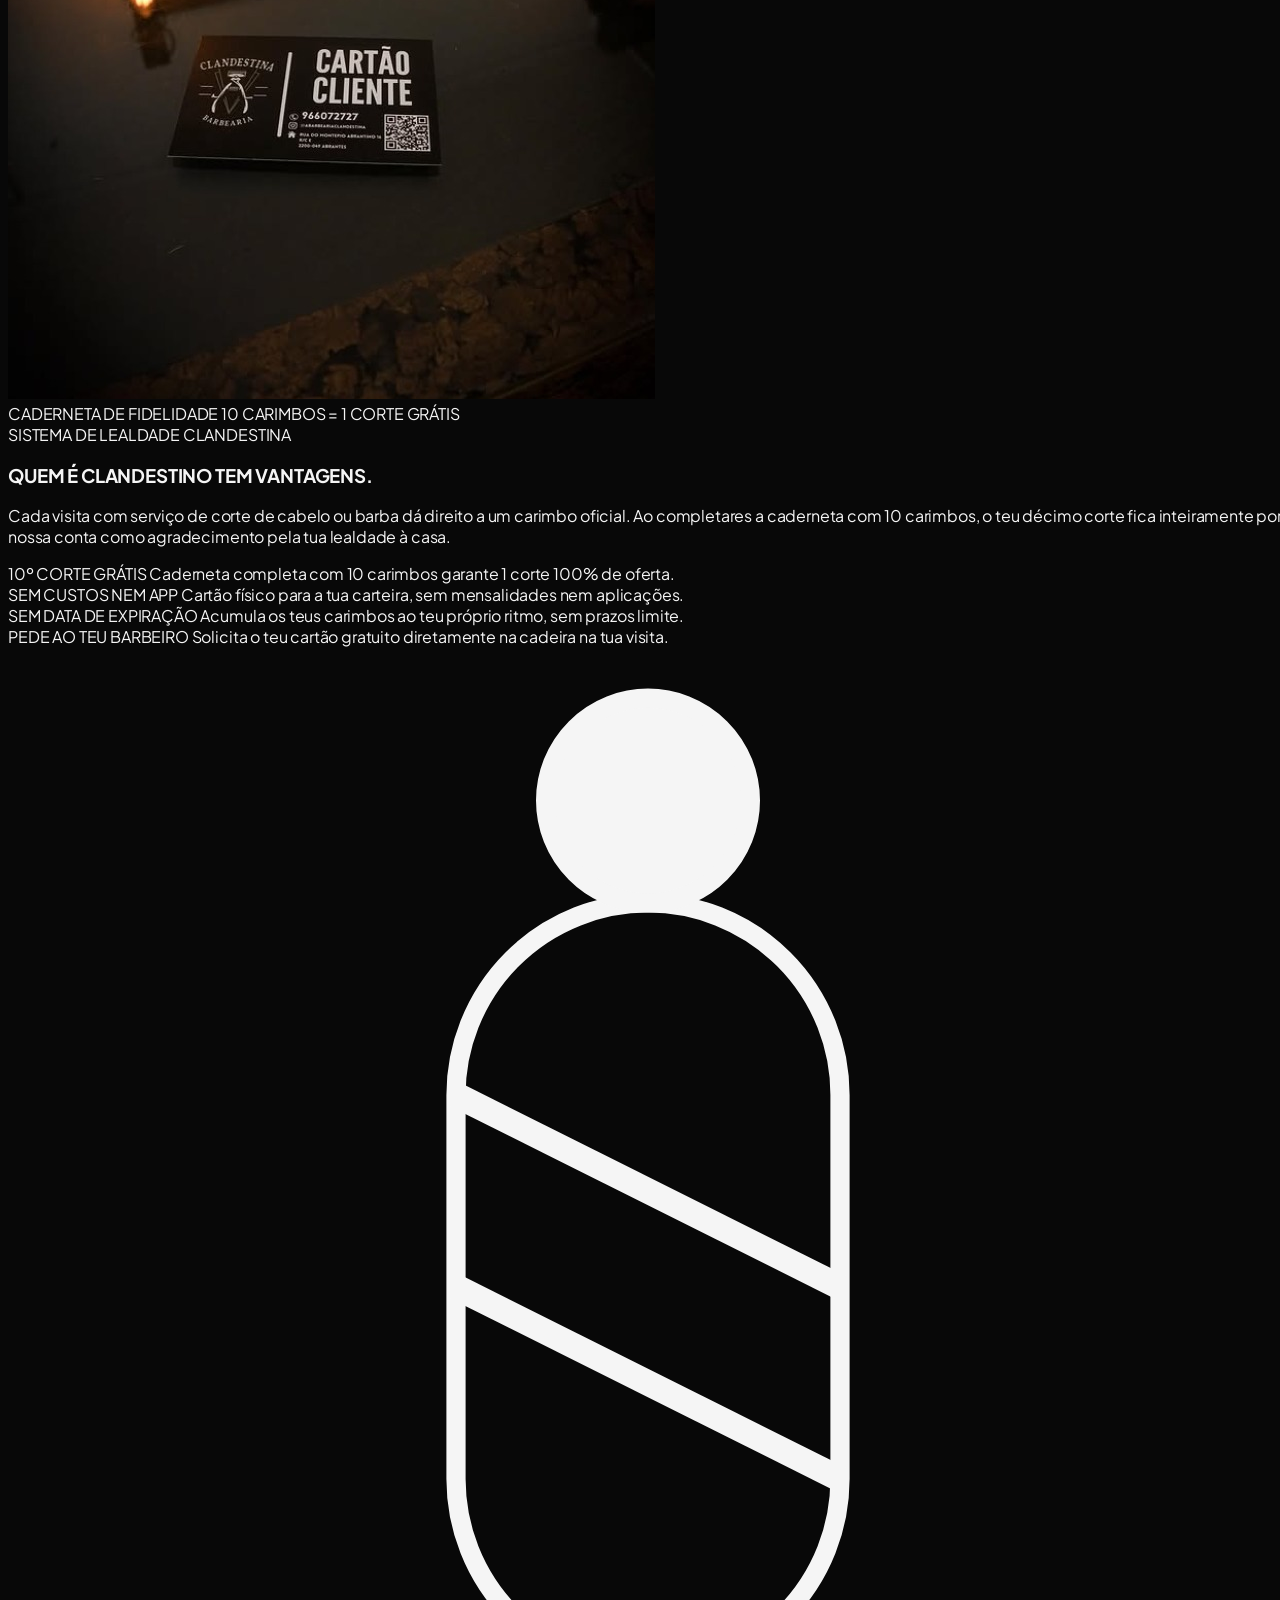
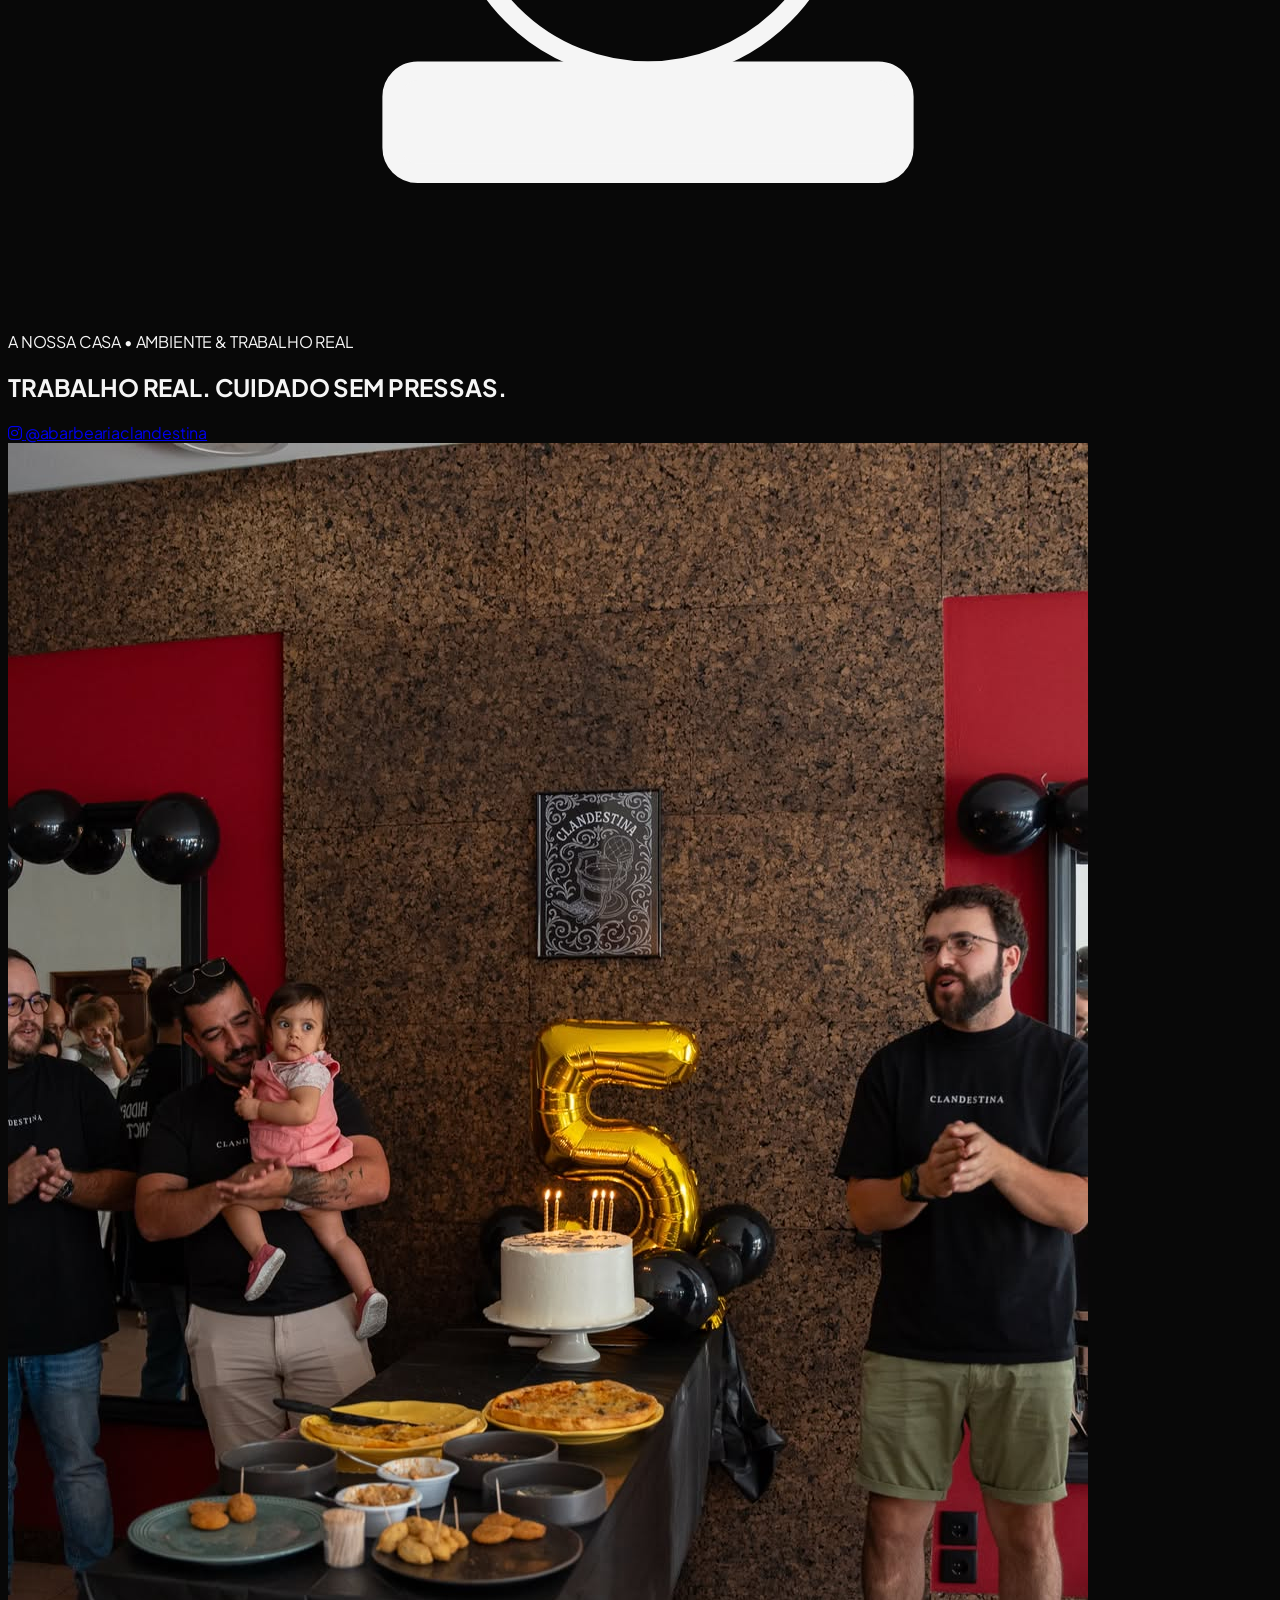
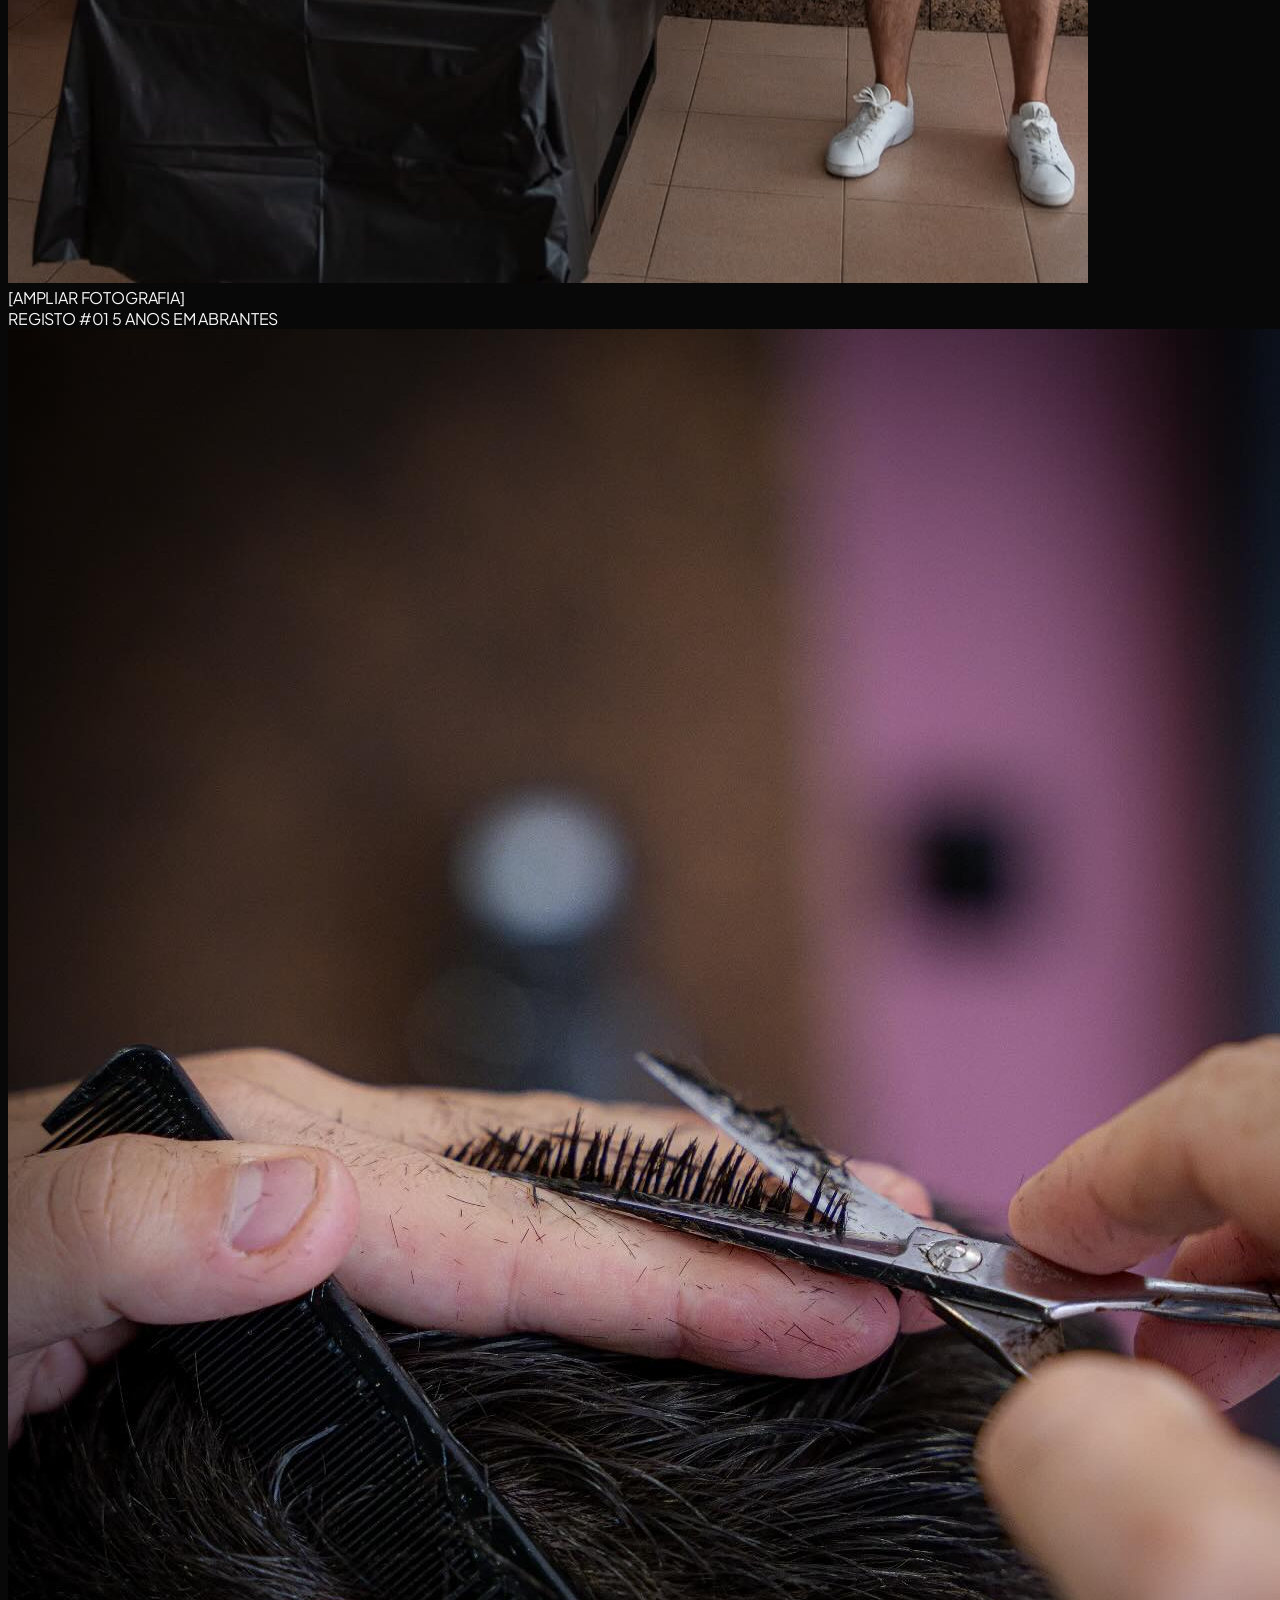
==== commit abe760c8: "Add files via upload" ====
--- a/index.html
+++ b/index.html
@@ -432,7 +432,16 @@
   </header>
 
   <!-- ==================== HERO SECTION: PRETO E BRANCO COM DETALHES DE BARBEARIA ==================== -->
-  <section id="home" class="min-h-[calc(100svh-4.5rem)] lg:min-h-screen pt-20 lg:pt-20 pb-4 lg:pb-6 flex flex-col justify-between px-4 sm:px-6 lg:px-8 relative border-b border-neutral-800 overflow-x-clip bg-[#0a0a0a]">
+  <section id="home" class="min-h-[calc(100svh-4.5rem)] lg:min-h-screen pt-20 lg:pt-20 pb-4 lg:pb-6 flex flex-col justify-between px-4 sm:px-6 lg:px-8 relative border-b border-neutral-800 overflow-hidden bg-[#0a0a0a]">
+
+    <!-- Marca d'Água / Ilustração de Fundo Cinematográfica (Exclusivo Mobile - Abordagem 2) -->
+    <div class="lg:hidden absolute -right-3 top-[10%] w-[290px] sm:w-[320px] max-w-[80vw] pointer-events-none select-none z-0 opacity-[0.14] transition-opacity" aria-hidden="true">
+      <img
+        src="assets/images/logo_semfundo.png"
+        alt=""
+        class="w-full h-auto object-contain filter drop-shadow-[0_0_35px_rgba(255,255,255,0.06)]"
+      >
+    </div>
 
     <!-- Contentor com Enquadramento Total sem Scroll -->
     <div class="max-w-7xl mx-auto w-full flex-1 flex flex-col justify-between relative z-10 py-1 sm:py-2">
@@ -456,54 +465,47 @@
       </div>
 
       <!-- 2. Grid Principal Equilibrado do Hero -->
-      <div class="flex-1 flex flex-col justify-between lg:grid lg:grid-cols-12 gap-5 lg:gap-8 xl:gap-12 items-center py-2 lg:py-4 xl:py-6 my-auto lg:my-auto w-full">
+      <div class="flex-1 flex flex-col justify-center lg:grid lg:grid-cols-12 gap-5 lg:gap-8 xl:gap-12 items-center py-3 sm:py-4 lg:py-4 xl:py-6 my-auto lg:my-auto w-full">
         
-        <!-- Lado Esquerdo: Tipografia Majestosa & Ações Distribuídas Verticalmente no Mobile -->
-        <div class="lg:col-span-7 flex flex-col justify-between lg:justify-center gap-6 sm:gap-7 lg:gap-4 xl:gap-6 w-full flex-1 lg:flex-initial py-2 lg:py-0">
-
-          <!-- Linha de Título com Logótipo Integrado à Direita no Mobile -->
-          <div class="reveal flex items-center justify-between gap-4">
-            <h1 class="font-title text-[46px] sm:text-6xl lg:text-5xl xl:text-6xl 2xl:text-7xl text-white tracking-tight uppercase leading-[0.92]">
+        <!-- Lado Esquerdo: Tipografia Majestosa & Ações -->
+        <div class="lg:col-span-7 flex flex-col justify-center space-y-4 sm:space-y-5 lg:space-y-4 xl:space-y-6 w-full flex-1 lg:flex-initial py-1 lg:py-0">
+
+          <!-- Linha de Título Dominante com 100% de Largura no Mobile -->
+          <div class="reveal w-full pt-1 sm:pt-2 relative z-10">
+            <h1 class="font-title text-[44px] sm:text-6xl lg:text-5xl xl:text-6xl 2xl:text-7xl text-white tracking-tight uppercase leading-[0.92]">
               ENTRA EM <span class="text-neutral-500 hover:text-white transition-colors">MODO</span> <br>
               <span class="font-royal text-[40px] sm:text-5xl lg:text-4xl xl:text-5xl 2xl:text-6xl tracking-normal inline-block mt-1 sm:mt-1.5 text-white">CLANDESTINO.</span>
             </h1>
-
-            <!-- Logótipo Oficial no Espaço Indicado pelo Utilizador (Mobile & Tablet) -->
-            <div class="lg:hidden shrink-0 flex items-center justify-center select-none">
-              <img
-                src="assets/images/logo_semfundo.png"
-                alt="Logo Barbearia Clandestina"
-                class="w-28 sm:w-36 max-w-[32vw] h-auto object-contain drop-shadow-[0_10px_25px_rgba(255,255,255,0.14)] active:scale-95 transition-transform cursor-pointer"
-                onclick="pulseHeroLogo()"
-              >
-            </div>
           </div>
 
           <!-- Parágrafo Editorial de Apresentação com Excelente Leitura -->
-          <p class="reveal text-neutral-300 text-sm sm:text-base lg:text-sm xl:text-base max-w-xl font-sans leading-relaxed">
+          <p class="reveal text-neutral-300 text-sm sm:text-base lg:text-sm xl:text-base max-w-xl font-sans leading-relaxed relative z-10">
             Fundada em 2019 no coração de Abrantes para quem exige corte cirúrgico: o zumbido magnético da máquina, o corte rente da shaver, a navalha no couro e o ritual revigorante da toalha quente aromática.
           </p>
 
           <!-- Selos Editoriais Sutis (Pills Monocromáticas Apenas Mobile) -->
-          <div class="reveal flex lg:hidden flex-wrap items-center gap-2.5 font-mono text-xs text-neutral-300 uppercase tracking-wider">
-            <span class="px-3.5 py-2 bg-[#141414] border border-neutral-800 rounded-sm flex items-center gap-2">
-              <i class="fa-solid fa-scissors text-[10px] text-white"></i> Fade & Clássico
+          <div class="reveal flex lg:hidden flex-wrap items-center gap-2 font-mono text-[11px] sm:text-xs text-neutral-300 uppercase tracking-wider relative z-10">
+            <span class="px-2.5 py-1.5 bg-[#141414]/90 backdrop-blur-sm border border-neutral-800 rounded-sm flex items-center gap-1.5">
+              <i class="fa-solid fa-scissors text-[9px] text-white"></i> Fade & Clássico
             </span>
-            <span class="px-3.5 py-2 bg-[#141414] border border-neutral-800 rounded-sm flex items-center gap-2">
-              <i class="fa-solid fa-fire text-[10px] text-white"></i> Toalha Quente
+            <span class="px-2.5 py-1.5 bg-[#141414]/90 backdrop-blur-sm border border-neutral-800 rounded-sm flex items-center gap-1.5">
+              <i class="fa-solid fa-fire text-[9px] text-white"></i> Toalha Quente
             </span>
-            <span class="px-3.5 py-2 bg-[#141414] border border-neutral-800 rounded-sm flex items-center gap-2">
-              <i class="fa-solid fa-certificate text-[10px] text-white"></i> Barboterapia
+            <span class="px-2.5 py-1.5 bg-[#141414]/90 backdrop-blur-sm border border-neutral-800 rounded-sm flex items-center gap-1.5">
+              <i class="fa-solid fa-certificate text-[9px] text-white"></i> Barboterapia
             </span>
           </div>
 
-          <!-- Ações Principais Monocromáticas: Ancoradas à Base no Mobile -->
-          <div class="reveal flex flex-col sm:flex-row gap-3.5 sm:gap-4 items-stretch sm:items-center pt-4 sm:pt-6 mt-auto lg:mt-0 pb-1">
-            <button onclick="openBookingModal('Geral')" class="interactive-el w-full sm:w-auto px-8 py-4 sm:py-4.5 bg-white hover:bg-neutral-200 text-black font-title text-base sm:text-lg uppercase tracking-widest transition-all flex items-center justify-center gap-2.5 shadow-xl shadow-black/50 active:scale-95 font-bold rounded-sm">
+          <!-- Ações Principais: Sem Duplicação no Mobile (Apenas Ver Serviços & Preços no Fluxo) -->
+          <div class="reveal flex flex-col sm:flex-row gap-2.5 sm:gap-3 items-stretch sm:items-center pt-2 sm:pt-3 relative z-10">
+            <!-- Botão Agendar Cadeira (Exibido Apenas em Desktop/Tablet, já que Mobile tem Barra Fixa no Rodapé) -->
+            <button onclick="openBookingModal('Geral')" class="interactive-el hidden lg:flex w-full sm:w-auto px-6 xl:px-8 py-2.5 sm:py-3 xl:py-3.5 bg-white hover:bg-neutral-200 text-black font-title text-xs sm:text-sm xl:text-base uppercase tracking-wider transition-all items-center justify-center gap-2 shadow-lg shadow-black/50 active:scale-95 font-bold rounded-sm">
               <span>AGENDAR CADEIRA</span>
-              <i class="fa-solid fa-scissors text-xs"></i>
+              <i class="fa-solid fa-scissors text-[10px] sm:text-xs"></i>
             </button>
-            <a href="#servicos" class="interactive-el w-full sm:w-auto px-8 py-4 sm:py-4.5 bg-transparent hover:bg-neutral-900 border border-neutral-700 hover:border-white text-white font-title text-base sm:text-lg uppercase tracking-widest transition-all flex items-center justify-center gap-2.5 active:scale-95 rounded-sm" onmouseenter="sound.playRealScissors()">
+
+            <!-- Botão Único Principal no Mobile: Ver Serviços & Preços -->
+            <a href="#servicos" class="interactive-el w-full sm:w-auto px-6 sm:px-8 py-3.5 sm:py-3.5 bg-transparent hover:bg-white/5 border border-neutral-700 hover:border-white text-white font-title text-sm sm:text-base uppercase tracking-widest transition-all flex items-center justify-center gap-2 active:scale-95 rounded-sm" onmouseenter="sound.playRealScissors()">
               <span>VER SERVIÇOS & PREÇOS</span>
               <i class="fa-solid fa-arrow-down text-xs"></i>
             </a>
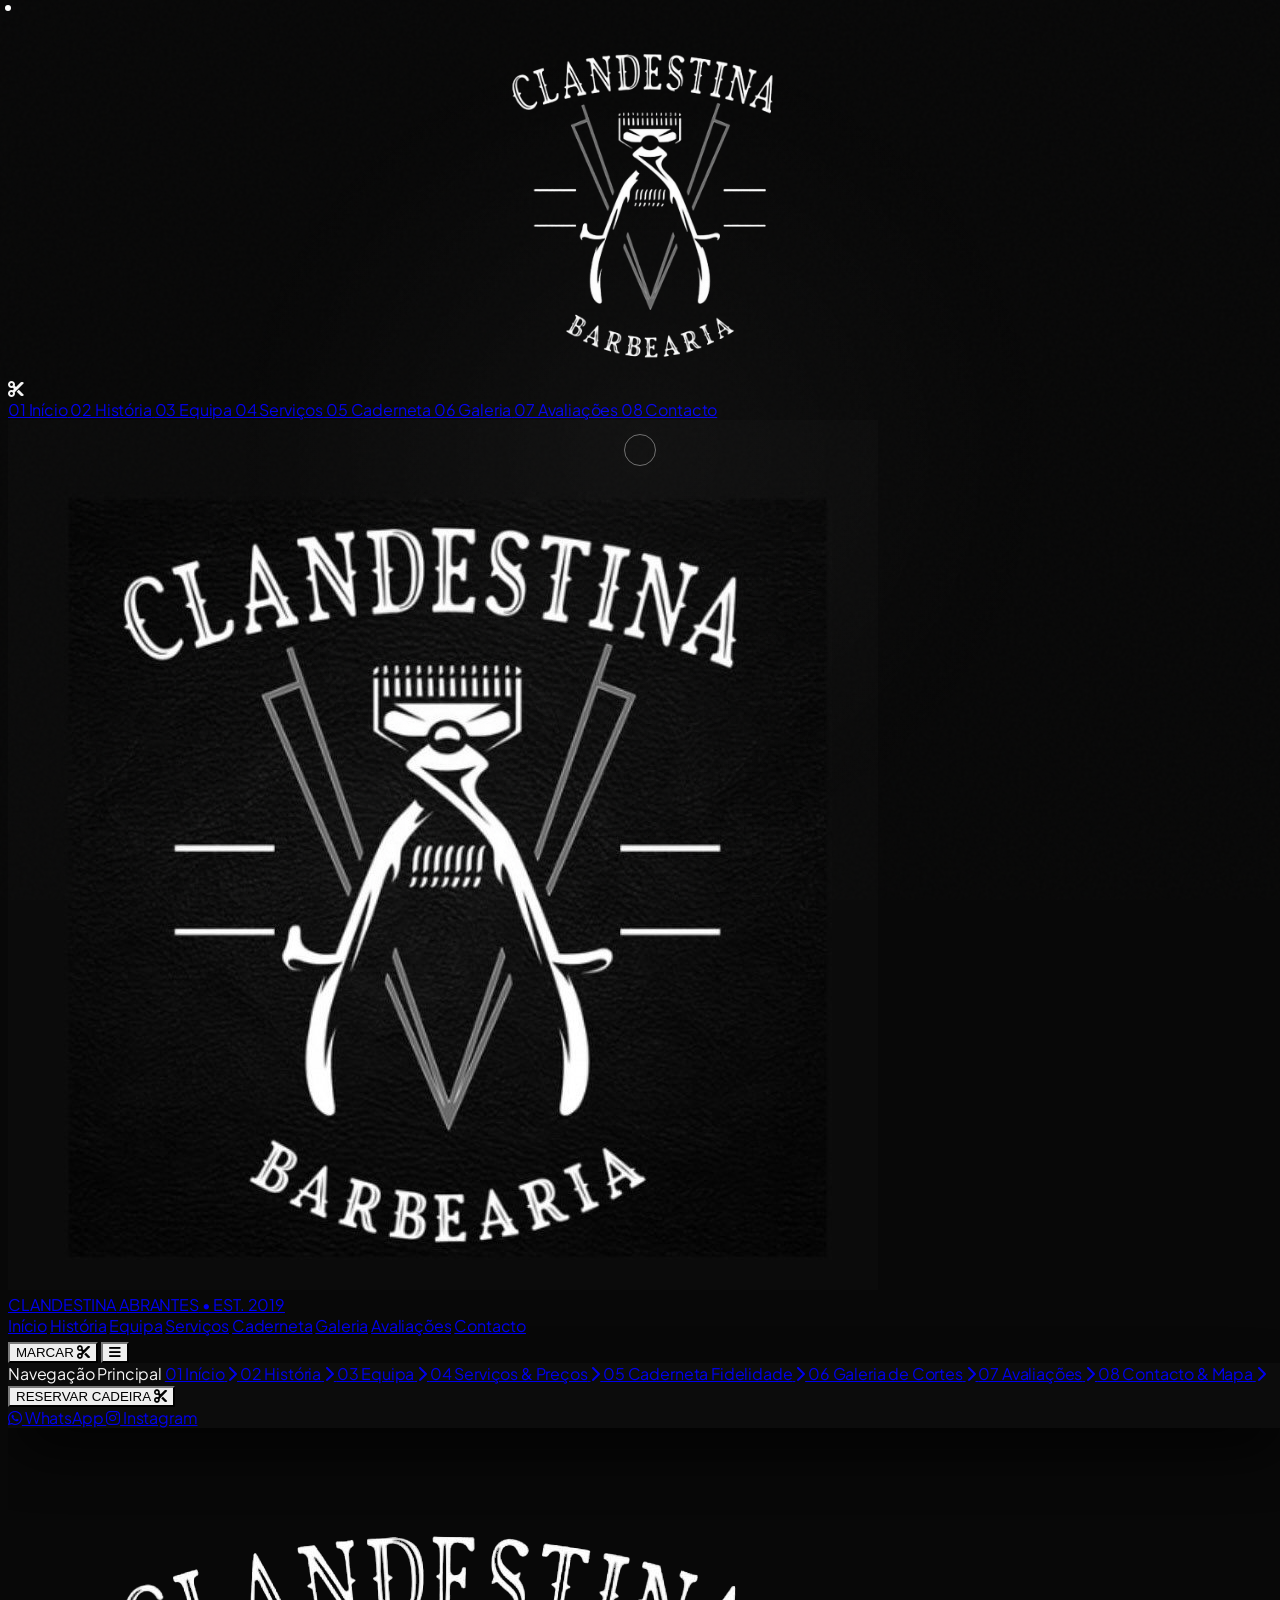
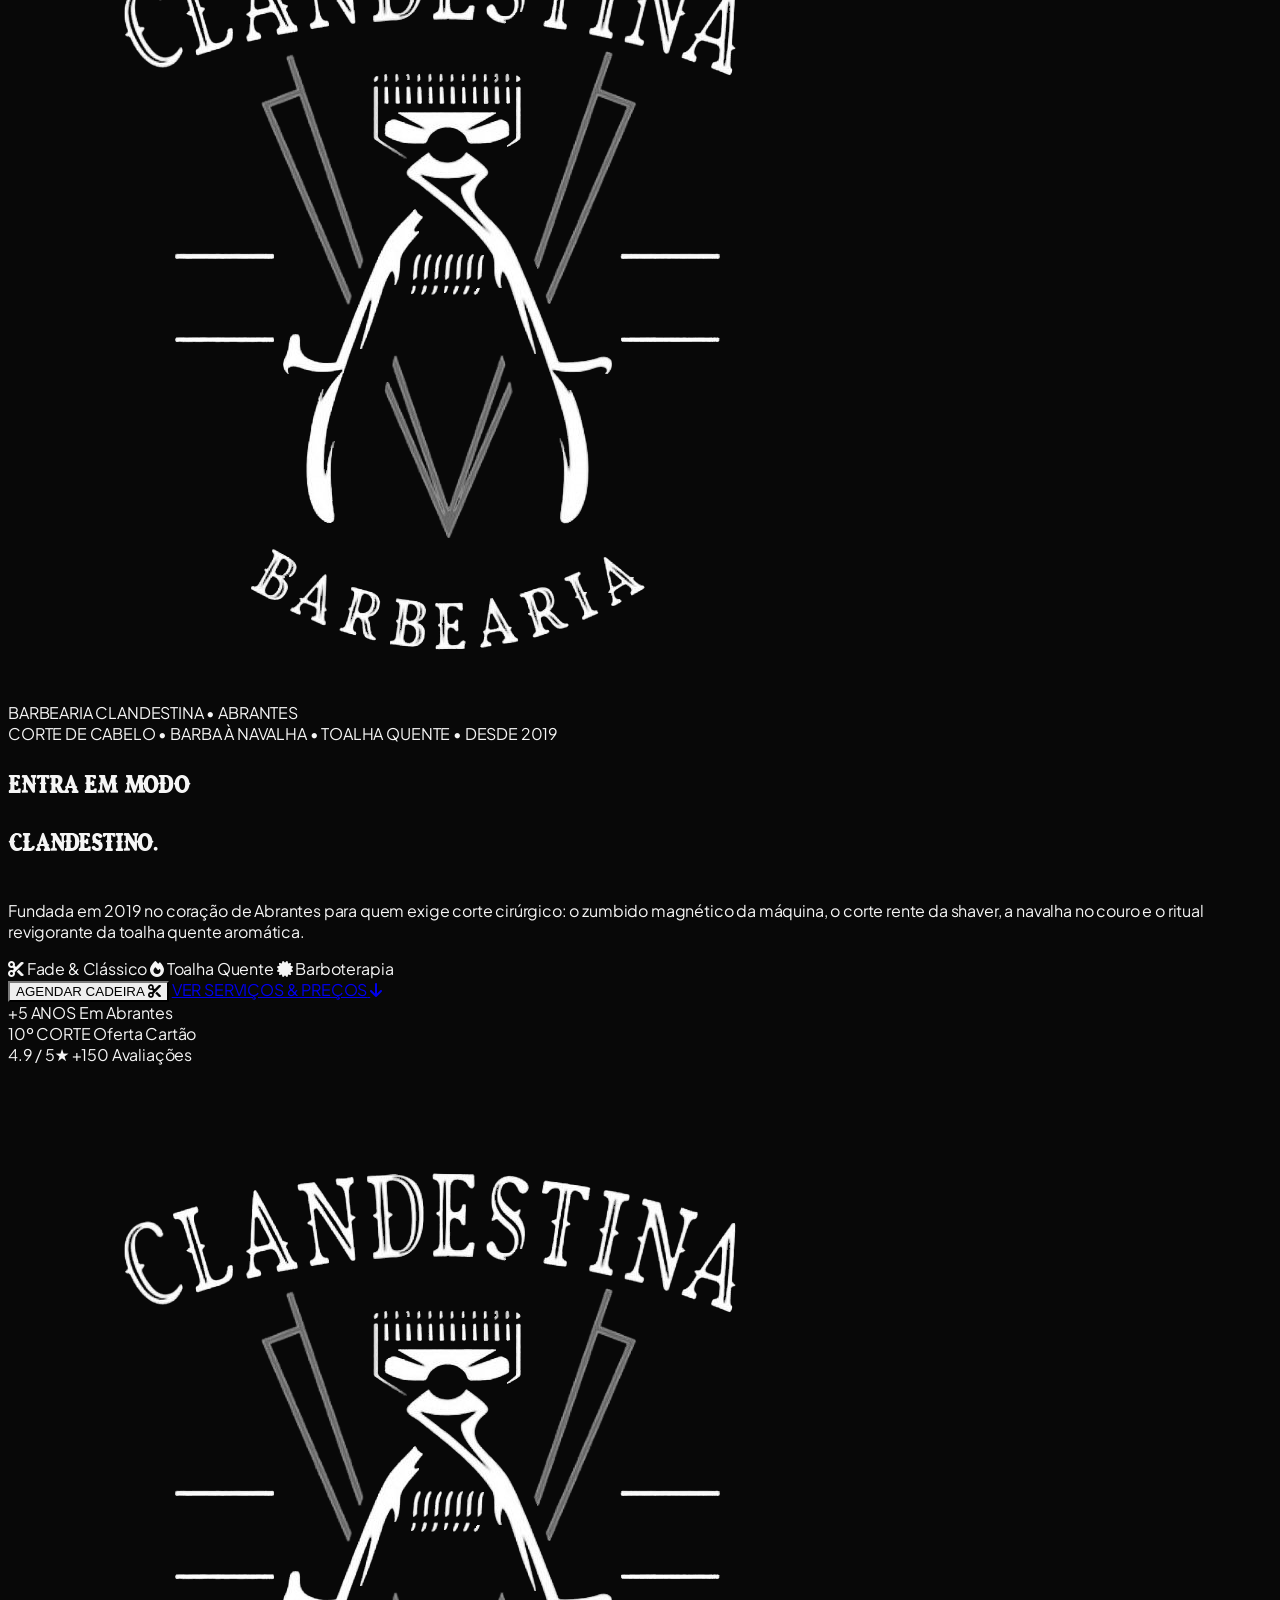
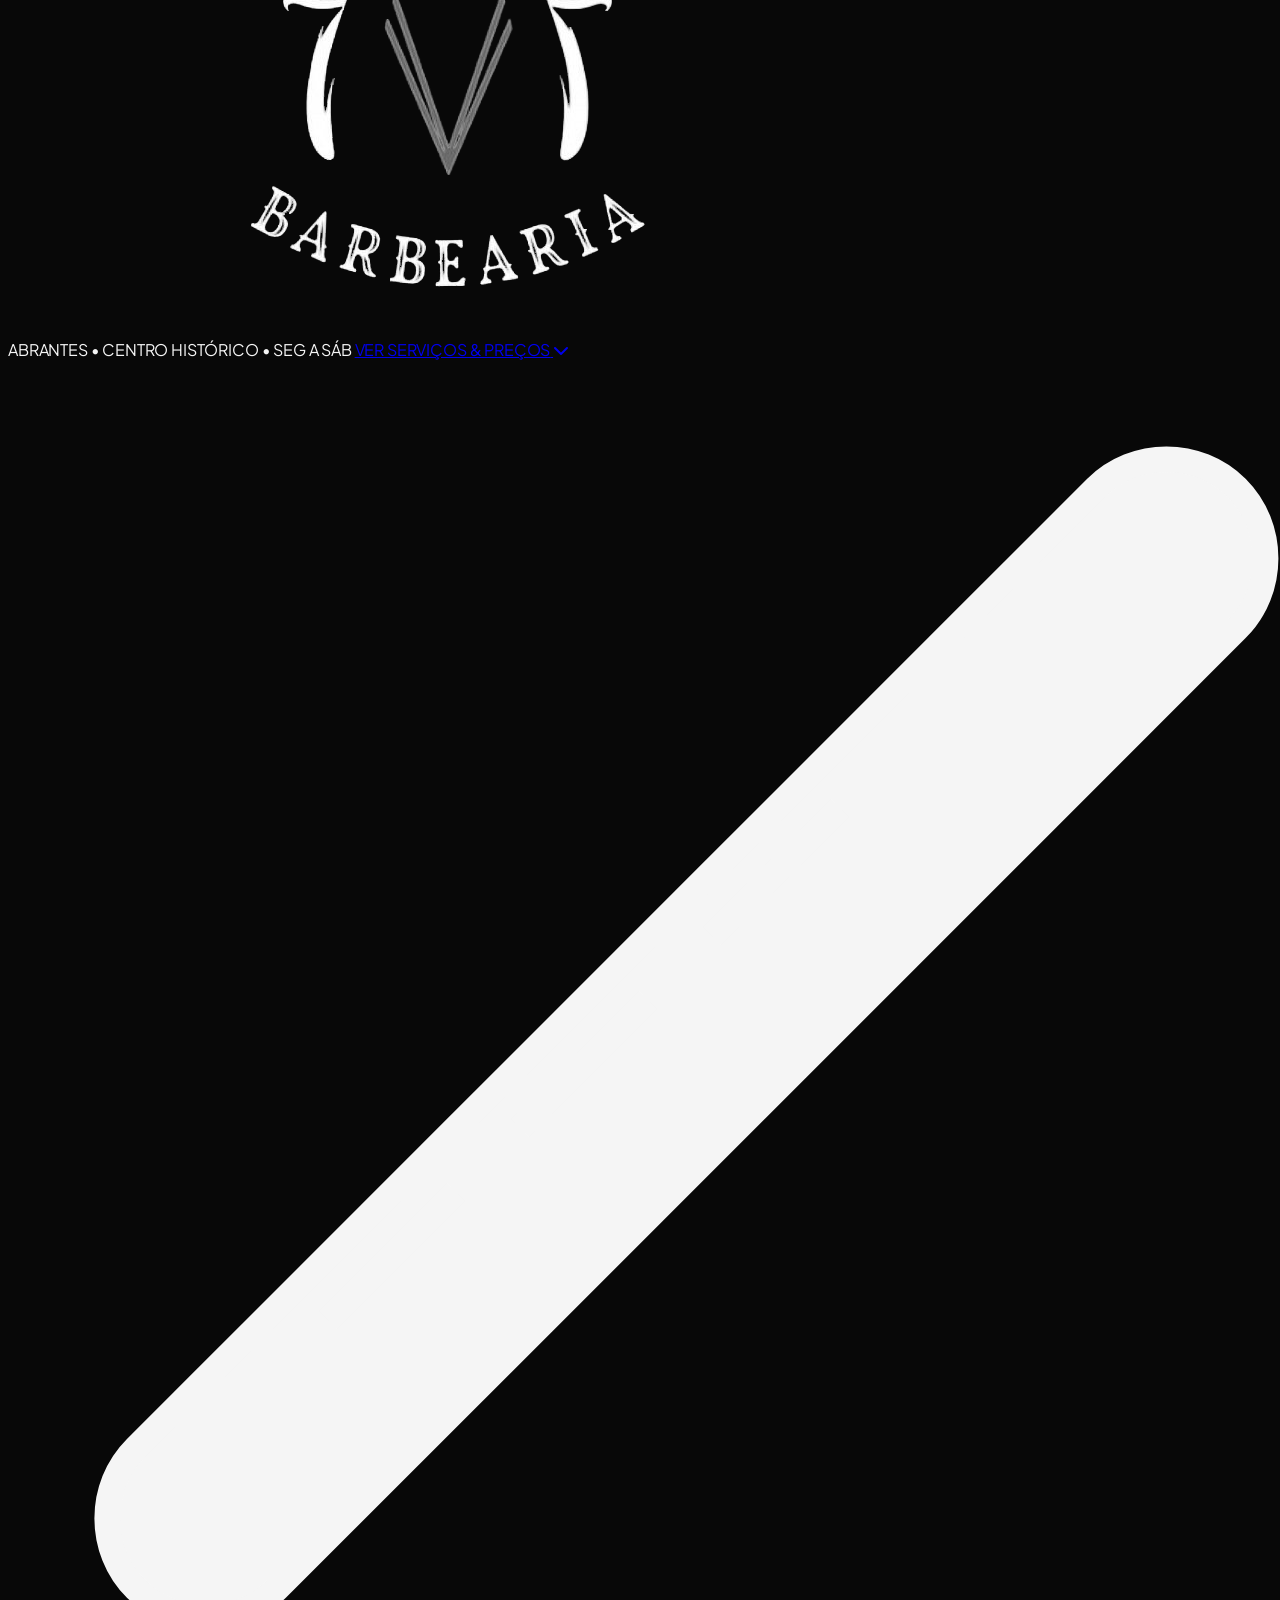
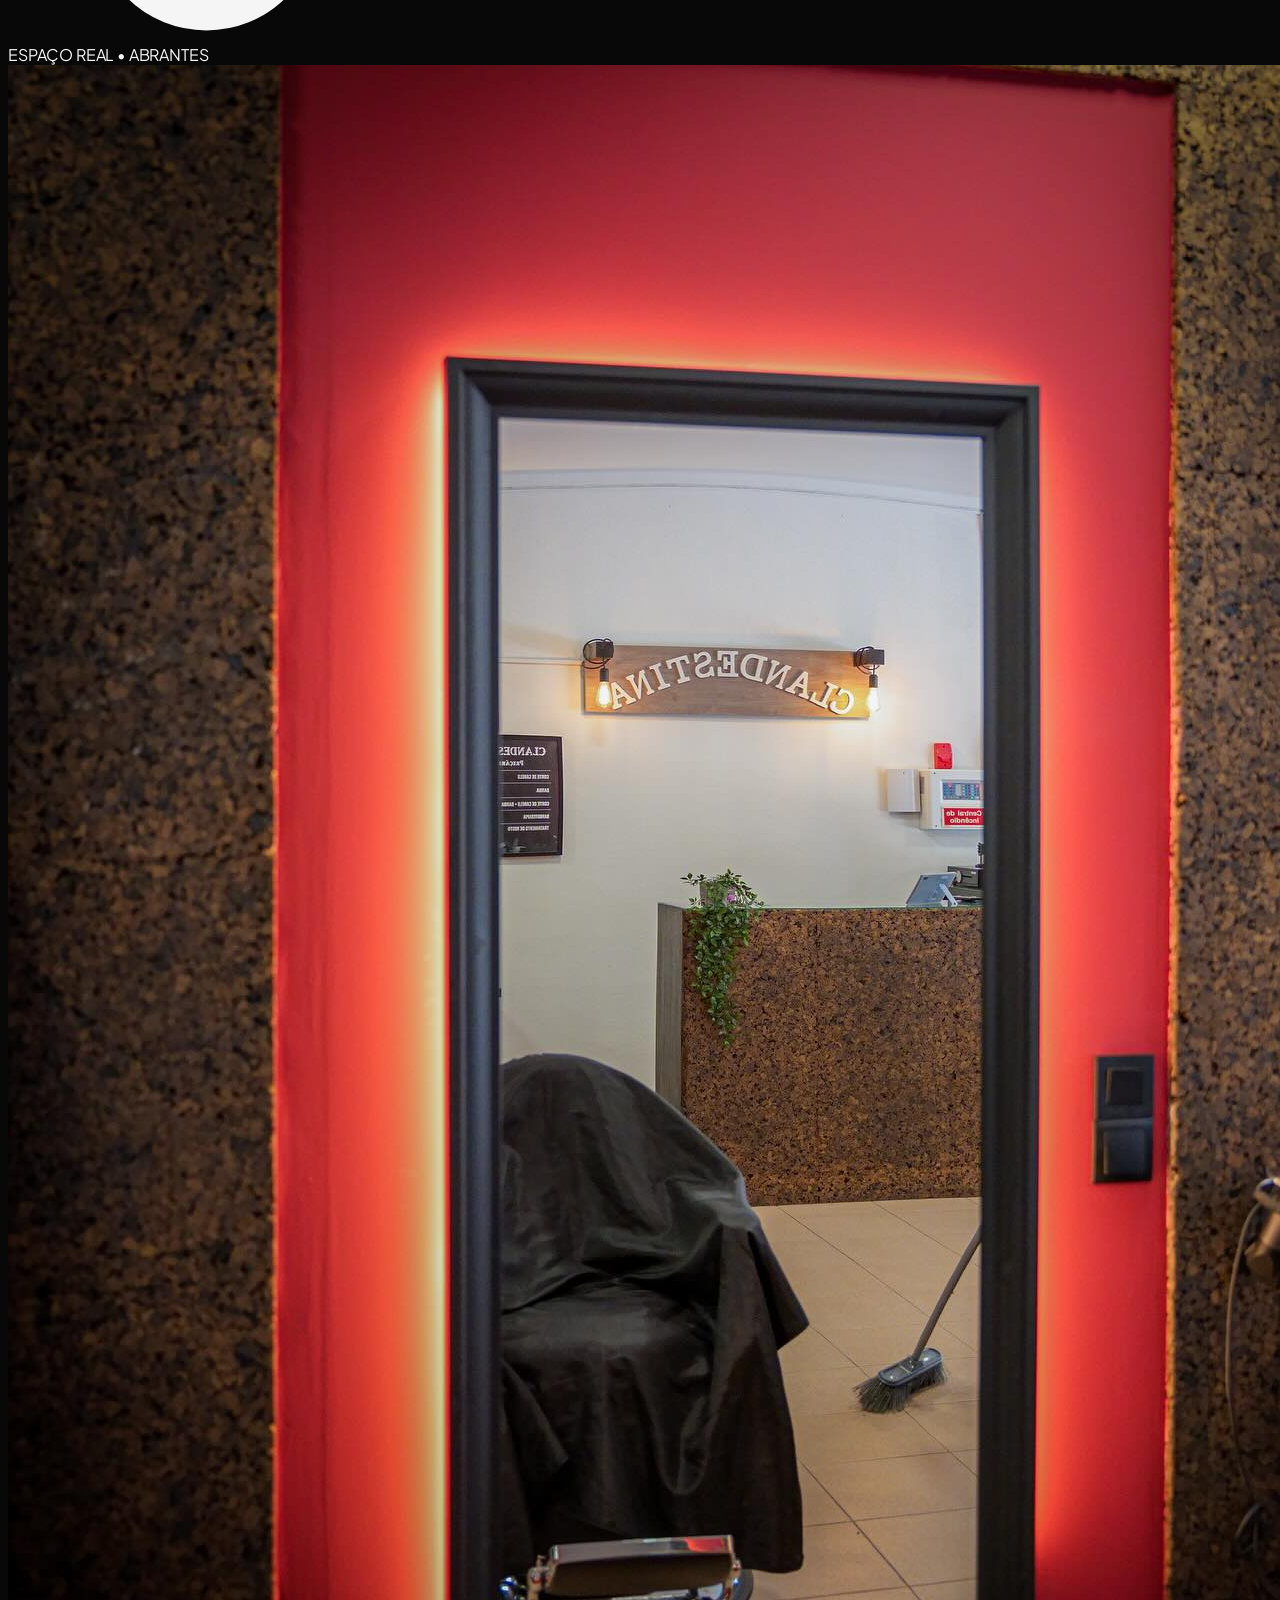
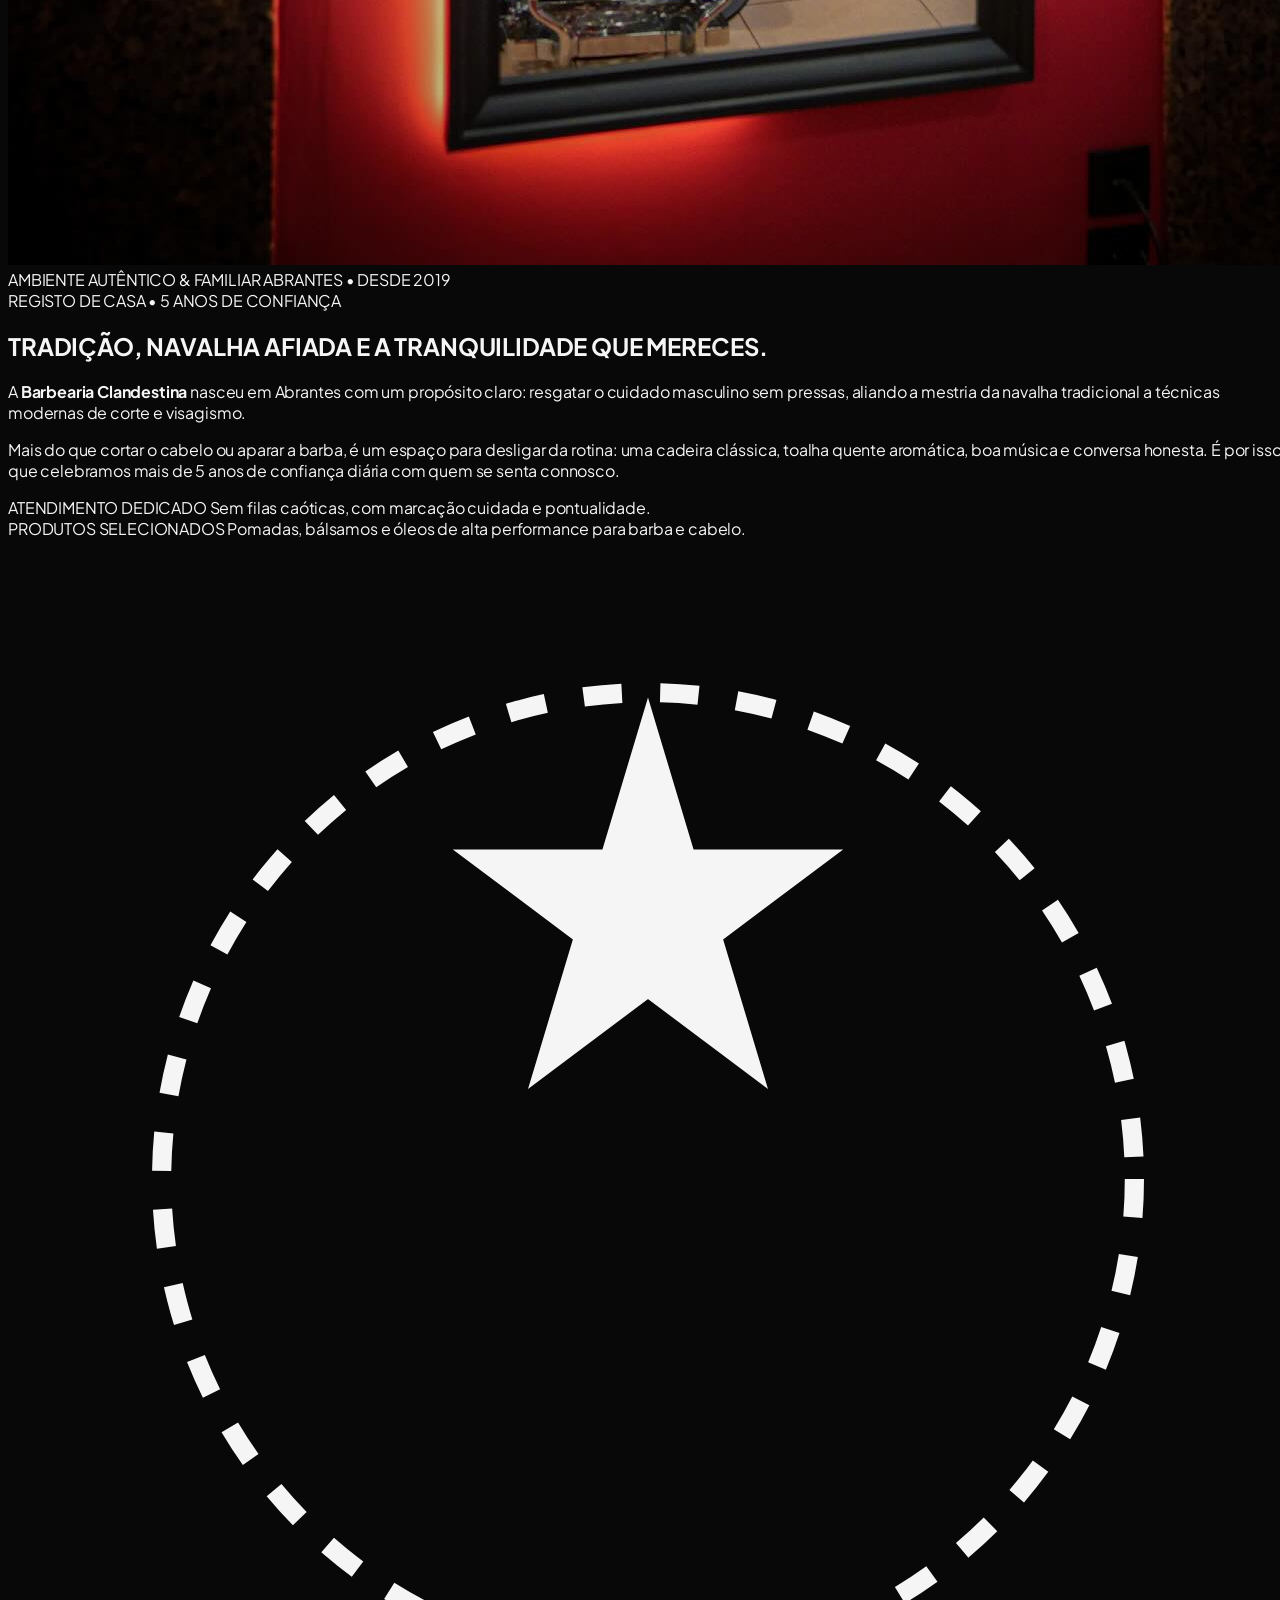
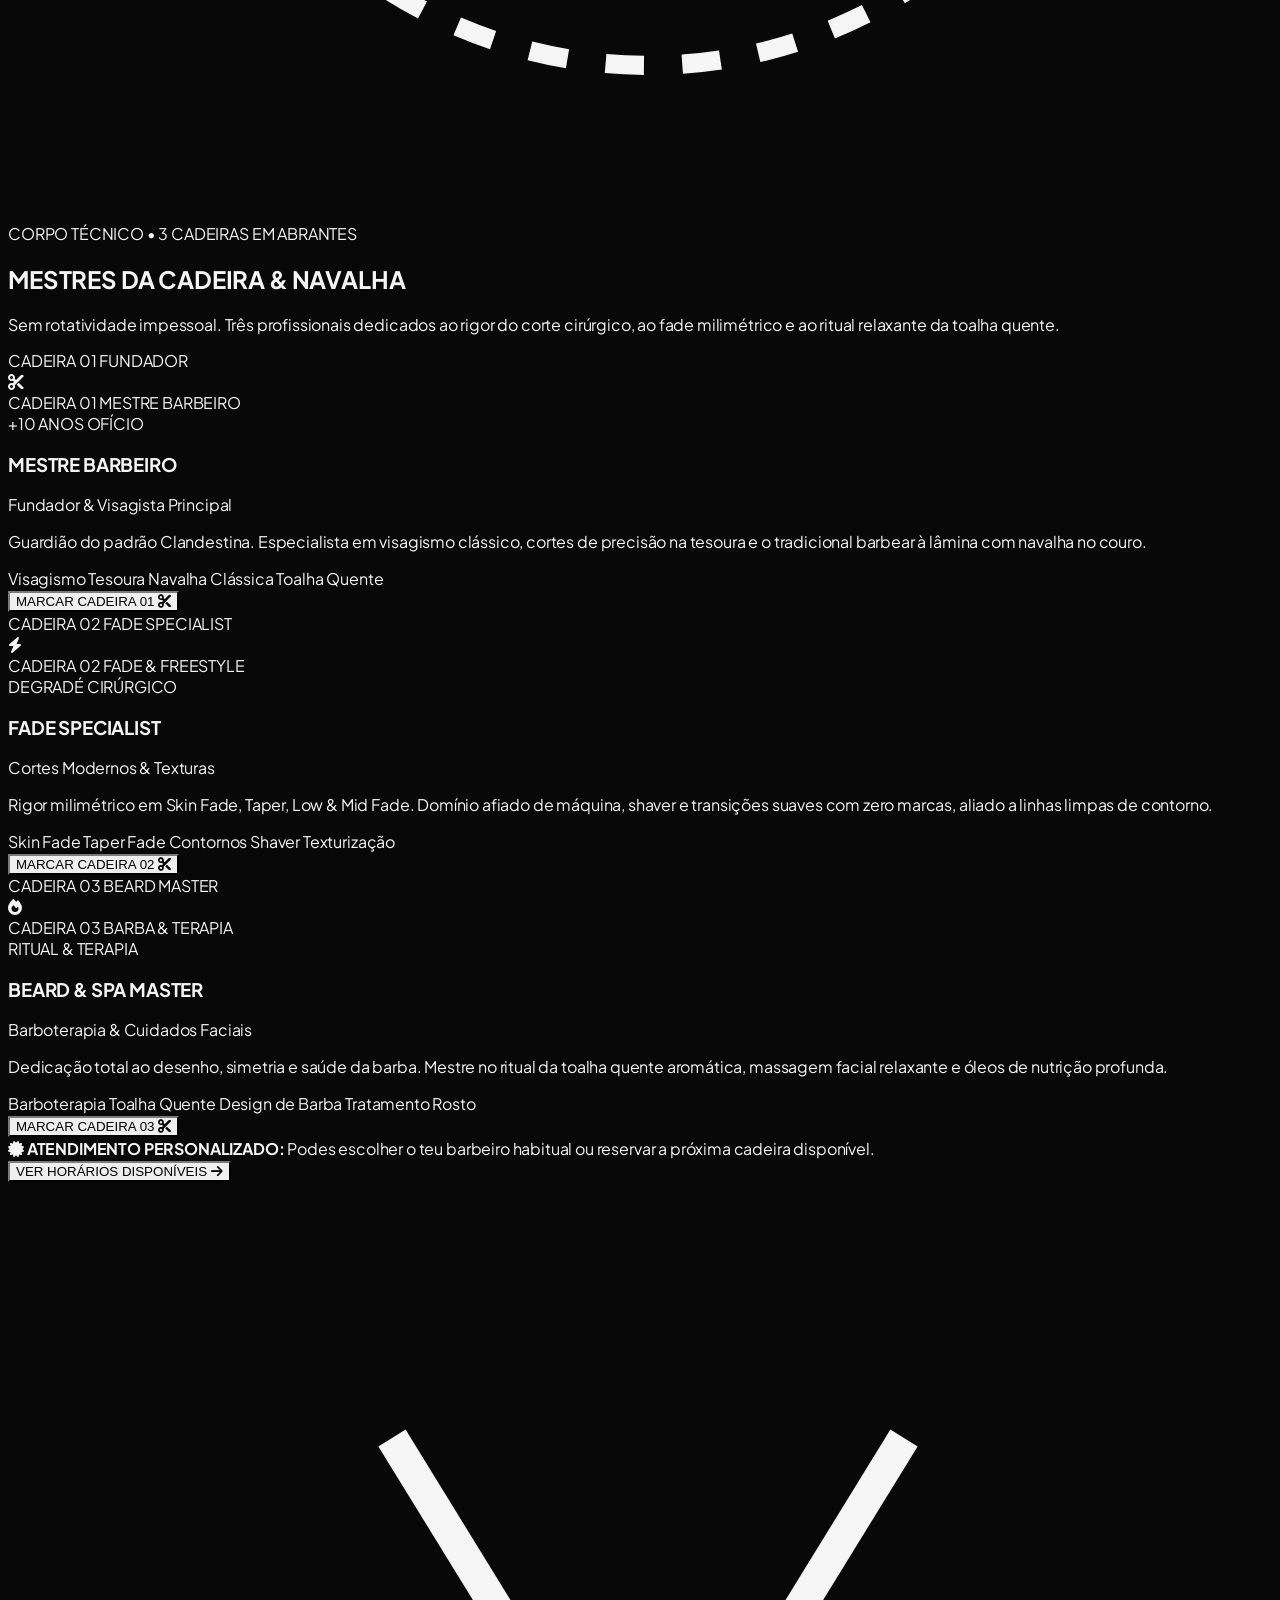
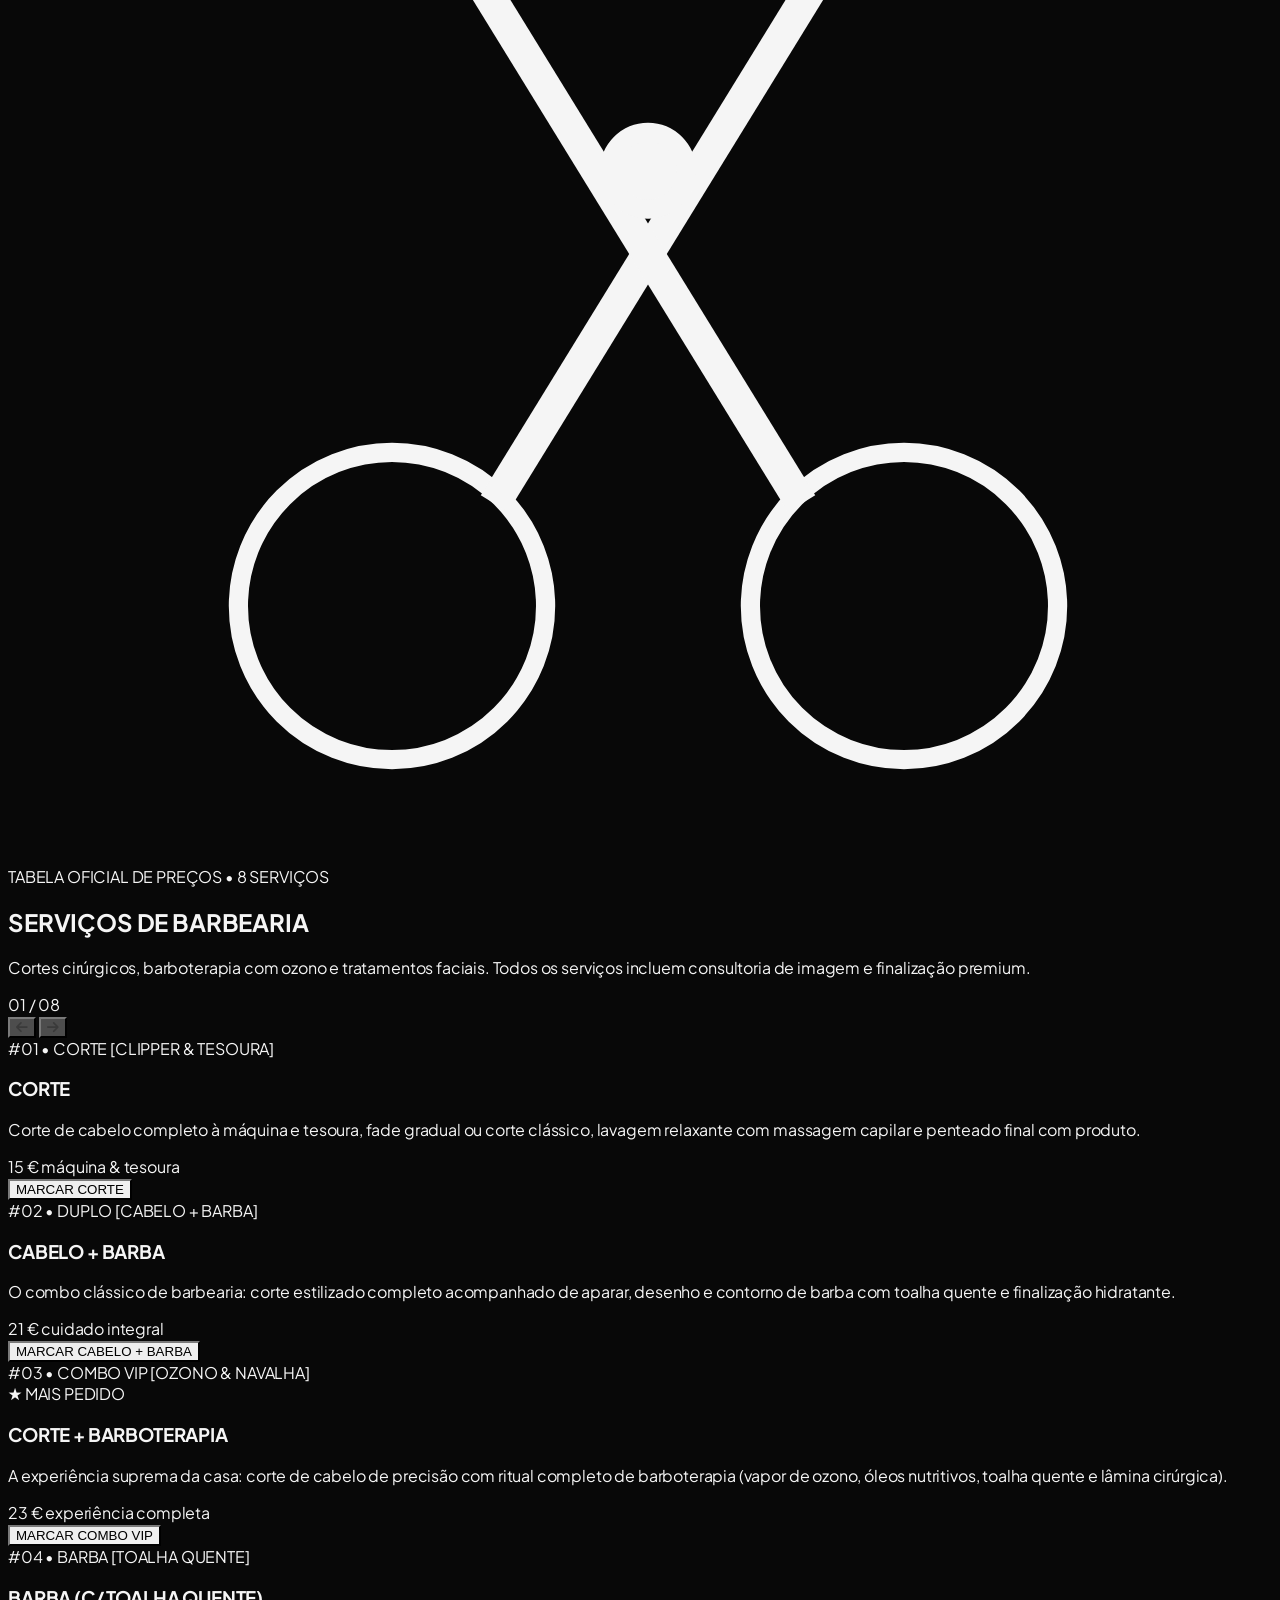
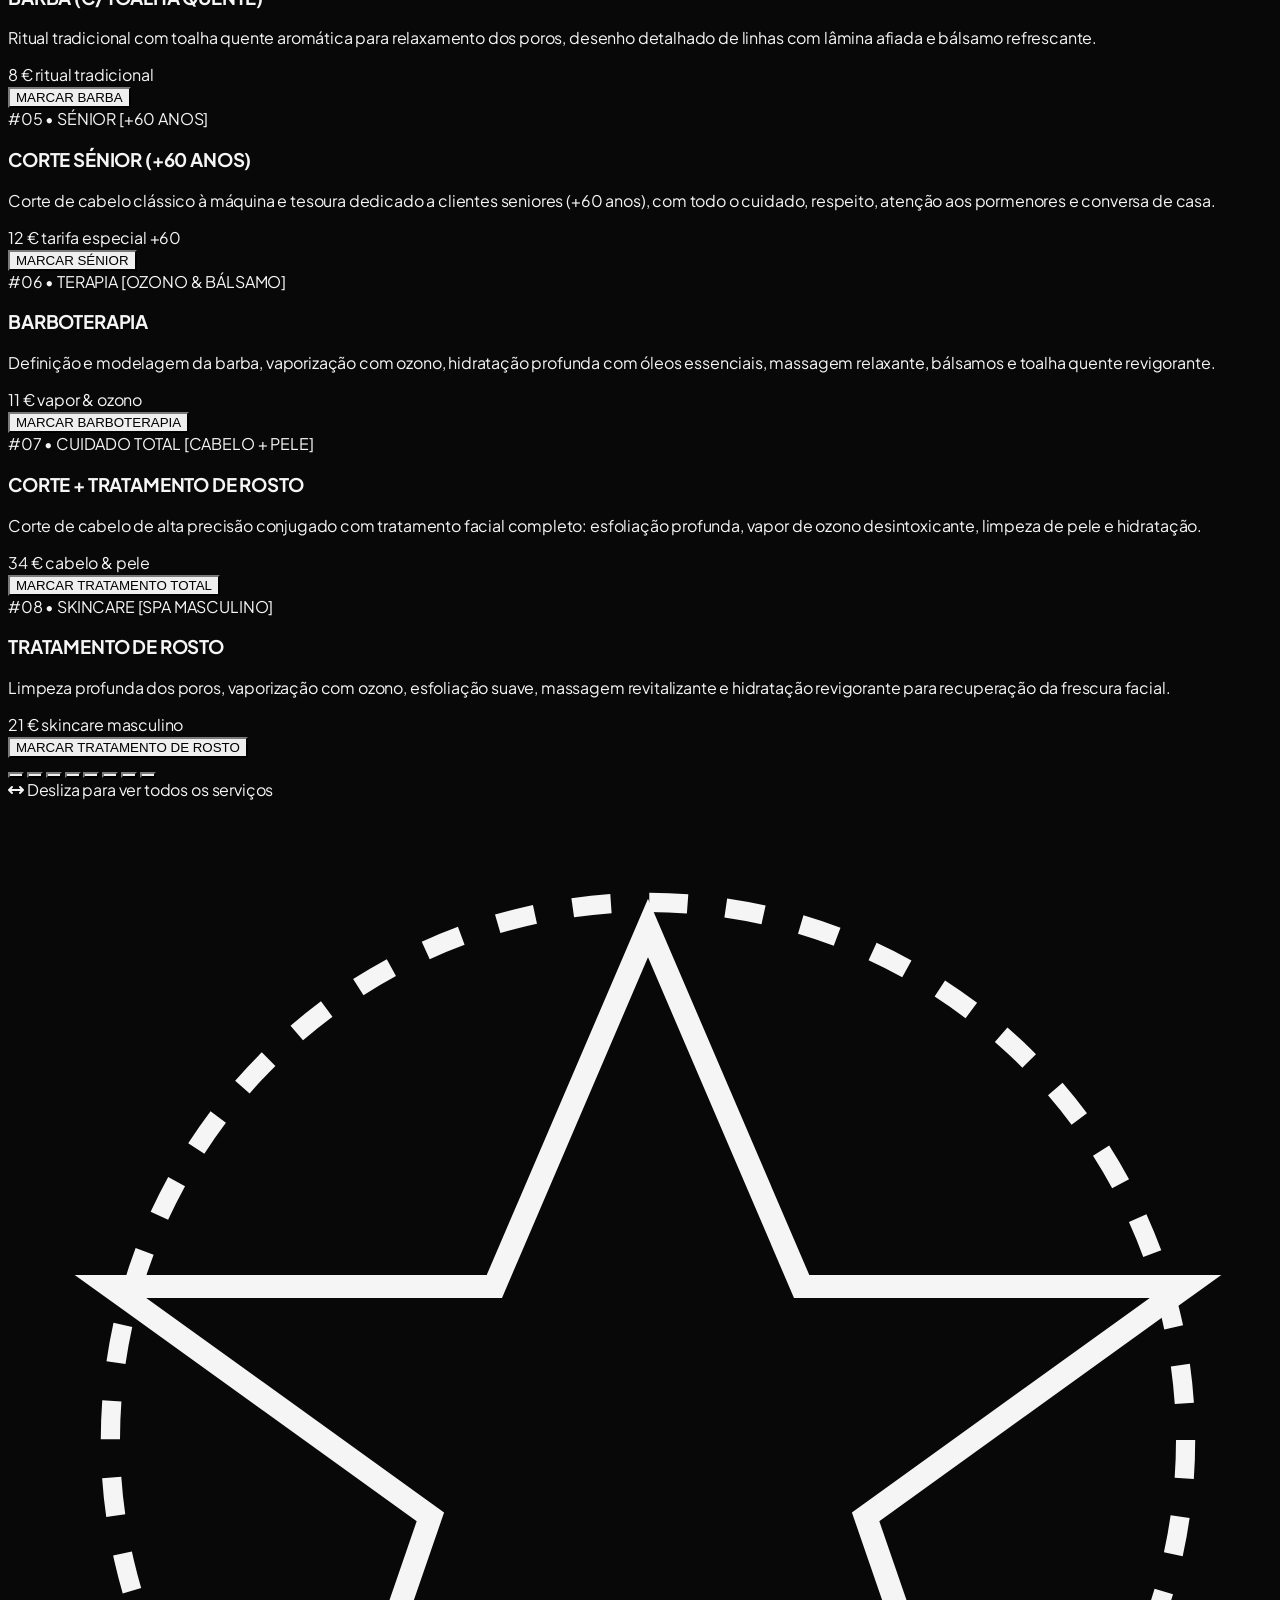
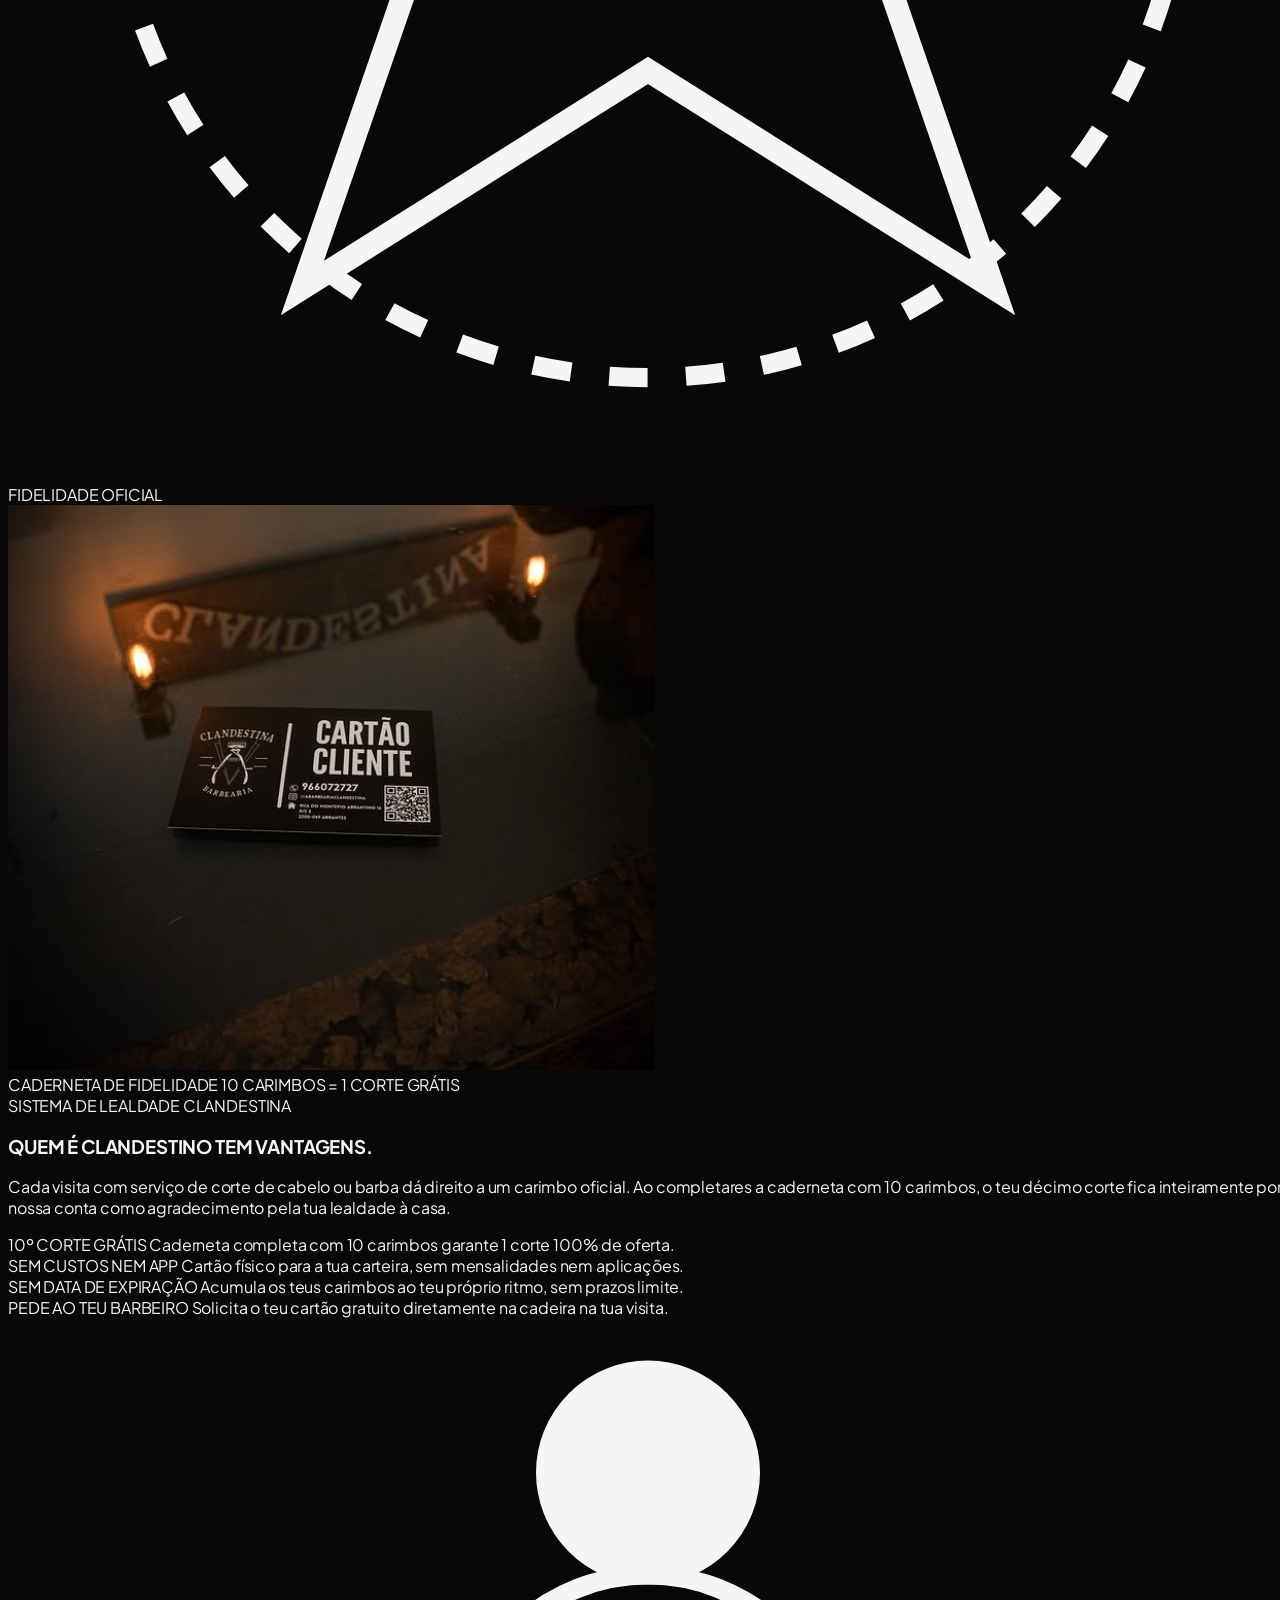
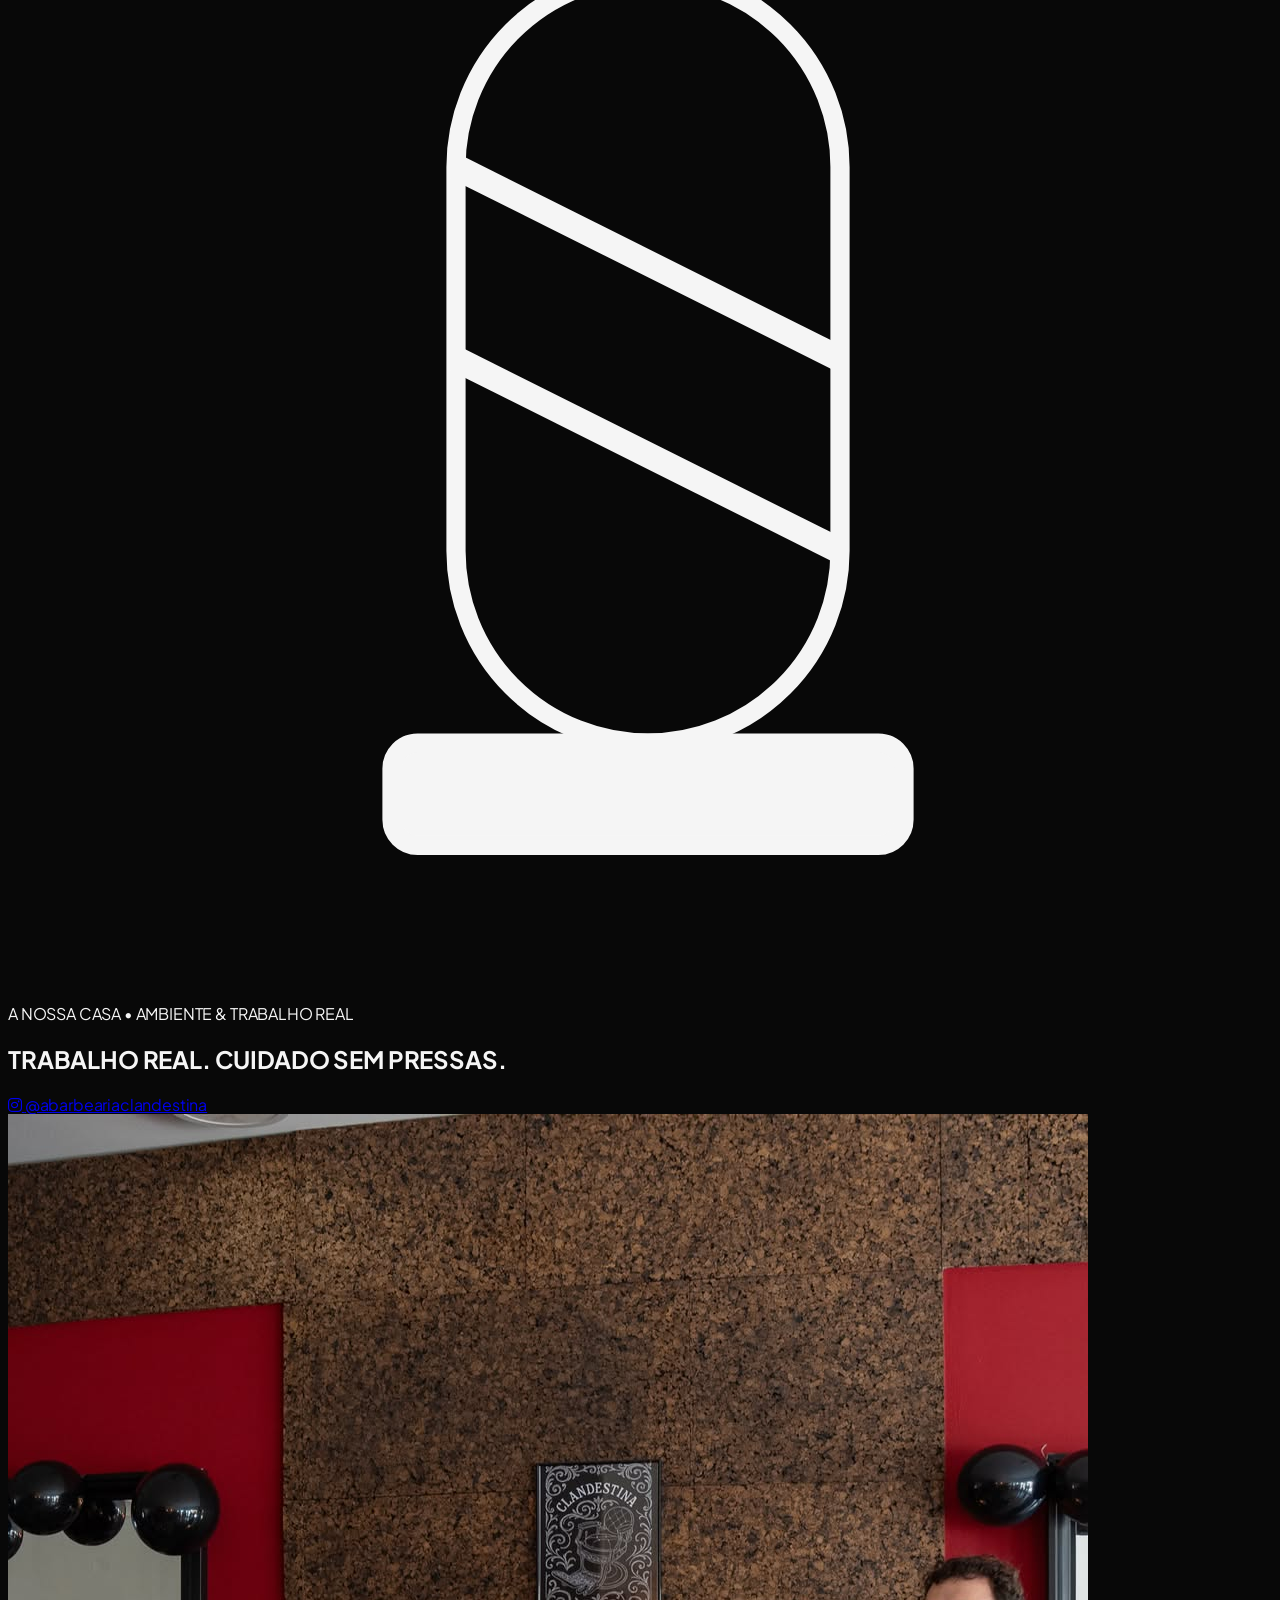
==== commit e1bf7376: "Add files via upload" ====
--- a/index.html
+++ b/index.html
@@ -274,12 +274,6 @@
     </div>
   </div>
 
-  <!-- ==================== BARBER POLE SCROLL PROGRESS SUPERIOR ==================== -->
-  <div id="top-scroll-progress" class="fixed top-0 left-0 w-full h-[3px] z-[60] pointer-events-none">
-    <div id="top-scroll-fill" class="h-full w-0 barber-pole-ribbon transition-[width] duration-75 relative">
-      <div class="absolute right-0 top-1/2 -translate-y-1/2 translate-x-1/2 w-2 h-2 rounded-full bg-white shadow-[0_0_8px_#ffffff]"></div>
-    </div>
-  </div>
 
   <!-- ==================== REGISTO LATERAL DE PROFUNDIDADE (BARBER SCROLL DEPTH) ==================== -->
   <aside id="barber-scroll-track" class="fixed right-3 lg:right-5 top-1/2 -translate-y-1/2 z-40 hidden md:flex flex-col items-center select-none pointer-events-auto">
@@ -302,35 +296,37 @@
           <span class="w-1.5 h-1.5 rounded-full bg-neutral-700 group-hover:bg-white transition-colors milestone-dot"></span>
           <span class="absolute right-6 px-2 py-0.5 bg-black border border-neutral-800 text-white text-[9px] font-mono uppercase tracking-widest opacity-0 group-hover:opacity-100 pointer-events-none transition-opacity whitespace-nowrap shadow-lg">02 História</span>
         </a>
-        <a href="#servicos" class="scroll-milestone group relative flex items-center justify-center w-3 h-3 hover:text-white" data-target="servicos" title="03 Serviços">
+        <a href="#equipa" class="scroll-milestone group relative flex items-center justify-center w-3 h-3 hover:text-white" data-target="equipa" title="03 Equipa">
           <span class="w-1.5 h-1.5 rounded-full bg-neutral-700 group-hover:bg-white transition-colors milestone-dot"></span>
-          <span class="absolute right-6 px-2 py-0.5 bg-black border border-neutral-800 text-white text-[9px] font-mono uppercase tracking-widest opacity-0 group-hover:opacity-100 pointer-events-none transition-opacity whitespace-nowrap shadow-lg">03 Serviços</span>
+          <span class="absolute right-6 px-2 py-0.5 bg-black border border-neutral-800 text-white text-[9px] font-mono uppercase tracking-widest opacity-0 group-hover:opacity-100 pointer-events-none transition-opacity whitespace-nowrap shadow-lg">03 Equipa</span>
         </a>
-        <a href="#cartao" class="scroll-milestone group relative flex items-center justify-center w-3 h-3 hover:text-white" data-target="cartao" title="04 Caderneta">
+        <a href="#servicos" class="scroll-milestone group relative flex items-center justify-center w-3 h-3 hover:text-white" data-target="servicos" title="04 Serviços">
           <span class="w-1.5 h-1.5 rounded-full bg-neutral-700 group-hover:bg-white transition-colors milestone-dot"></span>
-          <span class="absolute right-6 px-2 py-0.5 bg-black border border-neutral-800 text-white text-[9px] font-mono uppercase tracking-widest opacity-0 group-hover:opacity-100 pointer-events-none transition-opacity whitespace-nowrap shadow-lg">04 Caderneta</span>
+          <span class="absolute right-6 px-2 py-0.5 bg-black border border-neutral-800 text-white text-[9px] font-mono uppercase tracking-widest opacity-0 group-hover:opacity-100 pointer-events-none transition-opacity whitespace-nowrap shadow-lg">04 Serviços</span>
         </a>
-        <a href="#galeria" class="scroll-milestone group relative flex items-center justify-center w-3 h-3 hover:text-white" data-target="galeria" title="05 Galeria">
+        <a href="#cartao" class="scroll-milestone group relative flex items-center justify-center w-3 h-3 hover:text-white" data-target="cartao" title="05 Caderneta">
           <span class="w-1.5 h-1.5 rounded-full bg-neutral-700 group-hover:bg-white transition-colors milestone-dot"></span>
-          <span class="absolute right-6 px-2 py-0.5 bg-black border border-neutral-800 text-white text-[9px] font-mono uppercase tracking-widest opacity-0 group-hover:opacity-100 pointer-events-none transition-opacity whitespace-nowrap shadow-lg">05 Galeria</span>
+          <span class="absolute right-6 px-2 py-0.5 bg-black border border-neutral-800 text-white text-[9px] font-mono uppercase tracking-widest opacity-0 group-hover:opacity-100 pointer-events-none transition-opacity whitespace-nowrap shadow-lg">05 Caderneta</span>
         </a>
-        <a href="#feedbacks" class="scroll-milestone group relative flex items-center justify-center w-3 h-3 hover:text-white" data-target="feedbacks" title="06 Avaliações">
+        <a href="#galeria" class="scroll-milestone group relative flex items-center justify-center w-3 h-3 hover:text-white" data-target="galeria" title="06 Galeria">
           <span class="w-1.5 h-1.5 rounded-full bg-neutral-700 group-hover:bg-white transition-colors milestone-dot"></span>
-          <span class="absolute right-6 px-2 py-0.5 bg-black border border-neutral-800 text-white text-[9px] font-mono uppercase tracking-widest opacity-0 group-hover:opacity-100 pointer-events-none transition-opacity whitespace-nowrap shadow-lg">06 Avaliações</span>
+          <span class="absolute right-6 px-2 py-0.5 bg-black border border-neutral-800 text-white text-[9px] font-mono uppercase tracking-widest opacity-0 group-hover:opacity-100 pointer-events-none transition-opacity whitespace-nowrap shadow-lg">06 Galeria</span>
         </a>
-        <a href="#contacto" class="scroll-milestone group relative flex items-center justify-center w-3 h-3 hover:text-white" data-target="contacto" title="07 Contacto">
+        <a href="#feedbacks" class="scroll-milestone group relative flex items-center justify-center w-3 h-3 hover:text-white" data-target="feedbacks" title="07 Avaliações">
           <span class="w-1.5 h-1.5 rounded-full bg-neutral-700 group-hover:bg-white transition-colors milestone-dot"></span>
-          <span class="absolute right-6 px-2 py-0.5 bg-black border border-neutral-800 text-white text-[9px] font-mono uppercase tracking-widest opacity-0 group-hover:opacity-100 pointer-events-none transition-opacity whitespace-nowrap shadow-lg">07 Contacto</span>
+          <span class="absolute right-6 px-2 py-0.5 bg-black border border-neutral-800 text-white text-[9px] font-mono uppercase tracking-widest opacity-0 group-hover:opacity-100 pointer-events-none transition-opacity whitespace-nowrap shadow-lg">07 Avaliações</span>
         </a>
+        <a href="#contacto" class="scroll-milestone group relative flex items-center justify-center w-3 h-3 hover:text-white" data-target="contacto" title="08 Contacto">
+          <span class="w-1.5 h-1.5 rounded-full bg-neutral-700 group-hover:bg-white transition-colors milestone-dot"></span>
+          <span class="absolute right-6 px-2 py-0.5 bg-black border border-neutral-800 text-white text-[9px] font-mono uppercase tracking-widest opacity-0 group-hover:opacity-100 pointer-events-none transition-opacity whitespace-nowrap shadow-lg">08 Contacto</span>
+        </a>
       </div>
 
     </div>
   </aside>
 
-  <!-- ==================== HEADER COM FOCO P&B E BARBER ACCENT ==================== -->
+  <!-- ==================== HEADER COM FOCO P&B ==================== -->
   <header class="fixed top-0 left-0 w-full z-50 bg-[#0a0a0a]/95 backdrop-blur-md border-b border-neutral-800 transition-all">
-    <!-- Barber Pole Ribbon Accent no Cabeçalho (Detalhe Sutil) -->
-    <div class="w-full h-[2.5px] barber-pole-ribbon"></div>
 
     <div class="max-w-7xl mx-auto px-4 sm:px-6 h-20 flex items-center justify-between">
       
@@ -348,9 +344,10 @@
       </a>
 
       <!-- Navegação Editorial Monocromática -->
-      <nav class="hidden md:flex items-center gap-8 text-xs font-mono uppercase tracking-widest text-neutral-400">
+      <nav class="hidden md:flex items-center gap-6 xl:gap-8 text-xs font-mono uppercase tracking-widest text-neutral-400">
         <a href="#home" class="interactive-el hover:text-white transition-colors razor-slash py-1 text-white">Início</a>
         <a href="#quemsomos" class="interactive-el hover:text-white transition-colors razor-slash py-1">História</a>
+        <a href="#equipa" class="interactive-el hover:text-white transition-colors razor-slash py-1">Equipa</a>
         <a href="#servicos" class="interactive-el hover:text-white transition-colors razor-slash py-1">Serviços</a>
         <a href="#cartao" class="interactive-el hover:text-white transition-colors razor-slash py-1">Caderneta</a>
         <a href="#galeria" class="interactive-el hover:text-white transition-colors razor-slash py-1">Galeria</a>
@@ -390,24 +387,28 @@
         <span>02 História</span>
         <i class="fa-solid fa-chevron-right text-[10px] text-neutral-600"></i>
       </a>
+      <a href="#equipa" class="mobile-item flex items-center justify-between px-3 py-3 rounded-sm text-xs font-mono uppercase tracking-wider text-neutral-400 hover:text-white hover:bg-neutral-900 transition-colors border-b border-neutral-900">
+        <span>03 Equipa</span>
+        <i class="fa-solid fa-chevron-right text-[10px] text-neutral-600"></i>
+      </a>
       <a href="#servicos" class="mobile-item flex items-center justify-between px-3 py-3 rounded-sm text-xs font-mono uppercase tracking-wider text-neutral-400 hover:text-white hover:bg-neutral-900 transition-colors border-b border-neutral-900">
-        <span>03 Serviços & Preços</span>
+        <span>04 Serviços & Preços</span>
         <i class="fa-solid fa-chevron-right text-[10px] text-neutral-600"></i>
       </a>
       <a href="#cartao" class="mobile-item flex items-center justify-between px-3 py-3 rounded-sm text-xs font-mono uppercase tracking-wider text-neutral-400 hover:text-white hover:bg-neutral-900 transition-colors border-b border-neutral-900">
-        <span>04 Caderneta Fidelidade</span>
+        <span>05 Caderneta Fidelidade</span>
         <i class="fa-solid fa-chevron-right text-[10px] text-neutral-600"></i>
       </a>
       <a href="#galeria" class="mobile-item flex items-center justify-between px-3 py-3 rounded-sm text-xs font-mono uppercase tracking-wider text-neutral-400 hover:text-white hover:bg-neutral-900 transition-colors border-b border-neutral-900">
-        <span>05 Galeria de Cortes</span>
+        <span>06 Galeria de Cortes</span>
         <i class="fa-solid fa-chevron-right text-[10px] text-neutral-600"></i>
       </a>
       <a href="#feedbacks" class="mobile-item flex items-center justify-between px-3 py-3 rounded-sm text-xs font-mono uppercase tracking-wider text-neutral-400 hover:text-white hover:bg-neutral-900 transition-colors border-b border-neutral-900">
-        <span>06 Avaliações</span>
+        <span>07 Avaliações</span>
         <i class="fa-solid fa-chevron-right text-[10px] text-neutral-600"></i>
       </a>
       <a href="#contacto" class="mobile-item flex items-center justify-between px-3 py-3 rounded-sm text-xs font-mono uppercase tracking-wider text-neutral-400 hover:text-white hover:bg-neutral-900 transition-colors">
-        <span>07 Contacto & Mapa</span>
+        <span>08 Contacto & Mapa</span>
         <i class="fa-solid fa-chevron-right text-[10px] text-neutral-600"></i>
       </a>
 
@@ -465,16 +466,16 @@
       </div>
 
       <!-- 2. Grid Principal Equilibrado do Hero -->
-      <div class="flex-1 flex flex-col justify-center lg:grid lg:grid-cols-12 gap-5 lg:gap-8 xl:gap-12 items-center py-3 sm:py-4 lg:py-4 xl:py-6 my-auto lg:my-auto w-full">
+      <div class="flex-1 flex flex-col justify-center lg:grid lg:grid-cols-12 gap-5 lg:gap-6 xl:gap-10 items-center py-2 lg:py-3 xl:py-5 my-auto lg:my-auto w-full">
         
         <!-- Lado Esquerdo: Tipografia Majestosa & Ações -->
-        <div class="lg:col-span-7 flex flex-col justify-center space-y-4 sm:space-y-5 lg:space-y-4 xl:space-y-6 w-full flex-1 lg:flex-initial py-1 lg:py-0">
-
-          <!-- Linha de Título Dominante com 100% de Largura no Mobile -->
+        <div class="lg:col-span-6 xl:col-span-6 flex flex-col justify-center space-y-4 sm:space-y-5 lg:space-y-3.5 xl:space-y-5 w-full flex-1 lg:flex-initial py-1 lg:py-0">
+
+          <!-- Linha de Título Dominante com Fonte Royal King em Todo o Título -->
           <div class="reveal w-full pt-1 sm:pt-2 relative z-10">
-            <h1 class="font-title text-[44px] sm:text-6xl lg:text-5xl xl:text-6xl 2xl:text-7xl text-white tracking-tight uppercase leading-[0.92]">
+            <h1 class="font-royal text-[42px] sm:text-6xl lg:text-5xl xl:text-6xl 2xl:text-7xl text-white tracking-normal uppercase leading-[0.95]">
               ENTRA EM <span class="text-neutral-500 hover:text-white transition-colors">MODO</span> <br>
-              <span class="font-royal text-[40px] sm:text-5xl lg:text-4xl xl:text-5xl 2xl:text-6xl tracking-normal inline-block mt-1 sm:mt-1.5 text-white">CLANDESTINO.</span>
+              <span class="inline-block mt-1 sm:mt-1.5 text-white">CLANDESTINO.</span>
             </h1>
           </div>
 
@@ -497,7 +498,7 @@
           </div>
 
           <!-- Ações Principais: Sem Duplicação no Mobile (Apenas Ver Serviços & Preços no Fluxo) -->
-          <div class="reveal flex flex-col sm:flex-row gap-2.5 sm:gap-3 items-stretch sm:items-center pt-2 sm:pt-3 relative z-10">
+          <div class="reveal flex flex-col sm:flex-row gap-2.5 sm:gap-3 items-stretch sm:items-center pt-1.5 sm:pt-2 relative z-10">
             <!-- Botão Agendar Cadeira (Exibido Apenas em Desktop/Tablet, já que Mobile tem Barra Fixa no Rodapé) -->
             <button onclick="openBookingModal('Geral')" class="interactive-el hidden lg:flex w-full sm:w-auto px-6 xl:px-8 py-2.5 sm:py-3 xl:py-3.5 bg-white hover:bg-neutral-200 text-black font-title text-xs sm:text-sm xl:text-base uppercase tracking-wider transition-all items-center justify-center gap-2 shadow-lg shadow-black/50 active:scale-95 font-bold rounded-sm">
               <span>AGENDAR CADEIRA</span>
@@ -512,7 +513,7 @@
           </div>
 
           <!-- Métricas Integradas com Detalhes Finos (Apenas Desktop) -->
-          <div class="reveal hidden lg:grid grid-cols-3 gap-2.5 xl:gap-3 pt-2.5 xl:pt-3 border-t border-neutral-800 font-mono text-xs">
+          <div class="reveal hidden lg:grid grid-cols-3 gap-2.5 xl:gap-3 pt-2 xl:pt-2.5 border-t border-neutral-800 font-mono text-xs">
             <div class="p-2 xl:p-2.5 rounded bg-[#121212] border-t-2 border-white border-l border-r border-b border-neutral-800 text-left">
               <span class="font-title text-xl xl:text-2xl text-white block leading-none">+5 ANOS</span>
               <span class="text-[9px] xl:text-[10px] text-neutral-400 uppercase mt-1 block">Em Abrantes</span>
@@ -529,19 +530,19 @@
 
         </div>
 
-        <!-- Lado Direito: Logotipo Oficial da Barbearia em Desktop (Oculto em Mobile) -->
-        <div class="hidden lg:flex lg:col-span-5 relative justify-center lg:justify-end items-center py-2 lg:py-0">
+        <!-- Lado Direito: Logotipo Oficial da Barbearia em Desktop (Bem Centrado entre Conteúdo e Fim do Ecrã) -->
+        <div class="hidden lg:flex lg:col-span-6 xl:col-span-6 relative justify-center items-center py-2 lg:py-0 w-full h-full">
           
           <!-- Efeito Atmosférico de Profundidade Subtil atrás do Logo -->
-          <div class="absolute w-[220px] sm:w-[320px] lg:w-[400px] xl:w-[480px] h-[220px] sm:h-[320px] lg:h-[400px] xl:h-[480px] rounded-full bg-gradient-to-tr from-white/[0.03] via-transparent to-white/[0.03] blur-3xl pointer-events-none -z-10 translate-x-3 lg:translate-x-6"></div>
-
-          <!-- Contentor Estático do Logotipo -->
-          <div class="reveal relative select-none flex items-center justify-center">
+          <div class="absolute w-[340px] lg:w-[480px] xl:w-[580px] 2xl:w-[680px] h-[340px] lg:h-[480px] xl:h-[580px] 2xl:h-[680px] rounded-full bg-gradient-to-tr from-white/[0.04] via-transparent to-white/[0.04] blur-3xl pointer-events-none -z-10 lg:-translate-x-5 xl:-translate-x-3"></div>
+
+          <!-- Contentor do Logotipo de Alto Impacto -->
+          <div class="reveal relative select-none flex items-center justify-center w-full">
             <img
               id="hero-logo-img"
               src="assets/images/logo_semfundo.png"
               alt="Logo Barbearia Clandestina"
-              class="w-[180px] sm:w-[260px] md:w-[320px] lg:w-[360px] xl:w-[440px] 2xl:w-[520px] max-h-[38vh] lg:max-h-[46vh] xl:max-h-[54vh] max-w-[75vw] lg:max-w-none h-auto object-contain drop-shadow-[0_20px_50px_rgba(0,0,0,0.9)] lg:translate-x-4 xl:translate-x-8 2xl:translate-x-12 transition-all duration-500 pointer-events-none"
+              class="w-auto h-auto max-h-[58vh] xl:max-h-[66vh] 2xl:max-h-[74vh] max-w-full lg:max-w-[450px] xl:max-w-[560px] 2xl:max-w-[660px] object-contain drop-shadow-[0_20px_50px_rgba(0,0,0,0.95)] lg:-translate-x-5 xl:-translate-x-3 transition-all duration-500 pointer-events-none"
             >
           </div>
         </div>
@@ -623,6 +624,242 @@
             <span class="text-neutral-400">Pomadas, bálsamos e óleos de alta performance para barba e cabelo.</span>
           </div>
         </div>
+      </div>
+
+    </div>
+  </section>
+
+  <!-- ==================== EQUIPA: OS MESTRES DA CADEIRA (3 BARBEIROS) ==================== -->
+  <section id="equipa" class="py-20 lg:py-24 bg-[#080808] border-b border-neutral-800 relative overflow-hidden">
+    <!-- Marca d'Água de Fundo Sutil com Parallax -->
+    <div class="absolute right-6 top-1/2 -translate-y-1/2 w-80 h-80 opacity-[0.025] pointer-events-none select-none text-white parallax-bg hidden lg:block" aria-hidden="true">
+      <svg viewBox="0 0 100 100" fill="none" stroke="currentColor" stroke-width="1.5" class="w-full h-full">
+        <path d="M50 15 L53 25 L63 25 L55 31 L58 41 L50 35 L42 41 L45 31 L37 25 L47 25 Z" fill="currentColor"/>
+        <circle cx="50" cy="50" r="38" stroke-dasharray="3 3"/>
+      </svg>
+    </div>
+
+    <div class="max-w-7xl mx-auto px-4 sm:px-6 relative z-10">
+      
+      <!-- Cabeçalho da Secção -->
+      <div class="flex flex-col md:flex-row md:items-end justify-between mb-12 lg:mb-16 border-b border-neutral-800 pb-6 reveal">
+        <div>
+          <div class="font-mono text-xs text-neutral-400 uppercase tracking-widest mb-2 flex items-center gap-2">
+            <span class="w-1.5 h-1.5 rounded-full bg-white"></span>
+            <span class="text-white font-bold">CORPO TÉCNICO</span>
+            <span class="text-neutral-600">•</span>
+            <span>3 CADEIRAS EM ABRANTES</span>
+          </div>
+          <h2 class="font-title text-4xl sm:text-6xl text-white tracking-tight uppercase leading-none">
+            MESTRES DA CADEIRA & NAVALHA
+          </h2>
+        </div>
+        <p class="font-sans text-xs sm:text-sm text-neutral-400 max-w-md mt-4 md:mt-0 leading-relaxed">
+          Sem rotatividade impessoal. Três profissionais dedicados ao rigor do corte cirúrgico, ao fade milimétrico e ao ritual relaxante da toalha quente.
+        </p>
+      </div>
+
+      <!-- Grid das 3 Cadeiras / Barbeiros -->
+      <div class="grid grid-cols-1 md:grid-cols-3 gap-6 lg:gap-8 items-stretch">
+        
+        <!-- CARD 1: CADEIRA 01 -->
+        <div onmouseenter="sound.playClick()" class="reveal stagger-1 razor-sheen-card border border-neutral-800 border-t-2 border-t-white bg-[#121212] hover:border-neutral-500 rounded-sm p-6 sm:p-7 flex flex-col justify-between transition-all group shadow-xl">
+          <div>
+            <!-- Header do Card -->
+            <div class="flex items-center justify-between font-mono text-[10px] uppercase tracking-widest text-neutral-400 border-b border-neutral-800/80 pb-3 mb-5">
+              <span class="flex items-center gap-1.5 text-white font-bold">
+                <span class="w-1.5 h-1.5 rounded-full bg-white"></span> CADEIRA 01
+              </span>
+              <span class="px-2 py-0.5 bg-neutral-900 border border-neutral-700 text-white rounded-sm font-bold">FUNDADOR</span>
+            </div>
+
+            <!-- Moldura de Retrato / Craft Box -->
+            <div class="relative w-full aspect-[4/3] bg-black border border-neutral-800 rounded-sm overflow-hidden mb-5 group-hover:border-neutral-600 transition-colors">
+              <img
+                src="assets/images/barbeiro_1.jpg"
+                alt="Mestre Barbeiro - Cadeira 01"
+                class="w-full h-full object-cover filter grayscale contrast-125 group-hover:scale-105 transition-transform duration-500"
+                onerror="this.style.display='none'; this.nextElementSibling.classList.remove('hidden');"
+              >
+              <!-- Placeholder Artístico P&B Clandestino -->
+              <div class="hidden absolute inset-0 flex flex-col items-center justify-center bg-gradient-to-b from-[#181818] to-[#0d0d0d] p-4 text-center">
+                <div class="w-16 h-16 rounded-full border border-neutral-700 bg-neutral-900 flex items-center justify-center mb-3 shadow-lg group-hover:border-white transition-colors">
+                  <i class="fa-solid fa-scissors text-2xl text-white"></i>
+                </div>
+                <span class="font-title text-2xl text-white tracking-widest">CADEIRA 01</span>
+                <span class="font-mono text-[9px] text-neutral-400 uppercase tracking-widest mt-0.5">MESTRE BARBEIRO</span>
+              </div>
+              <div class="absolute bottom-2 left-2 px-2 py-0.5 bg-black/85 backdrop-blur-sm border border-neutral-800 font-mono text-[9px] text-white uppercase tracking-wider">
+                +10 ANOS OFÍCIO
+              </div>
+            </div>
+
+            <!-- Informações do Profissional -->
+            <div class="mb-4">
+              <h3 class="font-title text-2xl sm:text-3xl text-white uppercase tracking-wide group-hover:text-neutral-200 transition-colors leading-none mb-1">
+                MESTRE BARBEIRO
+              </h3>
+              <span class="font-mono text-[11px] text-neutral-400 uppercase tracking-widest block">
+                Fundador & Visagista Principal
+              </span>
+            </div>
+
+            <p class="font-sans text-xs sm:text-sm text-neutral-300 leading-relaxed mb-5">
+              Guardião do padrão Clandestina. Especialista em visagismo clássico, cortes de precisão na tesoura e o tradicional barbear à lâmina com navalha no couro.
+            </p>
+
+            <!-- Especialidades / Pills -->
+            <div class="flex flex-wrap gap-1.5 font-mono text-[10px] text-neutral-400 uppercase mb-6">
+              <span class="px-2 py-1 bg-neutral-900/90 border border-neutral-800 text-neutral-300 rounded-sm">Visagismo</span>
+              <span class="px-2 py-1 bg-neutral-900/90 border border-neutral-800 text-neutral-300 rounded-sm">Tesoura</span>
+              <span class="px-2 py-1 bg-neutral-900/90 border border-neutral-800 text-neutral-300 rounded-sm">Navalha Clássica</span>
+              <span class="px-2 py-1 bg-neutral-900/90 border border-neutral-800 text-neutral-300 rounded-sm">Toalha Quente</span>
+            </div>
+          </div>
+
+          <!-- Ação Direta de Marcação -->
+          <button onclick="openBookingModal('Geral', 'Cadeira 01 - Mestre Barbeiro')" class="interactive-el w-full py-3 bg-neutral-900 hover:bg-white text-neutral-300 hover:text-black font-title text-sm uppercase tracking-wider transition-all flex items-center justify-center gap-2 border border-neutral-800 hover:border-white rounded-sm shadow-sm active:scale-95 font-bold">
+            <span>MARCAR CADEIRA 01</span>
+            <i class="fa-solid fa-scissors text-xs"></i>
+          </button>
+        </div>
+
+        <!-- CARD 2: CADEIRA 02 -->
+        <div onmouseenter="sound.playClick()" class="reveal stagger-2 razor-sheen-card border border-neutral-800 border-t-2 border-t-neutral-400 bg-[#121212] hover:border-neutral-500 rounded-sm p-6 sm:p-7 flex flex-col justify-between transition-all group shadow-xl">
+          <div>
+            <!-- Header do Card -->
+            <div class="flex items-center justify-between font-mono text-[10px] uppercase tracking-widest text-neutral-400 border-b border-neutral-800/80 pb-3 mb-5">
+              <span class="flex items-center gap-1.5 text-white font-bold">
+                <span class="w-1.5 h-1.5 rounded-full bg-white"></span> CADEIRA 02
+              </span>
+              <span class="px-2 py-0.5 bg-neutral-900 border border-neutral-700 text-neutral-300 rounded-sm">FADE SPECIALIST</span>
+            </div>
+
+            <!-- Moldura de Retrato / Craft Box -->
+            <div class="relative w-full aspect-[4/3] bg-black border border-neutral-800 rounded-sm overflow-hidden mb-5 group-hover:border-neutral-600 transition-colors">
+              <img
+                src="assets/images/barbeiro_2.jpg"
+                alt="Fade Specialist - Cadeira 02"
+                class="w-full h-full object-cover filter grayscale contrast-125 group-hover:scale-105 transition-transform duration-500"
+                onerror="this.style.display='none'; this.nextElementSibling.classList.remove('hidden');"
+              >
+              <!-- Placeholder Artístico P&B Clandestino -->
+              <div class="hidden absolute inset-0 flex flex-col items-center justify-center bg-gradient-to-b from-[#181818] to-[#0d0d0d] p-4 text-center">
+                <div class="w-16 h-16 rounded-full border border-neutral-700 bg-neutral-900 flex items-center justify-center mb-3 shadow-lg group-hover:border-white transition-colors">
+                  <i class="fa-solid fa-bolt text-2xl text-white"></i>
+                </div>
+                <span class="font-title text-2xl text-white tracking-widest">CADEIRA 02</span>
+                <span class="font-mono text-[9px] text-neutral-400 uppercase tracking-widest mt-0.5">FADE & FREESTYLE</span>
+              </div>
+              <div class="absolute bottom-2 left-2 px-2 py-0.5 bg-black/85 backdrop-blur-sm border border-neutral-800 font-mono text-[9px] text-white uppercase tracking-wider">
+                DEGRADÉ CIRÚRGICO
+              </div>
+            </div>
+
+            <!-- Informações do Profissional -->
+            <div class="mb-4">
+              <h3 class="font-title text-2xl sm:text-3xl text-white uppercase tracking-wide group-hover:text-neutral-200 transition-colors leading-none mb-1">
+                FADE SPECIALIST
+              </h3>
+              <span class="font-mono text-[11px] text-neutral-400 uppercase tracking-widest block">
+                Cortes Modernos & Texturas
+              </span>
+            </div>
+
+            <p class="font-sans text-xs sm:text-sm text-neutral-300 leading-relaxed mb-5">
+              Rigor milimétrico em Skin Fade, Taper, Low & Mid Fade. Domínio afiado de máquina, shaver e transições suaves com zero marcas, aliado a linhas limpas de contorno.
+            </p>
+
+            <!-- Especialidades / Pills -->
+            <div class="flex flex-wrap gap-1.5 font-mono text-[10px] text-neutral-400 uppercase mb-6">
+              <span class="px-2 py-1 bg-neutral-900/90 border border-neutral-800 text-neutral-300 rounded-sm">Skin Fade</span>
+              <span class="px-2 py-1 bg-neutral-900/90 border border-neutral-800 text-neutral-300 rounded-sm">Taper Fade</span>
+              <span class="px-2 py-1 bg-neutral-900/90 border border-neutral-800 text-neutral-300 rounded-sm">Contornos Shaver</span>
+              <span class="px-2 py-1 bg-neutral-900/90 border border-neutral-800 text-neutral-300 rounded-sm">Texturização</span>
+            </div>
+          </div>
+
+          <!-- Ação Direta de Marcação -->
+          <button onclick="openBookingModal('Geral', 'Cadeira 02 - Fade Specialist')" class="interactive-el w-full py-3 bg-neutral-900 hover:bg-white text-neutral-300 hover:text-black font-title text-sm uppercase tracking-wider transition-all flex items-center justify-center gap-2 border border-neutral-800 hover:border-white rounded-sm shadow-sm active:scale-95 font-bold">
+            <span>MARCAR CADEIRA 02</span>
+            <i class="fa-solid fa-scissors text-xs"></i>
+          </button>
+        </div>
+
+        <!-- CARD 3: CADEIRA 03 -->
+        <div onmouseenter="sound.playClick()" class="reveal stagger-3 razor-sheen-card border border-neutral-800 border-t-2 border-t-neutral-400 bg-[#121212] hover:border-neutral-500 rounded-sm p-6 sm:p-7 flex flex-col justify-between transition-all group shadow-xl">
+          <div>
+            <!-- Header do Card -->
+            <div class="flex items-center justify-between font-mono text-[10px] uppercase tracking-widest text-neutral-400 border-b border-neutral-800/80 pb-3 mb-5">
+              <span class="flex items-center gap-1.5 text-white font-bold">
+                <span class="w-1.5 h-1.5 rounded-full bg-white"></span> CADEIRA 03
+              </span>
+              <span class="px-2 py-0.5 bg-neutral-900 border border-neutral-700 text-neutral-300 rounded-sm">BEARD MASTER</span>
+            </div>
+
+            <!-- Moldura de Retrato / Craft Box -->
+            <div class="relative w-full aspect-[4/3] bg-black border border-neutral-800 rounded-sm overflow-hidden mb-5 group-hover:border-neutral-600 transition-colors">
+              <img
+                src="assets/images/barbeiro_3.jpg"
+                alt="Beard Master - Cadeira 03"
+                class="w-full h-full object-cover filter grayscale contrast-125 group-hover:scale-105 transition-transform duration-500"
+                onerror="this.style.display='none'; this.nextElementSibling.classList.remove('hidden');"
+              >
+              <!-- Placeholder Artístico P&B Clandestino -->
+              <div class="hidden absolute inset-0 flex flex-col items-center justify-center bg-gradient-to-b from-[#181818] to-[#0d0d0d] p-4 text-center">
+                <div class="w-16 h-16 rounded-full border border-neutral-700 bg-neutral-900 flex items-center justify-center mb-3 shadow-lg group-hover:border-white transition-colors">
+                  <i class="fa-solid fa-fire text-2xl text-white"></i>
+                </div>
+                <span class="font-title text-2xl text-white tracking-widest">CADEIRA 03</span>
+                <span class="font-mono text-[9px] text-neutral-400 uppercase tracking-widest mt-0.5">BARBA & TERAPIA</span>
+              </div>
+              <div class="absolute bottom-2 left-2 px-2 py-0.5 bg-black/85 backdrop-blur-sm border border-neutral-800 font-mono text-[9px] text-white uppercase tracking-wider">
+                RITUAL & TERAPIA
+              </div>
+            </div>
+
+            <!-- Informações do Profissional -->
+            <div class="mb-4">
+              <h3 class="font-title text-2xl sm:text-3xl text-white uppercase tracking-wide group-hover:text-neutral-200 transition-colors leading-none mb-1">
+                BEARD & SPA MASTER
+              </h3>
+              <span class="font-mono text-[11px] text-neutral-400 uppercase tracking-widest block">
+                Barboterapia & Cuidados Faciais
+              </span>
+            </div>
+
+            <p class="font-sans text-xs sm:text-sm text-neutral-300 leading-relaxed mb-5">
+              Dedicação total ao desenho, simetria e saúde da barba. Mestre no ritual da toalha quente aromática, massagem facial relaxante e óleos de nutrição profunda.
+            </p>
+
+            <!-- Especialidades / Pills -->
+            <div class="flex flex-wrap gap-1.5 font-mono text-[10px] text-neutral-400 uppercase mb-6">
+              <span class="px-2 py-1 bg-neutral-900/90 border border-neutral-800 text-neutral-300 rounded-sm">Barboterapia</span>
+              <span class="px-2 py-1 bg-neutral-900/90 border border-neutral-800 text-neutral-300 rounded-sm">Toalha Quente</span>
+              <span class="px-2 py-1 bg-neutral-900/90 border border-neutral-800 text-neutral-300 rounded-sm">Design de Barba</span>
+              <span class="px-2 py-1 bg-neutral-900/90 border border-neutral-800 text-neutral-300 rounded-sm">Tratamento Rosto</span>
+            </div>
+          </div>
+
+          <!-- Ação Direta de Marcação -->
+          <button onclick="openBookingModal('Geral', 'Cadeira 03 - Beard Master')" class="interactive-el w-full py-3 bg-neutral-900 hover:bg-white text-neutral-300 hover:text-black font-title text-sm uppercase tracking-wider transition-all flex items-center justify-center gap-2 border border-neutral-800 hover:border-white rounded-sm shadow-sm active:scale-95 font-bold">
+            <span>MARCAR CADEIRA 03</span>
+            <i class="fa-solid fa-scissors text-xs"></i>
+          </button>
+        </div>
+
+      </div>
+
+      <!-- Rodapé da Secção: Garantia Clandestina -->
+      <div class="mt-12 p-4 sm:p-5 border border-neutral-800 bg-[#0d0d0d] flex flex-col sm:flex-row items-center justify-between gap-4 font-mono text-xs text-neutral-400 rounded-sm reveal">
+        <div class="flex items-center gap-3">
+          <i class="fa-solid fa-certificate text-white text-base"></i>
+          <span><strong class="text-white">ATENDIMENTO PERSONALIZADO:</strong> Podes escolher o teu barbeiro habitual ou reservar a próxima cadeira disponível.</span>
+        </div>
+        <button onclick="openBookingModal('Geral')" class="whitespace-nowrap text-white font-bold hover:underline flex items-center gap-1.5">
+          <span>VER HORÁRIOS DISPONÍVEIS</span>
+          <i class="fa-solid fa-arrow-right text-[10px]"></i>
+        </button>
       </div>
 
     </div>
@@ -1058,8 +1295,6 @@
 
   <!-- ==================== AVALIAÇÕES & FEEDBACKS DOS CLIENTES (FOCO P&B) ==================== -->
   <section id="feedbacks" class="py-24 bg-[#080808] border-b border-neutral-800 relative overflow-hidden">
-    <!-- Fita Barber Pole de Acabamento -->
-    <div class="barber-pole-ribbon h-[2px] w-full absolute top-0 left-0 opacity-40"></div>
 
     <div class="max-w-7xl mx-auto px-4 sm:px-6 relative z-10">
       
@@ -1181,10 +1416,8 @@
     </div>
   </section>
 
-  <!-- ==================== FOOTER (FOCO P&B COM ACENTO BARBER POLE) ==================== -->
+  <!-- ==================== FOOTER (FOCO P&B) ==================== -->
   <footer class="bg-[#080808] border-t border-neutral-800 font-mono text-xs text-neutral-400 relative">
-    <!-- Fita Barber Pole Superior Sutil -->
-    <div class="barber-pole-ribbon h-[2.5px] w-full"></div>
 
     <div class="max-w-7xl mx-auto px-4 sm:px-6 pt-12 pb-24 md:pb-12 flex flex-col md:flex-row items-center justify-between gap-6">
       
@@ -1230,8 +1463,6 @@
   <!-- ==================== MODAL DE MARCAÇÃO (FOCO P&B) ==================== -->
   <div id="booking-modal" class="fixed inset-0 z-[120] bg-black/85 backdrop-blur-md hidden items-center justify-center p-3 sm:p-4 overflow-y-auto">
     <div class="border border-neutral-700 bg-[#121212] w-full max-w-md p-5 sm:p-8 relative shadow-2xl rounded-sm my-auto max-h-[92vh] overflow-y-auto">
-      <!-- Fita Barber Pole no Topo do Modal -->
-      <div class="barber-pole-ribbon h-[2.5px] w-full absolute top-0 left-0"></div>
       
       <button onclick="closeBookingModal()" class="interactive-el absolute top-6 right-6 text-neutral-400 hover:text-white text-xl">
         <i class="fa-solid fa-xmark"></i>
@@ -1241,16 +1472,18 @@
       <h3 class="font-title text-4xl text-white uppercase mb-6">RESERVAR CADEIRA</h3>
 
       <form id="booking-form" onsubmit="handleBooking(event)" class="space-y-3.5 sm:space-y-4 font-mono text-xs">
-        <div>
-          <label class="block text-neutral-400 mb-1 uppercase text-[11px] sm:text-xs">Nome Completo</label>
-          <input type="text" id="b-name" required placeholder="Ex: Diogo Silva" class="w-full bg-neutral-900 border border-neutral-800 focus:border-white px-4 py-3 text-base sm:text-xs text-white outline-none rounded-sm">
-        </div>
-
         <div class="grid grid-cols-1 sm:grid-cols-2 gap-3.5 sm:gap-4">
+          <div>
+            <label class="block text-neutral-400 mb-1 uppercase text-[11px] sm:text-xs">Nome Completo</label>
+            <input type="text" id="b-name" required placeholder="Ex: Diogo Silva" class="w-full bg-neutral-900 border border-neutral-800 focus:border-white px-4 py-3 text-base sm:text-xs text-white outline-none rounded-sm">
+          </div>
           <div>
             <label class="block text-neutral-400 mb-1 uppercase text-[11px] sm:text-xs">Contacto</label>
             <input type="tel" id="b-phone" required placeholder="912 345 678" class="w-full bg-neutral-900 border border-neutral-800 focus:border-white px-4 py-3 text-base sm:text-xs text-white outline-none rounded-sm">
           </div>
+        </div>
+
+        <div class="grid grid-cols-1 sm:grid-cols-2 gap-3.5 sm:gap-4">
           <div>
             <label class="block text-neutral-400 mb-1 uppercase text-[11px] sm:text-xs">Serviço</label>
             <select id="b-service" class="w-full bg-neutral-900 border border-neutral-800 focus:border-white px-4 py-3 text-base sm:text-xs text-white outline-none rounded-sm">
@@ -1265,6 +1498,15 @@
               <option value="Cartão Cliente">Pedir Cartão Fidelidade</option>
             </select>
           </div>
+          <div>
+            <label class="block text-neutral-400 mb-1 uppercase text-[11px] sm:text-xs">Barbeiro / Cadeira</label>
+            <select id="b-barber" class="w-full bg-neutral-900 border border-neutral-800 focus:border-white px-4 py-3 text-base sm:text-xs text-white outline-none rounded-sm">
+              <option value="Qualquer Barbeiro Disponível">Qualquer Barbeiro Disponível</option>
+              <option value="Cadeira 01 - Mestre Barbeiro">Cadeira 01 — Mestre Barbeiro</option>
+              <option value="Cadeira 02 - Fade Specialist">Cadeira 02 — Fade Specialist</option>
+              <option value="Cadeira 03 - Beard Master">Cadeira 03 — Beard Master</option>
+            </select>
+          </div>
         </div>
 
         <div class="grid grid-cols-1 sm:grid-cols-2 gap-3.5 sm:gap-4">
--- a/assets/css/style.css
+++ b/assets/css/style.css
@@ -146,22 +146,6 @@
       left: 100%;
     }
 
-    /* Barber Pole Monocromático: Preto e Branco */
-    .barber-pole-ribbon {
-      background: repeating-linear-gradient(
-        -45deg,
-        #ffffff,
-        #ffffff 14px,
-        #121212 14px,
-        #121212 28px
-      );
-      background-size: 39.6px 39.6px;
-      animation: barberPoleScroll 2s linear infinite;
-    }
-    @keyframes barberPoleScroll {
-      0% { background-position: 0 0; }
-      100% { background-position: 39.6px 0; }
-    }
 
     /* Reveal no Scroll Cinematográfico com Maior Fluidez */
     .reveal {
